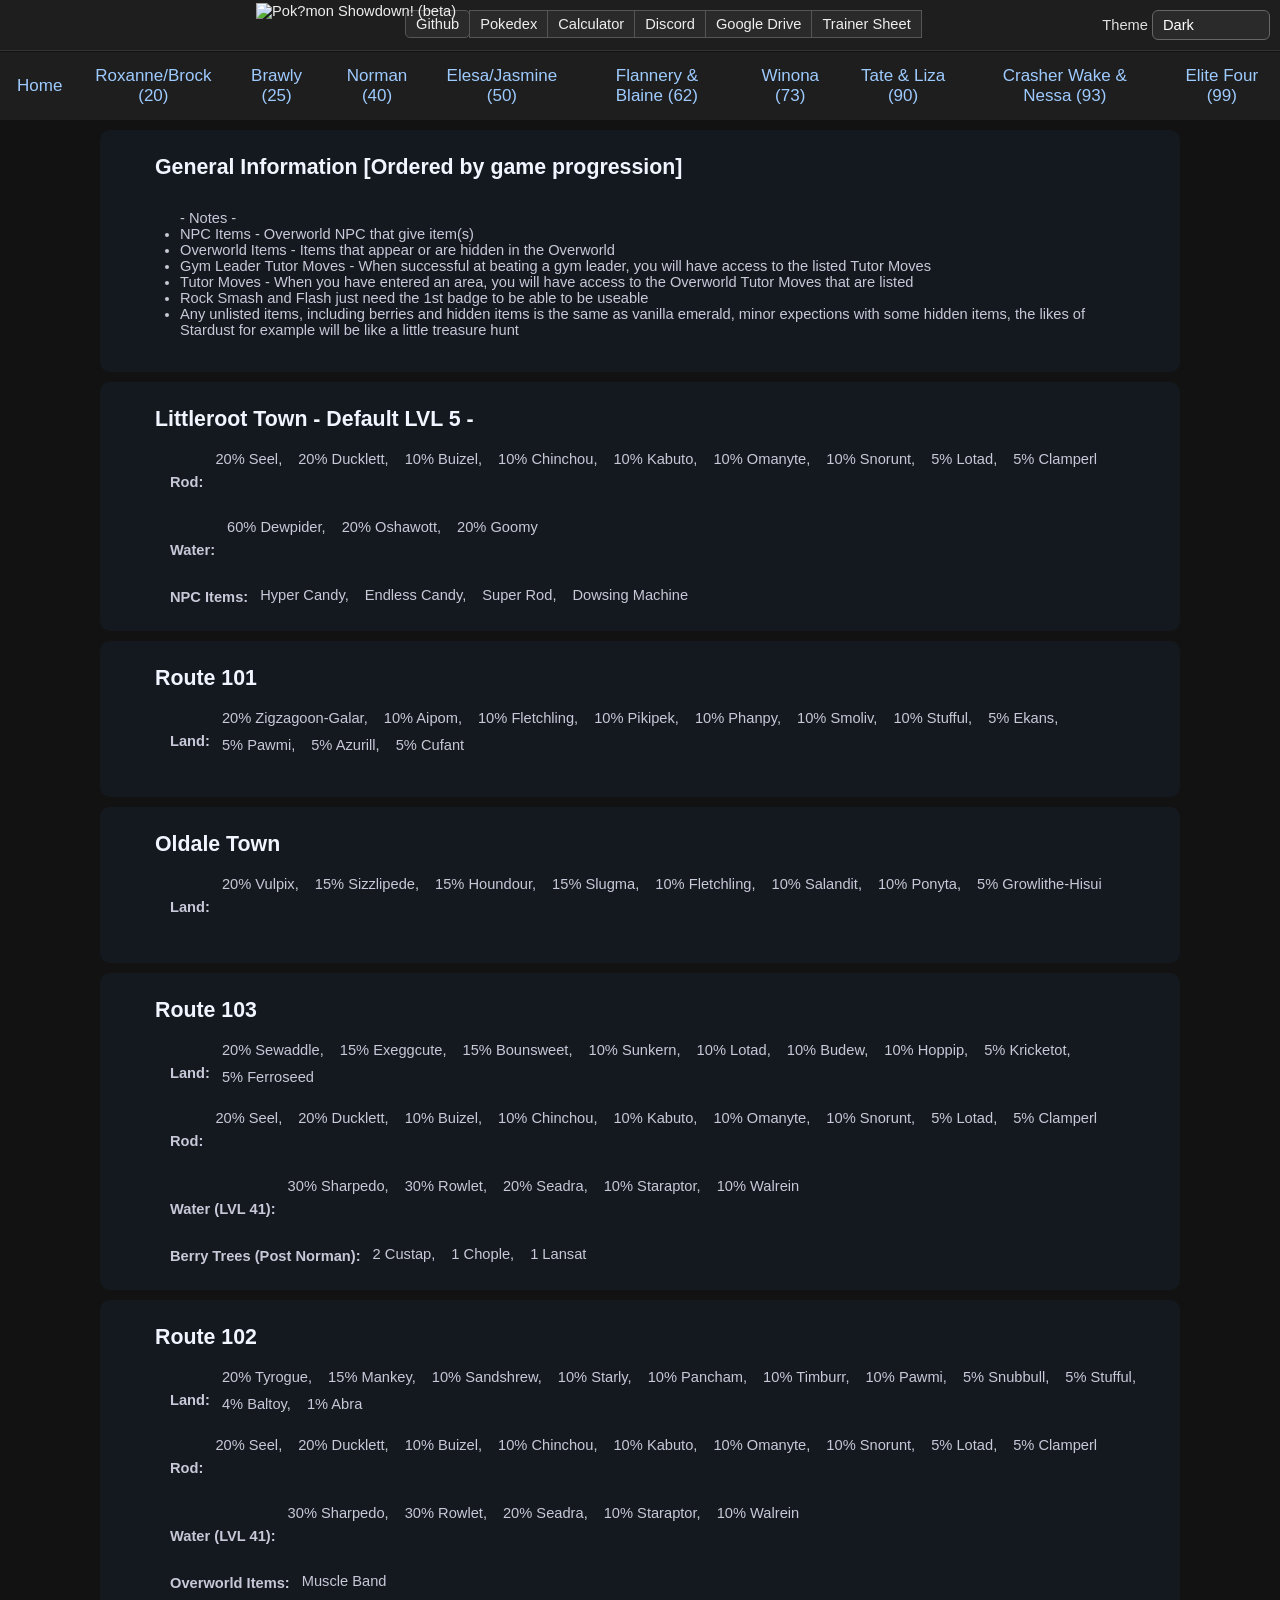
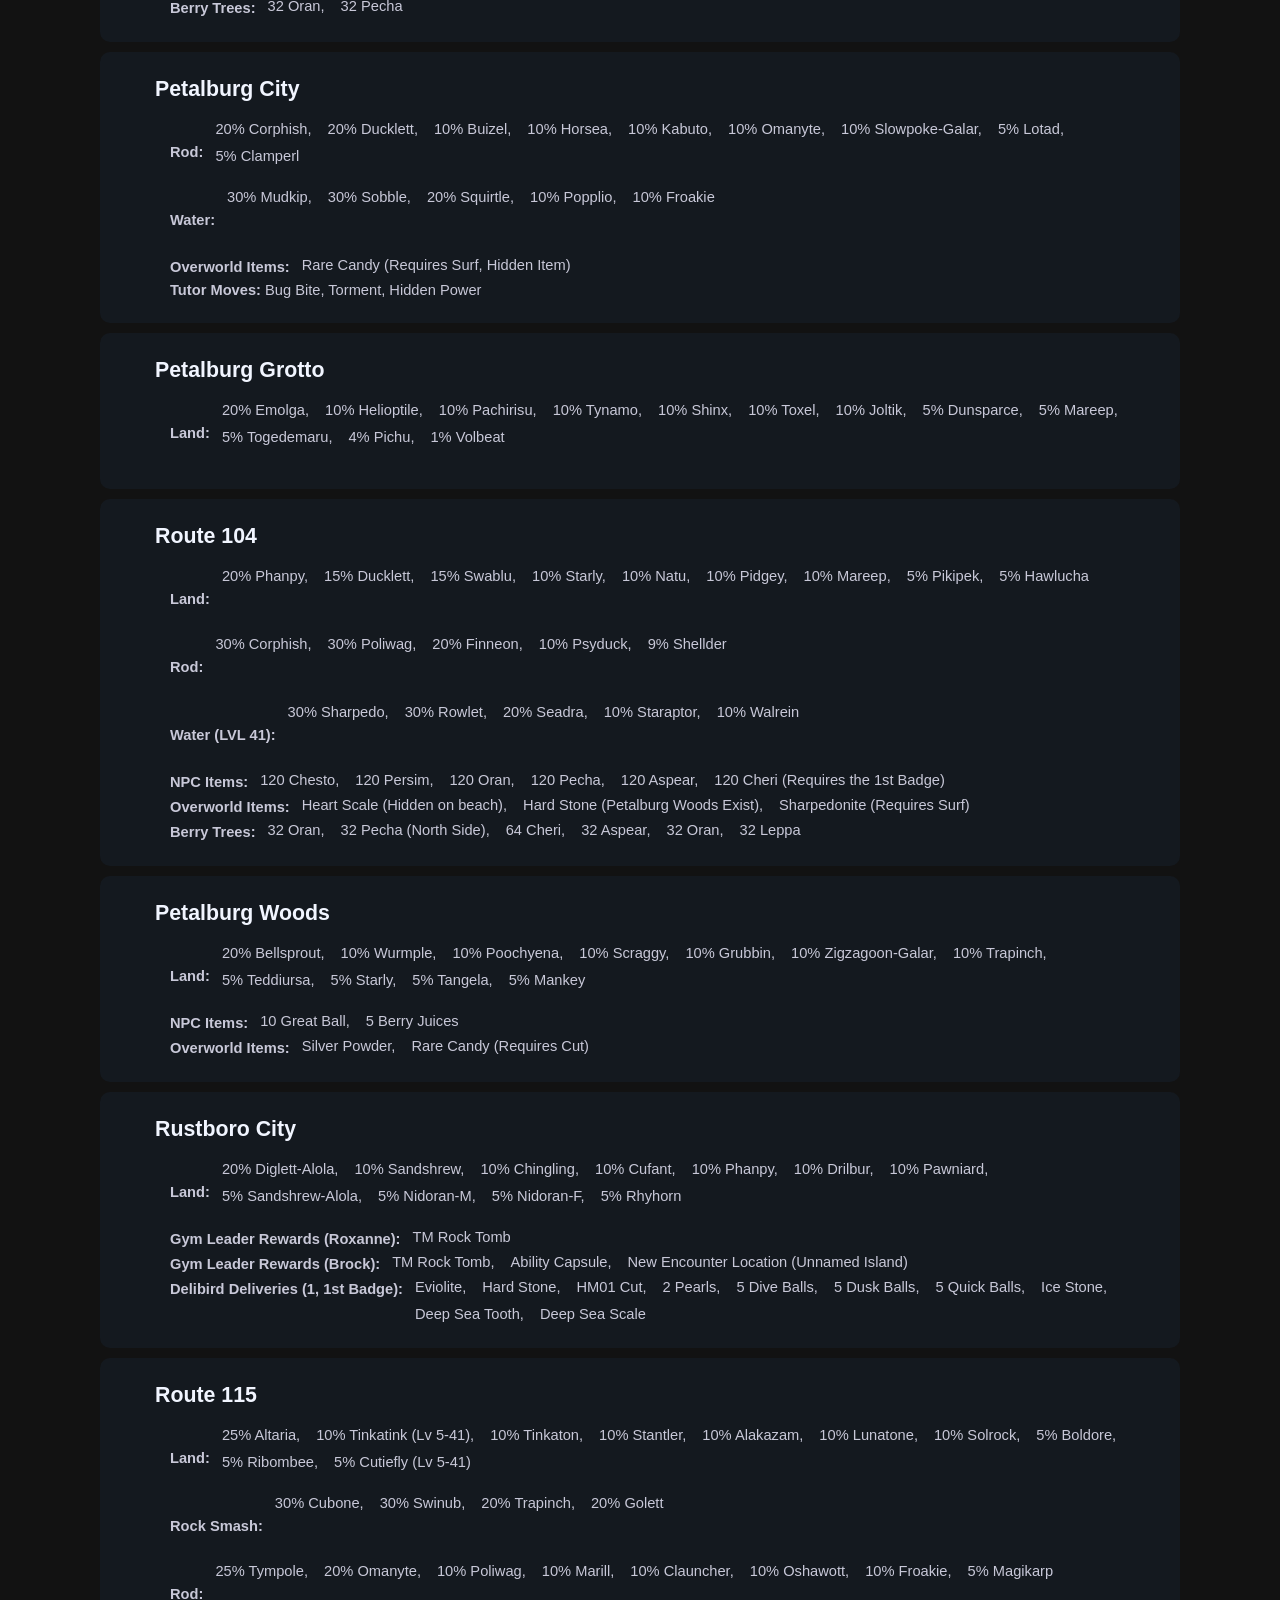
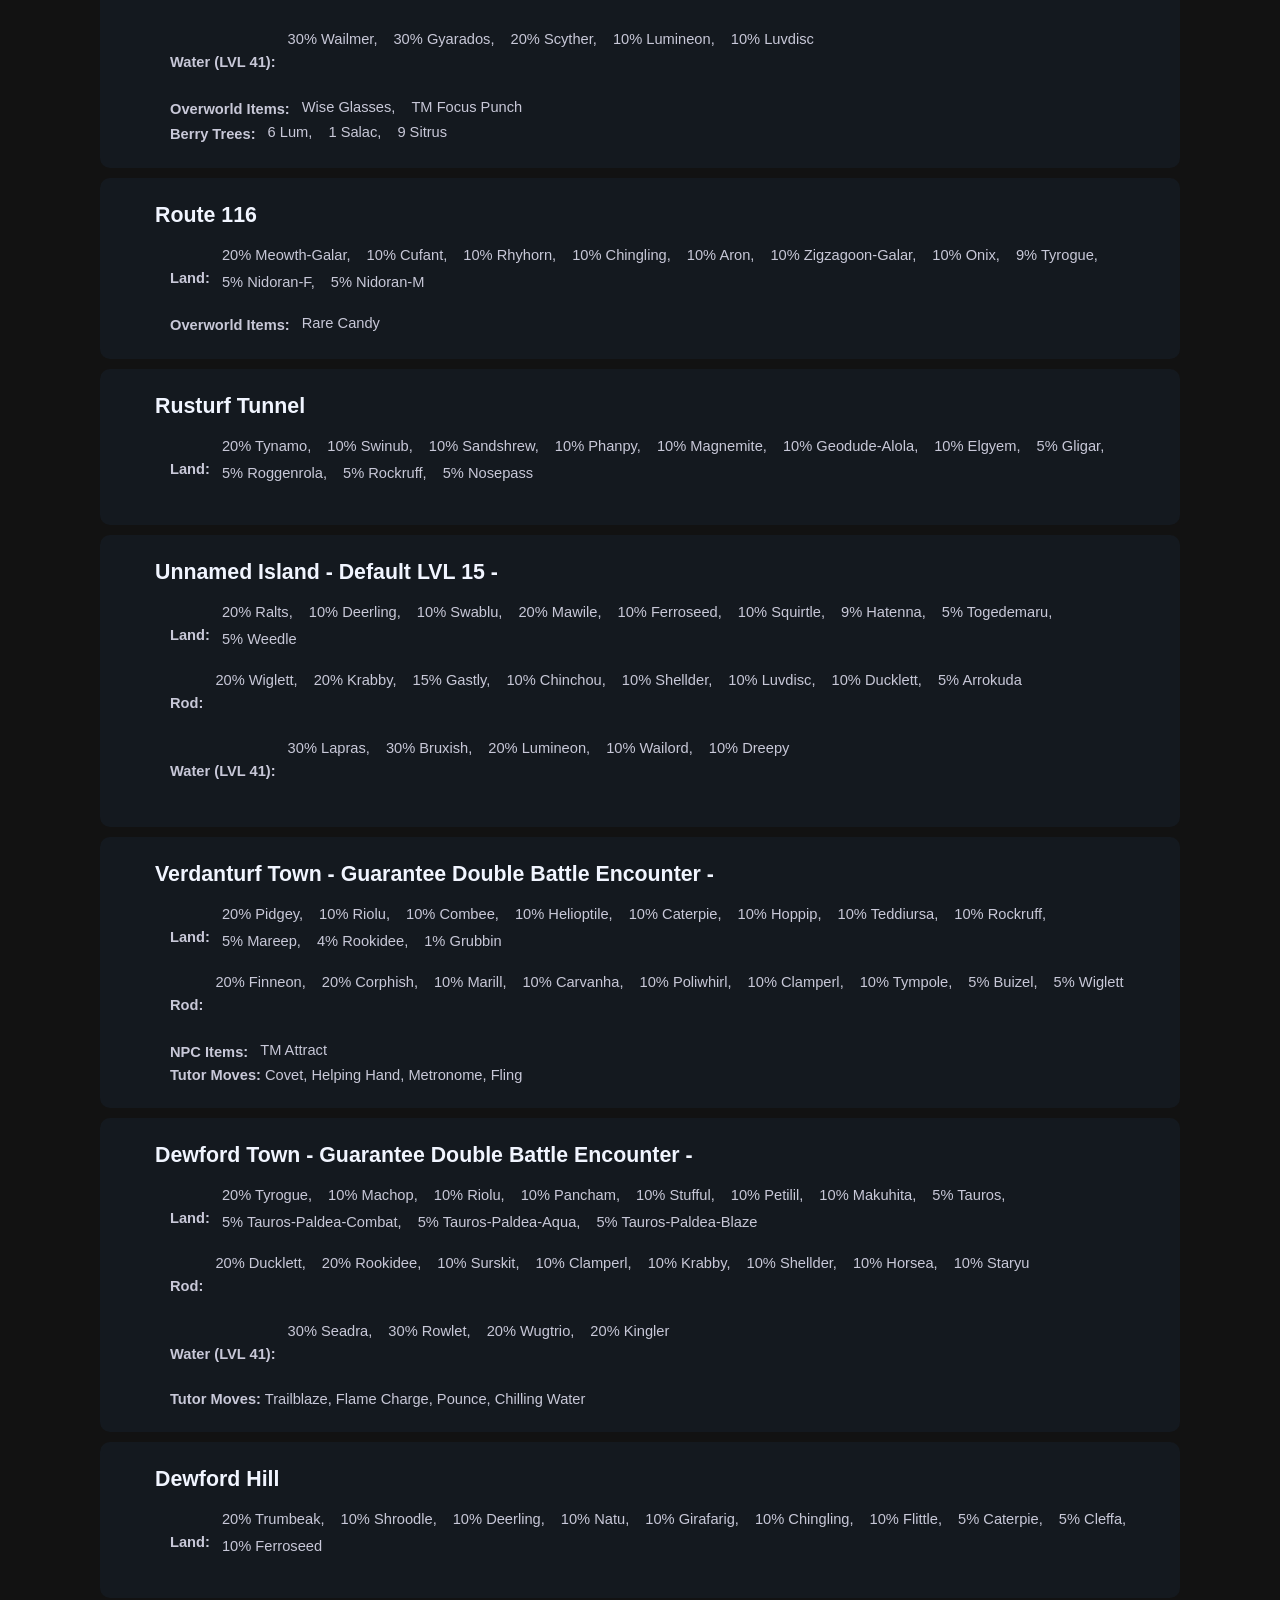
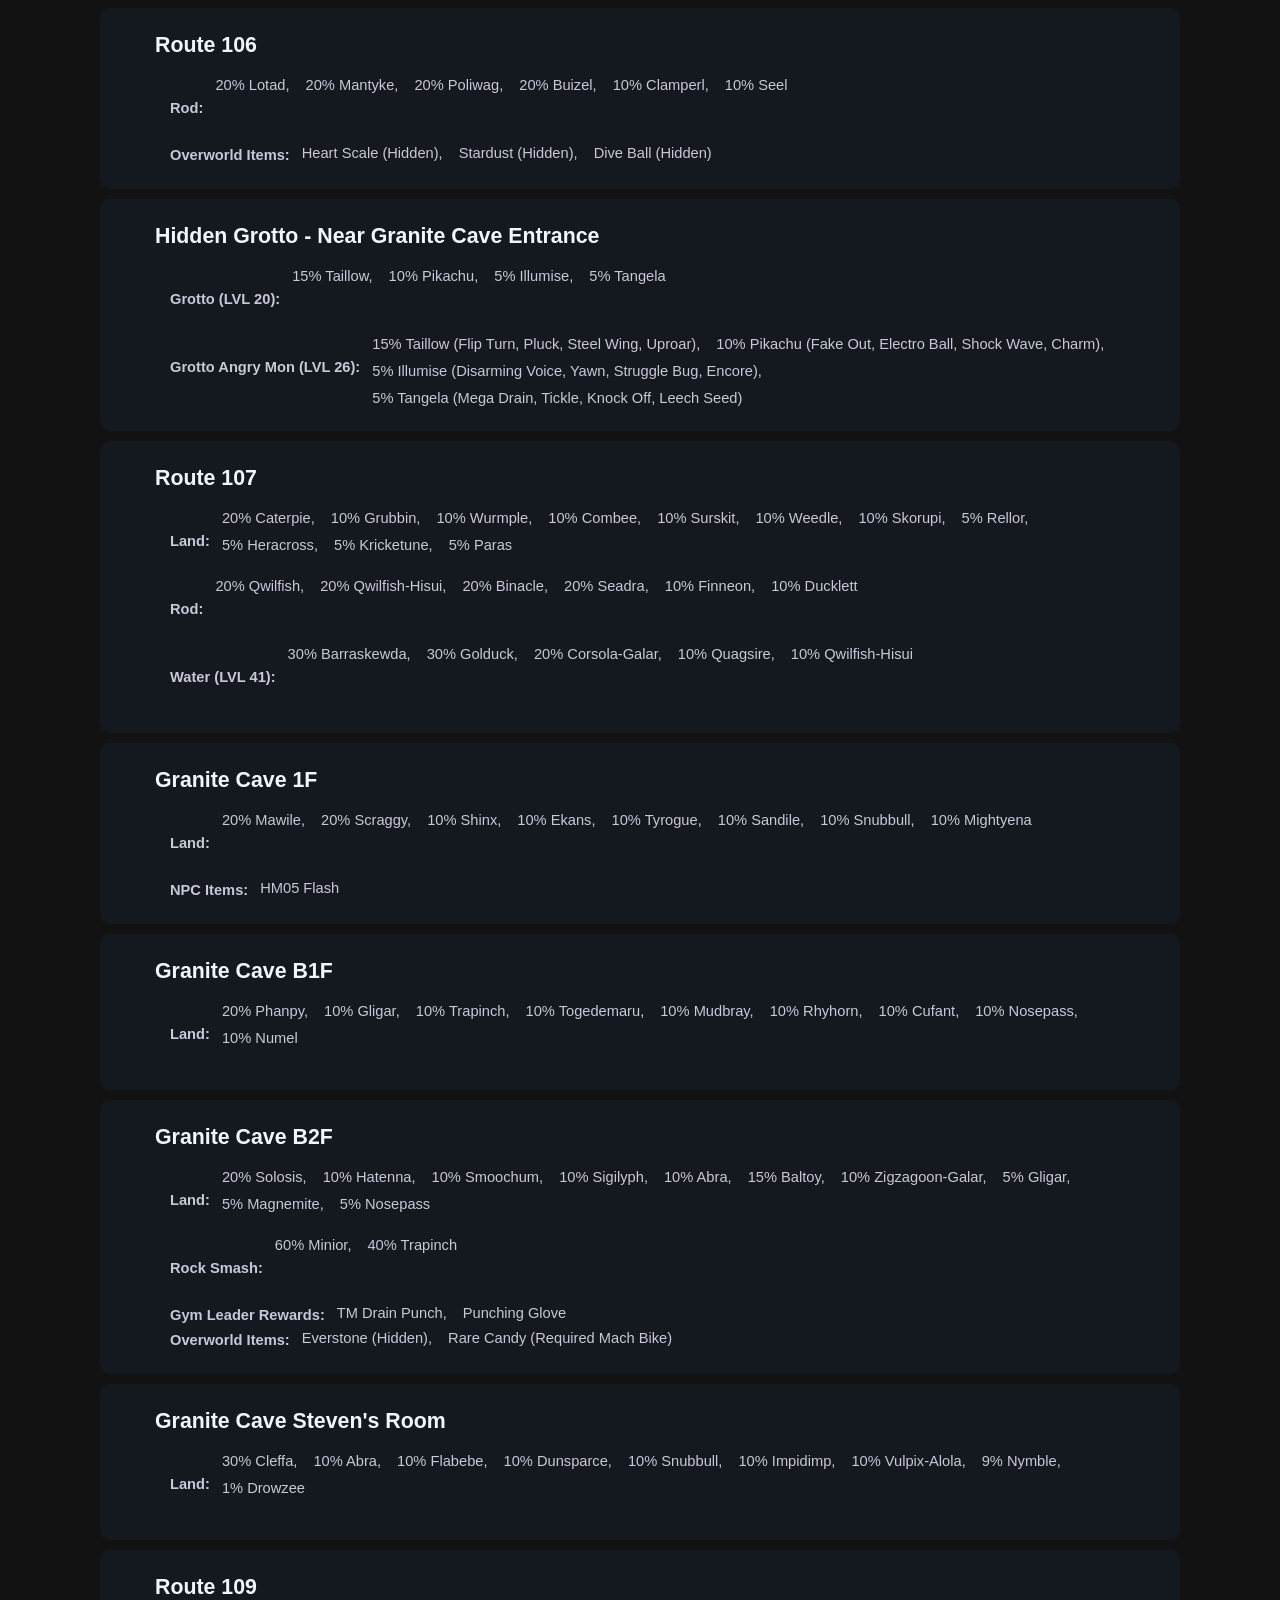
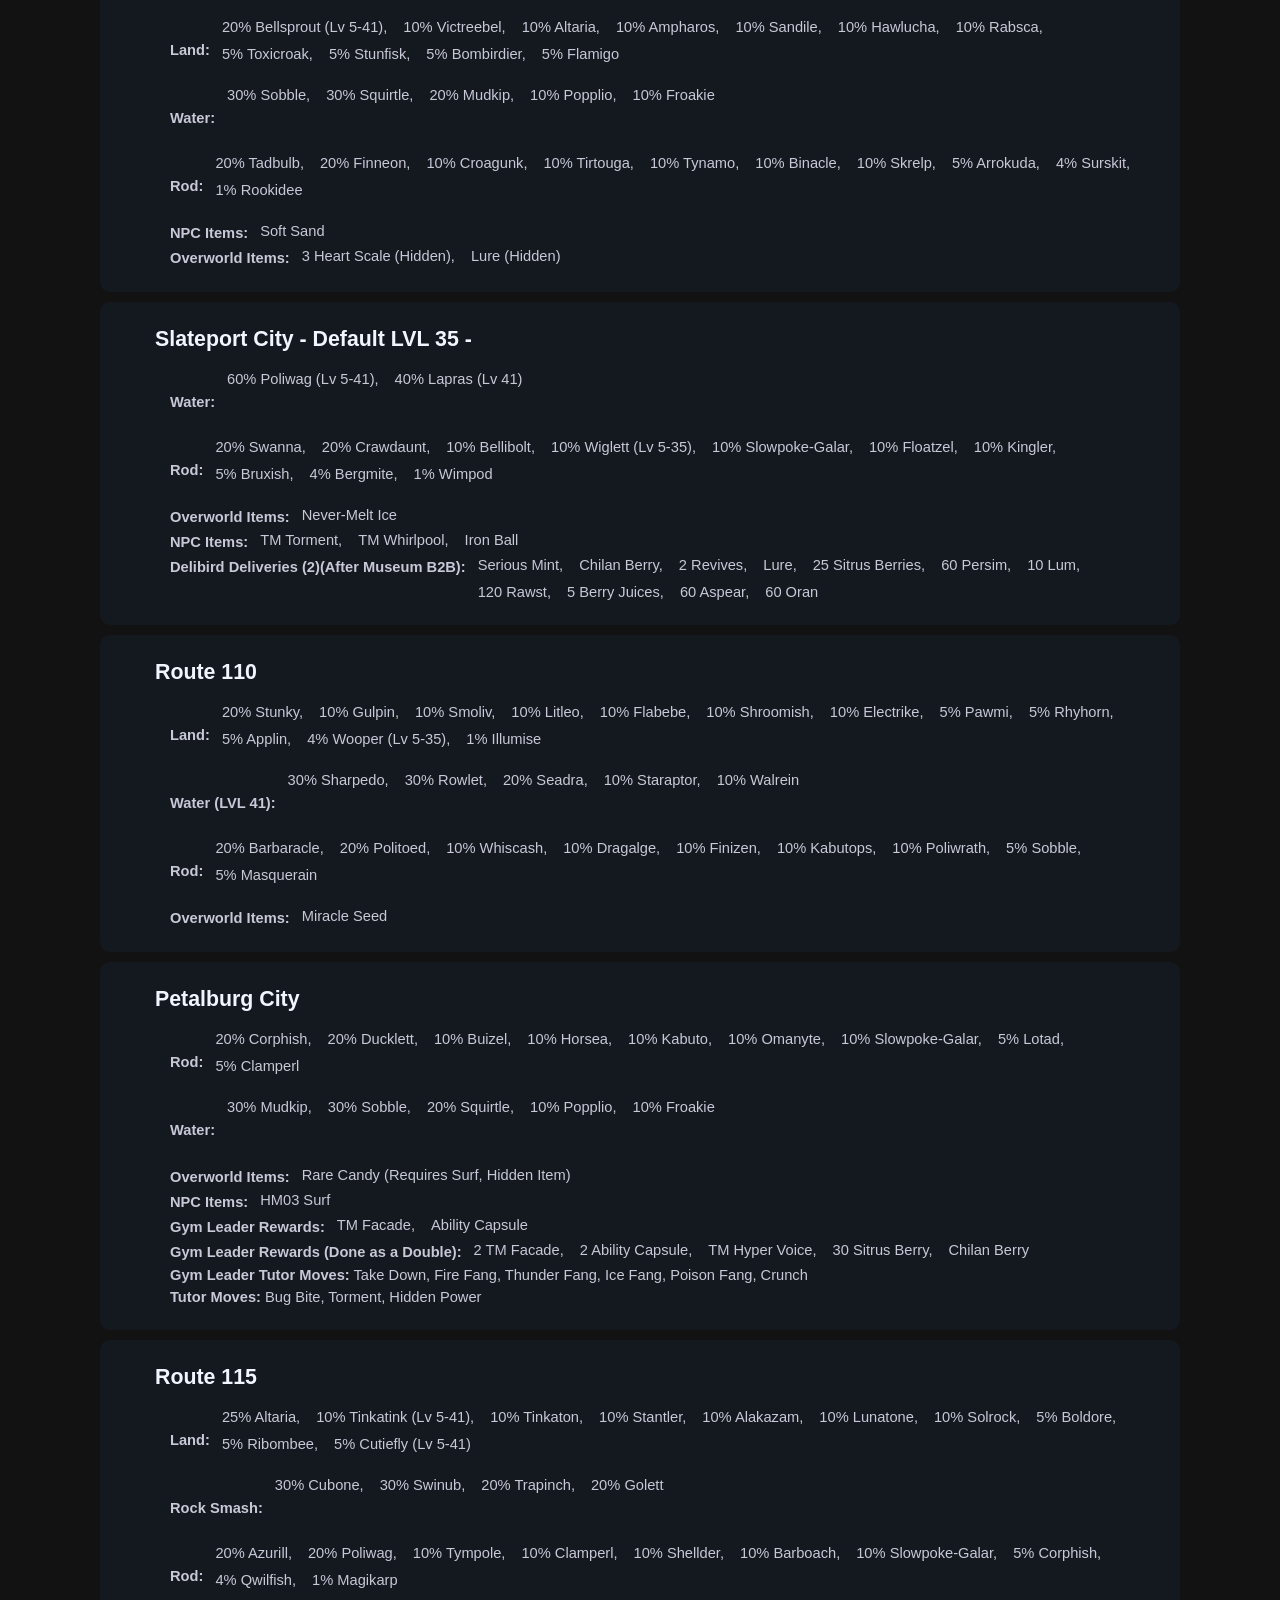
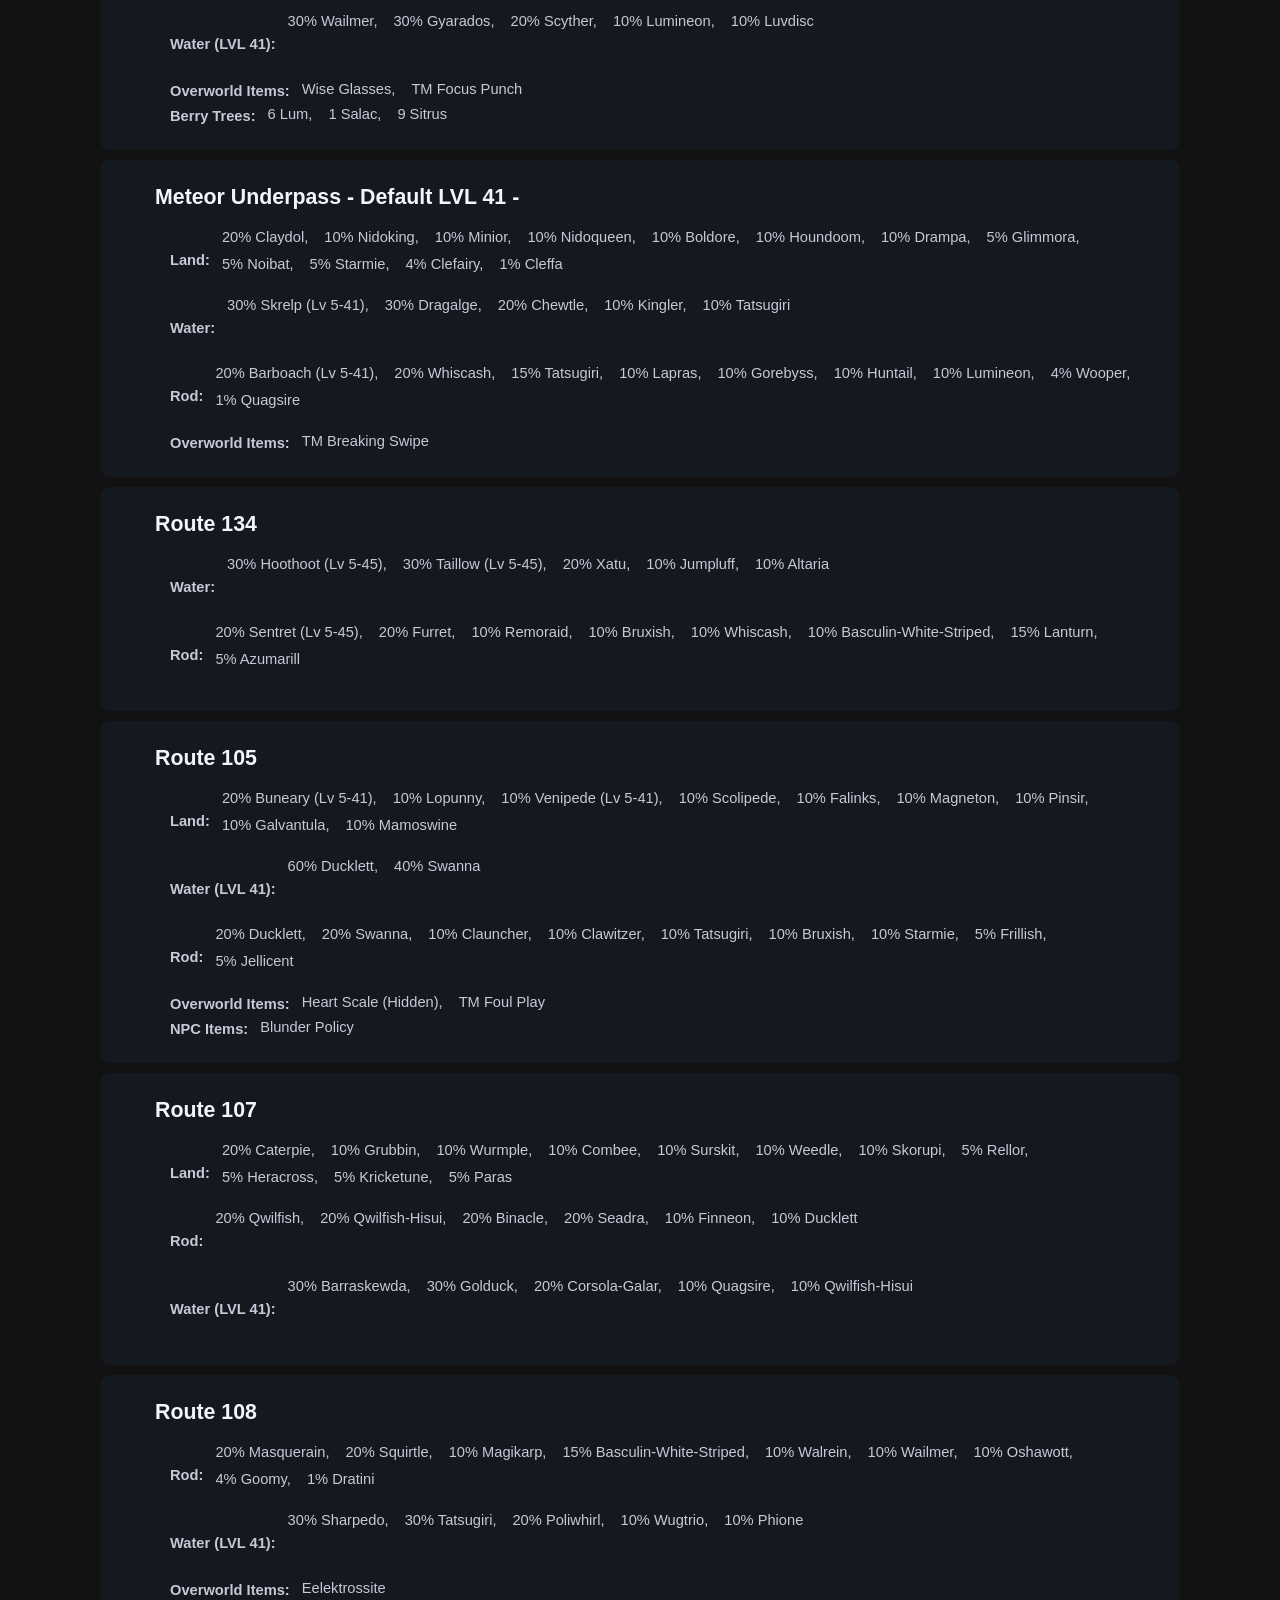
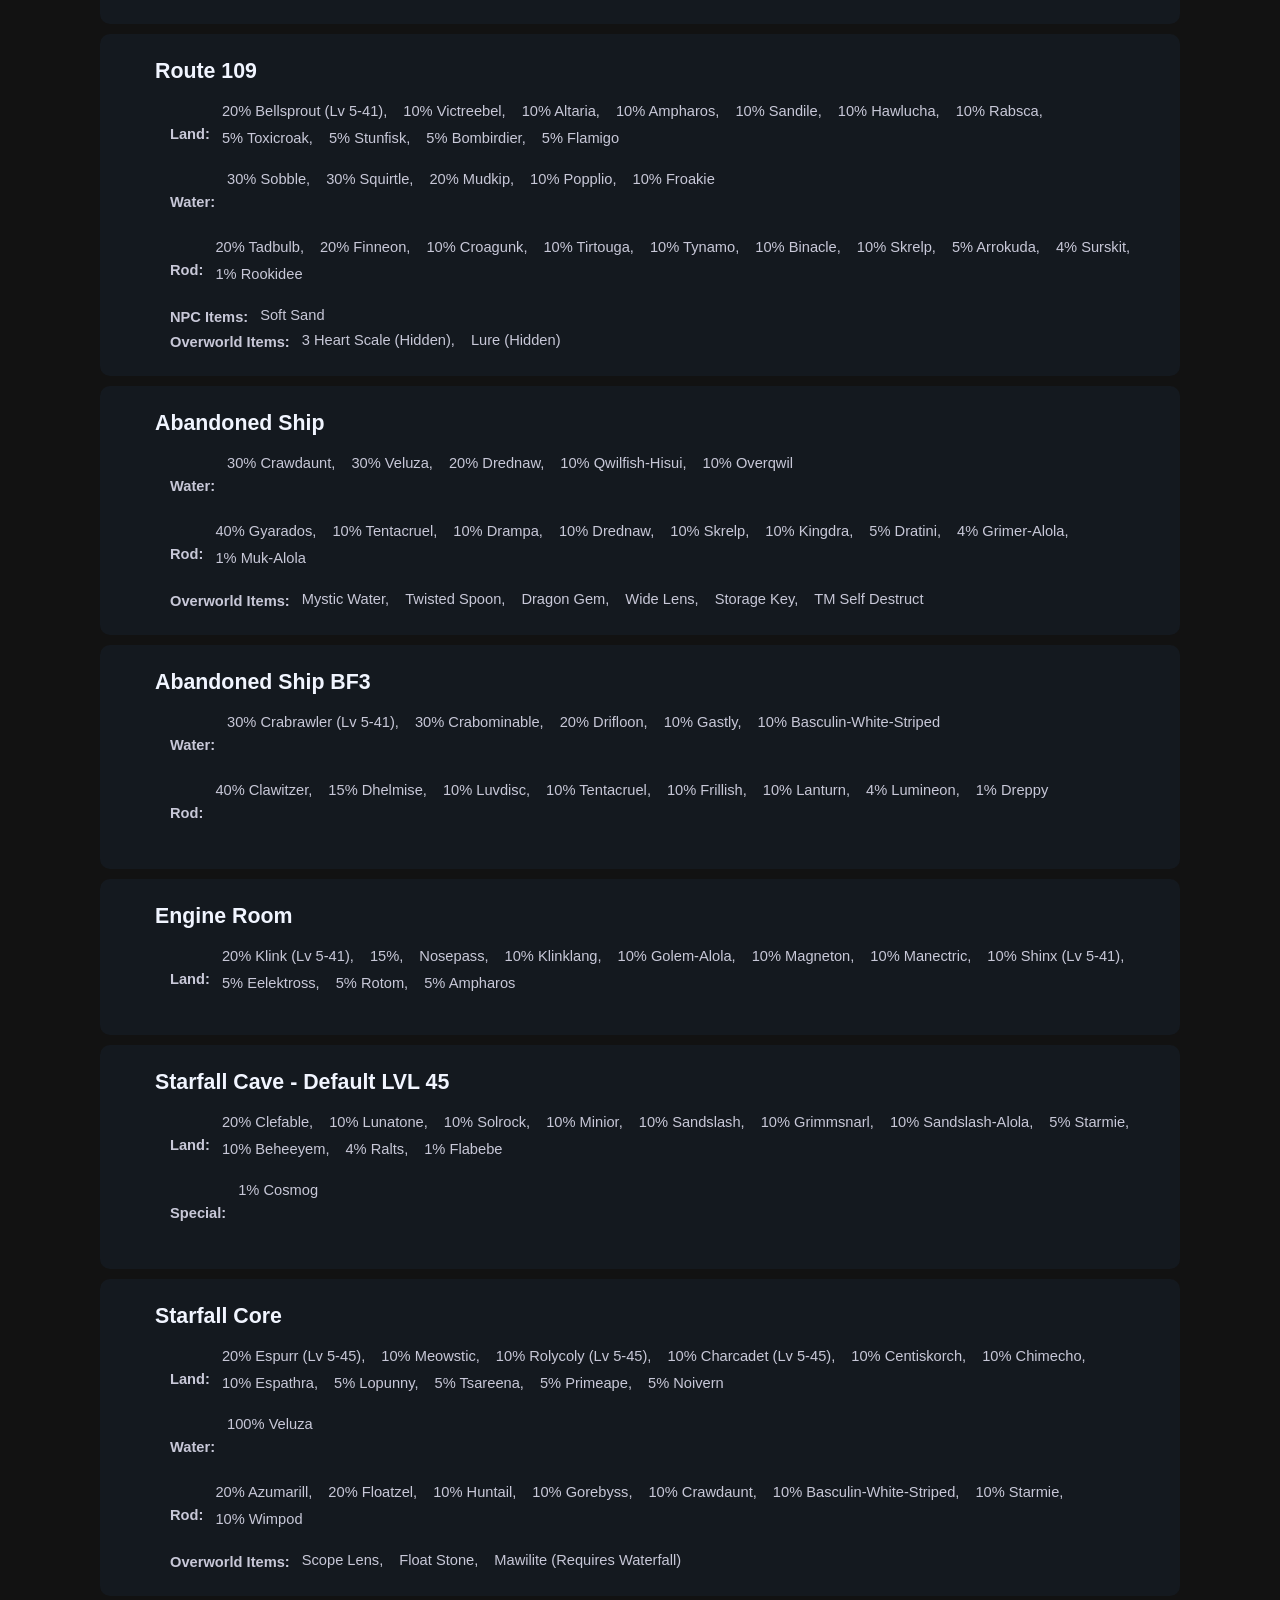
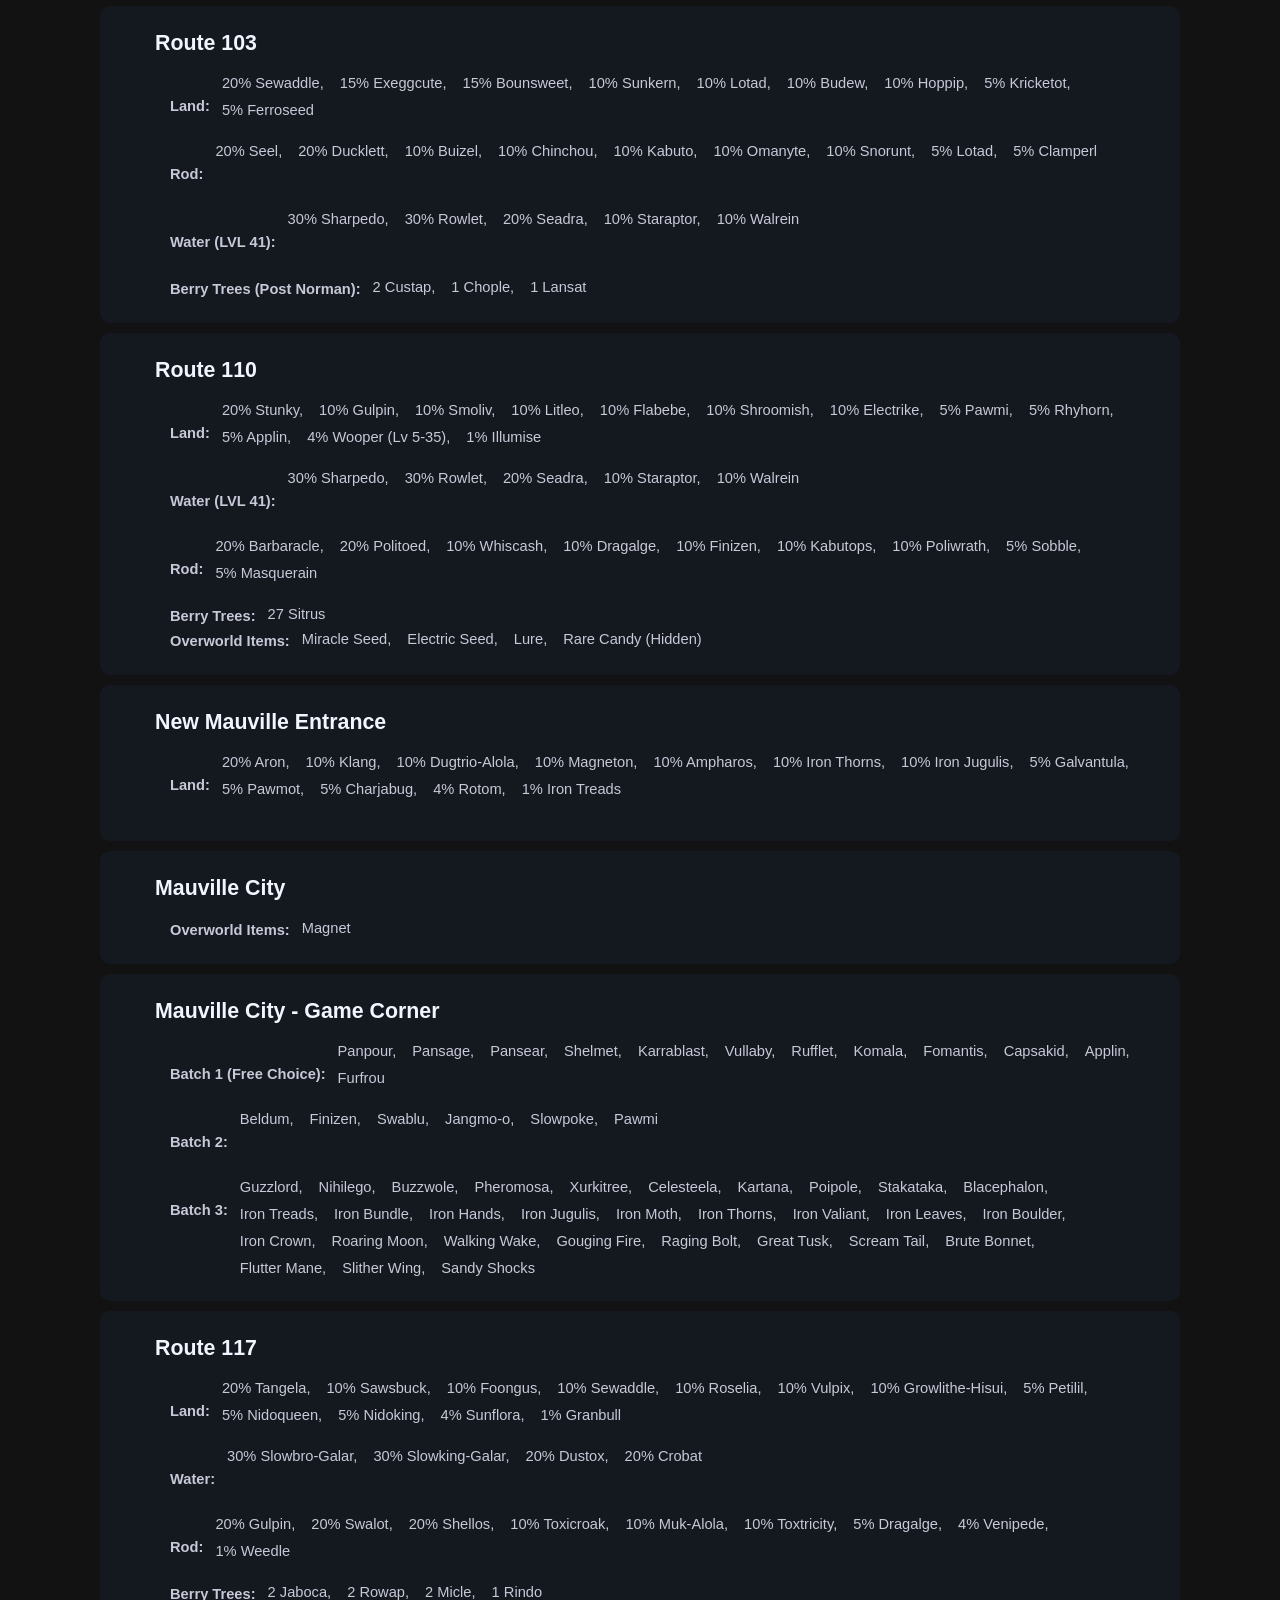
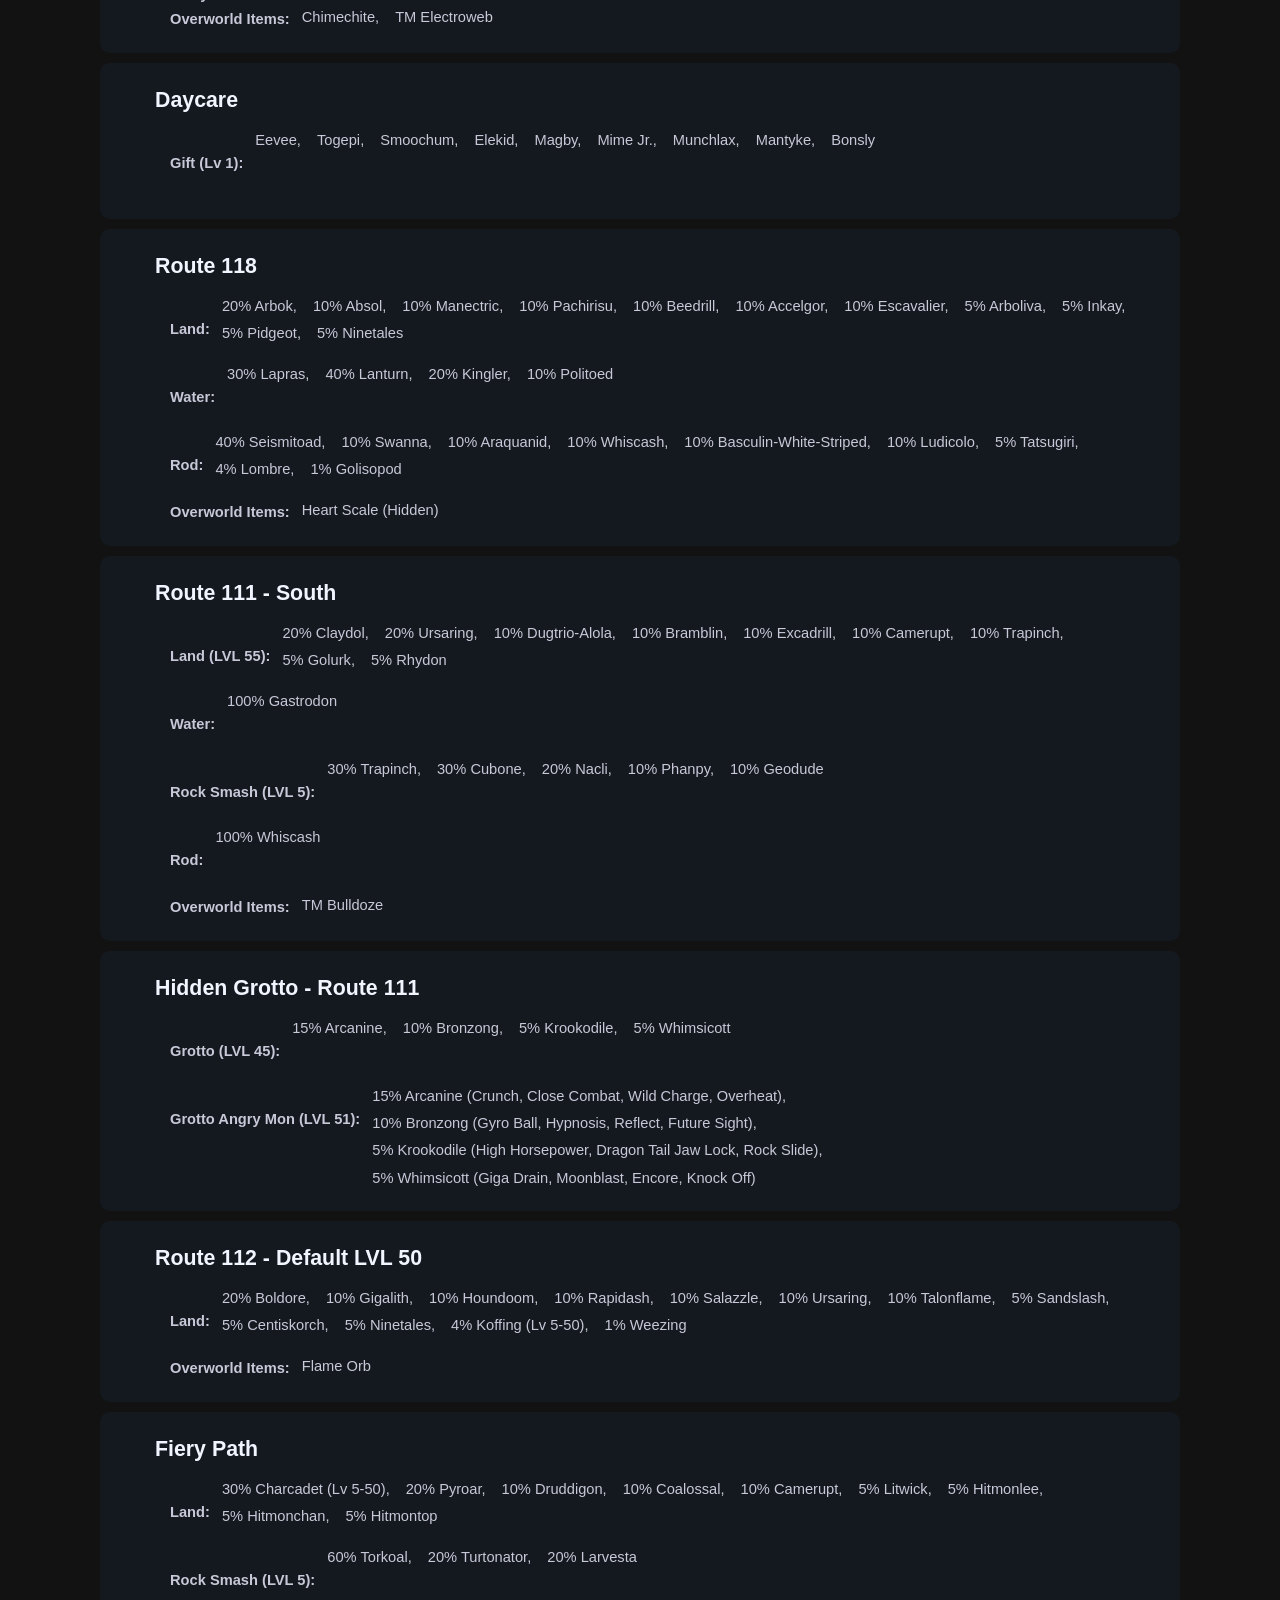
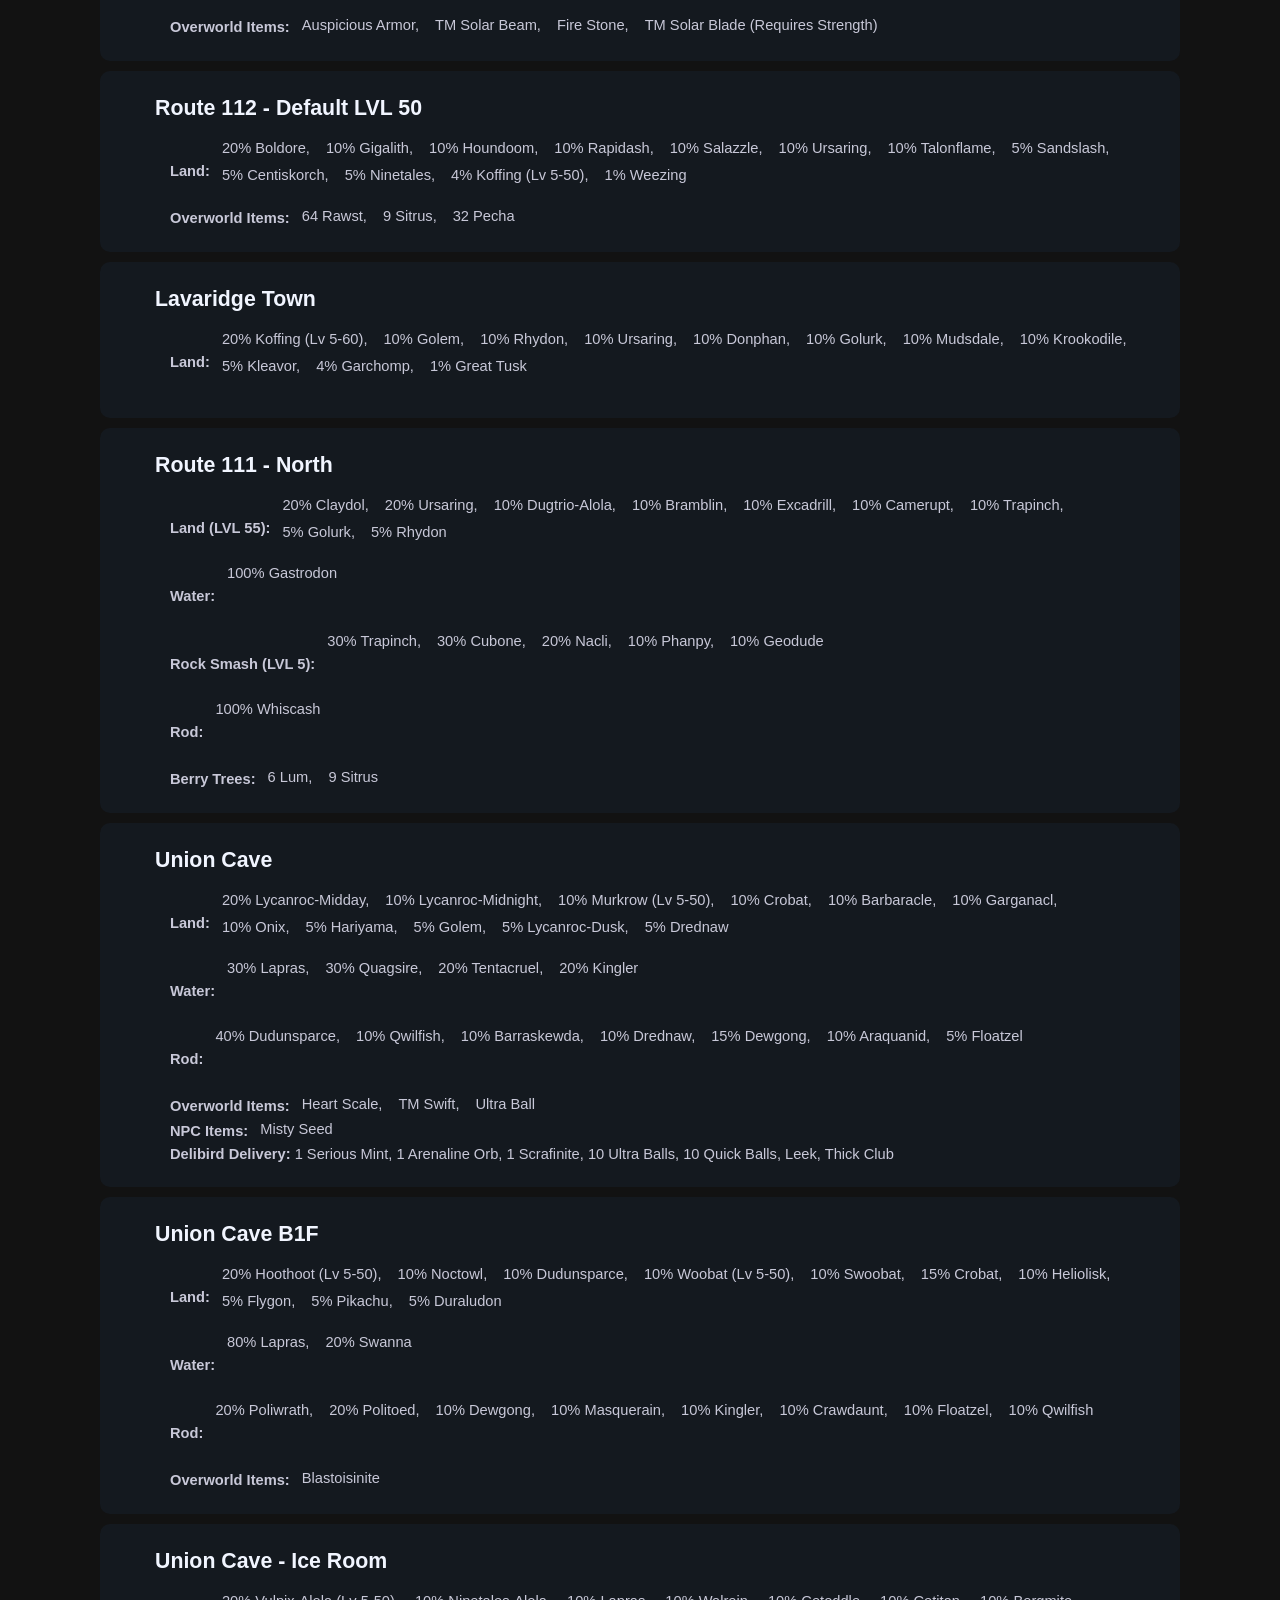
==== index.html @ 9ea0b000 "W" ====
<!doctype html>
<html>
  <head>
    <!-- Apply saved theme ASAP to avoid flash -->
  <script>
(() => {
  const saved = localStorage.getItem('porydex-theme') || 'dark';
  const root = document.documentElement;

  root.classList.remove('dark-mode', 'theme-azure', 'theme-dex', 'theme-dark', 'theme-light');

  if (saved === 'dark') {
    root.classList.add('dark-mode');
  } else if (saved === 'azure') {
    root.classList.add('dark-mode', 'theme-azure');
  } else if (saved === 'dex') {
    root.classList.add('theme-dex');
  }
})();
</script>


    <meta charset="utf-8" />
    <!--<link rel="icon" type="image/ico" href="images/favicon.ico">-->
    <link rel="icon" type="image/gif" href="images/tepig.gif"  >
    <title>Astral Sheet - Pok&eacute;mon Showdown Dex</title>

    <meta http-equiv="X-UA-Compatible" content="IE=Edge,chrome=IE8" />
    <link
      rel="stylesheet"
      href="https://play.pokemonshowdown.com/style/font-awesome.css"
    />
    <link rel="stylesheet" href="theme/panels.css" />
    <link rel="stylesheet" href="theme/main.css" />
    <link rel="stylesheet" href="theme/trainer_sheet.css" />
    <meta name="viewport" content="width=device-width,initial-scale=1" />
    <link
      rel="stylesheet"
      href="https://play.pokemonshowdown.com/style/utilichart.css?b359"
    />
    <link rel="stylesheet" href="../theme/pokedex.css?b359" />

    <!-- Workarounds for IE bugs to display trees correctly. -->
    <!--[if lte IE 6
      ]><style>
        li.tree {
          height: 1px;
        }
      </style><!
    [endif]-->
    <!--[if IE 7
      ]><style>
        li.tree {
          zoom: 1;
        }
      </style><!
    [endif]-->
  </head>
  <body>
    <div class="pfx-topbar">
		<div class="header">
			<ul class="nav">
				<li><a class="button nav-first" href="https://github.com/lhearachel/porydex"><img src="images/pokemonshowdownbeta.png" alt="Pok?mon Showdown! (beta)" />Github</a></li>
				<li><a class="button" href="https://astral-dex.vercel.app/">Pokedex</a></li>
				<li><a class="button" href="https://astral-calc.vercel.app/">Calculator</a></li>
				<li><a class="button" href="https://discord.gg/fZWBmEZeZx">Discord</a></li>
        		<li><a class="button" href="https://drive.google.com/drive/folders/1X05r8shCeFDpyGCsSXXkryZ4Bt5pWd5B?usp=sharing">Google Drive</a></li>
                <li><a class="button nav-last" href="astral-trainer-sheet.vercel.app">Trainer Sheet</a></li>
                <div class="theme-picker">
                <label for="theme-select">Theme</label>
                <select id="theme-select">
                  <option value="light">Light</option>
                  <option value="dark">Dark</option>
                  <option value="azure">Night (Blue)</option>
                  <option value="dex">Dex</option>
                </select>
              </div>

			</ul>
			<!--<div style="clear:both"></div>-->
		</div>
	</div>
    </div>
    <div class="navbar">
      <ul>
        <li><a href="resources.html">Home</a></li>
        <li>
          <a href="roxanne-brock_split.html">Roxanne/Brock (20)</a>
          <div class="split-cap-dropdown">
            <span>Lady CindyLv. 16</span>
          </div>
        </li>
        <li><a href="brawly_split.html">Brawly (25)</a></li>
        <li><a href="norman_split.html">Norman (40)</a></li>
        <li>
          <a href="elesa_split.html">Elesa/Jasmine (50)</a>
          <div class="split-cap-dropdown">
            <span>Team Plasma N &amp; Ghetsis Lv. 46</span>
          </div>
        </li>
        <li>
          <a href="blaine_split.html">Flannery &amp; Blaine (62)</a>
          <div class="split-cap-dropdown">
            <span>Rival Lyra Lv. 55</span>
            <span>Mt Chimney Maxie Lv. 61</span>
          </div>
        </li>
        <li>
          <a href="winona_split.html">Winona (73)</a>
          <div class="split-cap-dropdown is-placeholder">
            <span>No extra cap listed yet</span>
          </div>
        </li>
        <li>
          <a href="tate_and_liza_split.html">Tate &amp; Liza (90)</a>
          <div class="split-cap-dropdown is-placeholder">
            <span>No extra cap listed yet</span>
          </div>
        </li>
        <li>
          <a href="flannery_split.html">Crasher Wake &amp; Nessa (93)</a>
          <div class="split-cap-dropdown is-placeholder">
            <span>No extra cap listed yet</span>
          </div>
        </li>
        <li>
          <a href="elite_four_split.html">Elite Four (99)</a>
          <div class="split-cap-dropdown is-placeholder">
            <span>No extra cap listed yet</span>
          </div>
        </li>
    </ul>
    </div>
    <div>
      <div class="resources">
        <h1>General Information [Ordered by game progression]</h1>
        <ul> - Notes -
          <li>NPC Items - Overworld NPC that give item(s)</li>
          <li>Overworld Items - Items that appear or are hidden in the Overworld</li>
          <li>Gym Leader Tutor Moves - When successful at beating a gym leader, you will have access to the listed Tutor Moves</li>
          <li>Tutor Moves - When you have entered an area, you will have access to the Overworld Tutor Moves that are listed</li>
          <li>Rock Smash and Flash just need the 1st badge to be able to be useable</li>
          <li>Any unlisted items, including berries and hidden items is the same as vanilla emerald, minor expections with some hidden items,
            the likes of Stardust for example will be like a little treasure hunt
          </li>
        </ul>
      </div>

      <div class="resources">
        <h1>Littleroot Town - Default LVL 5 -</h1>
        <p><b>Rod:</b> 20% Seel, 20% Ducklett, 10% Buizel, 10% Chinchou, 10% Kabuto,
        10% Omanyte, 10% Snorunt, 5% Lotad, 5% Clamperl</p>
        <p><b>Water:</b> 60% Dewpider, 20% Oshawott, 20% Goomy
        </p>
        <p><b>NPC Items:</b> Hyper Candy, Endless Candy, Super Rod, Dowsing Machine</p>
      </div>

      <div class="resources">
        <h1>Route 101</h1>
        <p>
          <b>Land:</b> 20% Zigzagoon-Galar, 10% Aipom, 10% Fletchling, 10% Pikipek, 10% Phanpy,
          10% Smoliv, 10% Stufful, 5% Ekans, 5% Pawmi, 5% Azurill, 5% Cufant
        </p>
      </div>

      <div class="resources">
        <h1>Oldale Town</h1>
        <p>
          <b>Land:</b> 20% Vulpix, 15% Sizzlipede, 15% Houndour, 15% Slugma, 
          10% Fletchling, 10% Salandit, 10% Ponyta, 5% Growlithe-Hisui
      </div>

      <div class="resources">
        <h1>Route 103</h1>
        <p>
          <b>Land:</b> 20% Sewaddle, 15% Exeggcute, 15% Bounsweet, 10% Sunkern, 10%
          Lotad, 10% Budew, 10% Hoppip, 5% Kricketot, 5% Ferroseed
        </p>
        </p>
        <p><b>Rod:</b> 20% Seel, 20% Ducklett, 10% Buizel, 10% Chinchou, 10% Kabuto,
        10% Omanyte, 10% Snorunt, 5% Lotad, 5% Clamperl</p>
        <p><b>Water (LVL 41):</b> 30% Sharpedo, 30% Rowlet, 20% Seadra, 10% Staraptor, 10% Walrein
        <p><b>Berry Trees (Post Norman):</b> 2 Custap, 1 Chople, 1 Lansat</p>
      </div>

      <div class="resources">
        <h1>Route 102</h1>
        <p>
          <b>Land:</b> 20% Tyrogue, 15% Mankey, 10% Sandshrew, 10% Starly, 10%
          Pancham, 10% Timburr, 10% Pawmi, 5% Snubbull, 5% Stufful, 4% Baltoy, 1% Abra
        </p>
        <p><b>Rod:</b> 20% Seel, 20% Ducklett, 10% Buizel, 10% Chinchou, 10% Kabuto,
        10% Omanyte, 10% Snorunt, 5% Lotad, 5% Clamperl</p>
        <p><b>Water (LVL 41):</b> 30% Sharpedo, 30% Rowlet, 20% Seadra, 10% Staraptor, 10% Walrein
        <p><b>Overworld Items:</b> Muscle Band</p>
        <p><b>Berry Trees:</b> 32 Oran, 32 Pecha</p>
      </div>

      <div class="resources">
        <h1>Petalburg City</h1>
        <p>
          <b>Rod:</b> 20% Corphish, 20% Ducklett, 10% Buizel, 10% Horsea, 10% Kabuto,
        10% Omanyte, 10% Slowpoke-Galar, 5% Lotad, 5% Clamperl</p>
        </p>
        <p><b>Water:</b> 30% Mudkip, 30% Sobble, 20% Squirtle, 10% Popplio, 10% Froakie
        <p><b>Overworld Items:</b> Rare Candy (Requires Surf, Hidden Item)</p>  
        <p><b>Tutor Moves:</b> Bug Bite, Torment, Hidden Power</p>
      </div>

      <div class="resources">
        <h1>Petalburg Grotto</h1>
        <p>
          <b>Land:</b> 20% Emolga, 10% Helioptile, 10% Pachirisu, 10% Tynamo, 10% Shinx,
          10% Toxel, 10% Joltik, 5% Dunsparce, 5% Mareep, 5% Togedemaru, 4% Pichu, 1% Volbeat
        </p>
      </div>

      <div class="resources">
        <h1>Route 104</h1>
        <p>
          <b>Land:</b> 20% Phanpy, 15% Ducklett, 15% Swablu, 10% Starly, 10%
          Natu, 10% Pidgey, 10% Mareep, 5% Pikipek, 5% Hawlucha
          <p><b>Rod:</b> 30% Corphish, 30% Poliwag, 20% Finneon, 10% Psyduck,
        9% Shellder</p>
        </p>
        <p><b>Water (LVL 41):</b> 30% Sharpedo, 30% Rowlet, 20% Seadra, 10% Staraptor, 10% Walrein
        <p>
          <b>NPC Items:</b> 120 Chesto, 120 Persim, 120 Oran, 120 Pecha | 120 Aspear, 120 Cheri (Requires the 1st Badge)
        <p><b>Overworld Items:</b> Heart Scale (Hidden on beach), Hard Stone (Petalburg Woods Exist), Sharpedonite (Requires Surf)
        <p><b>Berry Trees:</b> 32 Oran, 32 Pecha (North Side), 64 Cheri, 32 Aspear,
        32 Oran, 32 Leppa</p>
        </p>
      </div>

      <div class="resources">
        <h1>Petalburg Woods</h1>
        <p>
          <b>Land:</b> 20% Bellsprout, 10% Wurmple, 10% Poochyena, 10% Scraggy, 10% Grubbin,
          10% Zigzagoon-Galar, 10% Trapinch, 5% Teddiursa, 5% Starly, 5% Tangela, 5% Mankey
        </p>
        <p><b>NPC Items:</b> 10 Great Ball, 5 Berry Juices</p>
        <p><b>Overworld Items: Silver Powder, Rare Candy (Requires Cut)</b>
      </div>

      <div class="resources">
        <h1>Rustboro City</h1>
        <p>
          <b>Land:</b> 20% Diglett-Alola, 10% Sandshrew, 10% Chingling, 10% Cufant,
          10% Phanpy, 10% Drilbur, 10% Pawniard, 5% Sandshrew-Alola, 5% Nidoran-M, 5% Nidoran-F, 5% Rhyhorn
        </p>
        <p>
        </p>
        <p><b>Gym Leader Rewards (Roxanne):</b> TM Rock Tomb</p>
        <p><b>Gym Leader Rewards (Brock):</b> TM Rock Tomb, Ability Capsule, New Encounter Location (Unnamed Island)</p>
        <p><b>Delibird Deliveries (1, 1st Badge):</b> Eviolite, Hard Stone, HM01 Cut, 2 Pearls, 5 Dive Balls, 5 Dusk Balls, 5 Quick Balls,
        Ice Stone, Deep Sea Tooth, Deep Sea Scale</p>
      </div>

      <div class="resources">
        <h1>Route 115</h1>
        <p>
          <b>Land:</b> 25% Altaria, 10% Tinkatink (Lv 5-41), 10% Tinkaton, 10% Stantler,
          10% Alakazam, 10% Lunatone, 10% Solrock, 5% Boldore, 5% Ribombee, 5% Cutiefly (Lv 5-41)
        </p>
        <p><b>Rock Smash:</b> 30% Cubone, 30% Swinub, 20% Trapinch, 20% Golett</p>
        </p>
        <p><b>Rod:</b> 25% Tympole, 20% Omanyte, 10% Poliwag, 10% Marill, 10% Clauncher,
        10% Oshawott, 10% Froakie, 5% Magikarp</p>
        <p><b>Water (LVL 41):</b> 30% Wailmer, 30% Gyarados, 20% Scyther, 10% Lumineon, 10% Luvdisc
        <p><b>Overworld Items:</b> Wise Glasses, TM Focus Punch</p>
        <p><b>Berry Trees:</b> 6 Lum, 1 Salac, 9 Sitrus</p>
      </div>

      <div class="resources">
        <h1>Route 116</h1>
        <p>
          <b>Land:</b> 20% Meowth-Galar, 10% Cufant, 10% Rhyhorn, 10% Chingling,
          10% Aron, 10% Zigzagoon-Galar, 10% Onix, 9% Tyrogue, 5% Nidoran-F, 5% Nidoran-M, 
        </p>
        <p>
        </p>
        <p><b>Overworld Items:</b> Rare Candy</p>
      </div>


      <div class="resources">
        <h1>Rusturf Tunnel</h1>
        <p>
          <b>Land:</b> 20% Tynamo, 10% Swinub, 10% Sandshrew, 10% Phanpy,
          10% Magnemite, 10% Geodude-Alola, 10% Elgyem, 5% Gligar, 5% Roggenrola, 5% Rockruff,
          5% Nosepass 
        </p>
      </div>

      <div class="resources">
        <h1>Unnamed Island - Default LVL 15 -</h1>
        <p>
          <b>Land:</b> 20% Ralts, 10% Deerling, 10% Swablu, 10% Mawile, 10% Mawile,
          10% Ferroseed, 10% Squirtle, 9% Hatenna,5% Togedemaru, 5% Weedle
        </p>
        </p>
        <p><b>Rod:</b> 20% Wiglett, 20% Krabby, 15% Gastly, 10% Chinchou, 10% Shellder, 10% Luvdisc,
        10% Ducklett, 5% Arrokuda</p>
        <p><b>Water (LVL 41):</b> 30% Lapras, 30% Bruxish, 20% Lumineon, 10% Wailord, 10% Dreepy</p>
      </div>

      <div class="resources">
        <h1>Verdanturf Town - Guarantee Double Battle Encounter -</h1>
        <p>
          <b>Land:</b> 20% Pidgey, 10% Riolu, 10% Combee, 10% Helioptile,
          10% Caterpie, 10% Hoppip, 10% Teddiursa, 10% Rockruff, 5% Mareep, 4% Rookidee, 1% Grubbin
        </p>
        <p><b>Rod:</b> 20% Finneon, 20% Corphish, 10% Marill, 10% Carvanha, 10% Poliwhirl, 10% Clamperl,
          10% Tympole, 5% Buizel, 5% Wiglett</p>
        <p><b>NPC Items:</b> TM Attract</p>
        <p><b>Tutor Moves:</b> Covet, Helping Hand, Metronome, Fling</p>
      </div>

      <div class="resources">
        <h1>Dewford Town - Guarantee Double Battle Encounter -</h1>
        <p>
          <b>Land:</b> 20% Tyrogue, 10% Machop, 10% Riolu, 10% Pancham, 10% Stufful,
          10% Petilil, 10% Makuhita, 5% Tauros, 5% Tauros-Paldea-Combat, 5% Tauros-Paldea-Aqua,
          4% Tauros-Paldea-Blaze, 1% Tauros-Paldea-Blaze
        </p>
        <p><b>Rod:</b> 20% Ducklett, 20% Rookidee, 10% Surskit, 10% Clamperl, 10% Krabby,
        10% Shellder, 10% Horsea, 5% Staryu, 4% Staryu, 1% Staryu</p>
        <p><b>Water (LVL 41):</b> 30% Seadra, 30% Rowlet, 20% Wugtrio, 10% Kingler, 10% Kingler</p>
        <p><b>Tutor Moves:</b> Trailblaze, Flame Charge, Pounce, Chilling Water</p>
      </div>

      <div class="resources">
        <h1>Dewford Hill</h1>
        <p>
          <b>Land:</b> 20% Trumbeak, 10% Shroodle, 10% Deerling, 10% Natu, 10% Girafarig,
          10% Chingling, 10% Flittle, 5% Caterpie, 5% Cleffa, 5% Ferroseed, 4% Ferroseed, 1% Ferroseed
        </p>
      </div>

      <div class="resources">
        <h1>Route 106</h1>
        <p><b>Rod:</b> 20% Lotad, 20% Mantyke, 10% Poliwag, 10% Poliwag, 10% Buizel,
        10% Buizel, 10% Clamperl, 5% Seel, 4% Seel, 1% Seel</p>
        <p><b>Overworld Items:</b> Heart Scale (Hidden), Stardust (Hidden), Dive Ball (Hidden)</p>
      </div>

      <div class="resources">
        <h1>Hidden Grotto - Near Granite Cave Entrance</h1>
        <p><b>Grotto (LVL 20):</b> 15% Taillow, 10% Pikachu, 5% Illumise, 5% Tangela</p>
        <p><b>Grotto Angry Mon (LVL 26):</b> 15% Taillow (Flip Turn, Pluck, Steel Wing, Uproar), 10% Pikachu (Fake Out, Electro Ball, Shock Wave, Charm),
           5% Illumise (Disarming Voice, Yawn, Struggle Bug, Encore), 5% Tangela (Mega Drain, Tickle, Knock Off, Leech Seed)</p>
      </div>

      <div class="resources">
        <h1>Route 107</h1>
        <p><b>Land:</b> 20% Caterpie, 10% Grubbin, 10% Wurmple, 10% Combee, 10% Surskit,
        10% Weedle, 10% Skorupi, 5% Rellor, 5% Heracross, 5% Kricketune, 4% Paras, 1% Paras</p>
        <p><b>Rod:</b> 20% Qwilfish, 20% Qwilfish-Hisui, 10% Binacle, 10% Binacle, 10% Seadra,
        10% Seadra, 10% Finneon, 5% Ducklett, 4% Ducklett, 1% Ducklett</p>
        <p><b>Water (LVL 41):</b> 30% Barraskewda, 30% Golduck, 20% Corsola-Galar, 10% Quagsire, 10% Qwilfish-Hisui</p>
      </div>

      <div class="resources">
        <h1>Granite Cave 1F  </h1>
        <p>
          <b>Land:</b> 20% Mawile, 20% Scraggy, 10% Shinx, 10% Ekans, 10% Tyrogue,
          10% Sandile, 10% Snubbull, 10% Mightyena
        </p>
        <p><b>NPC Items:</b> HM05 Flash</p>
      </div>

      <div class="resources">
        <h1>Granite Cave B1F</h1>
        <p>
          <b>Land:</b> 20% Phanpy, 10% Gligar, 10% Trapinch, 10% Togedemaru, 10% Mudbray,
          10% Rhyhorn, 10% Cufant, 10% Nosepass, 10% Numel
        </p>
      </div>

      <div class="resources">
        <h1>Granite Cave B2F </h1>
        <p>
          <b>Land:</b> 20% Solosis, 10% Hatenna, 10% Smoochum, 10% Sigilyph, 10% Abra,
          15% Baltoy, 10% Zigzagoon-Galar, 5% Gligar, 5% Magnemite, 5% Nosepass
        </p>
        <p><b>Rock Smash:</b> 60% Minior, 40% Trapinch</p>
        <p><b>Gym Leader Rewards:</b> TM Drain Punch, Punching Glove</p>
        <p><b>Overworld Items:</b> Everstone (Hidden), Rare Candy (Required Mach Bike)</p>
      </div>

      <div class="resources">
        <h1>Granite Cave Steven's Room</h1>
        <p>
          <b>Land:</b> 30% Cleffa, 10% Abra, 10% Flabebe, 10% Dunsparce, 10% Snubbull,
          10% Impidimp, 10% Vulpix-Alola, 9% Nymble, 1% Drowzee
        </p>
      </div>

      <div class="resources">
        <h1>Route 109</h1>
        <p><b>Land:</b> 20% Bellsprout (Lv 5-41), 10% Victreebel, 10% Altaria, 10% Ampharos, 10% Sandile,
        10% Hawlucha, 10% Rabsca, 5% Toxicroak, 5% Stunfisk, 5% Bombirdier, 5% Flamigo</p>
        <p><b>Water:</b> 30% Sobble, 30% Squirtle, 20% Mudkip, 10% Popplio, 10% Froakie</p>
        <p><b>Rod:</b> 20% Tadbulb, 20% Finneon, 10% Croagunk, 10% Tirtouga, 10% Tynamo,
        10% Binacle, 10% Skrelp, 5% Arrokuda, 4% Surskit, 1% Rookidee</p>
        <p><b>NPC Items:</b> Soft Sand</p>
        <p><b>Overworld Items:</b> 3 Heart Scale (Hidden), Lure (Hidden)</p>
      </div>

      <div class="resources">
        <h1>Slateport City - Default LVL 35 -</h1>
        <p><b>Water:</b> 60% Poliwag (Lv 5-41), 40% Lapras (Lv 41)</p>
        <p><b>Rod:</b> 20% Swanna, 20% Crawdaunt, 10% Bellibolt, 10% Wiglett (Lv 5-35), 10% Slowpoke-Galar,
        10% Floatzel, 10% Kingler, 5% Bruxish, 4% Bergmite, 1% Wimpod</p>
        <p><b>Overworld Items:</b> Never-Melt Ice</p>
        <p><b>NPC Items:</b>TM Torment, TM Whirlpool, Iron Ball</p>
        <p><b>Delibird Deliveries (2)(After Museum B2B):</b> Serious Mint, Chilan Berry, 2 Revives, Lure,
        25 Sitrus Berries, 60 Persim, 10 Lum, 120 Rawst, 5 Berry Juices, 60 Aspear, 60 Oran</p>

      </div>

      <div class="resources">
        <h1>Route 110</h1>
        <p><b>Land:</b> 20% Stunky, 10% Gulpin, 10% Smoliv, 10% Litleo, 10% Flabebe,
        10% Shroomish, 10% Electrike, 5% Pawmi, 5% Rhyhorn, 5% Applin, 4% Wooper (Lv 5-35), 1% Illumise</p>
        <p><b>Water (LVL 41):</b> 30% Sharpedo, 30% Rowlet, 20% Seadra, 10% Staraptor, 10% Walrein</p>
        <p><b>Rod:</b> 20% Barbaracle, 20% Politoed, 10% Whiscash, 10% Dragalge, 10% Finizen,
        10% Kabutops, 10% Poliwrath, 5% Sobble, 4% Masquerain, 1% Masquerain</p>
        <p><b>Overworld Items:</b> Miracle Seed</p>
      </div>

      <div class="resources">
        <h1>Petalburg City</h1>
        <p>
          <b>Rod:</b> 20% Corphish, 20% Ducklett, 10% Buizel, 10% Horsea, 10% Kabuto,
        10% Omanyte, 10% Slowpoke-Galar, 5% Lotad, 5% Clamperl</p>
        </p>
        <p><b>Water:</b> 30% Mudkip, 30% Sobble, 20% Squirtle, 10% Popplio, 10% Froakie
        <p><b>Overworld Items:</b> Rare Candy (Requires Surf, Hidden Item)</p>
        <p><b>NPC Items:</b> HM03 Surf</p>  
        <p><b>Gym Leader Rewards:</b> TM Facade, Ability Capsule</p>
        <p><b>Gym Leader Rewards (Done as a Double):</b> 2 TM Facade, 2 Ability Capsule, TM Hyper Voice, 30 Sitrus Berry, Chilan Berry</p>
        <p><b>Gym Leader Tutor Moves:</b> Take Down, Fire Fang, Thunder Fang, Ice Fang, Poison Fang, Crunch</p>
        <p><b>Tutor Moves:</b> Bug Bite, Torment, Hidden Power</p>
      </div>

      <div class="resources">
        <h1>Route 115</h1>
        <p>
          <b>Land:</b> 25% Altaria, 10% Tinkatink (Lv 5-41), 10% Tinkaton, 10% Stantler,
          10% Alakazam, 10% Lunatone, 10% Solrock, 5% Boldore, 5% Ribombee, 5% Cutiefly (Lv 5-41)
        </p>
        <p><b>Rock Smash:</b> 30% Cubone, 30% Swinub, 20% Trapinch, 20% Golett</p>
        </p>
        <p><b>Rod:</b> 20% Azurill, 20% Poliwag, 10% Tympole, 10% Clamperl, 10% Shellder,
        10% Barboach, 10% Slowpoke-Galar, 5% Corphish, 4% Qwilfish, 1% Magikarp</p>
        <p><b>Water (LVL 41):</b> 30% Wailmer, 30% Gyarados, 20% Scyther, 10% Lumineon, 10% Luvdisc
        <p><b>Overworld Items:</b> Wise Glasses, TM Focus Punch</p>
        <p><b>Berry Trees:</b> 6 Lum, 1 Salac, 9 Sitrus</p>
      </div>

      <div class="resources">
        <h1>Meteor Underpass - Default LVL 41 -</h1>
        <p><b>Land:</b> 20% Claydol, 10% Nidoking, 10% Minior, 10% Nidoqueen, 10% Boldore,
        10% Houndoom, 10% Drampa, 5% Glimmora, 5% Noibat, 5% Starmie, 4% Clefairy, 1% Cleffa</p>
        <p><b>Water:</b> 30% Skrelp (Lv 5-41), 30% Dragalge, 20% Chewtle, 10% Kingler, 10% Tatsugiri</p>
        <p><b>Rod:</b> 20% Barboach (Lv 5-41), 20% Whiscash, 10% Tatsugiri, 10% Lapras, 10% Gorebyss,
        10% Huntail, 10% Lumineon, 5% Tatsugiri, 4% Wooper, 1% Quagsire</p>
        <p><b>Overworld Items:</b> TM Breaking Swipe</p>
      </div>

      <div class="resources">
        <h1>Route 134</h1>
        <p><b>Water:</b> 30% Hoothoot (Lv 5-45), 30% Taillow (Lv 5-45), 20% Xatu, 10% Jumpluff, 10% Altaria</p>
        <p><b>Rod:</b> 20% Sentret (Lv 5-45), 20% Furret, 10% Remoraid, 10% Bruxish, 10% Whiscash,
        10% Basculin-White-Striped, 10% Lanturn, 5% Lanturn, 4% Azumarill, 1% Azumarill</p>
      </div>

      <div class="resources">
        <h1>Route 105</h1>
        <p><b>Land:</b> 20% Buneary (Lv 5-41), 10% Lopunny, 10% Venipede (Lv 5-41), 10% Scolipede,
        10% Falinks, 10% Magneton, 10% Pinsir, 5% Galvantula, 5% Galvantula, 5% Mamoswine, 4% Mamoswine, 1% Mamoswine</p>
        <p><b>Water (LVL 41):</b> 30% Ducklett, 30% Ducklett, 20% Swanna, 10% Swanna, 10% Swanna</p>
        <p><b>Rod:</b> 20% Ducklett, 20% Swanna, 10% Clauncher, 10% Clawitzer, 10% Tatsugiri, 10% Bruxish,
        10% Starmie, 5% Frillish, 4% Jellicent, 1% Jellicent</p>
        <p><b>Overworld Items:</b> Heart Scale (Hidden), TM Foul Play</p>
        <p><b>NPC Items:</b> Blunder Policy</p>
      </div>

      <div class="resources">
        <h1>Route 107</h1>
        <p><b>Land:</b> 20% Caterpie, 10% Grubbin, 10% Wurmple, 10% Combee, 10% Surskit,
        10% Weedle, 10% Skorupi, 5% Rellor, 5% Heracross, 5% Kricketune, 4% Paras, 1% Paras</p>
        <p><b>Rod:</b> 20% Qwilfish, 20% Qwilfish-Hisui, 10% Binacle, 10% Binacle, 10% Seadra,
        10% Seadra, 10% Finneon, 5% Ducklett, 4% Ducklett, 1% Ducklett</p>
        <p><b>Water (LVL 41):</b> 30% Barraskewda, 30% Golduck, 20% Corsola-Galar, 10% Quagsire, 10% Qwilfish-Hisui</p>
      </div>

      <div class="resources">
        <h1>Route 108</h1>
        <p><b>Rod:</b> 20% Masquerain, 20% Squirtle, 10% Magikarp, 10% Basculin-White-Striped, 10% Walrein,
        10% Wailmer, 10% Oshawott, 5% Basculin-White-Striped, 4% Goomy, 1% Dratini</p>
        <p><b>Water (LVL 41):</b> 30% Sharpedo, 30% Tatsugiri, 20% Poliwhirl, 10% Wugtrio, 10% Phione</p>
        <p><b>Overworld Items:</b> Eelektrossite</p>
      </div>

      <div class="resources">
        <h1>Route 109</h1>
        <p><b>Land:</b> 20% Bellsprout (Lv 5-41), 10% Victreebel, 10% Altaria, 10% Ampharos, 10% Sandile,
        10% Hawlucha, 10% Rabsca, 5% Toxicroak, 5% Stunfisk, 5% Bombirdier, 5% Flamigo</p>
        <p><b>Water:</b> 30% Sobble, 30% Squirtle, 20% Mudkip, 10% Popplio, 10% Froakie</p>
        <p><b>Rod:</b> 20% Tadbulb, 20% Finneon, 10% Croagunk, 10% Tirtouga, 10% Tynamo,
        10% Binacle, 10% Skrelp, 5% Arrokuda, 4% Surskit, 1% Rookidee</p>
        <p><b>NPC Items:</b> Soft Sand</p>
        <p><b>Overworld Items:</b> 3 Heart Scale (Hidden), Lure (Hidden)</p>
      </div>

      <div class="resources">
        <h1>Abandoned Ship</h1>
        <p><b>Water:</b> 30% Crawdaunt, 30% Veluza, 20% Drednaw, 10% Qwilfish-Hisui, 10% Overqwil</p>
        <p><b>Rod:</b> 40% Gyarados, 10% Tentacruel, 10% Drampa, 10% Drednaw, 10% Skrelp, 10% Kingdra, 5% Dratini,
        4% Grimer-Alola, 1% Muk-Alola
        <p><b>Overworld Items:</b> Mystic Water, Twisted Spoon, Dragon Gem, Wide Lens, Storage Key, TM Self Destruct</p>
      </div>

      <div class="resources">
        <h1>Abandoned Ship BF3</h1>
        <p><b>Water:</b> 30% Crabrawler (Lv 5-41), 30% Crabominable, 20% Drifloon, 10% Gastly, 10% Basculin-White-Striped</p>
        <p><b>Rod:</b> 40% Clawitzer, 15% Dhelmise, 10% Luvdisc, 10% Tentacruel, 10% Frillish, 10% Lanturn, 4% Lumineon,
        1% Dreppy
      </div>

      <div class="resources">
        <h1>Engine Room</h1>
        <p><b>Land:</b> 20% Klink (Lv 5-41), 15%, Nosepass, 10% Klinklang, 10% Golem-Alola, 10% Magneton, 10% Manectric, 
          10% Shinx (Lv 5-41), 5% Eelektross, 5% Rotom, 5% Ampharos
        </p>
      </div>

      <div class="resources">
        <h1>Starfall Cave - Default LVL 45</h1>
        <p><b>Land:</b> 20% Clefable, 10% Lunatone, 10% Solrock, 10% Minior, 10% Sandslash, 10% Grimmsnarl,
          10% Sandslash-Alola, 5% Starmie, 5% Beheeyem, 5% Beheeyem, 4% Ralts, 1% Flabebe
          <p><b>Special:</b> 1% Cosmog
        </p>
      </div>

      <div class="resources">
        <h1>Starfall Core</h1>
        <p><b>Land:</b> 20% Espurr (Lv 5-45), 10% Meowstic, 10% Rolycoly (Lv 5-45), 10% Charcadet (Lv 5-45),
          10% Centiskorch, 10% Chimecho, 10% Espathra, 5% Lopunny, 5% Tsareena, 5% Primeape, 4% Noivern, 1% Noivern</p>
        <p><b>Water:</b> 30% Veluza, 30% Veluza, 20% Veluza, 10% Veluza, 10% Veluza</p>
        <p><b>Rod:</b> 20% Azumarill, 20% Floatzel, 10% Huntail, 10% Gorebyss, 10% Crawdaunt,
        10% Basculin-White-Striped, 10% Starmie, 5% Wimpod, 4% Wimpod, 1% Wimpod</p>
        <p><b>Overworld Items:</b> Scope Lens, Float Stone, Mawilite (Requires Waterfall)</p>
      </div>

      <div class="resources">
        <h1>Route 103</h1>
        <p>
          <b>Land:</b> 20% Sewaddle, 15% Exeggcute, 15% Bounsweet, 10% Sunkern, 10%
          Lotad, 10% Budew, 10% Hoppip, 5% Kricketot, 5% Ferroseed
        </p>
        </p>
        <p><b>Rod:</b> 20% Seel, 20% Ducklett, 10% Buizel, 10% Chinchou, 10% Kabuto,
        10% Omanyte, 10% Snorunt, 5% Lotad, 5% Clamperl</p>
        <p><b>Water (LVL 41):</b> 30% Sharpedo, 30% Rowlet, 20% Seadra, 10% Staraptor, 10% Walrein
        <p><b>Berry Trees (Post Norman):</b> 2 Custap, 1 Chople, 1 Lansat</p>
      </div>

      <div class="resources">
        <h1>Route 110</h1>
        <p><b>Land:</b> 20% Stunky, 10% Gulpin, 10% Smoliv, 10% Litleo, 10% Flabebe,
        10% Shroomish, 10% Electrike, 5% Pawmi, 5% Rhyhorn, 5% Applin, 4% Wooper (Lv 5-35), 1% Illumise</p>
        <p><b>Water (LVL 41):</b> 30% Sharpedo, 30% Rowlet, 20% Seadra, 10% Staraptor, 10% Walrein</p>
        <p><b>Rod:</b> 20% Barbaracle, 20% Politoed, 10% Whiscash, 10% Dragalge, 10% Finizen,
        10% Kabutops, 10% Poliwrath, 5% Sobble, 4% Masquerain, 1% Masquerain</p>
        <p><b>Berry Trees:</b> 27 Sitrus</p>
        <p><b>Overworld Items:</b> Miracle Seed, Electric Seed, Lure, Rare Candy (Hidden)</p>
      </div>

      <div class="resources">
        <h1>New Mauville Entrance</h1>
        <p><b>Land:</b> 20% Aron, 10% Klang, 10% Dugtrio-Alola, 10% Magneton, 10% Ampharos,
        10% Iron Thorns, 10% Iron Jugulis, 5% Galvantula, 5% Pawmot, 5% Charjabug, 4% Rotom, 1% Iron Treads</p>
      </div>

      <div class="resources">
        <h1>Mauville City</h1>
        <p><b>Overworld Items:</b> Magnet</p>
      </div>

      <div class="resources">
        <h1>Mauville City - Game Corner</h1>
        <p><b>Batch 1 (Free Choice):</b> Panpour, Pansage, Pansear, Shelmet, Karrablast, Vullaby, Rufflet, Komala, Fomantis, Capsakid, Applin, Furfrou</p>
        <p><b>Batch 2:</b> Beldum, Finizen, Swablu, Jangmo-o, Slowpoke, Pawmi</p>
        <p><b>Batch 3:</b> Guzzlord, Nihilego, Buzzwole, Pheromosa, Xurkitree, Celesteela, Kartana, Poipole, Stakataka, Blacephalon, Iron Treads, Iron Bundle, Iron Hands, Iron Jugulis, Iron Moth, Iron Thorns, Iron Valiant, Iron Leaves, Iron Boulder, Iron Crown, Roaring Moon, Walking Wake, Gouging Fire, Raging Bolt, Great Tusk, Scream Tail, Brute Bonnet, Flutter Mane, Slither Wing, Sandy Shocks</p>
      </div>

      <div class="resources">
        <h1>Route 117</h1>
        <p><b>Land:</b> 20% Tangela, 10% Sawsbuck, 10% Foongus, 10% Sewaddle, 10% Roselia,
        10% Vulpix, 10% Growlithe-Hisui, 5% Petilil, 5% Nidoqueen, 5% Nidoking, 4% Sunflora, 1% Granbull</p>
        <p><b>Water:</b> 30% Slowbro-Galar, 30% Slowking-Galar, 20% Dustox, 10% Crobat, 10% Crobat</p>
        <p><b>Rod:</b> 20% Gulpin, 20% Swalot, 10% Shellos, 10% Shellos, 10% Toxicroak, 10% Muk-Alola,
        10% Toxtricity, 5% Dragalge, 4% Venipede, 1% Weedle</p>
        <p><b>Berry Trees:</b> 2 Jaboca, 2 Rowap, 2 Micle, 1 Rindo</p>
        <p><b>Overworld Items:</b> Chimechite, TM Electroweb</p>
      </div>

      <div class="resources">
        <h1>Daycare</h1>
        <p><b>Gift (Lv 1):</b> Eevee, Togepi, Smoochum, Elekid, Magby, Mime Jr., Munchlax, Mantyke, Bonsly</p>
      </div>

      <div class="resources">
        <h1>Route 118</h1>
        <p><b>Land:</b> 20% Arbok, 10% Absol, 10% Manectric, 10% Pachirisu, 10% Beedrill, 10% Accelgor,
        10% Escavalier, 5% Arboliva, 5% Inkay, 5% Pidgeot, 4% Ninetales, 1% Ninetales</p>
        <p><b>Water:</b> 30% Lapras, 30% Lanturn, 20% Kingler, 10% Lanturn, 10% Politoed</p>
        <p><b>Rod:</b> 20% Seismitoad, 20% Seismitoad, 10% Swanna, 10% Araquanid, 10% Whiscash,
        10% Basculin-White-Striped, 10% Ludicolo, 5% Tatsugiri, 4% Lombre, 1% Golisopod</p>
        <p><b>Overworld Items:</b> Heart Scale (Hidden)</p>
      </div>

      <div class="resources">
        <h1>Route 111 - South</h1>
        <p><b>Land (LVL 55):</b> 20% Claydol, 10% Ursaring, 10% Ursaring, 10% Dugtrio-Alola, 10% Bramblin,
        10% Excadrill, 10% Camerupt, 5% Trapinch, 5% Trapinch, 5% Golurk, 4% Rhydon, 1% Rhydon</p>
        <p><b>Water:</b> 30% Gastrodon, 30% Gastrodon, 20% Gastrodon, 10% Gastrodon, 10% Gastrodon</p>
        <p><b>Rock Smash (LVL 5):</b> 30% Trapinch, 30% Cubone, 20% Nacli, 10% Phanpy, 10% Geodude</p>
        <p><b>Rod:</b> 20% Whiscash, 20% Whiscash, 10% Whiscash, 10% Whiscash, 10% Whiscash,
        10% Whiscash, 10% Whiscash, 5% Whiscash, 4% Whiscash, 1% Whiscash</p>
        <p><b>Overworld Items:</b> TM Bulldoze</p>
      </div>

      <div class="resources">
        <h1>Hidden Grotto - Route 111</h1>
        <p><b>Grotto (LVL 45):</b> 15% Arcanine, 10% Bronzong, 5% Krookodile, 5% Whimsicott</p>
        <p><b>Grotto Angry Mon (LVL 51):</b> 15% Arcanine (Crunch, Close Combat, Wild Charge, Overheat), 10% Bronzong (Gyro Ball, Hypnosis, Reflect, Future Sight),
           5% Krookodile (High Horsepower, Dragon Tail Jaw Lock, Rock Slide), 5% Whimsicott (Giga Drain, Moonblast, Encore, Knock Off)</p>
      </div>

      <div class="resources">
        <h1>Route 112 - Default LVL 50</h1>
        <p><b>Land:</b> 20% Boldore, 10% Gigalith, 10% Houndoom, 10% Rapidash, 10% Salazzle,
        10% Ursaring, 10% Talonflame, 5% Sandslash, 5% Centiskorch, 5% Ninetales, 4% Koffing (Lv 5-50), 1% Weezing</p>
        <p><b>Overworld Items:</b> Flame Orb</p>
      </div>

      <div class="resources">
        <h1>Fiery Path</h1>
        <p><b>Land:</b> 20% Charcadet (Lv 5-50), 10% Charcadet (Lv 5-50), 10% Pyroar, 10% Pyroar, 10% Druddigon,
        10% Coalossal, 10% Camerupt, 5% Litwick, 5% Hitmonlee, 5% Hitmonchan, 4% Hitmontop, 1% Hitmontop</p>
        <p><b>Rock Smash (LVL 5):</b> 30% Torkoal, 30% Torkoal, 20% Turtonator, 10% Larvesta, 10% Larvesta</p>
        <p><b>Overworld Items:</b> Auspicious Armor, TM Solar Beam, Fire Stone, TM Solar Blade (Requires Strength)</p>
      </div>

      <div class="resources">
        <h1>Route 112 - Default LVL 50</h1>
        <p><b>Land:</b> 20% Boldore, 10% Gigalith, 10% Houndoom, 10% Rapidash, 10% Salazzle,
        10% Ursaring, 10% Talonflame, 5% Sandslash, 5% Centiskorch, 5% Ninetales, 4% Koffing (Lv 5-50), 1% Weezing</p>
        <p><b>Overworld Items:</b> 64 Rawst, 9 Sitrus, 32 Pecha</p>
      </div>

      <div class="resources">
        <h1>Lavaridge Town</h1>
        <p><b>Land:</b> 20% Koffing (Lv 5-60), 10% Golem, 10% Rhydon, 10% Ursaring, 10% Donphan,
        10% Golurk, 10% Mudsdale, 10% Krookodile, 5% Kleavor, 4% Garchomp, 1% Great Tusk</p>
      </div>

      <div class="resources">
        <h1>Route 111 - North</h1>
        <p><b>Land (LVL 55):</b> 20% Claydol, 10% Ursaring, 10% Ursaring, 10% Dugtrio-Alola, 10% Bramblin,
        10% Excadrill, 10% Camerupt, 5% Trapinch, 5% Trapinch, 5% Golurk, 4% Rhydon, 1% Rhydon</p>
        <p><b>Water:</b> 30% Gastrodon, 30% Gastrodon, 20% Gastrodon, 10% Gastrodon, 10% Gastrodon</p>
        <p><b>Rock Smash (LVL 5):</b> 30% Trapinch, 30% Cubone, 20% Nacli, 10% Phanpy, 10% Geodude</p>
        <p><b>Rod:</b> 20% Whiscash, 20% Whiscash, 10% Whiscash, 10% Whiscash, 10% Whiscash,
        10% Whiscash, 10% Whiscash, 5% Whiscash, 4% Whiscash, 1% Whiscash</p>
        <p><b>Berry Trees:</b> 6 Lum, 9 Sitrus</p>
      </div>

            <div class="resources">
        <h1>Union Cave</h1>
        <p><b>Land:</b> 20% Lycanroc-Midday, 10% Lycanroc-Midnight, 10% Murkrow (Lv 5-50), 10% Crobat, 10% Barbaracle,
        10% Garganacl, 10% Onix, 5% Hariyama, 5% Golem, 5% Lycanroc-Dusk, 5% Drednaw</p>
        <p><b>Water:</b> 30% Lapras, 30% Quagsire, 20% Tentacruel, 20% Kingler</p>
        <p><b>Rod:</b> 40% Dudunsparce, 10% Qwilfish, 10% Barraskewda, 10% Drednaw, 15% Dewgong,
        10% Araquanid, 5% Floatzel</p>
        <p><b>Overworld Items:</b>Heart Scale, TM Swift, Ultra Ball</p>
        <p><b>NPC Items:</b> Misty Seed</p>
        <p><b>Delibird Delivery:</b> 1 Serious Mint, 1 Arenaline Orb, 1 Scrafinite, 10 Ultra Balls, 10 Quick Balls, Leek, Thick Club</p>
      </div>

            <div class="resources">
        <h1>Union Cave B1F</h1>
        <p><b>Land:</b> 20% Hoothoot (Lv 5-50), 10% Noctowl, 10% Dudunsparce, 10% Woobat (Lv 5-50), 10% Swoobat,
        15% Crobat, 10% Heliolisk, 5% Flygon, 5% Pikachu, 5% Duraludon</p>
        <p><b>Water:</b> 80% Lapras, 20% Swanna</p>
        <p><b>Rod:</b> 20% Poliwrath, 20% Politoed, 10% Dewgong, 10% Masquerain, 10% Kingler,
        10% Crawdaunt, 10% Floatzel, 10% Qwilfish</p>
        <p><b>Overworld Items:</b> Blastoisinite</p>
      </div>

            <div class="resources">
        <h1>Union Cave - Ice Room</h1>
        <p><b>Land:</b> 20% Vulpix-Alola (Lv 5-50), 10% Ninetales-Alola, 10% Lapras, 10% Walrein, 10% Cetoddle,
        10% Cetitan, 10% Bergmite, 5% Delibird, 5% Crabominable, 5% Sneasel, 5% Sneasel-Hisui</p>
        <p><b>Overworld Items:</b> TM Mist</p>
      </div>

      <div class="resources">
        <h1>Route 113</h1>
        <p>
          <b>Land:</b> 20% Grafaiai, 10% Scolipede, 10% Murkrow (Lv 5-50), 10% Cacnea,
          10% Malamar, 10% Roselia, 10% Bisharp, 5% Glimmet, 5% Glimmora, 5% Sneasel, 4% Zorua, 1% Zoroark 
        </p>
        <p>
        </p>
        <p><b>Overworld Items:</b> Poison Gem, Dark Gem (Hidden), Toxic Orb, TM Thunder Wave</p>
      </div>

      <div class="resources">
        <h1>Fallarbor Town - Default LVL 58</h1>
        <p>
          <b>Land:</b> 20% Klinklang, 10% Chimecho, 10% Perrserker, 10% Scyther,
          10% Granbull, 10% Obstagoon, 10% Zoroark, 5% Ambipom, 5% Stantler,
          5% Skarmory, 4% Gimmighoul, 1% Gimmighoul
        </p>
        <p>
          <b>Rock Smash:</b> 30% Gigalith, 30% Camerupt, 20% Magcargo, 10% Glimmora,
          10% Golem-Alola
        </p>
        <p>
          <p><b>NPC Items:</b> TM Return, TM Frustration (After giving Meteor to Prof. Cozmos)</p>
        </p>
      </div>

      <div class="resources">
        <h1>Desert Underpass</h1>
        <p>
          <b>Land:</b> 20% Lycanroc, 10% Lycanroc-Midnight, 10% Lycanroc-Dusk, 10% Machamp,
          10% Nidoking, 10% Nidoqueen, 10% Drapion, 5% Marowak, 5% Excadrill,
          5% Aggron, 4% Gible (Lv 5-58), 1% Garchomp
        </p>
        <p>
        </p>
      </div>

      <div class="resources">
        <h1>Route 114</h1>
        <p>
          <b>Land:</b> 20% Luxray, 10% Sunflora, 10% Breloom, 10% Skuntank, 10% Noctowl,
          10% Butterfree, 10% Arbok, 5% Pyroar, 5% Wyrdeer, 5% Trapinch,
          4% Florges, 1% Florges
        </p>
        <p><b>Water:</b> 30% Lumineon, 30% Masquerain, 20% Scyther, 10% Barraskewda, 10% Phione</p>
        <p>
          <b>Rock Smash:</b> 30% Dwebble (Lv 5-58), 30% Crustle, 20% Whirlipede, 10% Kleavor,
          10% Kleavor
        </p>
        <p><b>Rod:</b> 20% Kingler, 20% Cloyster, 10% Tentacruel, 10% Drednaw, 10% Azumarill, 10% Golduck,
        10% Remoraid, 5% Octillery, 4% Gastrodon, 1% Gastrodon</p>
        <p><b>NPC Items:</b> TM Dragon Tail</p>
        <p><b>Overworld Items:</b> TM High Horsepower, Rare Candy (Requires Waterfall), Raichunite X & Y, Clefablite, Go Goggles</p>  
        <p><b>Berry Trees:</b> 32 Persim, 32 Aspear, 1 Occa</p>
      </div>

      <div class="resources">
        <h1>Route 111 - Desert</h1>
        <p><b>Land (LVL 55):</b> 20% Claydol, 10% Ursaring, 10% Ursaring, 10% Dugtrio-Alola, 10% Bramblin,
        10% Excadrill, 10% Camerupt, 5% Trapinch, 5% Trapinch, 5% Golurk, 4% Rhydon, 1% Rhydon</p>
        <p><b>Water:</b> 30% Gastrodon, 30% Gastrodon, 20% Gastrodon, 10% Gastrodon, 10% Gastrodon</p>
        <p><b>Rock Smash (LVL 5):</b> 30% Trapinch, 30% Cubone, 20% Nacli, 10% Phanpy, 10% Geodude</p>
        <p><b>Rod:</b> 20% Whiscash, 20% Whiscash, 10% Whiscash, 10% Whiscash, 10% Whiscash,
        10% Whiscash, 10% Whiscash, 5% Whiscash, 4% Whiscash, 1% Whiscash</p>
        <p><b>Overworld Items:</b> Shed Shell, TM Earth Power</p>
      </div>

      <div class="resources">
        <h1>Mirage Tower 1F</h1>
        <p>
          <b>Land:</b> 20% Honchkrow, 10% Heatmor, 10% Zoroark, 10% Leavanny,
          10% Excadrill, 10% Arcanine, 10% Flygon, 5% Marowak, 5% Greavard,
          5% Houndstone, 5% Volcarona
        </p>
      </div>

      <div class="resources">
        <h1>Mirage Tower 2F</h1>
        <p>
          <b>Land:</b> 20% Bronzong, 10% Druddigon, 10% Aggron, 10% Maractus,
          10% Golem, 10% Rhyperior, 10% Reuniclus, 5% Kommo-o, 5% Samurott,
          5% Indeedee, 5% Drampa
        </p>
      </div>

      <div class="resources">
        <h1>Mirage Tower 3F</h1>
        <p>
          <b>Land:</b> 20% Parasect, 10% Krookodile, 10% Crobat, 10%
          Avalugg-Hisui, 10% Sandygast, 10% Noibat, 10% Yamask-Galar, 5%
          Yamask, 5% Sandy Shocks, 9% Bagon, 1% Spiritomb
        </p>
      </div>

      <div class="resources">
        <h1>Mirage Tower 4F</h1>
        <p>
          <b>Land:</b> 20% Absol, 10% Galvantula, 10% Granbull, 10% Alakazam,
           10% Reuniclus, 10% Altaria, 10% Calyrex, 5% Gallade, 5%
          Gardevoir, 5% Axew, 4% Fraxure, 1% Haxorus
        </p>
        <p><b>Rock Smash:</b> 80% Larvitar (Lv 5), 20% Dudunsparce</p>
      </div>

      <div class="resources">
        <h1>Meteor Falls 1F1R</h1>
        <p>
          <b>Land:</b> 20% Claydol, 10% Absol, 10% Mawile, 10% Rhydon, 10%
          Excadrill, 10% Morelull (Lv 5-58), 10% Shiinotic, 5% Scrafty, 5%
          Cryogonal, 5% Porygon, 4% Malamar, 1% Duraludon
        </p>
        <p><b>Water:</b> 30% Lunatone, 30% Solrock, 30% Minior, 10% Scream Tail</p>
        <p>
          <b>Fishing:</b> 20% Golduck, 20% Kingdra, 20% Gyarados, 10%
          Slowking-Galar, 10% Slowbro-Galar, 15% Basculin-White-Striped, 5%
          Walrein
        </p>
      </div>

</body>
  <script>
const INLINE_POKEMON_ICON_BASE = 'https://play.pokemonshowdown.com/sprites/gen5/';
const INLINE_ITEM_ICON_BASE = 'https://play.pokemonshowdown.com/sprites/itemicons/';
const INLINE_ITEM_ICON_ALT_BASE = 'https://img.pokemondb.net/sprites/items/';
const INLINE_ITEM_ICON_FALLBACK = `${INLINE_ITEM_ICON_BASE}0.png`;
const ITEM_BULBAGARDEN_FILE_BASE = 'https://archives.bulbagarden.net/wiki/Special:FilePath/';
const BARE_BERRY_ITEMS = new Set([
  'aspear', 'cheri', 'chesto', 'chople', 'custap', 'jaboca', 'lansat', 'leppa',
  'lum', 'micle', 'oran', 'pecha', 'persim', 'rawst', 'rindo',
  'rowap', 'salac', 'sitrus',
]);
const STATIC_ITEM_ALIASES = {
  'new encounter location': ['old-sea-map'],
  'berry juices': ['berry-juice'],
  'dive balls': ['dive-ball'],
  'dusk balls': ['dusk-ball'],
  'quick balls': ['quick-ball'],
  'sitrus berries': ['sitrus-berry'],
  'pearls': ['pearl'],
  'revives': ['revive'],
  'lure': ['lure-ball'],
};
const DIRECT_ITEM_ICON_URLS = {
  'drampanite': 'https://archives.bulbagarden.net/media/upload/1/1e/Bag_Drampanite_ZA_Sprite.png',
  'lure': 'https://archives.bulbagarden.net/media/upload/9/90/Bag_Lure_Sprite.png',
  'loaded dice': 'https://archives.bulbagarden.net/wiki/Special:FilePath/Bag_Loaded_Dice_SV_Sprite.png',
  'clear amulet': 'https://archives.bulbagarden.net/wiki/Special:FilePath/Bag_Clear_Amulet_SV_Sprite.png',
  'blunder policy': 'https://archives.bulbagarden.net/media/upload/4/4f/Bag_Blunder_Policy_SV_Sprite.png',
  'covert cloak': 'https://archives.bulbagarden.net/media/upload/d/d5/Bag_Covert_Cloak_SV_Sprite.png',
  'room service': 'https://archives.bulbagarden.net/wiki/Special:FilePath/Bag_Room_Service_SV_Sprite.png',
  'ability shield': 'https://archives.bulbagarden.net/wiki/Special:FilePath/Bag_Ability_Shield_SV_Sprite.png',
  'throat spray': 'https://archives.bulbagarden.net/wiki/Special:FilePath/Bag_Throat_Spray_SV_Sprite.png',
  'mirror herb': 'https://archives.bulbagarden.net/wiki/Special:FilePath/Bag_Mirror_Herb_SV_Sprite.png',
  'hyper candy': 'https://archives.bulbagarden.net/wiki/Special:FilePath/Bag_Exp._Candy_XL_SV_Sprite.png',
  'endless candy': 'https://archives.bulbagarden.net/wiki/Special:FilePath/Bag_Rare_Candy_SV_Sprite.png',
};
const MINT_ICON_FILES = {
  'adamant': 'Bag_Mint_Attack_SV_Sprite.png',
  'bold': 'Bag_Mint_Defense_SV_Sprite.png',
  'brave': 'Bag_Mint_Attack_SV_Sprite.png',
  'calm': 'Bag_Mint_Sp._Def_SV_Sprite.png',
  'careful': 'Bag_Mint_Sp._Def_SV_Sprite.png',
  'gentle': 'Bag_Mint_Sp._Def_SV_Sprite.png',
  'hasty': 'Bag_Mint_Speed_SV_Sprite.png',
  'impish': 'Bag_Mint_Defense_SV_Sprite.png',
  'jolly': 'Bag_Mint_Speed_SV_Sprite.png',
  'lax': 'Bag_Mint_Defense_SV_Sprite.png',
  'lonely': 'Bag_Mint_Attack_SV_Sprite.png',
  'mild': 'Bag_Mint_Sp._Atk_SV_Sprite.png',
  'modest': 'Bag_Mint_Sp._Atk_SV_Sprite.png',
  'naive': 'Bag_Mint_Speed_SV_Sprite.png',
  'naughty': 'Bag_Mint_Attack_SV_Sprite.png',
  'quiet': 'Bag_Mint_Sp._Atk_SV_Sprite.png',
  'rash': 'Bag_Mint_Sp._Atk_SV_Sprite.png',
  'relaxed': 'Bag_Mint_Defense_SV_Sprite.png',
  'sassy': 'Bag_Mint_Sp._Def_SV_Sprite.png',
  'serious': 'Bag_Serious_Mint_Sprite.png',
  'timid': 'Bag_Mint_Speed_SV_Sprite.png',
};
const MACHINE_MOVE_TYPES = {
  'attract': 'normal',
  'breaking swipe': 'dragon',
  'bulldoze': 'ground',
  'defog': 'flying',
  'electroweb': 'electric',
  'facade': 'normal',
  'flash': 'normal',
  'focus punch': 'fighting',
  'foul play': 'dark',
  'hidden power': 'normal',
  'hyper voice': 'normal',
  'magical leaf': 'grass',
  'rock smash': 'fighting',
  'rock tomb': 'rock',
  'self destruct': 'normal',
  'smack down': 'rock',
  'solar beam': 'grass',
  'solar blade': 'grass',
  'surf': 'water',
  'swift': 'normal',
  'torment': 'dark',
  'whirlpool': 'water',
};
const MACHINE_ICON_TYPES = new Set([
  'bug', 'dark', 'dragon', 'electric', 'fighting', 'fire', 'flying', 'ghost',
  'grass', 'ground', 'ice', 'normal', 'poison', 'psychic', 'rock', 'steel', 'water',
]);

const RESOURCE_POKEMON_LABELS = [
  'land',
  'water',
  'rod',
  'rock smash',
  'special',
  'gift',
  'batch',
  'grotto',
];

const RESOURCE_ITEM_LABELS = [
  'overworld items',
  'npc items',
  'gym leader rewards',
  'delibird deliveries',
  'berry trees',
];

function normalizeLabelText(labelText) {
  return labelText.toLowerCase().replace(/\s+/g, ' ').trim().replace(/:$/, '');
}

function getResourceLineMode(labelText) {
  const normalized = normalizeLabelText(labelText);
  if (RESOURCE_POKEMON_LABELS.some((label) => normalized.startsWith(label))) {
    return 'pokemon';
  }
  if (RESOURCE_ITEM_LABELS.some((label) => normalized.startsWith(label))) {
    return 'item';
  }
  return null;
}

function splitByCommasOutsideParens(text) {
  const segments = [];
  let current = '';
  let depth = 0;

  for (const char of text) {
    if (char === '(') depth += 1;
    if (char === ')' && depth > 0) depth -= 1;

    if ((char === ',' || char === '|') && depth === 0) {
      const segment = current.trim();
      if (segment) segments.push(segment);
      current = '';
      continue;
    }

    current += char;
  }

  const tail = current.trim();
  if (tail) segments.push(tail);
  return segments;
}

function createFallbackImage(candidates, altText, cssClass) {
  if (!candidates.length) return null;

  const img = document.createElement('img');
  img.className = cssClass;
  img.alt = altText;
  img.loading = 'lazy';

  let index = 0;
  img.src = candidates[index];
  img.addEventListener('error', () => {
    index += 1;
    if (index < candidates.length) {
      img.src = candidates[index];
      return;
    }
    img.remove();
  });

  return img;
}

function toHyphenId(value) {
  return value
    .toLowerCase()
    .replace(/[.'"]/g, '')
    .replace(/[^a-z0-9]+/g, '-')
    .replace(/^-+|-+$/g, '');
}

function toCompactId(value) {
  return value.toLowerCase().replace(/[^a-z0-9]/g, '');
}

function normalizeLookupKey(name) {
  return name.toLowerCase().replace(/\s+/g, ' ').trim();
}

function toTitleFileToken(value) {
  return value
    .split(/[\s-]+/)
    .filter(Boolean)
    .map((token) => token.charAt(0).toUpperCase() + token.slice(1))
    .join('_');
}

function getMintIconUrl(normalizedName) {
  const mintMatch = normalizedName.match(/^([a-z]+) mint$/);
  if (!mintMatch) return null;

  const nature = mintMatch[1];
  const fileName = MINT_ICON_FILES[nature] || `Bag_${toTitleFileToken(nature)}_Mint_Sprite.png`;
  return `${ITEM_BULBAGARDEN_FILE_BASE}${fileName}`;
}

function getBerryIconUrl(normalizedName) {
  const berryName = BARE_BERRY_ITEMS.has(normalizedName)
    ? `${normalizedName} berry`
    : normalizedName;

  if (!berryName.endsWith(' berry')) return null;

  const berryStem = berryName.slice(0, -' berry'.length).trim();
  if (!berryStem) return null;

  return `${ITEM_BULBAGARDEN_FILE_BASE}Bag_${toTitleFileToken(berryStem)}_Berry_SV_Sprite.png`;
}

function getDirectItemIconUrl(normalizedName) {
  return DIRECT_ITEM_ICON_URLS[normalizedName]
    || getMintIconUrl(normalizedName)
    || getBerryIconUrl(normalizedName);
}

function getMachineIconId(cleanName) {
  const normalized = normalizeLookupKey(cleanName);

  const tmMatch = normalized.match(/^(?:tm|tms|tr|trs)\s+(.+)$/i);
  if (tmMatch) {
    const moveName = tmMatch[1].trim();
    const moveType = MACHINE_MOVE_TYPES[moveName];
    if (moveType && MACHINE_ICON_TYPES.has(moveType)) return `tm-${moveType}`;
    return 'tm-normal';
  }

  const hmMatch = normalized.match(/^hm\d*\s+(.+)$/i);
  if (hmMatch) {
    const moveName = hmMatch[1].trim();
    const moveType = MACHINE_MOVE_TYPES[moveName];
    if (moveType && MACHINE_ICON_TYPES.has(moveType)) return `hm-${moveType}`;
    return 'hm-normal';
  }

  if (/^hm\d*\b/i.test(normalized)) return 'hm-normal';
  return null;
}

function squashFormId(hyphenId) {
  const parts = hyphenId.split('-').filter(Boolean);
  if (parts.length < 3) return hyphenId;
  return `${parts[0]}-${parts.slice(1).join('')}`;
}

function makeInlinePokemonIcon(name) {
  const hyphenId = toHyphenId(name);
  if (!hyphenId) return null;

  const compactId = toCompactId(name);
  const squashedId = squashFormId(hyphenId);
  const candidates = [
    `${INLINE_POKEMON_ICON_BASE}${hyphenId}.png`,
    `${INLINE_POKEMON_ICON_BASE}${squashedId}.png`,
    `${INLINE_POKEMON_ICON_BASE}${compactId}.png`,
  ];

  return createFallbackImage([...new Set(candidates)], `${name} sprite`, 'ts-inline-poke-sprite');
}

function makeInlineItemIcon(name) {
  const cleanName = name
    .replace(/^\s*[-.:]\s*/, '')
    .replace(/<[^>]+>/g, '')
    .replace(/\.{3}.*/, '')
    .replace(/\b(?:berry trees?|gym leader rewards?|npc items?|overworld items?|delibird deliveries?):.*$/i, '')
    .replace(/\s+/g, ' ')
    .trim();
  const hyphenId = toHyphenId(cleanName);
  if (!hyphenId) return null;

  const compactId = toCompactId(cleanName);
  const normalized = normalizeLookupKey(cleanName);
  const idCandidates = [hyphenId, compactId];

  const aliasIds = STATIC_ITEM_ALIASES[normalized];
  if (aliasIds) idCandidates.push(...aliasIds);

  const singularHyphen = hyphenId ? hyphenId.replace(/s$/, '') : '';
  if (singularHyphen && singularHyphen !== hyphenId) idCandidates.push(singularHyphen);

  if (BARE_BERRY_ITEMS.has(normalized)) {
    idCandidates.push(`${hyphenId}-berry`);
    idCandidates.push(`${compactId}berry`);
  }

  const machineIconId = getMachineIconId(cleanName);
  if (machineIconId) {
    idCandidates.push(machineIconId);
    if (machineIconId.startsWith('tm-')) idCandidates.push('tm-normal', 'tm-case');
    if (machineIconId.startsWith('hm-')) idCandidates.push('hm-normal');
  }
  if (/ite$/i.test(cleanName)) {
    idCandidates.push('eviolite');
  }

  const uniqueIds = [...new Set(idCandidates.filter(Boolean))];
  const candidates = [];
  const directIconUrl = getDirectItemIconUrl(normalized);
  if (directIconUrl) candidates.push(directIconUrl);
  uniqueIds.forEach((id) => {
    candidates.push(`${INLINE_ITEM_ICON_BASE}${id}.png`);
    candidates.push(`${INLINE_ITEM_ICON_ALT_BASE}${id}.png`);
  });
  candidates.push(INLINE_ITEM_ICON_FALLBACK);

  return createFallbackImage([...new Set(candidates)], `${name} icon`, 'ts-inline-item-sprite');
}

function parseSegmentParts(rawSegment) {
  const trimmed = rawSegment.trim();
  if (!trimmed) return null;

  let prefix = '';
  let remainder = trimmed;

  const percentPrefix = remainder.match(/^(\d+%\s+)/);
  if (percentPrefix) {
    prefix = percentPrefix[1].trim();
    remainder = remainder.slice(percentPrefix[1].length).trim();
  }

  const countPrefix = remainder.match(/^(\d+\s+)/);
  if (!percentPrefix && countPrefix) {
    prefix = countPrefix[1].trim();
    remainder = remainder.slice(countPrefix[1].length).trim();
  }

  let suffix = '';
  const suffixMatch = remainder.match(/(\s*\([^)]*\)\s*)$/);
  if (suffixMatch) {
    suffix = suffixMatch[1].trim();
    remainder = remainder.slice(0, remainder.length - suffixMatch[1].length).trim();
  }

  if (!remainder) return null;
  return {prefix, name: remainder, suffix};
}

function buildResourceEntries(segments, mode) {
  const entries = [];
  const percentEntries = mode === 'pokemon' ? new Map() : null;

  segments.forEach((segment) => {
    const parsed = parseSegmentParts(segment);
    const percentMatch = mode === 'pokemon' && parsed
      ? parsed.prefix.match(/^(\d+)%$/)
      : null;

    if (percentMatch) {
      const key = `${normalizeLookupKey(parsed.name)}|${normalizeLookupKey(parsed.suffix || '')}`;
      const existing = percentEntries.get(key);
      if (existing) {
        existing.percent += Number(percentMatch[1]);
        return;
      }

      const entry = {
        parsed,
        percent: Number(percentMatch[1]),
      };
      percentEntries.set(key, entry);
      entries.push(entry);
      return;
    }

    if (parsed) {
      entries.push({parsed});
      return;
    }

    entries.push({rawText: segment});
  });

  return entries;
}

function decorateResourceLine(line, mode) {
  const labelNode = line.querySelector('b');
  if (!labelNode) return;

  const rawLabel = labelNode.textContent.trim();
  const displayLabel = rawLabel.includes(':') ? `${rawLabel.split(':')[0].trim()}:` : rawLabel;
  const fullText = line.textContent.trim();
  const labelIndex = fullText.toLowerCase().indexOf(rawLabel.toLowerCase());
  let bodyText = labelIndex >= 0 ? fullText.slice(labelIndex + rawLabel.length).trim() : '';

  if (!bodyText && rawLabel.includes(':')) {
    bodyText = rawLabel.slice(rawLabel.indexOf(':') + 1).trim();
  }

  if (!bodyText) return;

  const segments = splitByCommasOutsideParens(bodyText);
  if (!segments.length) return;
  const entries = buildResourceEntries(segments, mode);
  if (!entries.length) return;

  line.textContent = '';
  line.classList.add('ts-resource-line', `ts-resource-line--${mode}`);

  const bold = document.createElement('b');
  bold.textContent = displayLabel;
  const label = document.createElement('span');
  label.className = 'ts-resource-label';
  label.appendChild(bold);
  line.appendChild(label);

  const content = document.createElement('span');
  content.className = 'ts-resource-entries';
  line.appendChild(content);

  entries.forEach((entry, index) => {
    const wrapper = document.createElement('span');
    wrapper.className = 'ts-inline-label ts-resource-entry';

    if (entry.rawText) {
      wrapper.appendChild(document.createTextNode(entry.rawText));
    } else if (entry.parsed) {
      const parsed = entry.parsed;
      const displayPrefix = typeof entry.percent === 'number'
        ? `${entry.percent}%`
        : parsed.prefix;
      const icon = mode === 'pokemon'
        ? makeInlinePokemonIcon(parsed.name)
        : makeInlineItemIcon(parsed.name);

      if (displayPrefix) {
        wrapper.appendChild(document.createTextNode(`${displayPrefix} `));
      }
      if (icon) {
        wrapper.appendChild(icon);
      }

      const trailing = parsed.suffix ? ` ${parsed.suffix}` : '';
      wrapper.appendChild(document.createTextNode(`${parsed.name}${trailing}`));
    }

    if (index < entries.length - 1) {
      wrapper.appendChild(document.createTextNode(','));
    }
    content.appendChild(wrapper);
  });
}

function decorateResourceSprites() {
  document.querySelectorAll('.resources p').forEach((line) => {
    const labelNode = line.querySelector('b');
    if (!labelNode) return;

    const mode = getResourceLineMode(labelNode.textContent.trim());
    if (!mode) return;

    decorateResourceLine(line, mode);
  });
}

document.addEventListener('DOMContentLoaded', () => {
  decorateResourceSprites();

  const select = document.getElementById('theme-select');
  const root = document.documentElement;

  if (!select) return;

  // Sync dropdown with saved theme
  const saved = localStorage.getItem('porydex-theme') || 'dark';
  select.value = saved;

  select.addEventListener('change', () => {
    const theme = select.value;

    root.classList.remove('dark-mode', 'theme-azure', 'theme-dex', 'theme-dark', 'theme-light');

    if (theme === 'dark') {
      root.classList.add('dark-mode');
    } else if (theme === 'azure') {
      root.classList.add('dark-mode', 'theme-azure');
    } else if (theme === 'dex') {
      root.classList.add('theme-dex');
    }

    localStorage.setItem('porydex-theme', theme);
  });
});
</script>

</html>
---- theme/panels.css ----
/**
 * Panels CSS file
 *
 * @author Guangcong Luo
 */

/* Global layout */

html,
body,
div,
form {
  padding: 0;
  margin: 0;
}

body,
textarea,
.textbox {
  font-family: Verdana, Helvetica, Arial, sans-serif;
  font-size: 11pt;
}

a {
  color: #3a4a66;
}
a:hover {
  color: #8195b8;
}

button {
  cursor: pointer;
  font-size: 9pt;
  padding: 3px 6px;
}

a img {
  border: 0;
}

.sep {
  display: none;
}

.textbox {
  border: 1px solid #a6bbd4;
  margin: 0;
  padding: 2px;
  font-family: Verdana, Helvetica, Arial, sans-serif;
  font-size: 10pt;
  border: 1px solid #aaaaaa;
  border-radius: 3px;
  box-shadow:
    inset 0px 1px 2px #cccccc,
    1px 1px 0 rgba(255, 255, 255, 0.6);
  background: #f8fbfd;
}
.textbox:hover {
  border-color: #474747;
  box-shadow:
    inset 0px 1px 2px #d2d2d2,
    1px 1px 0 rgba(255, 255, 255, 0.6);
  background: #ffffff;
}
.textbox:focus {
  outline: 0 none;
  border: 1px solid #004488;
  box-shadow:
    inset 0px 1px 2px #d2d2d2,
    0px 0px 5px #2266aa;
  background: #ffffff;
}

/* header layout */

.userbar {
  float: right;
}

.nav,
.nav li,
.nav-play,
.nav-play li {
  display: block;
  list-style: none;
  margin: 0;
  padding: 0;
  float: left;
}

.nav {
  padding: 15px 6px 15px 6px;
}

.header .nav {
  padding: 15px 0 15px 155px;
}

.header .nav-play {
  padding: 15px 0 15px 10px;
}

.nav .button {
  position: relative;
  padding: 5px 10px;
  margin: 0 -1px 0 0;
  border-radius: 0;
}

.nav .button img {
  position: absolute;
  top: -8px;
  left: -150px;
}

.nav .button:hover {
  z-index: 10;
}

.nav li:first-child .button {
  border-top-left-radius: 5px;
  border-bottom-left-radius: 5px;
}

.nav li:last-child .button {
  border-top-right-radius: 5px;
  border-bottom-right-radius: 5px;
}

a.button {
  padding: 5px 10px;
  display: inline-block;
}
.nav a.button {
  display: inline;
}
.button {
  outline: none;
  cursor: pointer;
  text-align: center;
  text-decoration: none;
  text-shadow: 0 1px 0 rgba(255, 255, 255, 0.4);
  border-radius: 5px;
  -webkit-box-shadow:
    0 1px 2px rgba(0, 0, 0, 0.2),
    inset 0 -1px 2px rgba(255, 255, 255, 1);
  -moz-box-shadow:
    0 1px 2px rgba(0, 0, 0, 0.2),
    inset 0 -1px 2px rgba(255, 255, 255, 1);
  box-shadow:
    0 1px 2px rgba(0, 0, 0, 0.2),
    inset 0 -1px 2px rgba(255, 255, 255, 1);
  white-space: nowrap;
  /* default colors */
  font-family: inherit;
  font-size: inherit;
  color: #222222;
  border: solid 1px #aaaaaa;
  background: #e3e3e3;
  background: -webkit-gradient(
    linear,
    left top,
    left bottom,
    from(#f6f6f6),
    to(#e3e3e3)
  );
  background: -moz-linear-gradient(top, #f6f6f6, #e3e3e3);
  background: linear-gradient(top, #f6f6f6, #e3e3e3);
  filter: progid:DXImageTransform.Microsoft.gradient(startColorstr='#f6f6f6', endColorstr='#e3e3e3');
}
.button.cur,
.button.cur:hover,
.button:disabled,
.button:disabled:hover {
  color: #888888;
  background: #f8f8f8;
  -webkit-box-shadow: 0 1px 2px rgba(0, 0, 0, 0.2);
  -moz-box-shadow: 0 1px 2px rgba(0, 0, 0, 0.2);
  box-shadow: 0 1px 2px rgba(0, 0, 0, 0.2);
}
.button.cur:hover {
  border-color: #888888;
}
.button:disabled {
  cursor: default;
}

.button:hover {
  background: #cfcfcf;
  background: -webkit-gradient(
    linear,
    left top,
    left bottom,
    from(#f2f2f2),
    to(#cfcfcf)
  );
  background: -moz-linear-gradient(top, #f2f2f2, #cfcfcf);
  background: linear-gradient(top, #f2f2f2, #cfcfcf);
  filter: progid:DXImageTransform.Microsoft.gradient(startColorstr='#f2f2f2', endColorstr='#cfcfcf');
  border-color: #606060;
  color: #222222;
}

.button:active {
  background: -webkit-gradient(
    linear,
    left top,
    left bottom,
    from(#cfcfcf),
    to(#f2f2f2)
  );
  background: -moz-linear-gradient(top, #cfcfcf, #f2f2f2);
  background: linear-gradient(top, #cfcfcf, #f2f2f2);
  filter: progid:DXImageTransform.Microsoft.gradient(startColorstr='#cfcfcf', endColorstr='#f2f2f2');
}

.greenbutton {
  background: hsl(100, 30%, 93%);
  background: -webkit-gradient(
    linear,
    left top,
    left bottom,
    from(hsl(100, 30%, 97%)),
    to(hsl(100, 30%, 84%))
  );
  background: -moz-linear-gradient(top, hsl(100, 30%, 97%), hsl(100, 30%, 84%));
  background: linear-gradient(top, hsl(100, 30%, 97%), hsl(100, 30%, 84%));
  border-color: hsl(100, 30%, 70%);
  filter: progid:DXImageTransform.Microsoft.gradient(startColorstr='#f6f6f6', endColorstr='#e3e3e3');
}

.greenbutton:hover {
  background: hsl(100, 30%, 87%);
  background: -webkit-gradient(
    linear,
    left top,
    left bottom,
    from(hsl(100, 30%, 94%)),
    to(hsl(100, 30%, 77%))
  );
  background: -moz-linear-gradient(top, hsl(100, 30%, 94%), hsl(100, 30%, 77%));
  background: linear-gradient(top, hsl(100, 30%, 94%), hsl(100, 30%, 77%));
  border-color: hsl(100, 30%, 41%);
}

.greenbutton:active {
  background: hsl(100, 30%, 77%);
  background: -webkit-gradient(
    linear,
    left top,
    left bottom,
    from(hsl(100, 30%, 77%)),
    to(hsl(100, 30%, 83%))
  );
  background: -moz-linear-gradient(top, hsl(100, 30%, 77%), hsl(100, 30%, 83%));
  background: linear-gradient(top, hsl(100, 30%, 77%), hsl(100, 30%, 83%));
  border-color: hsl(100, 30%, 41%);
}

.footer {
  font-size: 9pt;
  color: #999999;
  margin-top: 40px;
  text-align: center;
}

/* panel layout */

.pfx-topbar {
  width: 100%;
  padding: 0;
  margin: 0;
  text-align: center;

  height: 50px;
  background: #e5ecfb;
  background: -webkit-gradient(
    linear,
    left top,
    left bottom,
    from(#e8eefc),
    to(#d7deea)
  );
  background: -moz-linear-gradient(top, #e8eefc, #d7deea);
  background: linear-gradient(top, #e8eefc, #d7deea);
  filter: progid:DXImageTransform.Microsoft.gradient(startColorstr='#E8EEFC', endColorstr='#D7DEEA');
  text-shadow: white 0px 1px 0;
  border-bottom: 1px solid #2a4066;
}
.pfx-topbar .userbar {
  padding: 12px 15px 0 10px;
}
.titlebar.pfx-title {
  border-top: 0;
  border-left: 0;
}
.pfx-panel {
  margin-left: -1px;
  border-left: 1px solid #2a4066;
  background: white;
  box-shadow: inset 2px 2px 2px rgba(0, 0, 0, 0.15);
}
.pfx-go-left,
.pfx-go-right {
  position: absolute;
  display: block;
  top: 51px;
  bottom: 0;
  width: 35px;

  margin: 0 0 0 -1px;
  padding: 0;
}
.pfx-go-left {
  left: 0;
  background: #ffffff url(go-left.png) no-repeat scroll left 20px center;
}
.pfx-go-right {
  right: 0;
  background: #ffffff url(go-right.png) no-repeat scroll right 20px center;

  border-left: 1px solid #2a4066;
}
.pfx-go-left:hover,
.pfx-go-right:hover {
  background-color: #dee6f5;
}
.pfx-go-left:active,
.pfx-go-right:active {
  background: #c9cfd6;
}

.pfx-body,
h2.pfx-body {
  max-width: 720px;
  margin: 0 auto;
  box-sizing: border-box;
}

.pfx-loading {
  position: absolute;
  top: 20px;
  left: 50%;
  margin: 0 0 0 -80px;
  width: 160px;
  text-align: center;

  border: 1px solid #acb6e7;
  color: #9ca6d7;
  box-shadow:
    inset 1px 1px 0 #ffffff,
    inset -1px -1px 0 #c7cdee,
    2px 2px 3px rgba(0, 0, 0, 0.1);
  background: #eef0fa none;
  padding: 5px 0;
  border-radius: 5px;
  font-size: 18pt;
}

.pfx-backbutton {
  display: block;
  padding: 2px 4px;
  margin: 3px 8px 0 5px;
  background: #f0f5fc none;
  border: 1px solid #a6bbd4;
  text-decoration: none;
  font-size: 9pt;
  float: left;
  white-space: nowrap;
  border-radius: 6px;
  box-shadow:
    inset 1px 1px 0 rgba(255, 255, 255, 0.6),
    1px 1px 2px rgba(0, 0, 0, 0.08);
}
.pfx-backbutton:first-letter {
  position: relative;
  font-size: 8pt;
  vertical-align: top;
}
.pfx-backbutton:hover {
  background: #e1e8f0 none;
  border: 1px solid #889ebc;
  text-decoration: none;
  color: #2a3a56;
}
.pfx-backbutton:active {
  padding: 3px 4px 1px 4px;
  background: #c9cfd6;
  color: #000000;
  border-color: #7689a3;
  box-shadow:
    inset -1px -1px 0 rgba(255, 255, 255, 0.6),
    1px 1px 2px rgba(0, 0, 0, 0.08);
}

/* popup */

.pfx-popup-bg {
  position: fixed;
  top: 0;
  bottom: 0;
  left: 0;
  right: 0;
  height: 100%;
  width: 100%;
  background: #d1dceb none;
  z-index: 10;
  opacity: 0.3;
  filter: alpha(opacity=30);
}

.pfx-popup {
  position: absolute;
  padding: 15px;
  background: #f5f7fe;
  border: 1px solid #a6bbd4;
  z-index: 11;

  margin: -1px 0;

  border-radius: 6px;
  box-shadow:
    inset 1px 1px 0 #ffffff,
    inset -1px -1px 0 #dddddd,
    2px 2px 3px rgba(0, 0, 0, 0.2);
}

/* topbar */

.pfx-topbar .header {
  overflow: hidden; /* FIX: ensures floats don't break the layout */
  margin: 0;
  width: auto;
  min-height: 48px;
  display: flex;
  align-items: center;
  gap: 4px;
  padding: 0;
  margin: 0;
  list-style: none;
}
.pfx-topbar .nav-last {
  float: none;
  position: static;
}
.pfx-topbar .nav {
  display: flex;
  flex-wrap: wrap;        /* KEY FIX */
  align-items: center;
  gap: 0px;
}
@media all and (min-width: 900px) {
  .pfx-topbar .header {
    margin: 0 auto;
    max-width: 820px;
  }
}
---- theme/main.css ----
/* Make existing .dark-mode styles also apply to .theme-dark */
.theme-dark { }
.theme-dark .pfx-topbar,
.theme-dark .pfx-panel,
.theme-dark .pfx-body,
.theme-dark .pfx-popup,
.theme-dark .pfx-loading,
.theme-dark .textbox,
.theme-dark .footer,
.theme-dark .linklist a,
.theme-dark .utilichart,
.theme-dark .dexentry,
.theme-dark .tabbar .button,
.theme-dark .nav .button,
.theme-dark .pfx-topbar .button,
.theme-dark .searchbox,
.theme-dark .warning,
.theme-dark .statbar span,
.theme-dark .type,
.theme-dark a.subtle,
.theme-dark .minor,
.theme-dark .bst { /* empty: just selector aliasing */ }

p {
  line-height: 130%;
}
h1 {
  text-align: center;
  margin: 0;
  padding: 15px;
  font-size: 16pt;
}

.pfx-backbutton {
  margin-top: 20px;
}

.ladderlist {
  max-width: 240px;
}
.ladder {
  padding: 0 15px 15px 15px;
  max-width: 600px;
}
.ladder table {
  margin: 0 auto;
}
.ladder table,
.ladder td,
.ladder th {
  border-collapse: collapse;
  border: 1px solid #bbbbbb;
}
.ladder td,
th {
  padding: 3px 5px;
}
.ladder th {
  text-align: left;
  font-size: 9pt;
  background: #eeeeee;
}

.laddernav,
.laddernav li {
  list-style: none;
  margin: 0;
  padding: 0;
}
.laddernav {
  margin: 0 15px 15px 15px;
}

a.subtle {
  text-decoration: none;
}
a.subtle:hover {
  text-decoration: underline;
}

.laddernav .button {
  display: block;
  position: relative;
  padding: 5px 10px;
  margin: 0 0 -1px 0;
  border-radius: 0;
}
.laddernav .button:hover {
  z-index: 10;
}
.laddernav .button.nav-first {
  border-top-left-radius: 5px;
  border-top-right-radius: 5px;
}
.laddernav .button.nav-last {
  border-bottom-left-radius: 5px;
  border-bottom-right-radius: 5px;
}

/* replay */

.linklist {
  list-style: none;
  margin: 0;
  padding: 0;
}
.linklist a {
  display: block;
  margin: 2px 0px 8px 0px;
  padding: 3px 7px 4px 7px;
  border: 1px solid #bbccdd;
  background: #f8fbfd;

  border-radius: 4px;
  text-decoration: none;
  color: #336699;
  text-shadow: #ffffff 0px -1px 0;
  box-shadow: 1px 1px 1px #d5d5d5;
  cursor: pointer;

  overflow: hidden;
  white-space: nowrap;
}
.linklist a small {
  font-size: 9pt;
  color: #6699cc;
}
.linklist a:hover {
  border: 1px solid #8899aa;
  background: #f1f4f9;
  color: #224466;
}

.dark-mode .dexentry dt,
.dark-mode .movetag,
.dark-mode .type {
  color: #cccccc !important;
}

.dark-mode .linklist a small,
.dark-mode .minor,
.dark-mode .bst,
.dark-mode .dexentry .tier {
  color: #aaaaaa !important;
}

.dark-mode .type {
  background-color: #444 !important;
  border-color: #666 !important;
}

.dark-mode .textbox::placeholder {
  color: #888 !important;
}

.dark-mode .buttonbar .button,
.dark-mode .searchbox {
  background: #2a2a2a !important;
  color: #e0e0e0 !important;
  border-color: #444 !important;
}

.dark-mode .dexentry,
.dark-mode .dexentry h1,
.dark-mode .dexentry h2,
.dark-mode .dexentry dt,
.dark-mode .dexentry dd {
  background-color: transparent !important;
  color: #ccc !important;
}

.dark-mode .dexentry .tier,
.dark-mode .type,
.dark-mode .utilichart a {
  background-color: #333 !important;
  border-color: #666 !important;
  color: #eee !important;
  text-shadow: none !important;
}

.dark-mode .utilichart a.active,
.dark-mode .utilichart a.sel,
.dark-mode .utilichart a.cur {
  background-color: #444 !important;
  border-color: #888 !important;
}
.dark-mode .warning {
  background-color: #3a2a2a !important;
  border-color: #ff9800 !important;
  color: #fbc02d !important;
}
.dark-mode .pfx-topbar {
  background: #1e1e1e !important;
  background-image: none !important;
  border-bottom: 1px solid #333 !important;
  text-shadow: none !important;
  color: #e0e0e0 !important;
}

.dark-mode .pfx-topbar .userbar,
.dark-mode .pfx-topbar .header {
  color: #e0e0e0 !important;
}

.dark-mode .pfx-topbar a {
  color: #90caf9 !important;
}
.dark-mode .pfx-topbar a:hover {
  color: #e3f2fd !important;
}
.dark-mode .nav .button,
.dark-mode .pfx-topbar .button,
.dark-mode .tabbar .button {
  background: #1e1e1e !important;
  color: #ccc !important;
  border: 1px solid #333 !important;
  box-shadow: none !important;
  text-shadow: none !important;
}

.dark-mode .nav .button:hover,
.dark-mode .tabbar .button:hover,
.dark-mode .pfx-topbar .button:hover {
  background: #2a2a2a !important;
  border-color: #555 !important;
  color: #fff !important;
}

.dark-mode .nav li:first-child .button,
.dark-mode .nav li:last-child .button {
  border-radius: 5px !important;
}
.dark-mode {
  background-color: #121212;
  color: #f5f5f5;
}

/* Restore original dark mode surfaces */
.dark-mode .pfx-topbar {
  background-color: #1e1e1e !important;
  background-image: none !important;
  border-bottom: 1px solid #333 !important;
  text-shadow: none !important;
}

.dark-mode .pfx-panel,
.dark-mode .pfx-body,
.dark-mode .pfx-popup,
.dark-mode .pfx-loading,
.dark-mode .textbox,
.dark-mode .footer,
.dark-mode .linklist a {
  background-color: #1e1e1e !important;
  border-color: #444 !important;
}

.dark-mode .textbox,
.dark-mode .textbox:focus {
  color: #ffffff !important;
}

/* Buttons: revert back while improving text */
.dark-mode .button,
.dark-mode .nav .button,
.dark-mode .tabbar .button {
  background-color: #2a2a2a !important;
  color: #eeeeee !important;
  border-color: #555 !important;
}

.dark-mode .button:hover {
  background-color: #3a3a3a !important;
  color: #ffffff !important;
}

/* Utility panels */
.dark-mode .utilichart,
.dark-mode .dexentry {
  background-color: #1e1e1e !important;
}

/* Highlight sections */
.dark-mode .tier,
.dark-mode .type,
.dark-mode .movetag {
  background-color: #2c2c2c !important;
  border-color: #555 !important;
  color: #f5f5f5 !important;
}

/* Minor text */
.dark-mode .minor,
.dark-mode .bst,
.dark-mode .dexentry small,
.dark-mode small {
  color: #bbbbbb !important;
}

/* ===== Dark mode – minimal, targeted fixes ===== */

/* Search + Sort bar contrast (keeps them readable but unobtrusive) */
.dark-mode .searchbox {
  background: #1b1b1b !important;
  color: #eaeaea !important;
  border: 1px solid #565656 !important;
}
.dark-mode .searchbox::placeholder { color: #8f8f8f !important; }

/* "Sort:" header row and column labels */
.dark-mode .utilichart .content,
.dark-mode .utilichart .content * {
  /* don't change colors globally here */
}
.dark-mode .utilichart .content .header,
.dark-mode .utilichart .content .sort,
.dark-mode .utilichart table thead th {
  background: #2a2a2a !important;
  color: #ffffff !important;
  border-color: #565656 !important;
}

/* Encounter rows (Pokemon list) */
.dark-mode .utilichart a {
  background: #1a1a1a !important;
  border: 1px solid #404040 !important;
  color: #f0f0f0 !important;
}
.dark-mode .utilichart a:hover {
  background: #232323 !important;
  border-color: #6f6f6f !important;
}

/* Encounter section headings: Land / Surfing / Fishing */
.dark-mode .utilichart h3,
.dark-mode .utilichart dt {
  background: #202020 !important;
  color: #ffffff !important;
  border: 1px solid #3f3f3f !important;
  padding: 4px 8px !important;
  border-radius: 4px !important;
}

/* Level-up section title bar and table cells */
.dark-mode .dexentry h2,
.dark-mode .dexentry .movestitle {
  background: #2a2a2a !important;
  color: #ffffff !important;
  border: 1px solid #565656 !important;
}

.dark-mode .dexentry table td,
.dark-mode .dexentry table th,
.dark-mode .dexentry dt,
.dark-mode .dexentry dd,
.dark-mode .dexentry .movetag {
  color: #e6e6e6 !important;
}

/* Keep base stat bars exactly as they are in light mode (do NOT recolor) */
.dark-mode .statbar span {
  box-shadow: inherit !important;       /* keep original styling */
  filter: none !important;              /* don't dim */
}
.dark-mode table.stats td,
.dark-mode table.stats th { color: #e0e0e0 !important; }

/* Type badges remain vivid on dark backgrounds */
.dark-mode .type {
  border-color: #666 !important;
  text-shadow: none !important;
}

/* ===== Dark mode – text + selected-route fixes ===== */

/* 1) Names/links: override "a.subtle" and inner links so they aren't black */
.dark-mode a.subtle,
.dark-mode .utilichart a a,
.dark-mode .dexentry a.subtle {
  color: #f0f0f0 !important;
}
.dark-mode a.subtle:hover,
.dark-mode .utilichart a a:hover,
.dark-mode .dexentry a.subtle:hover {
  color: #ffffff !important;
}

/* 2) Make the text inside encounter rows readable */
.dark-mode .utilichart a span,
.dark-mode .utilichart a small {
  color: #dedede !important;
}

/* 3) Move list (Level-up / Moves tabs) – brighten names and details */
.dark-mode .dexentry table td,
.dark-mode .dexentry table th,
.dark-mode .dexentry dt,
.dark-mode .dexentry dd,
.dark-mode .dexentry .movetag {
  color: #e8e8e8 !important;
}

/* 4) Selected Route pill/button in Encounters (was light-theme) */
.dark-mode .utilichart .button.cur,
.dark-mode .utilichart .button.cur:hover,
.dark-mode .utilichart .label,
.dark-mode .utilichart .label:hover {
  background: #2a2a2a !important;
  color: #ffffff !important;
  border: 1px solid #666 !important;
  text-shadow: none !important;
  box-shadow: none !important;
}

/* Dark mode: fix selected route/location pill (and similar standalone buttons) */
.dark-mode .pfx-body .button,
.dark-mode .pfx-panel .button {
  background: #2a2a2a !important;
  color: #ffffff !important;
  border: 1px solid #666 !important;
  text-shadow: none !important;
  box-shadow: none !important;
}

.dark-mode .pfx-body .button.cur,
.dark-mode .pfx-panel .button.cur,
.dark-mode .pfx-body .button:disabled,
.dark-mode .pfx-panel .button:disabled {
  background: #3a3a3a !important;
  color: #e6e6e6 !important;
  border-color: #777 !important;
}

/* Keep tabbar/nav buttons unchanged */
.dark-mode .tabbar .button,
.dark-mode .nav .button {
  /* let existing dark styles win; no overrides here */
}

/* Dark mode: keep the base-stat bars exactly like light mode */

/* Only the table cells go transparent – not the inner spans */
.dark-mode table.stats { background: transparent !important; }
.dark-mode table.stats th,
.dark-mode table.stats td { 
  background: transparent !important; 
  color: #e6e6e6 !important; 
  border-color: #444 !important; 
}

/* Dark mode: make standalone buttons readable (incl. Toggle Dark Mode) */
.dark-mode .button:not(.nav .button):not(.tabbar .button) {
  background: #2b2b2b !important;
  color: #ffffff !important;
  border: 1px solid #777 !important;
  text-shadow: none !important;
  box-shadow: none !important;
}
.dark-mode .button:not(.nav .button):not(.tabbar .button):hover {
  background: #3a3a3a !important;
  border-color: #999 !important;
}
.dark-mode .button:not(.nav .button):not(.tabbar .button).cur,
.dark-mode .button:not(.nav .button):not(.tabbar .button):disabled {
  background: #3a3a3a !important;
  color: #e6e6e6 !important;
  border-color: #888 !important;
}

/* Dark mode: fix the white side panels (gutter scrollers) */
.dark-mode .pfx-go-left,
.dark-mode .pfx-go-right {
  background: #121212 !important;   /* kill the white + image */
  border-left: 1px solid #333 !important;
}

/* Optional: if you want subtle arrows, keep images but darken bg */
/*
.dark-mode .pfx-go-left  { background: #1a1a1a url(go-left.png)  no-repeat left 20px center !important; }
.dark-mode .pfx-go-right { background: #1a1a1a url(go-right.png) no-repeat right 20px center !important; }
*/

/* Make sure the main surfaces are dark too */
.dark-mode .pfx-panel,
.dark-mode .pfx-body {
  background: #1a1a1a !important;
}

.theme-picker { position: fixed; top: 10px; right: 10px; }

/* Theme dropdown control */
.theme-picker select {
  appearance: none;
  -webkit-appearance: none;
  -moz-appearance: none;
  padding: 6px 28px 6px 10px;
  border-radius: 6px;
  border: 1px solid #aaa;
  background: #f5f5f5;
  color: #222;
  font: inherit;
}
.dark-mode .theme-picker select,
.theme-azure .theme-picker select {
  background: #2a2a2a;
  color: #fff;
  border-color: #666;
}
.theme-dex .theme-picker select {
  background: #111c2f;
  color: #d7e0ec;
  border-color: #445b79;
}

/* =======================
   Azure (Night Blue) theme
   ======================= */
.theme-azure {
  /* base canvas stays your dark bg from .dark-mode */
}

/* Top bar + tabs with blue accent */
.theme-azure .pfx-topbar {
  background: #0f172a !important;                /* deep navy */
  border-bottom-color: #223b78 !important;
}
.theme-azure .nav .button,
.theme-azure .tabbar .button,
.theme-azure .pfx-topbar .button {
  background: #111827 !important;
  border-color: #223b78 !important;
  color: #e5e9f5 !important;
}
.theme-azure .nav .button:hover,
.theme-azure .tabbar .button:hover,
.theme-azure .pfx-topbar .button:hover {
  background: #16223a !important;
  border-color: #3b82f6 !important;              /* bright blue edge */
  color: #ffffff !important;
}

/* Primary accents (links, active labels, small pills) */
.theme-azure a,
.theme-azure .pfx-topbar a {
  color: #8ab4ff !important;                     /* lighter blue */
}
.theme-azure a:hover,
.theme-azure .pfx-topbar a:hover {
  color: #cde1ff !important;
}

/* Search box focus, input focus rings */
.theme-azure .textbox:focus,
.theme-azure .searchbox:focus {
  border-color: #3b82f6 !important;
  box-shadow: 0 0 0 2px rgba(59,130,246,.25) !important;
}

/* Section headers (e.g., Level-up title bar, Encounter headers) */
.theme-azure .dexentry h2,
.theme-azure .dexentry .movestitle,
.theme-azure .utilichart h3,
.theme-azure .utilichart dt {
  background: #0b1226 !important;
  border-color: #274d9b !important;
  color: #e8f0ff !important;
}

/* Buttons inside content area (e.g., route pill, standalone buttons) */
.theme-azure .pfx-body .button,
.theme-azure .pfx-panel .button,
.theme-azure .utilichart .button {
  background: #0f1a33 !important;
  border-color: #274d9b !important;
  color: #e8f0ff !important;
  text-shadow: none !important;
  box-shadow: none !important;
}
.theme-azure .pfx-body .button:hover,
.theme-azure .pfx-panel .button:hover,
.theme-azure .utilichart .button:hover {
  background: #132247 !important;
  border-color: #3b82f6 !important;
}
.theme-azure .pfx-body .button.cur,
.theme-azure .pfx-panel .button.cur,
.theme-azure .pfx-body .button:disabled,
.theme-azure .pfx-panel .button:disabled {
  background: #172a57 !important;
  color: #cfe1ff !important;
  border-color: #3b82f6 !important;
}

/* Encounter rows – subtle blue outline on hover */
.theme-azure .utilichart a:hover {
  border-color: #3b82f6 !important;
}

/* Side gutters (scrollers) */
.theme-azure .pfx-go-left,
.theme-azure .pfx-go-right {
  background: #0b1220 !important;
  border-left-color: #274d9b !important;
}

/* ===== Night (Blue) — standalone base ===== */
.theme-azure {
  background: #0b1220;           /* page canvas */
  color: #e8f0ff;
}

.theme-azure .pfx-panel,
.theme-azure .pfx-body,
.theme-azure .utilichart,
.theme-azure .dexentry,
.theme-azure .linklist a,
.theme-azure .textbox {
  background: #0f172a !important;
  color: #e8f0ff !important;
  border-color: #274d9b !important;
}

/* Topbar & nav */
.theme-azure .pfx-topbar { background: #0b1226 !important; border-bottom: 1px solid #274d9b !important; }
.theme-azure .nav .button,
.theme-azure .tabbar .button,
.theme-azure .pfx-topbar .button {
  background: #111827 !important;
  color: #e5e9f5 !important;
  border-color: #274d9b !important;
}
.theme-azure .nav .button:hover,
.theme-azure .tabbar .button:hover,
.theme-azure .pfx-topbar .button:hover {
  background: #132247 !important;
  border-color: #3b82f6 !important;
}

/* Inputs */
.theme-azure .searchbox,
.theme-azure .textbox { background: #0f1a33 !important; color: #e8f0ff !important; border-color: #274d9b !important; }
.theme-azure .searchbox::placeholder { color: #9db5ff !important; }
.theme-azure .textbox:focus, .theme-azure .searchbox:focus {
  border-color: #3b82f6 !important;
  box-shadow: 0 0 0 2px rgba(59,130,246,.25) !important;
}

/* Section headers / pills */
.theme-azure .dexentry h2,
.theme-azure .utilichart h3,
.theme-azure .utilichart dt {
  background: #0b1226 !important; color: #e8f0ff !important; border-color: #274d9b !important;
}
.theme-azure .pfx-body .button,
.theme-azure .pfx-panel .button,
.theme-azure .utilichart .button {
  background: #0f1a33 !important; color: #e8f0ff !important; border-color: #274d9b !important; text-shadow: none !important; box-shadow: none !important;
}
.theme-azure .pfx-body .button:hover,
.theme-azure .pfx-panel .button:hover,
.theme-azure .utilichart .button:hover {
  background: #132247 !important; border-color: #3b82f6 !important;
}

/* Encounter row hover */
.theme-azure .utilichart a { background: #0f172a !important; border-color: #274d9b !important; color: #e8f0ff !important; }
.theme-azure .utilichart a:hover { border-color: #3b82f6 !important; }

/* Side gutters */
.theme-azure .pfx-go-left, .theme-azure .pfx-go-right {
  background: #0b1220 !important; border-left-color: #274d9b !important;
}

/* Keep base-stat bars exactly as light mode (no recolor) */
.theme-azure .statbar span { box-shadow: inherit; } /* no background override */

/* ===== Azure theme: text visibility fixes ===== */

/* Make all regular text light by default */
.theme-azure,
.theme-azure body,
.theme-azure .pfx-panel,
.theme-azure .pfx-body {
  color: #e8f0ff !important;
}

/* Links used for names (these are black in light theme) */
.theme-azure a.subtle,
.theme-azure .utilichart a a,
.theme-azure .dexentry a.subtle {
  color: #e8f0ff !important;
}
.theme-azure a.subtle:hover,
.theme-azure .utilichart a a:hover,
.theme-azure .dexentry a.subtle:hover {
  color: #ffffff !important;
}

/* Sort header + column headers in the list */
.theme-azure .utilichart .content .header,
.theme-azure .utilichart .content .sort,
.theme-azure .utilichart table thead th {
  color: #e8f0ff !important;
  background: #0b1226 !important;
  border-color: #274d9b !important;
}

/* Encounter rows: text inside each row */
.theme-azure .utilichart a,
.theme-azure .utilichart a span,
.theme-azure .utilichart a small {
  color: #e8f0ff !important;
}

/* Search input + placeholder */
.theme-azure .searchbox,
.theme-azure .textbox {
  color: #e8f0ff !important;
}
.theme-azure .searchbox::placeholder,
.theme-azure .textbox::placeholder {
  color: #9db5ff !important;
}

/* Tabs/pills (ensure their label text is not dark) */
.theme-azure .tabbar .button,
.theme-azure .pfx-body .button,
.theme-azure .pfx-panel .button {
  color: #e8f0ff !important;
}

/* =======================
   Dex theme
   ======================= */
.theme-dex {
  background: #0b1320;
  color: #d7e0ec;
  --delta-positive: #7ee5a8;
  --delta-negative: #ff9d9d;
}

.theme-dex .pfx-topbar {
  background: linear-gradient(#1a2439, #121b2d) !important;
  border-bottom: 1px solid #4b607f !important;
  text-shadow: none !important;
  color: #d7e0ec !important;
}

.theme-dex .pfx-topbar .userbar,
.theme-dex .pfx-topbar .header {
  color: #d7e0ec !important;
}

.theme-dex .pfx-panel,
.theme-dex .pfx-body,
.theme-dex .pfx-popup,
.theme-dex .pfx-loading,
.theme-dex .utilichart,
.theme-dex .dexentry,
.theme-dex .linklist a,
.theme-dex .footer {
  background: #0f172a !important;
  border-color: #445b79 !important;
  color: #d7e0ec !important;
  text-shadow: none !important;
}

.theme-dex .searchbox,
.theme-dex .textbox {
  background: #111c2f !important;
  border-color: #445b79 !important;
  color: #d7e0ec !important;
  box-shadow: none !important;
}

.theme-dex .searchbox::placeholder,
.theme-dex .textbox::placeholder,
.theme-dex .linklist a small,
.theme-dex .minor,
.theme-dex .bst,
.theme-dex .dexentry .tier {
  color: #9ab0d2 !important;
}

.theme-dex .searchbox:focus,
.theme-dex .textbox:focus {
  border-color: #7ba3d6 !important;
  box-shadow: 0 0 0 2px rgba(123, 163, 214, 0.25) !important;
}

.theme-dex a,
.theme-dex .pfx-topbar a,
.theme-dex a.subtle,
.theme-dex .utilichart a a,
.theme-dex .dexentry a.subtle {
  color: #9ac0ff !important;
}

.theme-dex a:hover,
.theme-dex .pfx-topbar a:hover,
.theme-dex a.subtle:hover,
.theme-dex .utilichart a a:hover,
.theme-dex .dexentry a.subtle:hover {
  color: #c6dbff !important;
}

.theme-dex .button,
.theme-dex .nav .button,
.theme-dex .tabbar .button,
.theme-dex .pfx-topbar .button,
.theme-dex .pfx-body .button,
.theme-dex .pfx-panel .button,
.theme-dex .utilichart .button {
  background: linear-gradient(#2a3953, #1f2d44) !important;
  border-color: #4b607f !important;
  color: #d7e0ec !important;
  text-shadow: none !important;
  box-shadow: none !important;
}

.theme-dex .button:hover,
.theme-dex .nav .button:hover,
.theme-dex .tabbar .button:hover,
.theme-dex .pfx-topbar .button:hover,
.theme-dex .pfx-body .button:hover,
.theme-dex .pfx-panel .button:hover,
.theme-dex .utilichart .button:hover {
  background: linear-gradient(#334764, #253853) !important;
  border-color: #6b86ae !important;
  color: #d7e0ec !important;
}

.theme-dex .button.cur,
.theme-dex .button.cur:hover,
.theme-dex .button:disabled,
.theme-dex .button:disabled:hover {
  background: #253853 !important;
  border-color: #6b86ae !important;
  color: #9ab0d2 !important;
}

.theme-dex .utilichart a {
  background: #0f172a !important;
  border-color: #445b79 !important;
  color: #d7e0ec !important;
  text-shadow: none !important;
}

.theme-dex .utilichart a.active,
.theme-dex .utilichart a.active:hover,
.theme-dex .utilichart.nokbd a:hover {
  background: #111c2f !important;
  border-color: #4b607f !important;
}

.theme-dex .utilichart a.sel,
.theme-dex .utilichart a.sel:hover,
.theme-dex .utilichart a.cur,
.theme-dex .utilichart a.cur:hover {
  background: #1a2439 !important;
  border-color: #6b86ae !important;
}

.theme-dex .utilichart .content .header,
.theme-dex .utilichart .content .sort,
.theme-dex .utilichart table thead th,
.theme-dex .dexentry h2,
.theme-dex .dexentry .movestitle,
.theme-dex .utilichart h3,
.theme-dex .utilichart dt {
  background: #121b2d !important;
  border-color: #4b607f !important;
  color: #d7e0ec !important;
}

.theme-dex .utilichart a span,
.theme-dex .utilichart a small {
  color: #d7e0ec !important;
}

.theme-dex .warning {
  color: #2f1a0e !important;
}

.theme-dex .warning a {
  color: #5a2b12 !important;
}

.theme-dex .warning a:hover {
  color: #7a3a18 !important;
}

.theme-dex .pfx-go-left,
.theme-dex .pfx-go-right {
  background: #0b1320 !important;
  border-left-color: #445b79 !important;
}

/* ===== Brighter, crisper text for DARK (not Night/Azure) ===== */

/* Base copy */
.dark-mode .pfx-body,
.dark-mode .pfx-panel,
.dark-mode .dexentry,
.dark-mode .utilichart,
.dark-mode .linklist a {
  color: #e6ecf8 !important;            /* brighter body text */
}

/* Headings & labels (HP / Attack etc. and dt labels) */
.dark-mode h1, .dark-mode h2, .dark-mode h3,
.dark-mode .dexentry dt,
.dark-mode .utilichart h3,
.dark-mode .utilichart dt {
  color: #f1f5ff !important;             /* near-white headings */
}

/* Links (names, evolution chain, subtle links) */
.dark-mode a,
.dark-mode a.subtle,
.dark-mode .utilichart a a,
.dark-mode .dexentry a.subtle {
  color: #9ecbff !important;             /* blue accent like Night */
}
.dark-mode a:hover,
.dark-mode a.subtle:hover,
.dark-mode .utilichart a a:hover,
.dark-mode .dexentry a.subtle:hover {
  color: #cfe1ff !important;
}

/* Sort header / table headers in list */
.dark-mode .utilichart .content .header,
.dark-mode .utilichart .content .sort,
.dark-mode .utilichart table thead th {
  color: #eef4ff !important;
  background: #20283a !important;
  border-color: #5b6b8a !important;
}

/* Search input + placeholder */
.dark-mode .searchbox,
.dark-mode .textbox {
  color: #eaf0ff !important;
}
.dark-mode .searchbox::placeholder,
.dark-mode .textbox::placeholder {
  color: #a8b7d1 !important;
}

/* Buttons in content (labels/pills) — brighter text only */
.dark-mode .pfx-body .button,
.dark-mode .pfx-panel .button {
  color: #eaf0ff !important;
}

/* IMPORTANT: keep stat bars untouched */
.dark-mode .statbar span {
  /* no background/width/filter overrides here */
  box-shadow: inherit;                    /* preserve light-mode look */
}

/* Stat/move delta colors (theme-aware) */
:root {
  --delta-positive: #2aa84a;
  --delta-negative: #cf3c3c;
}

.dark-mode,
.theme-dark {
  --delta-positive: #58d27e;
  --delta-negative: #ff7b7b;
}

.theme-azure {
  --delta-positive: #7ee5a8;
  --delta-negative: #ff9d9d;
}

.delta-positive {
  color: var(--delta-positive) !important;
  font-weight: 600;
}

.delta-negative {
  color: var(--delta-negative) !important;
  font-weight: 600;
}

/* Ensure theme small-text overrides do not hide delta colors */
.dexentry small.delta-positive,
.dexentry .delta-positive {
  color: var(--delta-positive) !important;
}

.dexentry small.delta-negative,
.dexentry .delta-negative {
  color: var(--delta-negative) !important;
}

.encounterlist-launch {
  margin-top: 10px;
}

.encounterlist-panel {
  padding-bottom: 18px;
}

.encounterlist-controls {
  padding: 0 10px 10px 10px;
}

.encounterlist-note {
  margin: 0 10px 10px 10px;
  color: #666;
  font-size: 10pt;
}

.encounterlist-dupe-count {
  display: inline-block;
  margin-left: 10px;
  color: #666;
  font-size: 10pt;
}

.encounterlist-rows {
  list-style: none;
  margin: 0;
  padding: 0 10px 8px 10px;
}

.encounterlist-row {
  display: flex;
  align-items: center;
  gap: 10px;
  padding: 3px 0;
  cursor: pointer;
}

.encounterlist-route-link {
  display: inline-block;
  min-width: 185px;
  text-decoration: none;
  color: inherit;
  white-space: nowrap;
  overflow: hidden;
  text-overflow: ellipsis;
}

.encounterlist-route-link:hover {
  text-decoration: underline;
}

.encounterlist-route-link.encounterlist-route-active {
  font-weight: 600;
}

.encounterlist-catch {
  width: 180px;
  cursor: default;
}

.encounterlist-picked-icon {
  display: inline-block;
  flex: 0 0 40px;
  width: 40px;
  height: 30px;
  text-align: center;
  vertical-align: middle;
}

.encounterlist-picked-icon .picon {
  vertical-align: top;
}

.encounterlist-row-dupe .encounterlist-catch {
  border-color: #d77b7b !important;
  background: #f6d1d1 !important;
}

.utilichart a.encounter-dupe,
.utilichart a.encounter-dupe:hover {
  border-color: #d77b7b !important;
  background: #f6d1d1 !important;
}

.dark-mode .encounterlist-dupe-count,
.dark-mode .encounterlist-note,
.theme-dark .encounterlist-dupe-count,
.theme-dark .encounterlist-note,
.theme-azure .encounterlist-dupe-count,
.theme-azure .encounterlist-note,
.theme-dex .encounterlist-dupe-count,
.theme-dex .encounterlist-note {
  color: #c9d6f2 !important;
}

.dark-mode .encounterlist-row-dupe .encounterlist-catch,
.theme-dark .encounterlist-row-dupe .encounterlist-catch,
.theme-azure .encounterlist-row-dupe .encounterlist-catch,
.theme-dex .encounterlist-row-dupe .encounterlist-catch {
  border-color: #b65d5d !important;
  background: #4a2727 !important;
  color: #f6e3e3 !important;
}

.dark-mode .utilichart a.encounter-dupe,
.dark-mode .utilichart a.encounter-dupe:hover,
.theme-dark .utilichart a.encounter-dupe,
.theme-dark .utilichart a.encounter-dupe:hover,
.theme-azure .utilichart a.encounter-dupe,
.theme-azure .utilichart a.encounter-dupe:hover,
.theme-dex .utilichart a.encounter-dupe,
.theme-dex .utilichart a.encounter-dupe:hover {
  border-color: #b65d5d !important;
  background: #4a2727 !important;
}

/* Night (Blue): make in-content action/filter buttons match Dark mode */
.theme-azure .itemlocationfilterbar .button,
.theme-azure .utilichart .button,
.theme-azure .utilichart .label {
  background: #2a2a2a !important;
  color: #ffffff !important;
  border: 1px solid #666 !important;
  text-shadow: none !important;
  box-shadow: none !important;
}

.theme-azure .itemlocationfilterbar .button:hover,
.theme-azure .utilichart .button:hover,
.theme-azure .utilichart .label:hover {
  background: #3a3a3a !important;
  border-color: #999 !important;
  color: #ffffff !important;
}

.theme-azure .itemlocationfilterbar .button.cur,
.theme-azure .itemlocationfilterbar .button:disabled,
.theme-azure .utilichart .button.cur,
.theme-azure .utilichart .label.cur,
.theme-azure .utilichart .button:disabled {
  background: #3a3a3a !important;
  color: #e6e6e6 !important;
  border-color: #888 !important;
}

/* Keep all top links on one row on desktop (Github -> Google Drive). */
@media all and (min-width: 900px) {
  .pfx-topbar .header {
    max-width: 780px;
  }
}
---- theme/trainer_sheet.css ----
* {
  /* Change your font family */
  font-family: sans-serif;
}

body {
  /* background-color: #1e1e2e; */
  /* background-color: #1e1e2e; */
  /* background-color: #14191f; */
  /* background-color: #313131; */
  background-color: #fff;
}

.navbar {
  position: sticky;
  top: 0;
  overflow: visible;
  z-index: 100;
  background-color: #14191f;
  --split-cap-menu-bg: #14191f;
  --split-cap-menu-border: rgba(255, 203, 90, 0.35);
  --split-cap-menu-text: #ffcb5a;
  --split-cap-menu-muted: #c8c8d8;
}

/* Kill list bullets in navbar */
.navbar ul,
.navbar li {
  list-style: none;
  padding: 0;
  margin: 0;
}


.navbar ul {
  display: flex;
  justify-content: center;
  align-items: center;
  margin: 1px;
}

.navbar a {
  float: left;
  display: block;
  color: #ffcb5a;
  text-align: center;
  padding: 14px 16px;
  text-decoration: none;
  font-size: 17px;
}

.navbar a:hover {
  color: #ddd;
}

.navbar li {
  position: relative;
}

.navbar .split-cap-dropdown {
  position: absolute;
  top: calc(100% - 2px);
  left: 50%;
  transform: translateX(-50%) translateY(8px);
  min-width: 260px;
  padding: 8px 0;
  border: 1px solid var(--split-cap-menu-border);
  border-radius: 8px;
  background: var(--split-cap-menu-bg);
  box-shadow: 0 12px 24px rgba(0, 0, 0, 0.24);
  opacity: 0;
  visibility: hidden;
  transition: opacity 0.15s ease, transform 0.15s ease, visibility 0.15s ease;
  z-index: 150;
}

.navbar .split-cap-dropdown span {
  display: block;
  padding: 6px 14px;
  color: var(--split-cap-menu-text);
  font-size: 14px;
  line-height: 1.4;
  white-space: nowrap;
}

.navbar li:hover > .split-cap-dropdown,
.navbar li:focus-within > .split-cap-dropdown {
  opacity: 1;
  visibility: visible;
  transform: translateX(-50%) translateY(0);
}

.navbar .split-cap-dropdown.is-placeholder span {
  color: var(--split-cap-menu-muted);
  font-style: italic;
}

/* .navbar a.active {
    color: black;
} */

.container {
  /* padding-top: 20px; */
  padding-left: 40px;
}

.location {
  text-align: center;
  font-size: 17px;
  color: black;
}

.line {
  /* background-color: #14191f;
    color: #c5c5c5;
    font-size: 16px;
    overflow: hidden;
    max-width: 950px; */
  margin-left: auto;
  margin-right: auto;
  height: 2px;
  border: 0;
  background: black;
  max-width: 600px;
}

.content-table {
  border-collapse: collapse;
  margin: 20px 0;
  /* margin-left: 40px; */
  font-size: 1em;
  overflow: hidden;
  margin-left: auto;
  margin-right: auto;
  /* min-width: 400px; */
  /* border-radius: 5px 5px 0 0;
    border-radius: 15px; */
  box-shadow: 0 0 50px rgba(0, 0, 0, 0.2);
  /* margin-left: auto;
    margin-right: auto; */
}

.content-table thead tr {
  background-color: #434343;
  color: #dddddd;
  text-align: center;
  font-weight: bold;
}

.caption-content {
  background-color: #0f1419;
  padding: 5px 15px;
  color: #ffcb5a;
  text-align: center;
  font-weight: bold;
}

.content-table th,
.content-table td {
  border: 1px solid #000;
  min-width: 130px;
  padding: 3px 15px;
  text-align: center;
}

.content-table tbody tr {
  border-bottom: 1px solid #000;
}

.content-table tbody tr:nth-of-type(even) {
  background-color: #dddddd;
}

.content-table tbody tr:last-of-type {
  border-bottom: 3px solid #03396c;
}

.resources {
  background-color: #14191f;
  color: #c8c8d8;
  max-width: 1000px;
  margin: auto;
  margin-top: 10px;
  border-top: 10px #14191f solid;
  border-bottom: 20px #14191f solid;
  border-left: 40px #14191f solid;
  border-right: 40px #14191f solid;
  border-radius: 10px;
}

.resources h1 {
  color: #ffcb5a;
  text-align: left;
}

.resources p {
  margin: 3px;
  margin-left: 30px;
}

.resources .encounter-table-wrap {
  margin: 12px 0 0 30px;
  overflow-x: auto;
  padding-bottom: 4px;
}

.encounter-table {
  margin: 0;
  min-width: 680px;
  width: 100%;
}

.encounter-table th,
.encounter-table td {
  min-width: 0;
  padding: 8px 12px;
  white-space: nowrap;
}

.encounter-col-slot {
  width: 56px;
}

.encounter-col-species {
  min-width: 220px;
  text-align: left;
}

.encounter-col-level,
.encounter-col-rate {
  min-width: 84px;
}

.encounter-col-chance {
  min-width: 116px;
}

.encounter-species {
  display: inline-flex;
  align-items: center;
  gap: 10px;
}

.encounter-sprite {
  width: 40px;
  height: 40px;
  object-fit: contain;
  image-rendering: pixelated;
  flex: none;
}

/* === Trainer sheets: Dark mode === */
.dark-mode body {
  background: #121212;
  color: #e6ecf8;
}

.dark-mode .location {
  color: #e6ecf8;
}

.dark-mode .line {
  background: #444;
}

.dark-mode .content-table {
  box-shadow: none;
}

.dark-mode .content-table thead tr {
  background: #2a2a2a;
  color: #ffffff;
}

.dark-mode .content-table tbody tr:nth-of-type(even) {
  background: #1f1f1f;
}

.dark-mode .content-table tbody tr {
  background: #181818;
  color: #e6ecf8;
}

/* === Night (Blue) === */
.theme-azure body {
  background: #0b1220;
}

.theme-azure .content-table thead tr {
  background: #0f172a;
}

.theme-azure .content-table tbody tr {
  background: #0f1a33;
}

.theme-azure .content-table tbody tr:nth-of-type(even) {
  background: #132247;
}

.navbar {
  background-color: #14191f;
}

.navbar a {
  color: #ffcb5a;
}

/* ===============================
   Trainer navbar – Dark mode
   =============================== */
.dark-mode:not(.theme-azure) .navbar {
  background: #1e1e1e;
  --split-cap-menu-bg: #1e1e1e;
  --split-cap-menu-border: rgba(230, 236, 248, 0.22);
  --split-cap-menu-text: #e6ecf8;
  --split-cap-menu-muted: #b7c0cf;
}

.dark-mode:not(.theme-azure) .navbar a {
  color: #e6ecf8;
}

.dark-mode:not(.theme-azure) .navbar a:hover {
  color: #ffffff;
}

/* ===============================
   Trainer navbar – Night (Blue)
   =============================== */
.theme-azure .navbar {
  background: #0b1226;
  --split-cap-menu-bg: #0b1226;
  --split-cap-menu-border: rgba(158, 203, 255, 0.28);
  --split-cap-menu-text: #9ecbff;
  --split-cap-menu-muted: #d2e5ff;
}

.theme-azure .navbar a {
  color: #9ecbff;
}

.theme-azure .navbar a:hover {
  color: #ffffff;
}

/* ===============================
   Trainer sheets - Dex
   =============================== */
.theme-dex body {
  background: #0b1320;
  color: #d7e0ec;
}

.theme-dex .location {
  color: #d7e0ec;
}

.theme-dex .line {
  background: #445b79;
}

.theme-dex .content-table {
  box-shadow: none;
}

.theme-dex .caption-content {
  background: #121b2d;
  color: #d7e0ec;
}

.theme-dex .content-table th,
.theme-dex .content-table td {
  border-color: #445b79;
}

.theme-dex .content-table thead tr {
  background: #121b2d;
  color: #d7e0ec;
}

.theme-dex .content-table tbody tr {
  background: #0f172a;
  color: #d7e0ec;
  border-bottom-color: #445b79;
}

.theme-dex .content-table tbody tr:nth-of-type(even) {
  background: #111c2f;
}

.theme-dex .content-table tbody tr:last-of-type {
  border-bottom-color: #6b86ae;
}

.theme-dex .resources {
  background-color: #0f172a;
  color: #d7e0ec;
  border-top-color: #0f172a;
  border-bottom-color: #0f172a;
  border-left-color: #0f172a;
  border-right-color: #0f172a;
}

.theme-dex .resources h1 {
  color: #d7e0ec;
}

.theme-dex .navbar {
  background: #121b2d;
  --split-cap-menu-bg: #121b2d;
  --split-cap-menu-border: rgba(154, 192, 255, 0.28);
  --split-cap-menu-text: #9ac0ff;
  --split-cap-menu-muted: #d7e0ec;
}

.theme-dex .navbar a {
  color: #9ac0ff;
}

.theme-dex .navbar a:hover {
  color: #c6dbff;
}

.dynamic-tooltip {
  position: fixed !important; /* Ensure it's fixed to viewport */
  background: #2c3e50;
  color: white;
  padding: 8px 12px;
  border-radius: 6px;
  font-size: 12px;
  max-width: 200px;
  white-space: normal;
  word-wrap: break-word;
  z-index: 9999 !important; /* Ensure highest z-index */
  pointer-events: none;
  box-shadow: 0 4px 12px rgba(0,0,0,0.3);
  animation: tooltipFadeIn 0.2s ease-out;
  text-align: center;
  /* Reset any inherited positioning */
  top: auto;
  bottom: auto;
  left: auto;
  right: auto;
}

/* Ensure table cells allow positioning */
td {
  position: static !important; /* Remove any relative positioning */
}

.dynamic-tooltip::after {
  content: '';
  position: absolute;
  top: 100%;
  left: 50%;
  transform: translateX(-50%);
  border-width: 5px;
  border-style: solid;
  border-color: #2c3e50 transparent transparent transparent;
}

@keyframes tooltipFadeIn {
  from {
    opacity: 0;
    transform: translateX(-50%) translateY(-90%);
  }
  to {
    opacity: 1;
    transform: translateX(-50%) translateY(-100%);
  }
}

/* Add hover effect to items with tooltips */
[data-item] {
  cursor: help;
  border-bottom: 1px dotted #666;
  position: relative;
}

/* Different colors for different item types */
[data-item="ability"] {
  color: #e74c3c; /* Red for abilities */
}

[data-item="move"] {
  color: #3498db; /* Blue for moves */
}

[data-item="item"] {
  color: #2ecc71; /* Green for items */
}

.ts-inline-label {
  display: inline-flex;
  align-items: center;
  gap: 4px;
}

.ts-resource-line {
  display: grid;
  grid-template-columns: max-content 1fr;
  column-gap: 12px;
  align-items: start;
}

.ts-resource-label {
  flex: none;
}

.ts-resource-line--pokemon .ts-resource-label {
  line-height: 65px;
}

.ts-resource-line--item .ts-resource-label {
  line-height: 22px;
}

.ts-resource-entries {
  display: flex;
  flex-wrap: wrap;
  gap: 8px 16px;
  align-items: center;
  min-width: 0;
}

.ts-resource-entry {
  white-space: nowrap;
}

@media (max-width: 700px) {
  .ts-resource-line {
    grid-template-columns: 1fr;
    row-gap: 4px;
  }

  .resources .encounter-table-wrap {
    margin-left: 0;
  }

  .ts-resource-line--pokemon .ts-resource-label,
  .ts-resource-line--item .ts-resource-label {
    line-height: normal;
  }
}

.ts-inline-poke-sprite {
  width: 90px;
  height: 90px;
  object-fit: contain;
  image-rendering: pixelated;
  flex: none;
}

.ts-inline-item-sprite {
  width: 22px;
  height: 22px;
  object-fit: contain;
  image-rendering: pixelated;
  flex: none;
}
---- theme/pokedex.css ----
.pokedex {
  margin: 0 10px;
  text-align: center;
}
.pokedex h1 {
  margin: 0;
  padding: 40px 0 20px 0;
  font-size: 30pt;

  transition:
    padding 0.2s,
    font-size 0.2s;
  -webkit-transition:
    padding 0.2s,
    font-size 0.2s;
}
.pokedex.aboveresults h1 {
  margin: 0;
  padding: 12px 0 6px 0;
  font-size: 14pt;

  transition:
    padding 0.2s,
    font-size 0.2s;
  -webkit-transition:
    padding 0.2s,
    font-size 0.2s;
}
.pokedex h1 a {
  color: #555555;
  text-decoration: none;
}
.pokedex .buttonbar {
  display: block; /* I'm not sure if any browsers newer than IE5 have this bug, but it's sort of habit */
}
.pokedex .buttonbar .button {
  padding: 3px 10px;
}
.pokedex.aboveresults .buttonbar {
  display: none;
}
.searchboxwrapper {
  margin: 0 6px 10px 0;
  position: relative;
}
.searchbox {
  width: 100%;
  font-size: 16px;
}
.searchbox-filters {
  position: absolute;
  top: 2px;
  left: 3px;
  text-align: left;
}

.pfx-body {
  max-width: 640px;
}

.dexentry h1 {
  text-align: left;
  padding: 18px 12px 6px;
}
.dexentry h1 code {
  font-size: 11pt;
  font-weight: normal;
  font-family: Verdana, sans-serif;
  margin-left: 5px;
  color: #999999;
}
.dexentry .perfectivbanner {
  margin: 0 12px 8px;
  color: #d8b85a;
  font-size: 9pt;
}
.dexentry .tier {
  float: right;
  padding: 2px 4px;
  margin: 22px 10px 0 0;
  border-radius: 4px;
  font-size: 10pt;
  border: 1px solid #aaa;
  text-decoration: none;
  color: #555;
}
.dexentry .sprite {
  float: left;
  padding: 10px 10px 10px 10px;
}
.dexentry p,
.dexentry h2 {
  padding: 0 10px;
}
.dexentry dl {
  padding: 0 10px;
  margin: 0 0 1em 0;
}
.dexentry dt {
  padding: 0;
  margin: 10px 0 0 0;
  font-size: 9pt;
  font-weight: bold;
  color: #777777;
}
.dexentry dd {
  padding: 0 0 0 10px;
  margin: 0;
}
.dexentry .fa-mars {
  font-weight: bold;
  color: #001144;
}
.dexentry .fa-venus {
  font-weight: bold;
  color: #440022;
}
/*	margin-left: 106px; */
.dexentry dl.typeentry,
.dexentry dl.sizeentry {
  float: left;
  padding-left: 0;
  margin: 0;
  width: 175px;
}
.dexentry dl.colentry {
  float: left;
  width: 225px;
}
.dexentry dl.colentry dt {
  margin-top: 0;
}
.dexentry dl.sizeentry {
  font-size: 9pt;
}
.dexentry dl.abilityentry {
  margin-top: 65px;
  margin-left: 106px;
}
.dexentry dl.movetypeentry {
  margin: 0;
}
.dexentry dl.powerentry,
.dexentry dl.accuracyentry,
.dexentry dl.ppentry {
  float: left;
  margin: 0;
  width: 90px;
}
.dexentry dl.powerentry dd {
  font-size: 24pt;
}
.dexentry dl.accuracyentry dd {
  padding-top: 3px;
  font-size: 20pt;
}
.dexentry dl.ppentry dd {
  padding-top: 2px;
  font-size: 13pt;
  color: #555;
}
.dexentry dl.accuracyentry {
  width: 100px;
}
.dexentry .minor {
  color: #777;
  display: block;
  font-size: 8pt;
}

.movetag {
  padding-left: 8px;
  color: #555;
  font-weight: bold;
  font-size: 10pt;
}
.dexentry .movetag {
  padding-left: 18px;
}
.movetag small {
  font-size: 9pt;
  font-weight: normal;
}

table.stats,
table.evos,
table.sprites {
  border-spacing: 0;
}
table.stats td,
table.stats th,
table.evos td,
table.evos th {
  vertical-align: middle;
  margin: 0;
  padding: 1px 6px 1px 0;
  border: 0;
}

table.stats {
  margin-top: -15px;
}
table.stats td,
table.stats th {
  text-align: right;
}
table.stats th {
  font-size: 9pt;
  font-weight: normal;
}
table.stats small {
  font-size: 10pt;
  font-weight: normal;
}
table.stats .ministat,
table.stats th.ministat {
  text-align: center;
  width: 40px;
  color: #555555;
}
table.stats th.ministat {
  font-style: italic;
}
table.stats .bst {
  color: #777777;
}
table.stats td.bst {
  font-weight: normal;
}
table.stats .stat {
  width: 38px;
  font-weight: bold;
}
.statbar span {
  display: block;
  background: #aaa;
  height: 12px;
  width: 50px;
  margin: 1px 0 0 0;
  border-radius: 2px;
  box-shadow:
    inset 1px 4px 0 rgba(255, 255, 255, 0.4),
    inset -1px -1px 0 rgba(0, 0, 0, 0.3);
}
table.sprites {
  float: left;
}
table.sprites td {
  margin: 0;
  padding: 0;
  width: 98px;
  height: 96px;
  text-align: center;
  vertical-align: middle;
}

@media (max-width: 520px) {
  table.stats {
    margin-top: 0;
  }
  table.stats .ministat {
    display: none;
  }
  table.stats td.statbar {
    padding: 1px 0;
  }
  .header .nav-play {
    display: none;
  }
  .nav a.button {
    display: none;
  }
  .nav a.button.nav-first {
    display: inline;
  }
  .nav a.button.cur {
    border-top-right-radius: 5px;
    border-bottom-right-radius: 5px;
    display: inline;
  }
  .dexentry dl.abilityentry {
    margin: 0;
    clear: left;
  }
}
@media (max-width: 340px) {
  table.stats .stat {
    width: 32px;
    font-weight: bold;
    font-size: 10pt;
  }
  table.stats .bst {
    font-weight: normal;
    font-size: 10pt;
  }
  table.stats td,
  table.stats th,
  table.evos td,
  table.evos th {
    padding: 1px 4px 1px 0;
  }
  .dexentry {
    font-size: 10pt;
  }
  table.evos .pokemonicon,
  table.evos .picon {
    display: block;
  }
  .dexentry dd {
    padding: 0 10px 0 16px;
  }
}

table.evos .arrow {
  padding: 0;
  font-size: 21px;
}
table.evos .arrow abbr {
  text-decoration: none;
}

.metricchart li {
  height: 30px;
}

.utilichart a {
  border-radius: 4px;
  padding: 1px 1px 1px 5px;
  margin: 0 5px 1px 5px;
  background: transparent;
  overflow: hidden;
  white-space: nowrap;
  cursor: pointer;
}
.utilichart a.active,
.utilichart a.active:hover,
.utilichart.nokbd a:hover {
  padding: 0px 0px 0px 4px;
  border: 1px solid #d8d8d8;
  background: #f8f8f8;
}
.utilichart dl a,
.utilichart.nokbd dl a:hover {
  height: auto;
  padding: 0;
  margin: 0;
  border: 0;
  background: transparent;
}
.utilichart a.sel,
.utilichart a.sel:hover,
.utilichart a.cur,
.utilichart a.cur:hover {
  padding: 0px 0px 0px 4px;
  border: 1px solid #b5b5b5;
  background: #e8e8e8;
}
.utilichart .notfound em {
  display: block;
  padding: 2px 0 4px;
  color: #777;
}

.utilichart .content {
  padding: 0 6px;
}
.utilichart {
  margin-bottom: 30px;
}

/* Encounter rows in Pokemon -> Encounters tab need a wider tag for rate + level text. */
.utilichart .encountertagcol {
  width: 102px !important;
  margin-right: 6px !important;
  white-space: nowrap;
}

/* Detail encounter rows (location -> pokemon list) with percent + level tags. */
.utilichart .encounterdetailtagcol {
  width: 86px !important;
  white-space: nowrap;
}

.utilichart .itemlocationtagcol {
  width: 72px !important;
  margin-right: 6px !important;
  white-space: nowrap;
}

/* Keep row columns from crowding while preserving overall table widths. */
.utilichart .pokemonnamecol,
.utilichart .shortpokemonnamecol,
.utilichart .abilitycol,
.utilichart .twoabilitycol,
.utilichart .typecol,
.utilichart .tagcol {
  box-sizing: border-box;
}

.utilichart .pokemonnamecol,
.utilichart .shortpokemonnamecol {
  padding-right: 5px;
}

.utilichart .abilitycol,
.utilichart .twoabilitycol {
  padding-left: 2px;
  padding-right: 2px;
}

.type {
  display: inline-block;
  width: 60px;
  height: 14px;
  padding: 1px 0;
  background-color: #cbc9cb;
  background: linear-gradient(#cbc9cb, #aaa6aa);
  border: 1px solid #a99890;
  border-radius: 3px;
  color: #ffffff;
  font-size: 10px;
  text-align: center;
  text-shadow: 1px 1px 1px #333333;
  text-transform: uppercase;
}

a.type {
  color: #ffffff;
  text-decoration: none;
}
a.type:hover {
  opacity: 0.7;
}

a.subtle {
  color: black;
  text-decoration: none;
}
a.subtle:hover {
  color: #8195b8;
  text-decoration: underline;
}

.type.normal {
  background-color: #8a8a59;
  background: linear-gradient(#a8a878, #8a8a59);
  border-color: #79794e;
}
.type.fire {
  background-color: #f08030;
  background: linear-gradient(#f08030, #dd6610);
  border-color: #b4530d;
}
.type.water {
  background-color: #6890f0;
  background: linear-gradient(#6890f0, #386ceb);
  border-color: #1753e3;
}
.type.electric {
  background-color: #f8d030;
  background: linear-gradient(#f8d030, #f0c108);
  border-color: #c19b07;
}
.type.fairy {
  background-color: #f830d0;
  background: linear-gradient(#f830d0, #f008c1);
  border-color: #c1079b;
}
.type.grass {
  background-color: #78c850;
  background: linear-gradient(#78c850, #5ca935);
  border-color: #4a892b;
}
.type.ice {
  background-color: #98d8d8;
  background: linear-gradient(#98d8d8, #69c6c6);
  border-color: #45b6b6;
}
.type.fighting {
  background-color: #c03028;
  background: linear-gradient(#c03028, #9d2721);
  border-color: #82211b;
}
.type.poison {
  background-color: #a040a0;
  background: linear-gradient(#a040a0, #803380);
  border-color: #662966;
}
.type.ground {
  background-color: #e0c068;
  background: linear-gradient(#e0c068, #d4a82f);
  border-color: #aa8623;
}
.type.flying {
  background-color: #a890f0;
  background: linear-gradient(#a890f0, #9180c4);
  border-color: #7762b6;
}
.type.psychic {
  background-color: #f85888;
  background: linear-gradient(#f85888, #f61c5d);
  border-color: #d60945;
}
.type.bug {
  background-color: #a8b820;
  background: linear-gradient(#a8b820, #8d9a1b);
  border-color: #616b13;
}
.type.rock {
  background-color: #b8a038;
  background: linear-gradient(#b8a038, #93802d);
  border-color: #746523;
}
.type.ghost {
  background-color: #705898;
  background: linear-gradient(#705898, #554374);
  border-color: #413359;
}
.type.dragon {
  background-color: #7038f8;
  background: linear-gradient(#7038f8, #4c08ef);
  border-color: #3d07c0;
}
.type.steel {
  background-color: #b8b8d0;
  background: linear-gradient(#b8b8d0, #9797ba);
  border-color: #7a7aa7;
}
.type.dark {
  background-color: #705848;
  background: linear-gradient(#705848, #513f34);
  border-color: #362a23;
}
.type.question {
  background-color: #68a090;
  background: linear-gradient(#68a090, #4e7c6f);
  border-color: #41685d;
}

.type.physical {
  background-color: #e39088;
  background: linear-gradient(#e39088, #d65d51);
  border-color: #a99890;
  color: #fbc290;
}
.type.special {
  background-color: #adb1bd;
  background: linear-gradient(#adb1bd, #7d828d);
  border-color: #a1a5ad;
  color: #e0e2e4;
}
.type.status {
  background-color: #cbc9cb;
  background: linear-gradient(#cbc9cb, #aaa6aa);
  border-color: #a99890;
  color: #f5f4f5;
}

.pokemonicon,
.picon {
  display: inline-block;
  vertical-align: -6px;
  width: 32px;
  height: 24px;
}
.picon {
  width: 40px;
  height: 30px;
}
.itemicon {
  display: inline-block;
  vertical-align: -6px;
  width: 24px;
  height: 24px;
}

.warning {
  border: 1px solid #f56c11;
  background: #f7dece;
  border-radius: 3px;
  padding: 5px 9px;
  margin: 1em 2em;
}

.tabbar {
  display: block;
  list-style: none;
  margin: 0;
  padding: 5px 0 0 10px;
  text-align: left;
}
.tabbar.centered {
  padding: 5px 0 0 0;
  text-align: center;
}
.tabbar:after {
  content: "";
  display: block;
  height: 6px;
  background: #f8f8f8;
  border: solid 1px #aaaaaa;
  margin: -1px 0 -8px -11px;
}
.tabbar.centered:after {
  margin-left: 0;
}
.tabbar li {
  display: inline;
  list-style: none;
  margin: 0;
  padding: 0;
}
.tabbar .button {
  position: relative;
  padding: 4px 10px 4px 10px;
  margin: 0 -1px 0 0;
  top: 1px;
  border-radius: 0;
  box-shadow: none;
  font-size: 10pt;
}
.tabbar .button.cur,
.tabbar .button.cur:hover {
  color: #777777;
  background: #f8f8f8;
  box-shadow: none;
  border-color: #aaaaaa;
  border-bottom: 0;
  cursor: default;
  padding: 4px 10px 6px 10px;
  top: 0px;
}
.tabbar .button:hover {
  z-index: 10;
}
.tabbar .button.nav-first {
  border-top-left-radius: 5px;
}
.tabbar .button.nav-last {
  border-top-right-radius: 5px;
}

/* =======================
   Dex theme overrides
   ======================= */
.theme-dex .pokedex h1 a {
  color: #d7e0ec !important;
}

.theme-dex .dexentry h1 code,
.theme-dex .dexentry dt,
.theme-dex .dexentry .minor,
.theme-dex .movetag small,
.theme-dex table.stats .bst,
.theme-dex table.stats .ministat,
.theme-dex .utilichart .notfound em {
  color: #9ab0d2 !important;
}

.theme-dex .dexentry p,
.theme-dex .dexentry h2,
.theme-dex .dexentry dd,
.theme-dex .dexentry .tier,
.theme-dex .dexentry dl.ppentry dd,
.theme-dex .movetag,
.theme-dex table.stats td,
.theme-dex table.stats th {
  color: #d7e0ec !important;
}

.theme-dex a.subtle {
  color: #9ac0ff !important;
}

.theme-dex a.subtle:hover {
  color: #c6dbff !important;
}

.theme-dex .utilichart a.active,
.theme-dex .utilichart a.active:hover,
.theme-dex .utilichart.nokbd a:hover {
  border-color: #4b607f !important;
  background: #111c2f !important;
}

.theme-dex .utilichart a.sel,
.theme-dex .utilichart a.sel:hover,
.theme-dex .utilichart a.cur,
.theme-dex .utilichart a.cur:hover {
  border-color: #6b86ae !important;
  background: #1a2439 !important;
}

.theme-dex .tabbar:after {
  background: #0f172a !important;
  border-color: #445b79 !important;
}

.theme-dex .tabbar .button.cur,
.theme-dex .tabbar .button.cur:hover {
  color: #d7e0ec !important;
  background: #0f172a !important;
  border-color: #6b86ae !important;
}
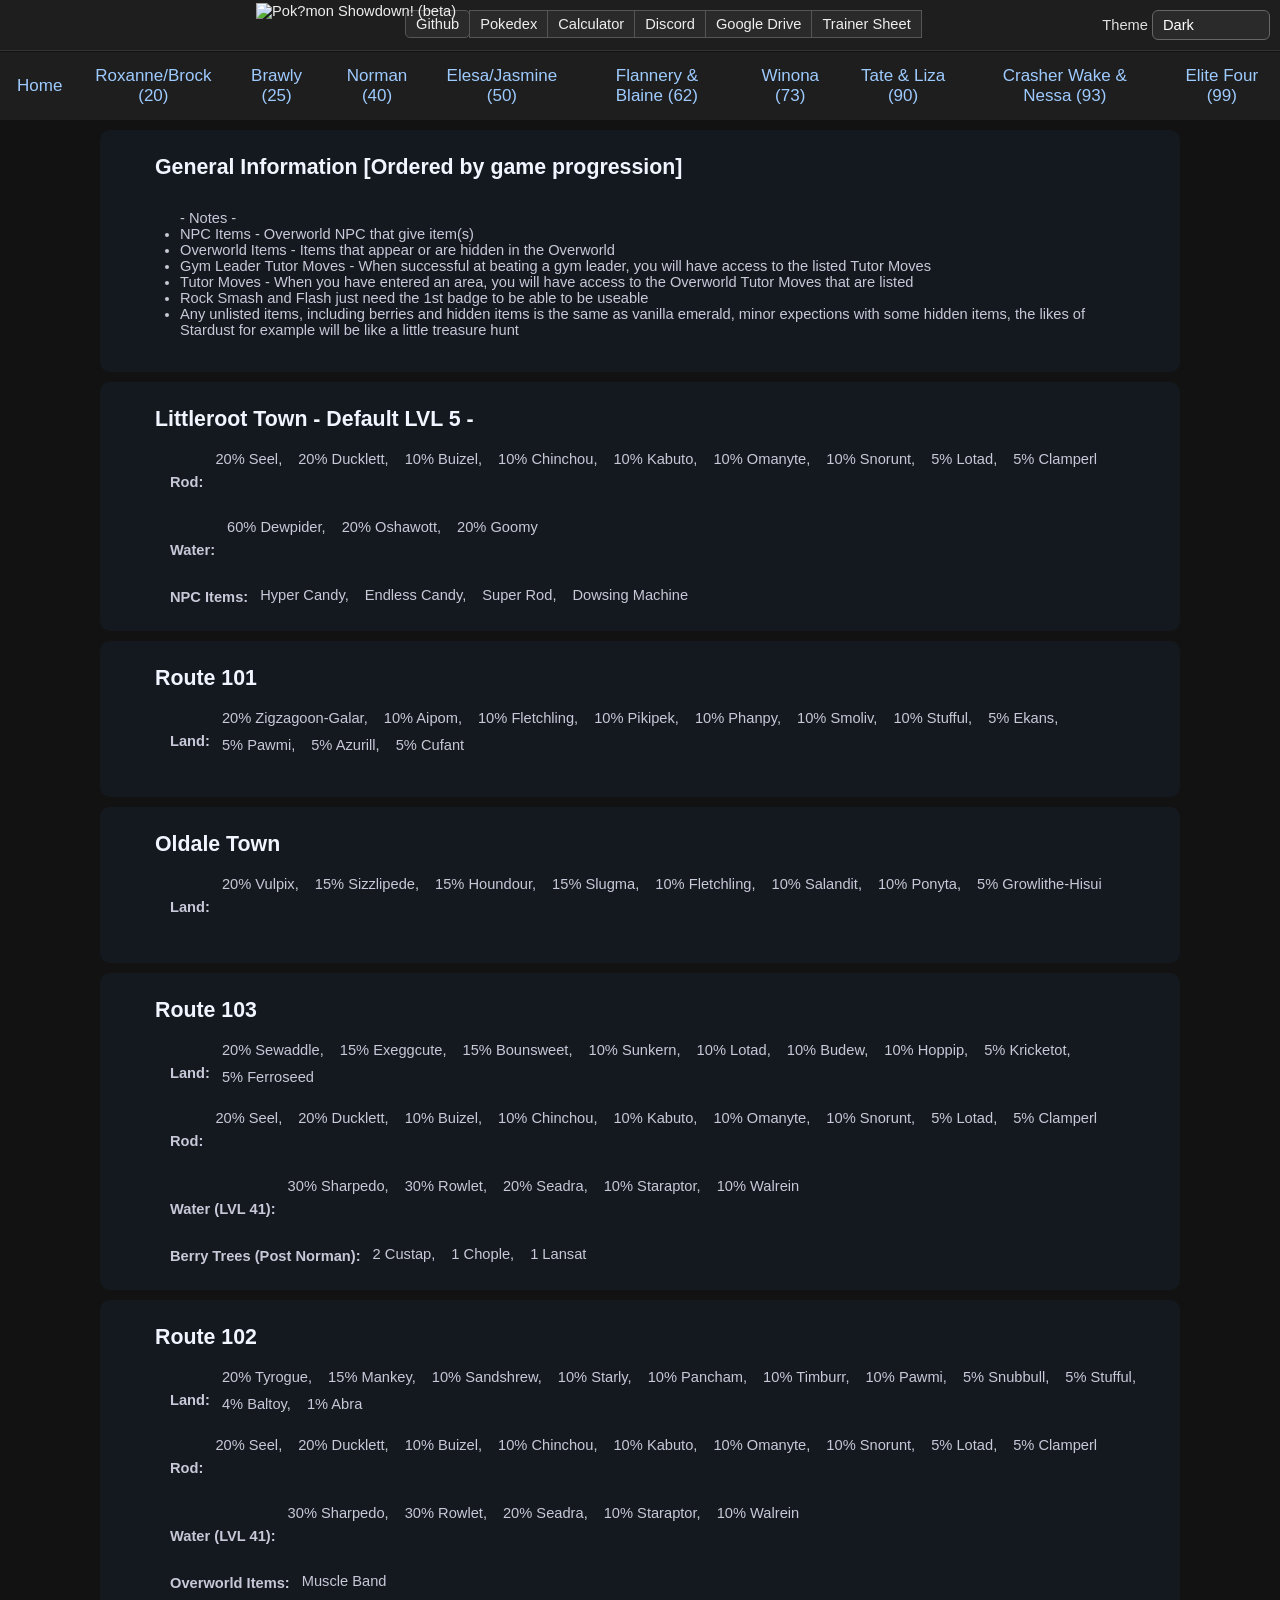
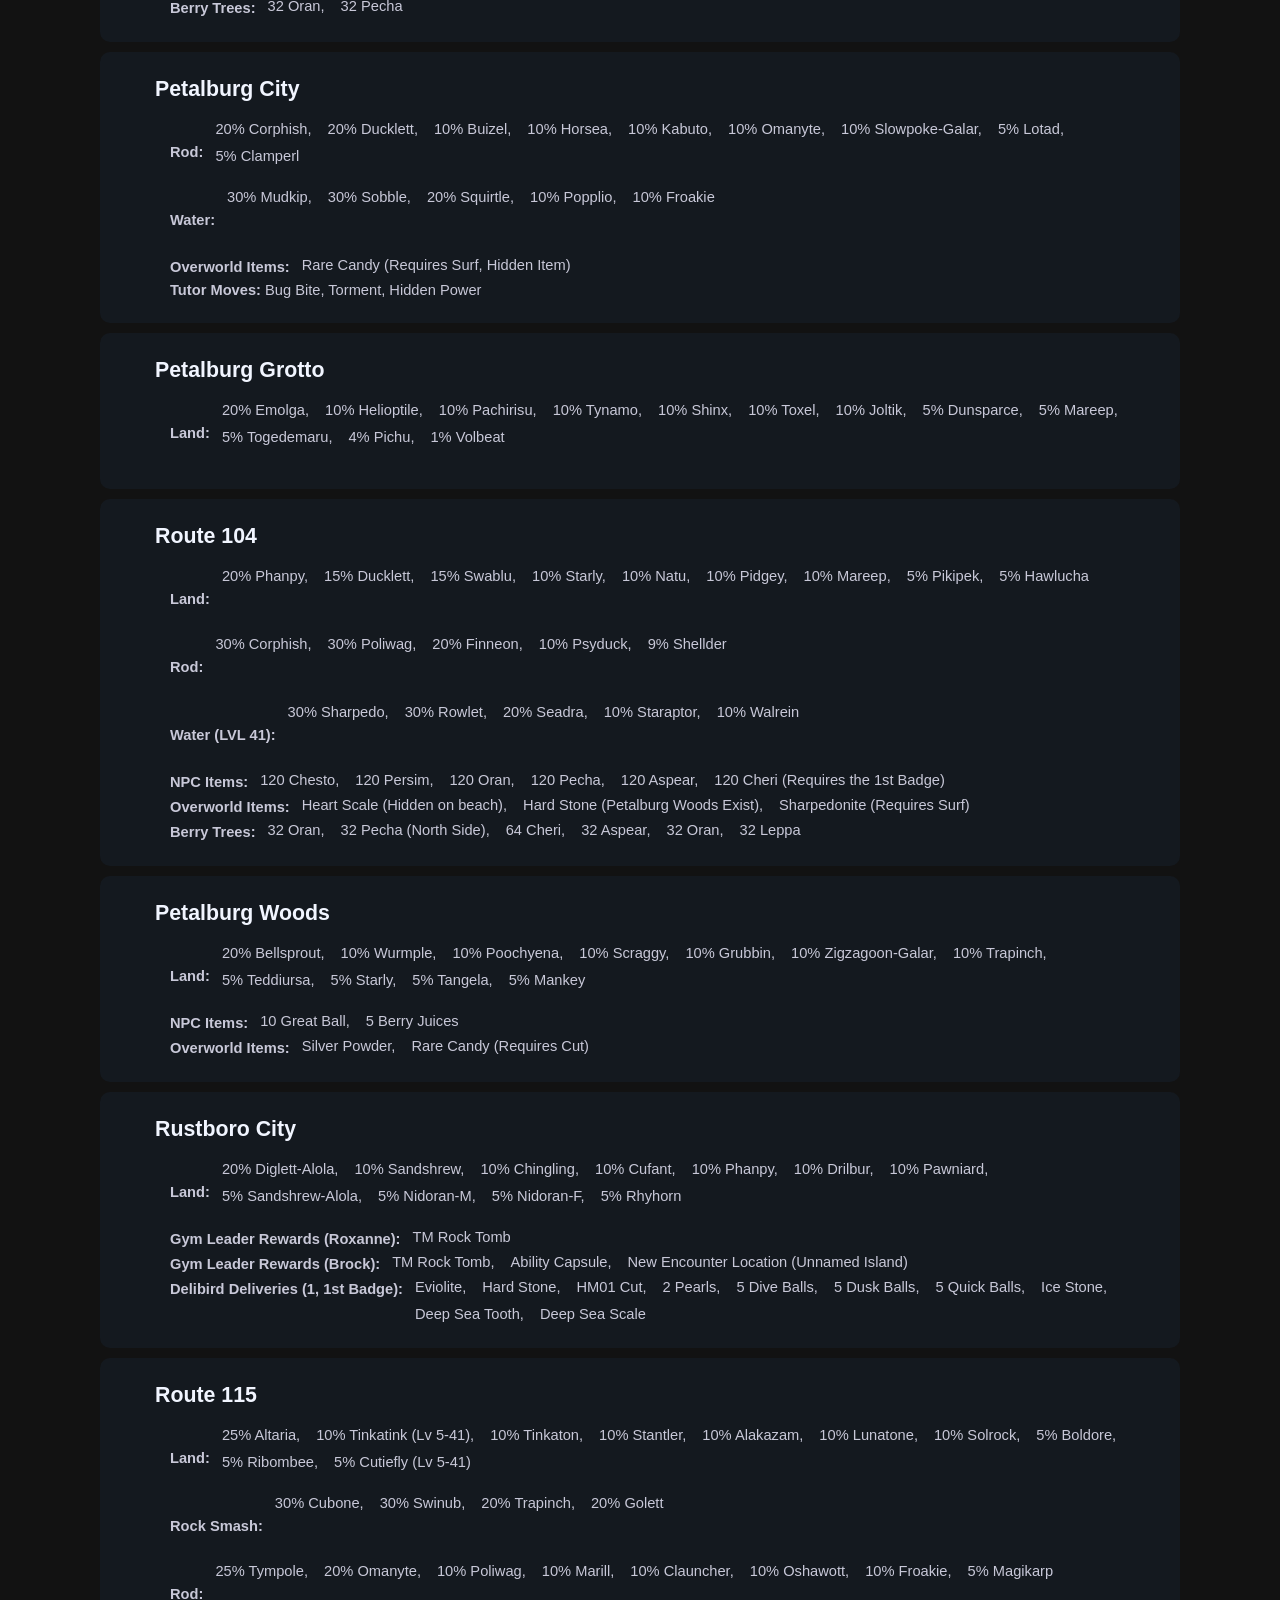
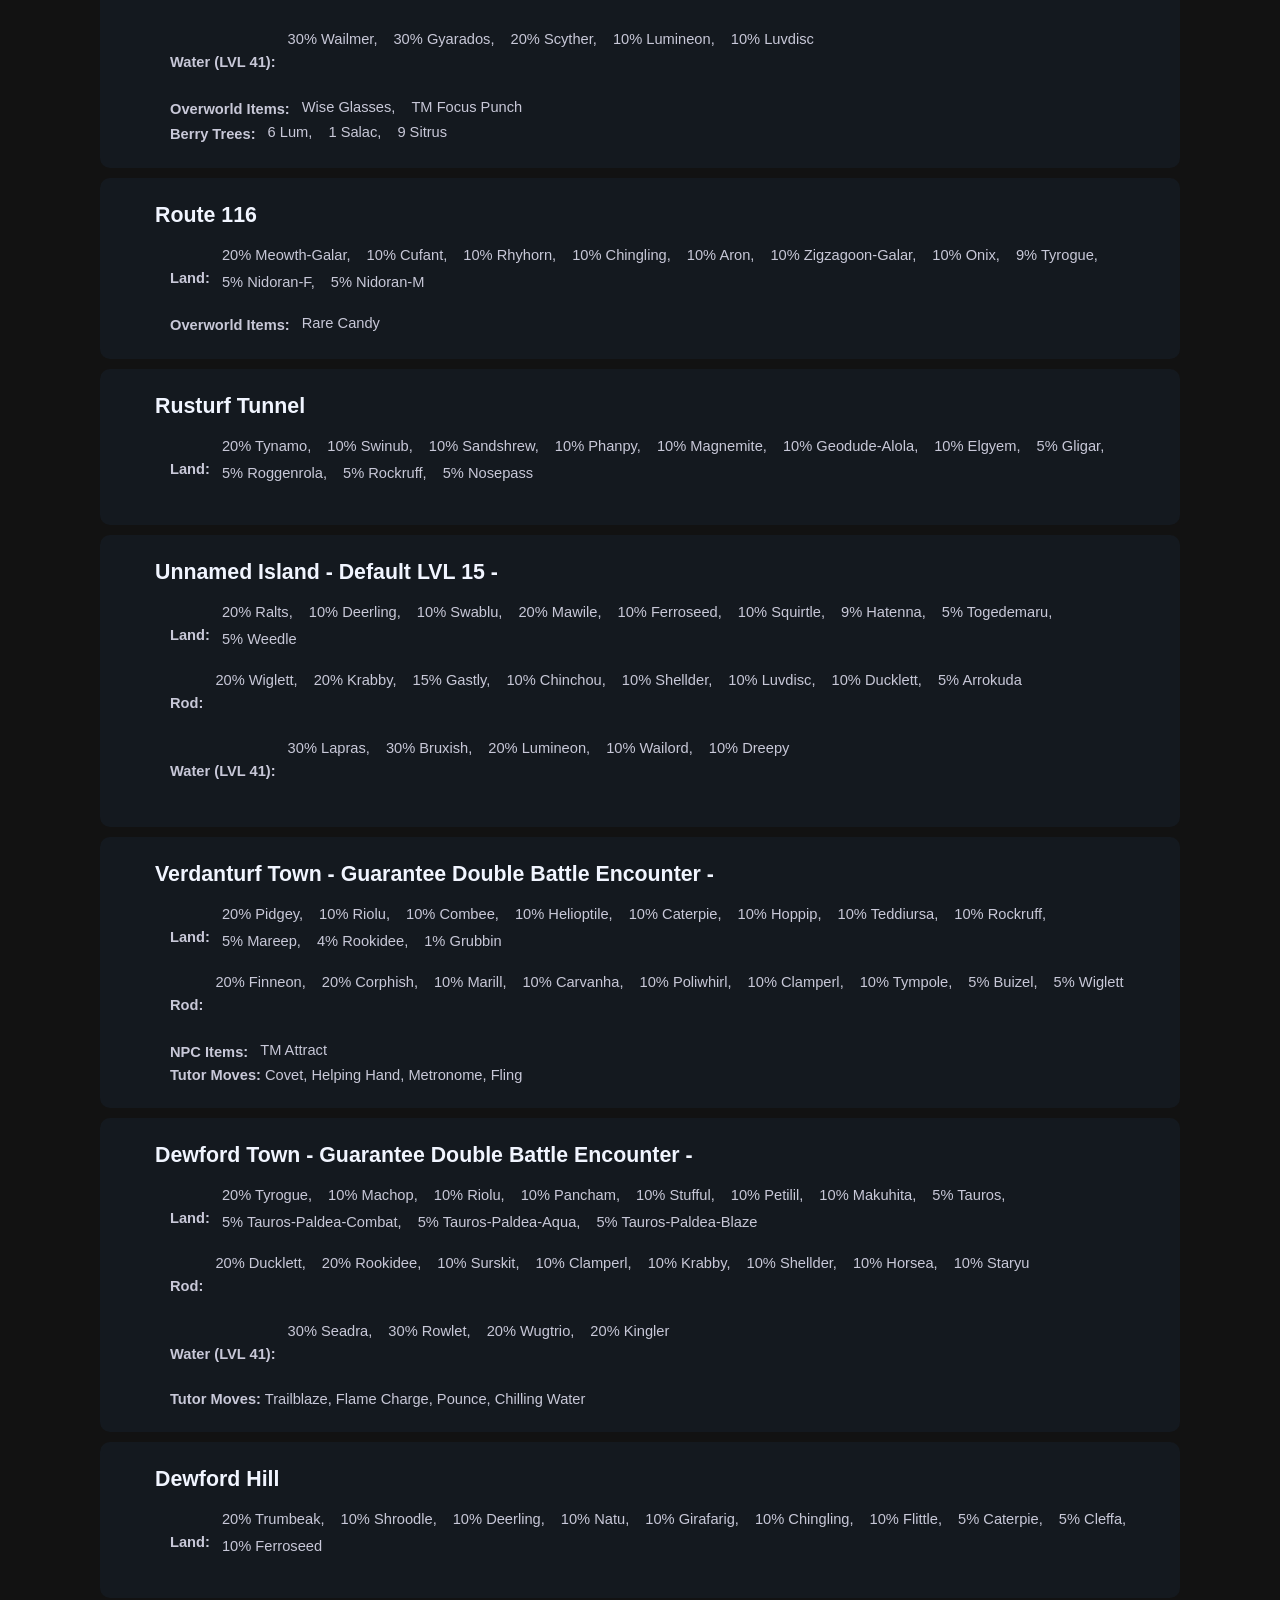
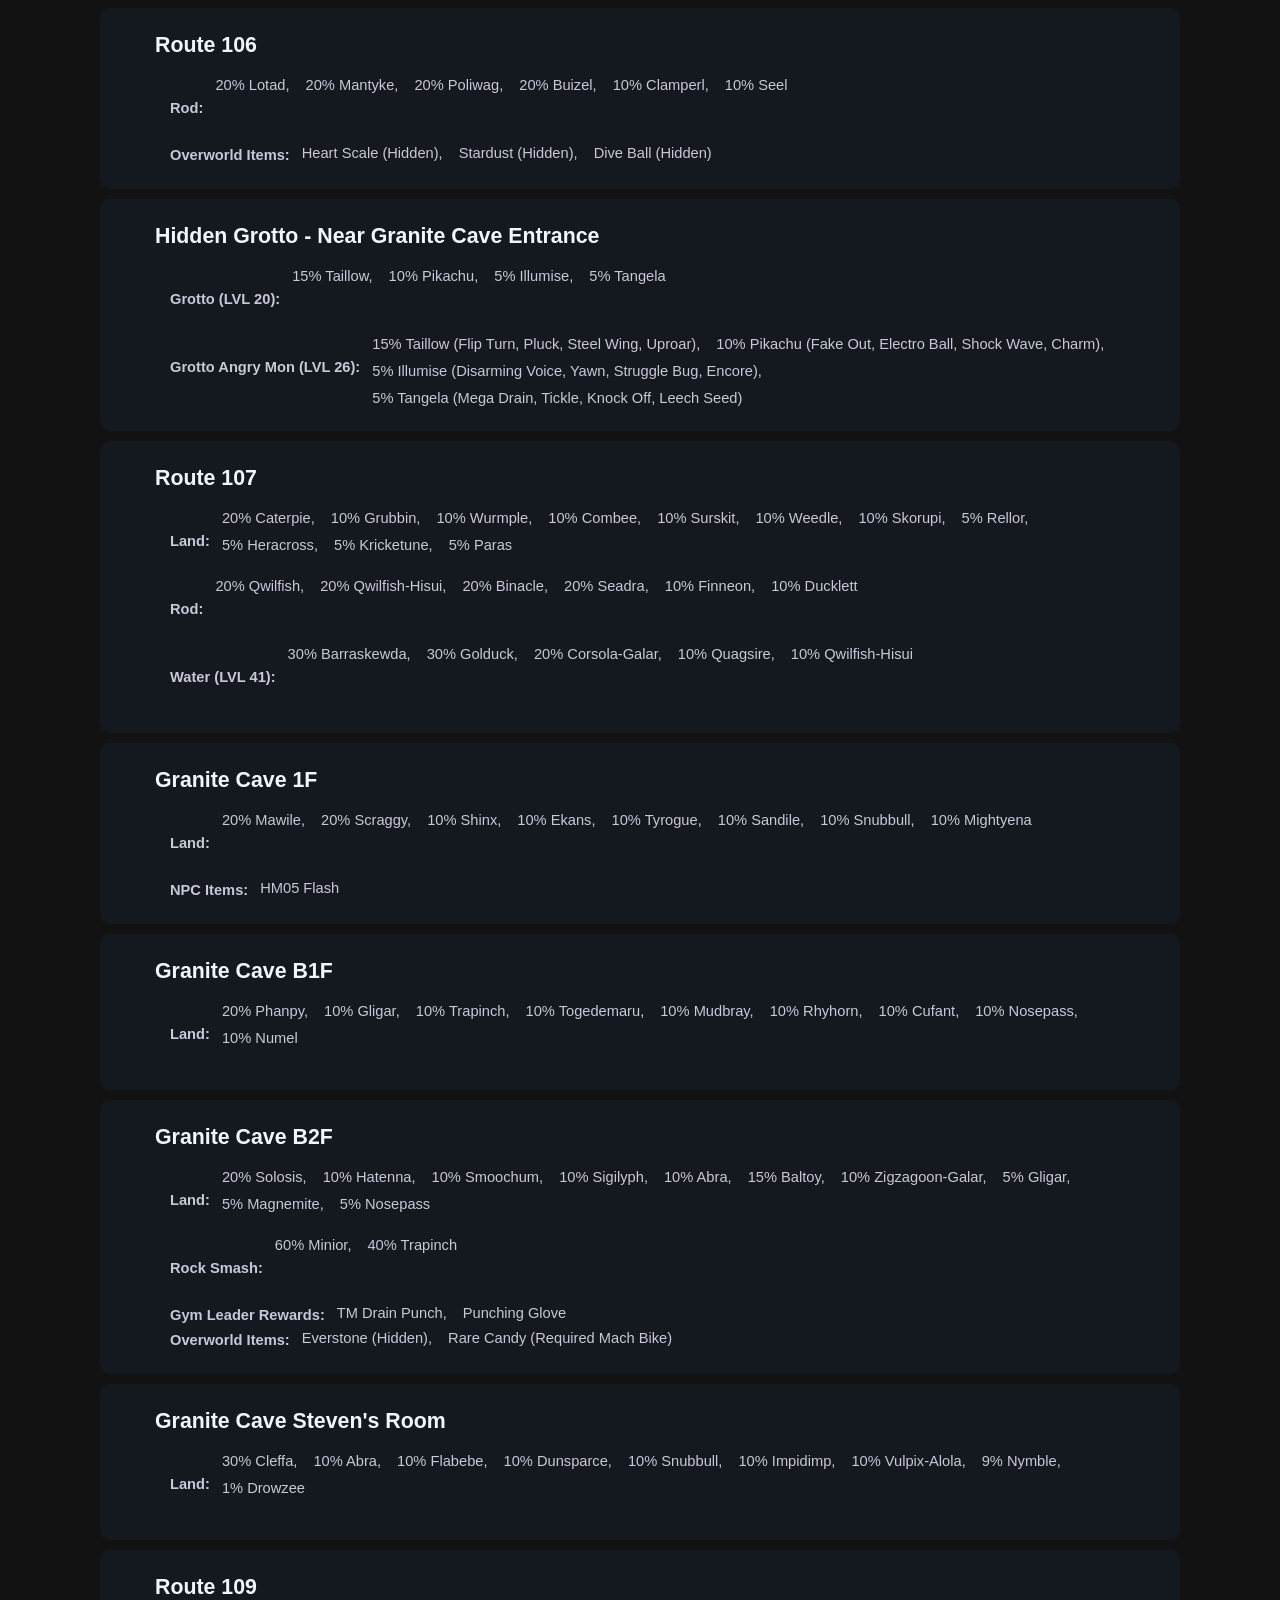
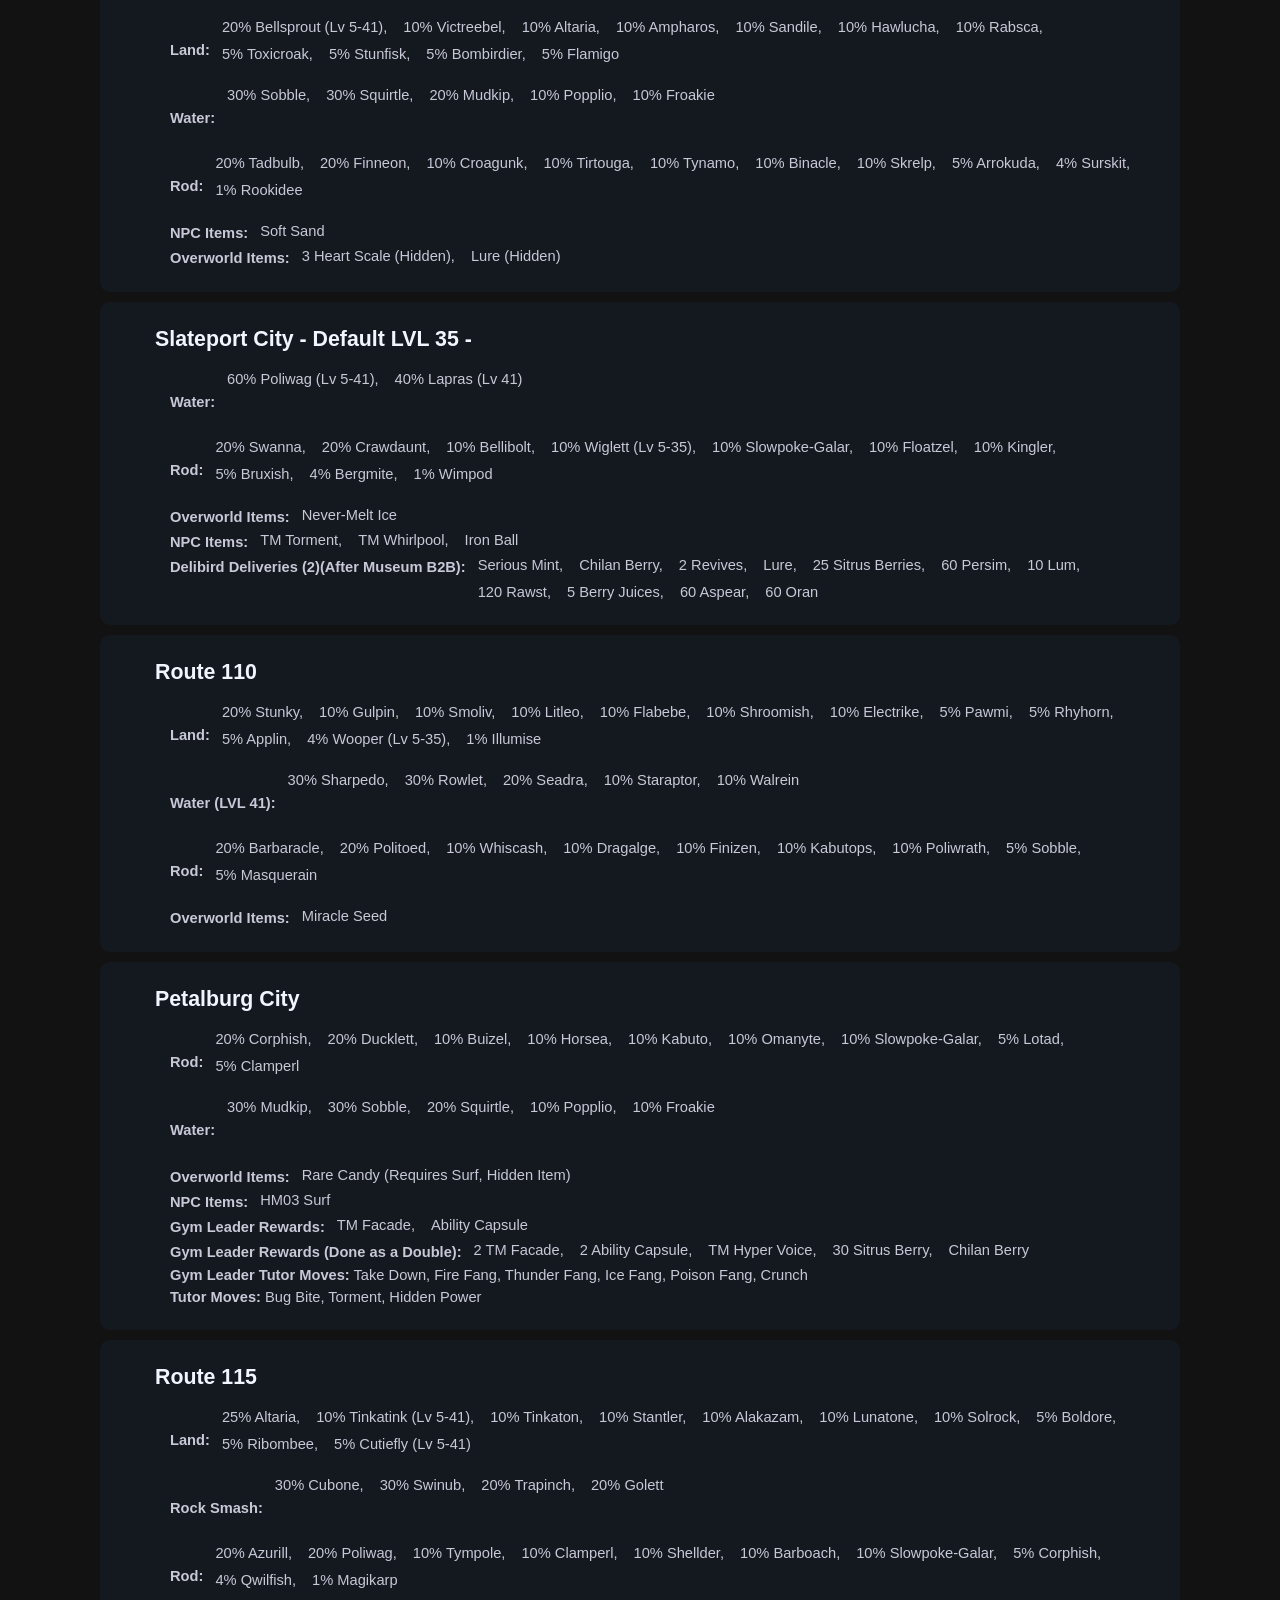
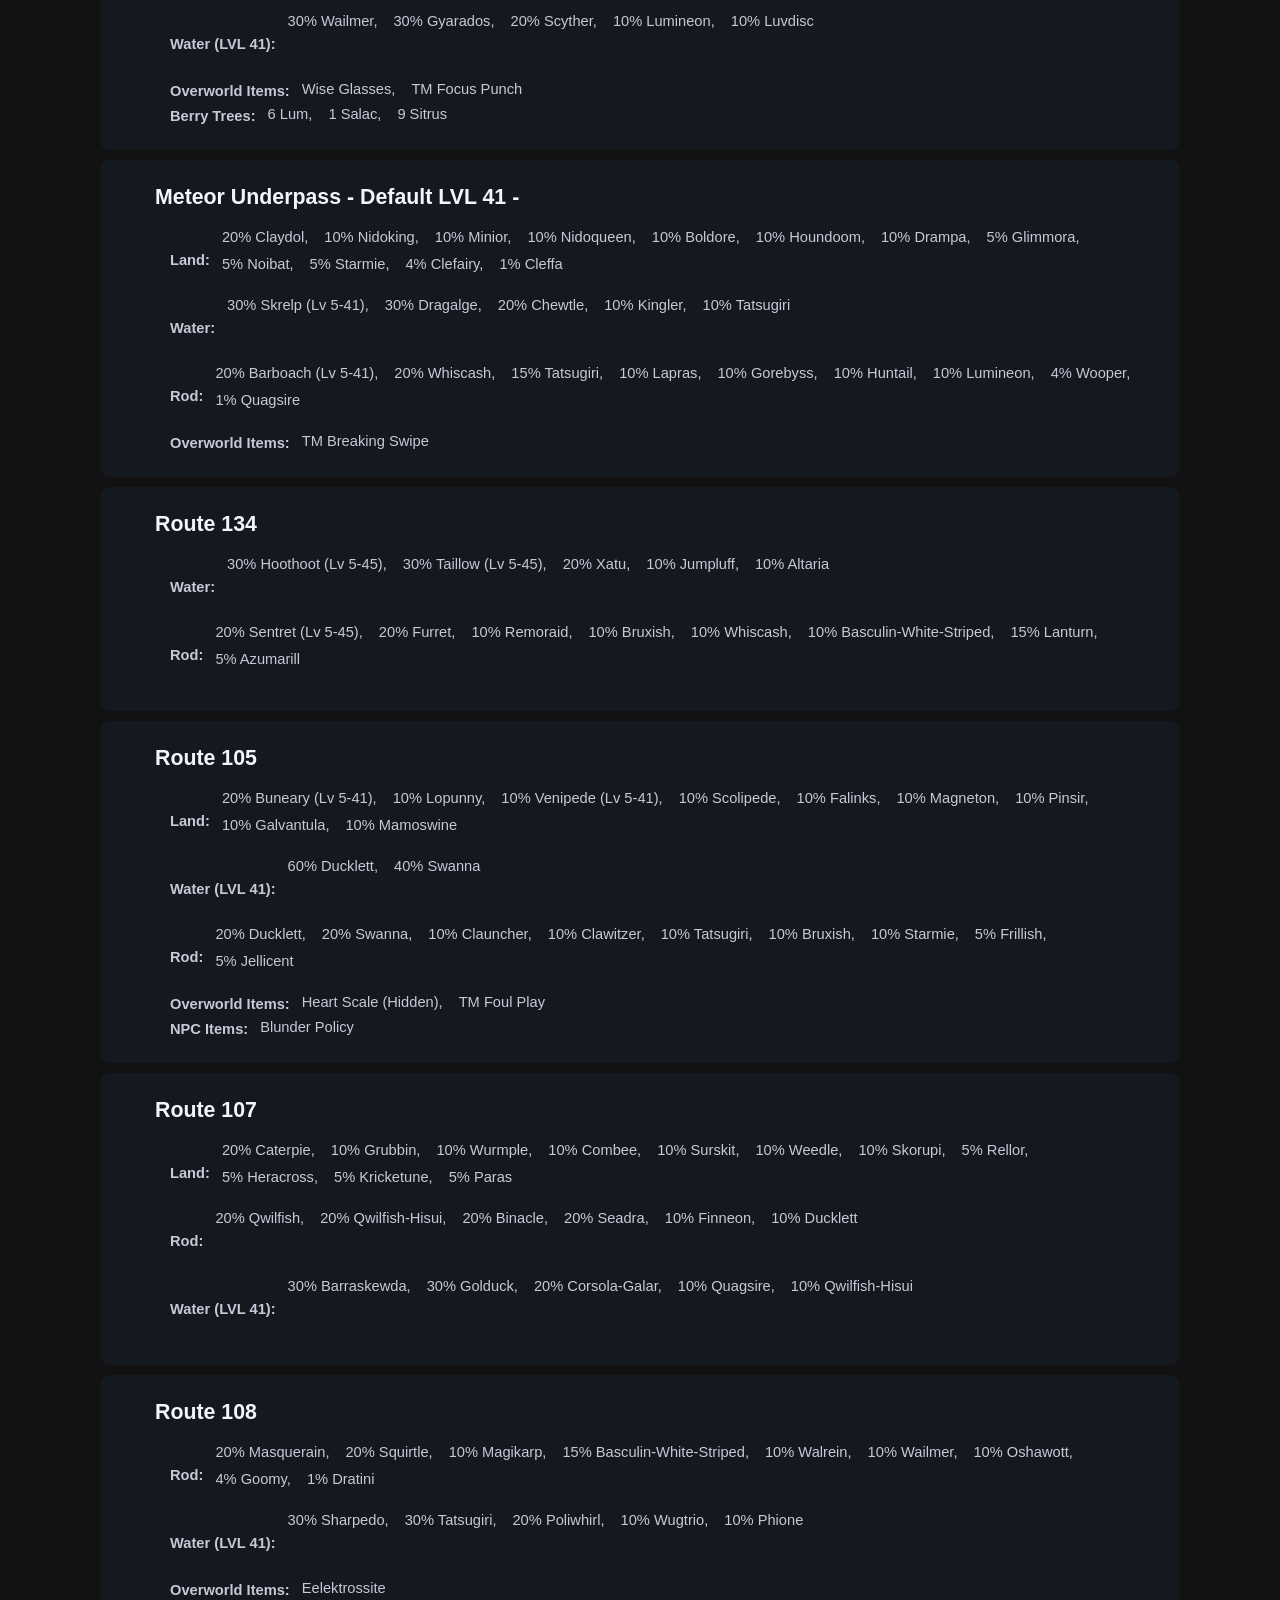
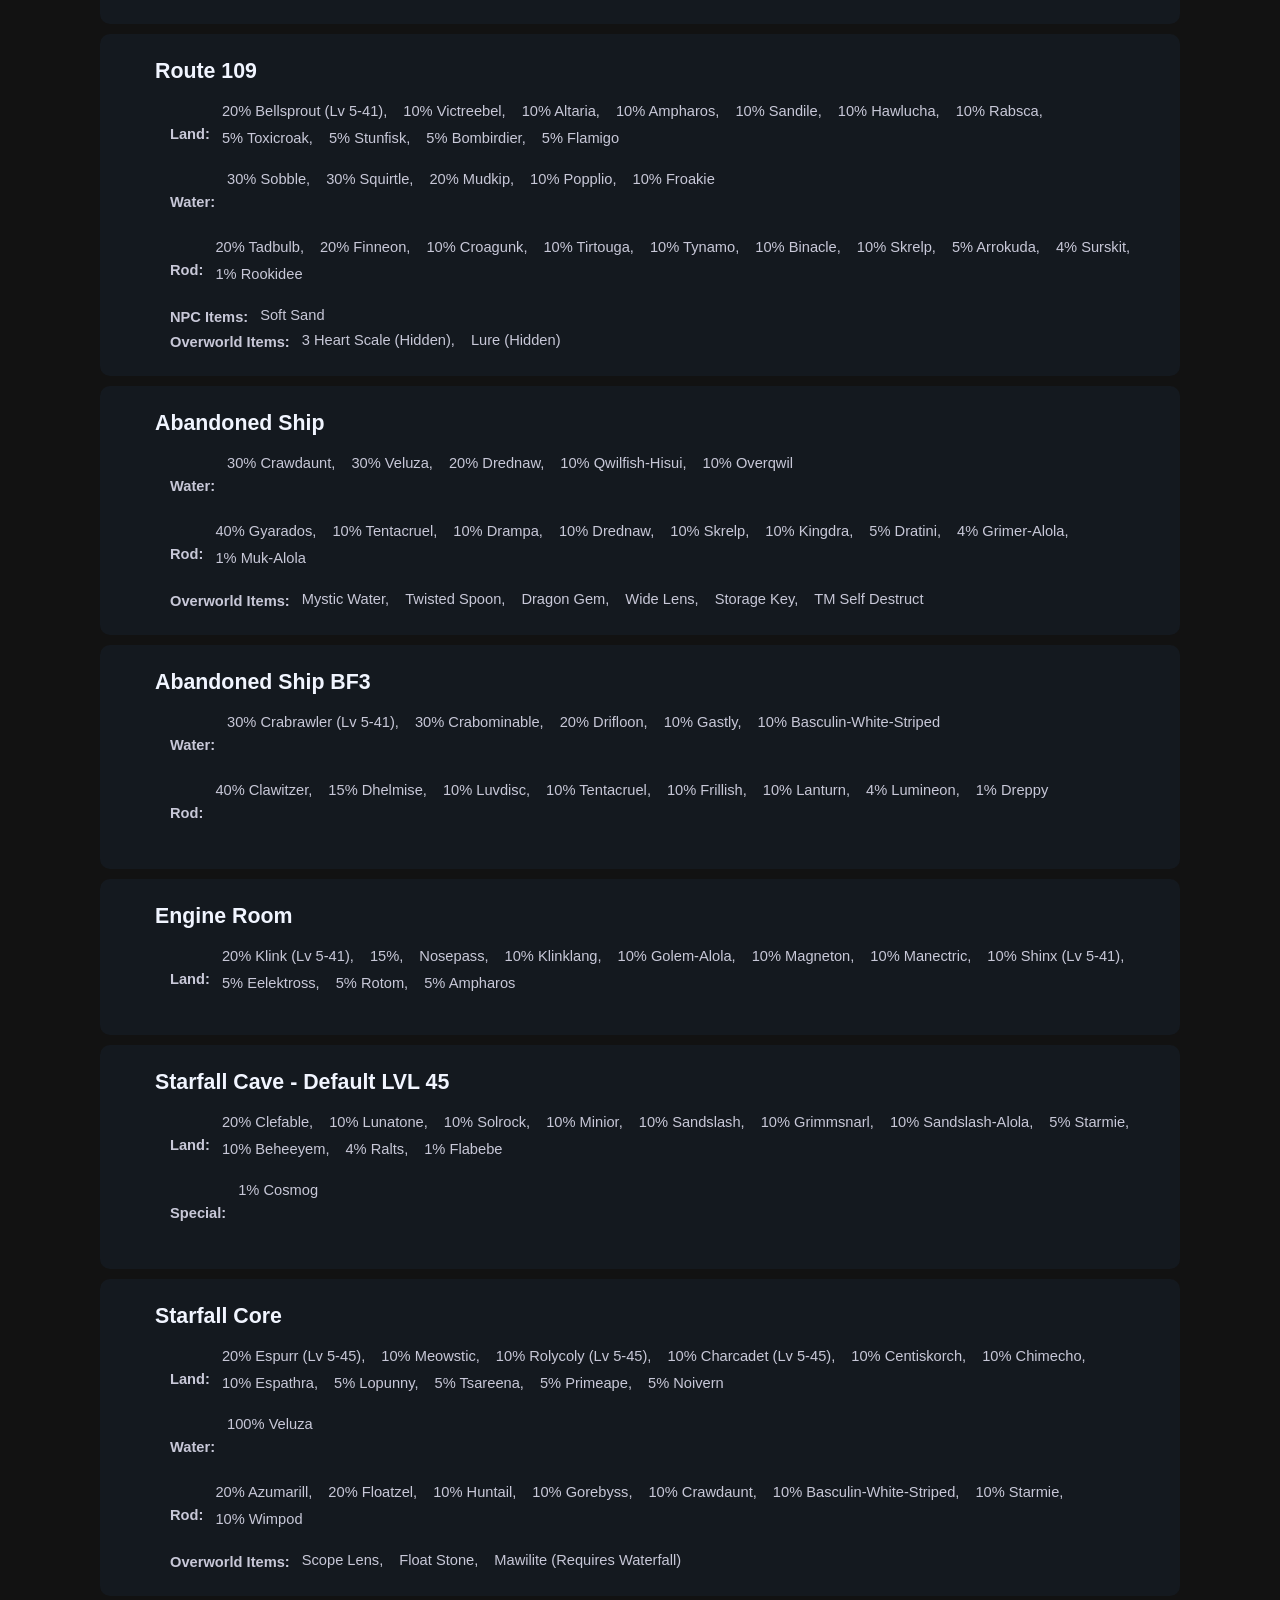
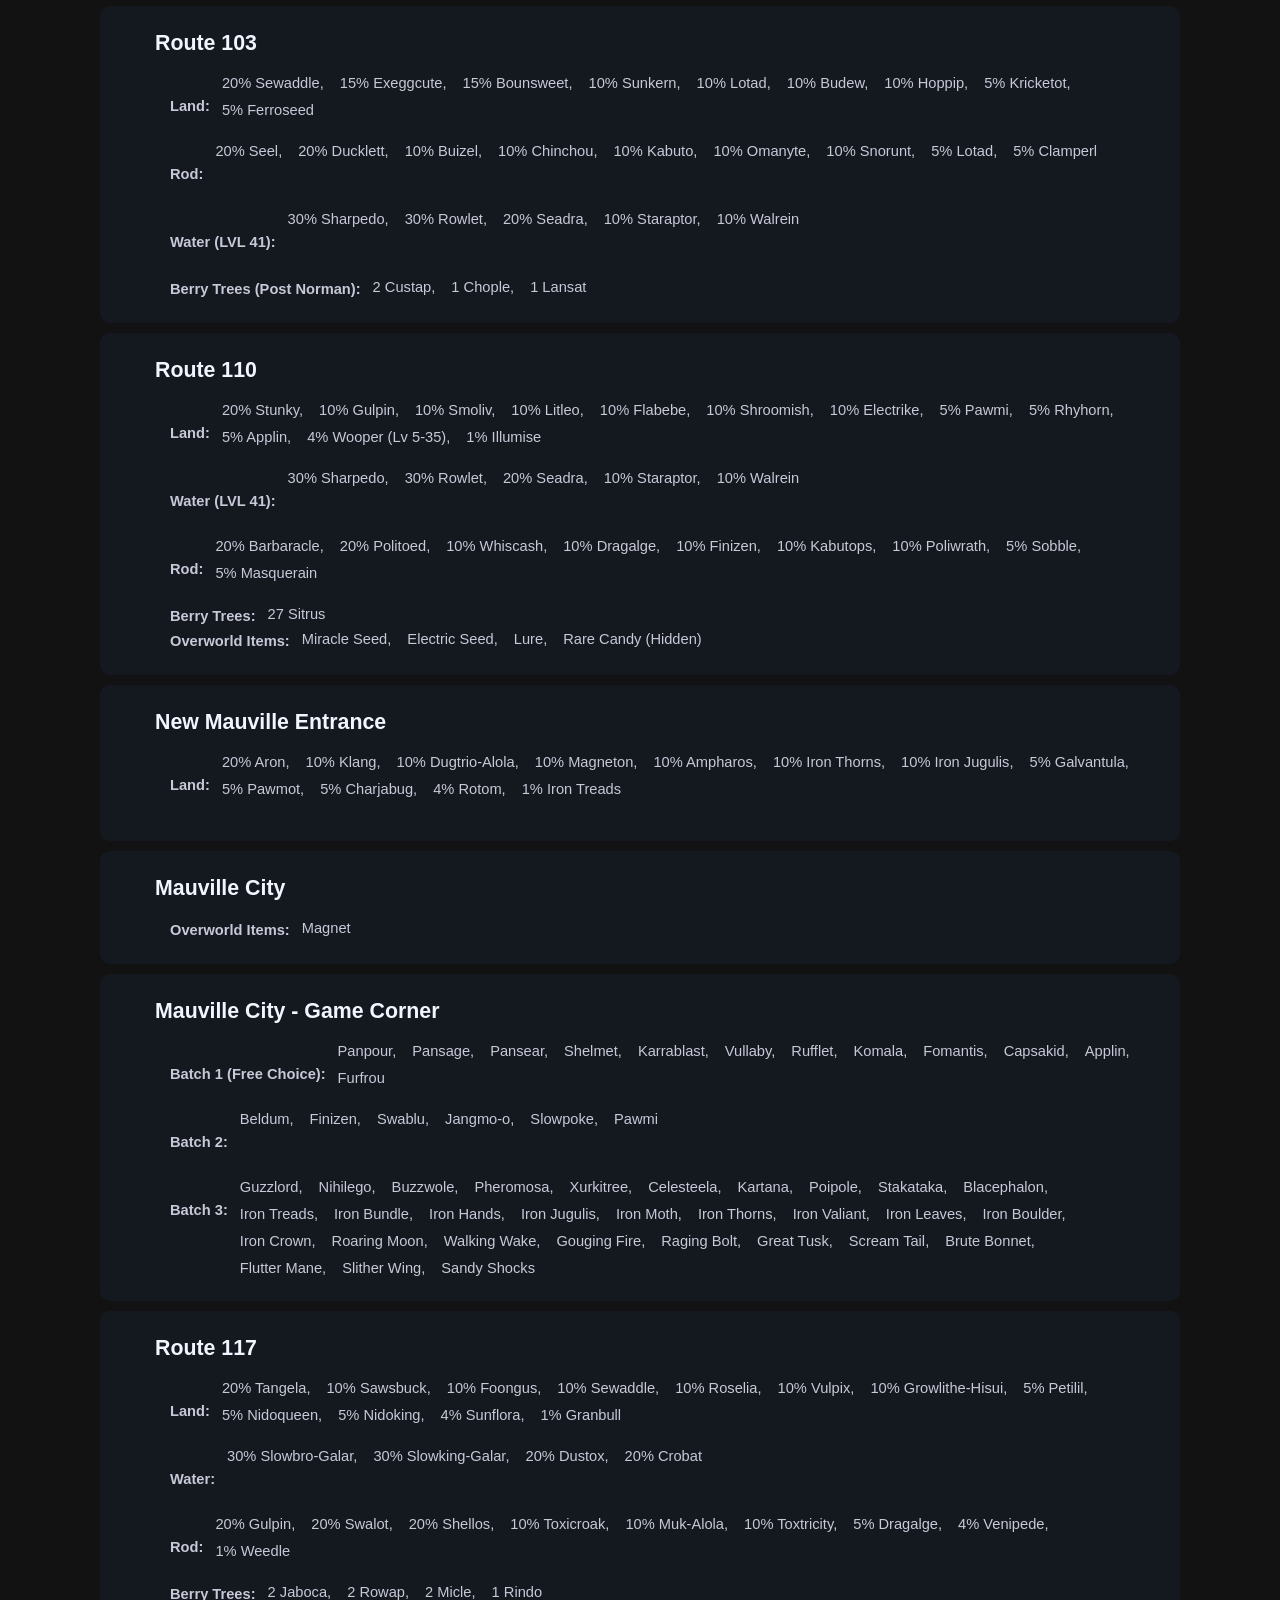
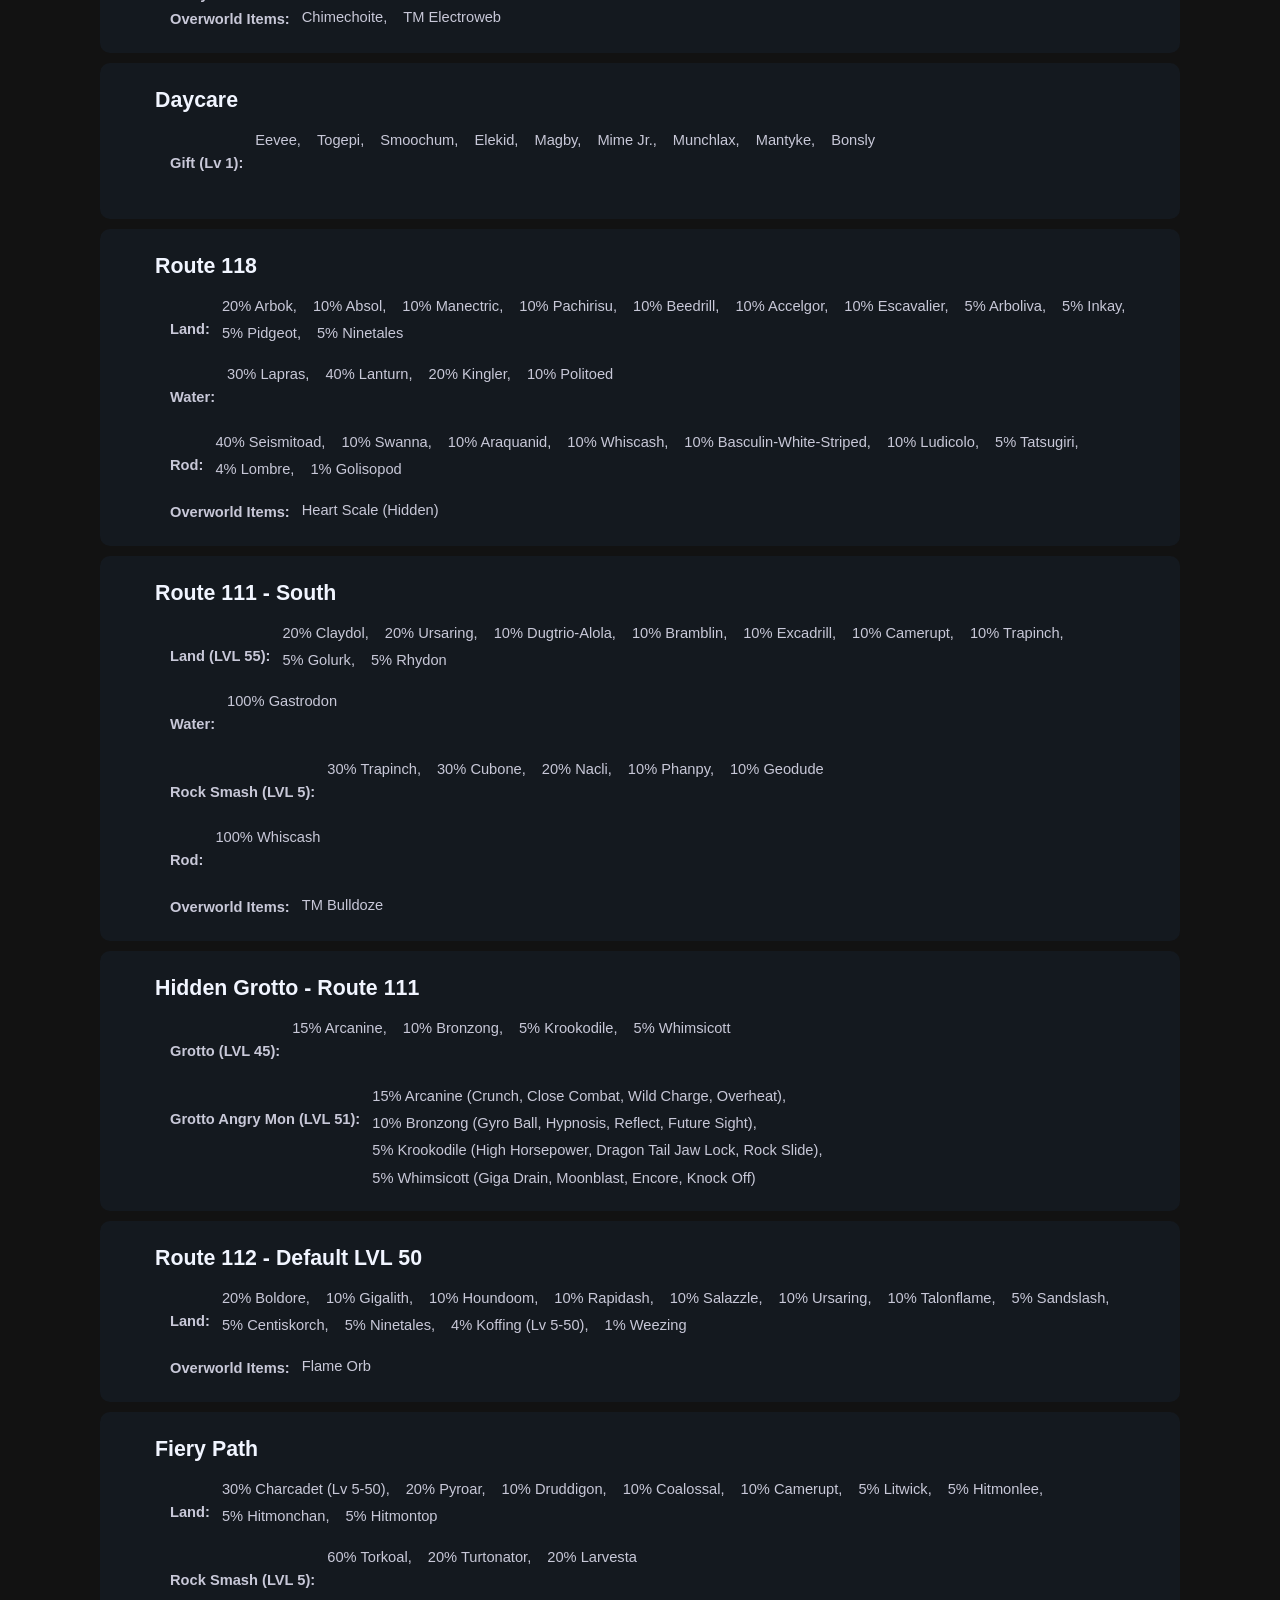
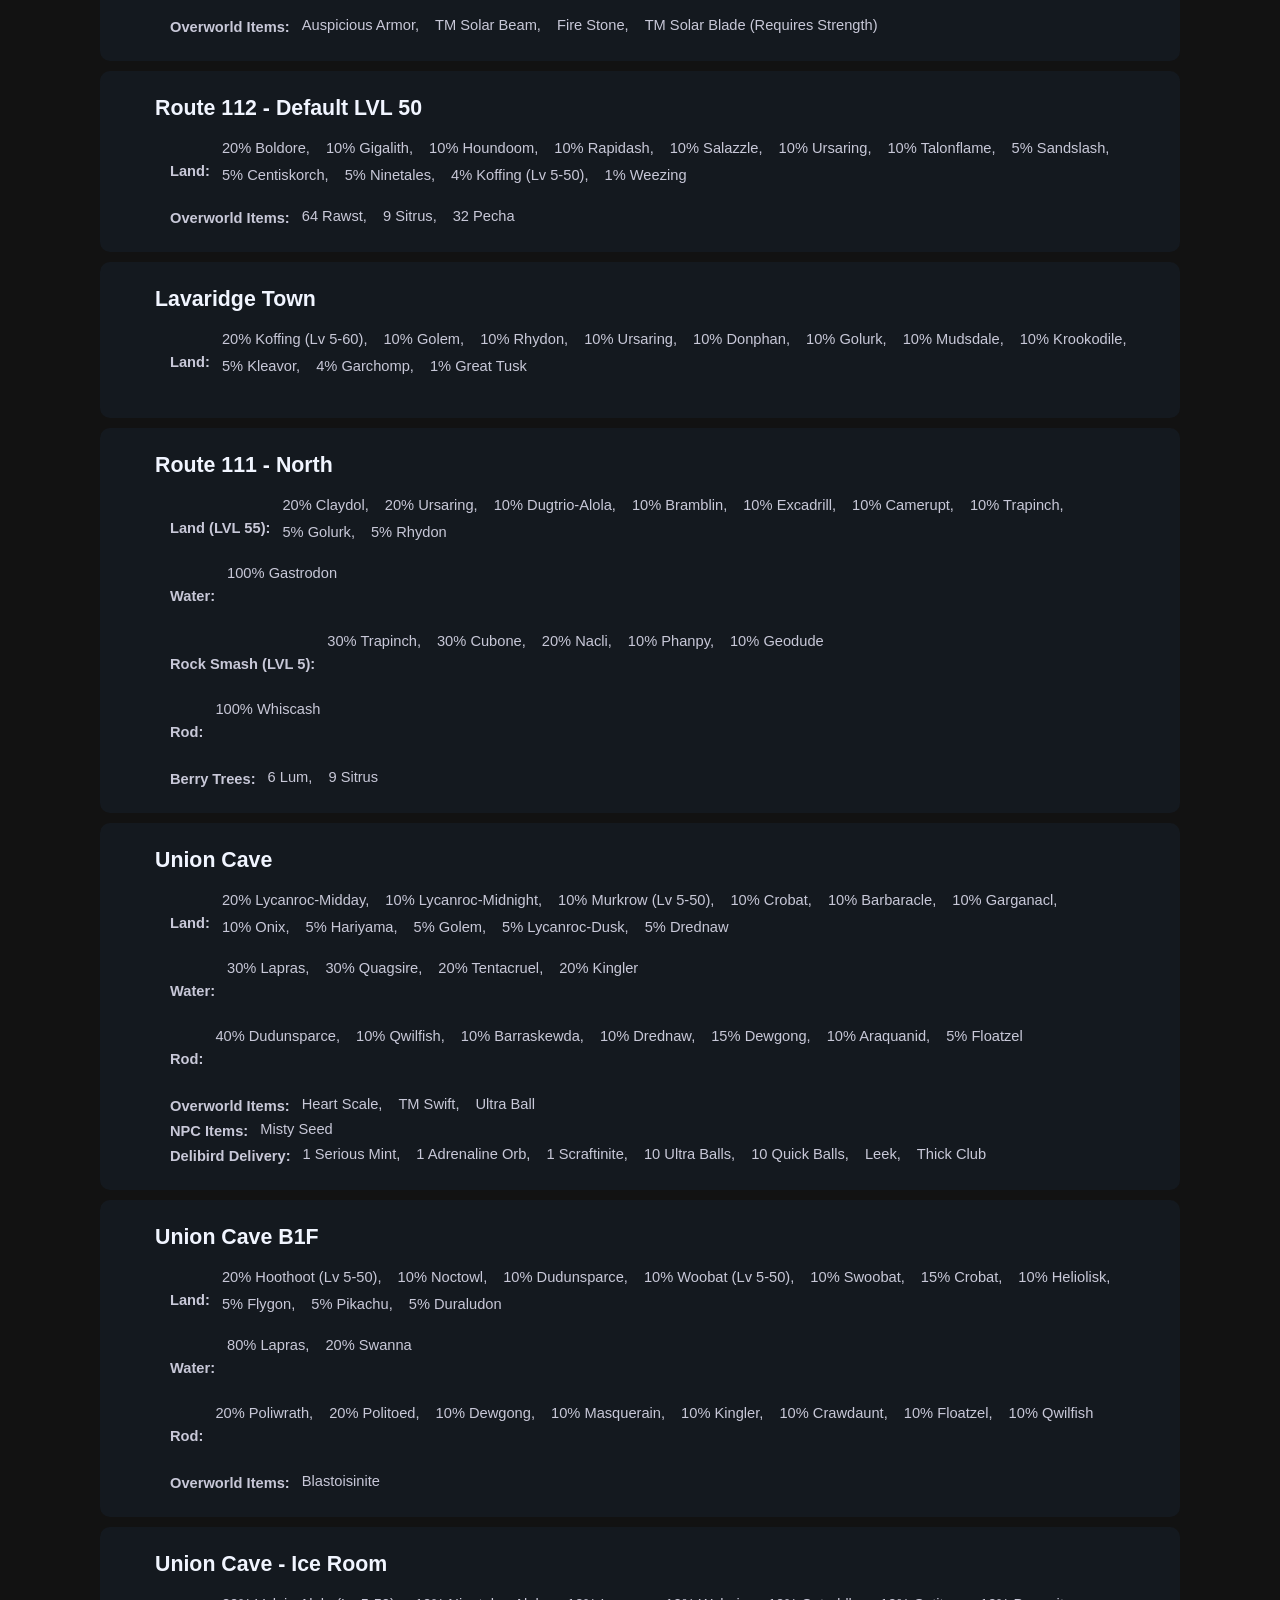
==== commit 6400b01e: "W" ====
--- a/index.html
+++ b/index.html
@@ -605,7 +605,7 @@
         <p><b>Rod:</b> 20% Gulpin, 20% Swalot, 10% Shellos, 10% Shellos, 10% Toxicroak, 10% Muk-Alola,
         10% Toxtricity, 5% Dragalge, 4% Venipede, 1% Weedle</p>
         <p><b>Berry Trees:</b> 2 Jaboca, 2 Rowap, 2 Micle, 1 Rindo</p>
-        <p><b>Overworld Items:</b> Chimechite, TM Electroweb</p>
+        <p><b>Overworld Items:</b> Chimechoite, TM Electroweb</p>
       </div>
 
       <div class="resources">
@@ -689,7 +689,7 @@
         10% Araquanid, 5% Floatzel</p>
         <p><b>Overworld Items:</b>Heart Scale, TM Swift, Ultra Ball</p>
         <p><b>NPC Items:</b> Misty Seed</p>
-        <p><b>Delibird Delivery:</b> 1 Serious Mint, 1 Arenaline Orb, 1 Scrafinite, 10 Ultra Balls, 10 Quick Balls, Leek, Thick Club</p>
+        <p><b>Delibird Delivery:</b> 1 Serious Mint, 1 Adrenaline Orb, 1 Scraftinite, 10 Ultra Balls, 10 Quick Balls, Leek, Thick Club</p>
       </div>
 
             <div class="resources">
@@ -762,7 +762,7 @@
         <p><b>Rod:</b> 20% Kingler, 20% Cloyster, 10% Tentacruel, 10% Drednaw, 10% Azumarill, 10% Golduck,
         10% Remoraid, 5% Octillery, 4% Gastrodon, 1% Gastrodon</p>
         <p><b>NPC Items:</b> TM Dragon Tail</p>
-        <p><b>Overworld Items:</b> TM High Horsepower, Rare Candy (Requires Waterfall), Raichunite X & Y, Clefablite, Go Goggles</p>  
+        <p><b>Overworld Items:</b> TM High Horsepower, Rare Candy (Requires Waterfall), Raichunite X, Raichunite Y, Clefablite, Go Goggles</p>
         <p><b>Berry Trees:</b> 32 Persim, 32 Aspear, 1 Occa</p>
       </div>
 
@@ -929,11 +929,12 @@
   'grotto',
 ];
 
-const RESOURCE_ITEM_LABELS = [
+const RESOURCE_ITEM_LABELS = [
   'overworld items',
   'npc items',
   'gym leader rewards',
-  'delibird deliveries',
+  'delibird deliveries',
+  'delibird delivery',
   'berry trees',
 ];
 
@@ -1044,11 +1045,17 @@
   return `${ITEM_BULBAGARDEN_FILE_BASE}Bag_${toTitleFileToken(berryStem)}_Berry_SV_Sprite.png`;
 }
 
-function getDirectItemIconUrl(normalizedName) {
-  return DIRECT_ITEM_ICON_URLS[normalizedName]
-    || getMintIconUrl(normalizedName)
-    || getBerryIconUrl(normalizedName);
-}
+function getDirectItemIconUrl(normalizedName) {
+  return DIRECT_ITEM_ICON_URLS[normalizedName]
+    || getMintIconUrl(normalizedName)
+    || getBerryIconUrl(normalizedName)
+    || getMegaStoneIconUrl(normalizedName);
+}
+
+function getMegaStoneIconUrl(normalizedName) {
+  if (!/ite(?: [xyz])?$/.test(normalizedName)) return null;
+  return `${ITEM_BULBAGARDEN_FILE_BASE}Bag_${toTitleFileToken(normalizedName)}_ZA_Sprite.png`;
+}
 
 function getMachineIconId(cleanName) {
   const normalized = normalizeLookupKey(cleanName);
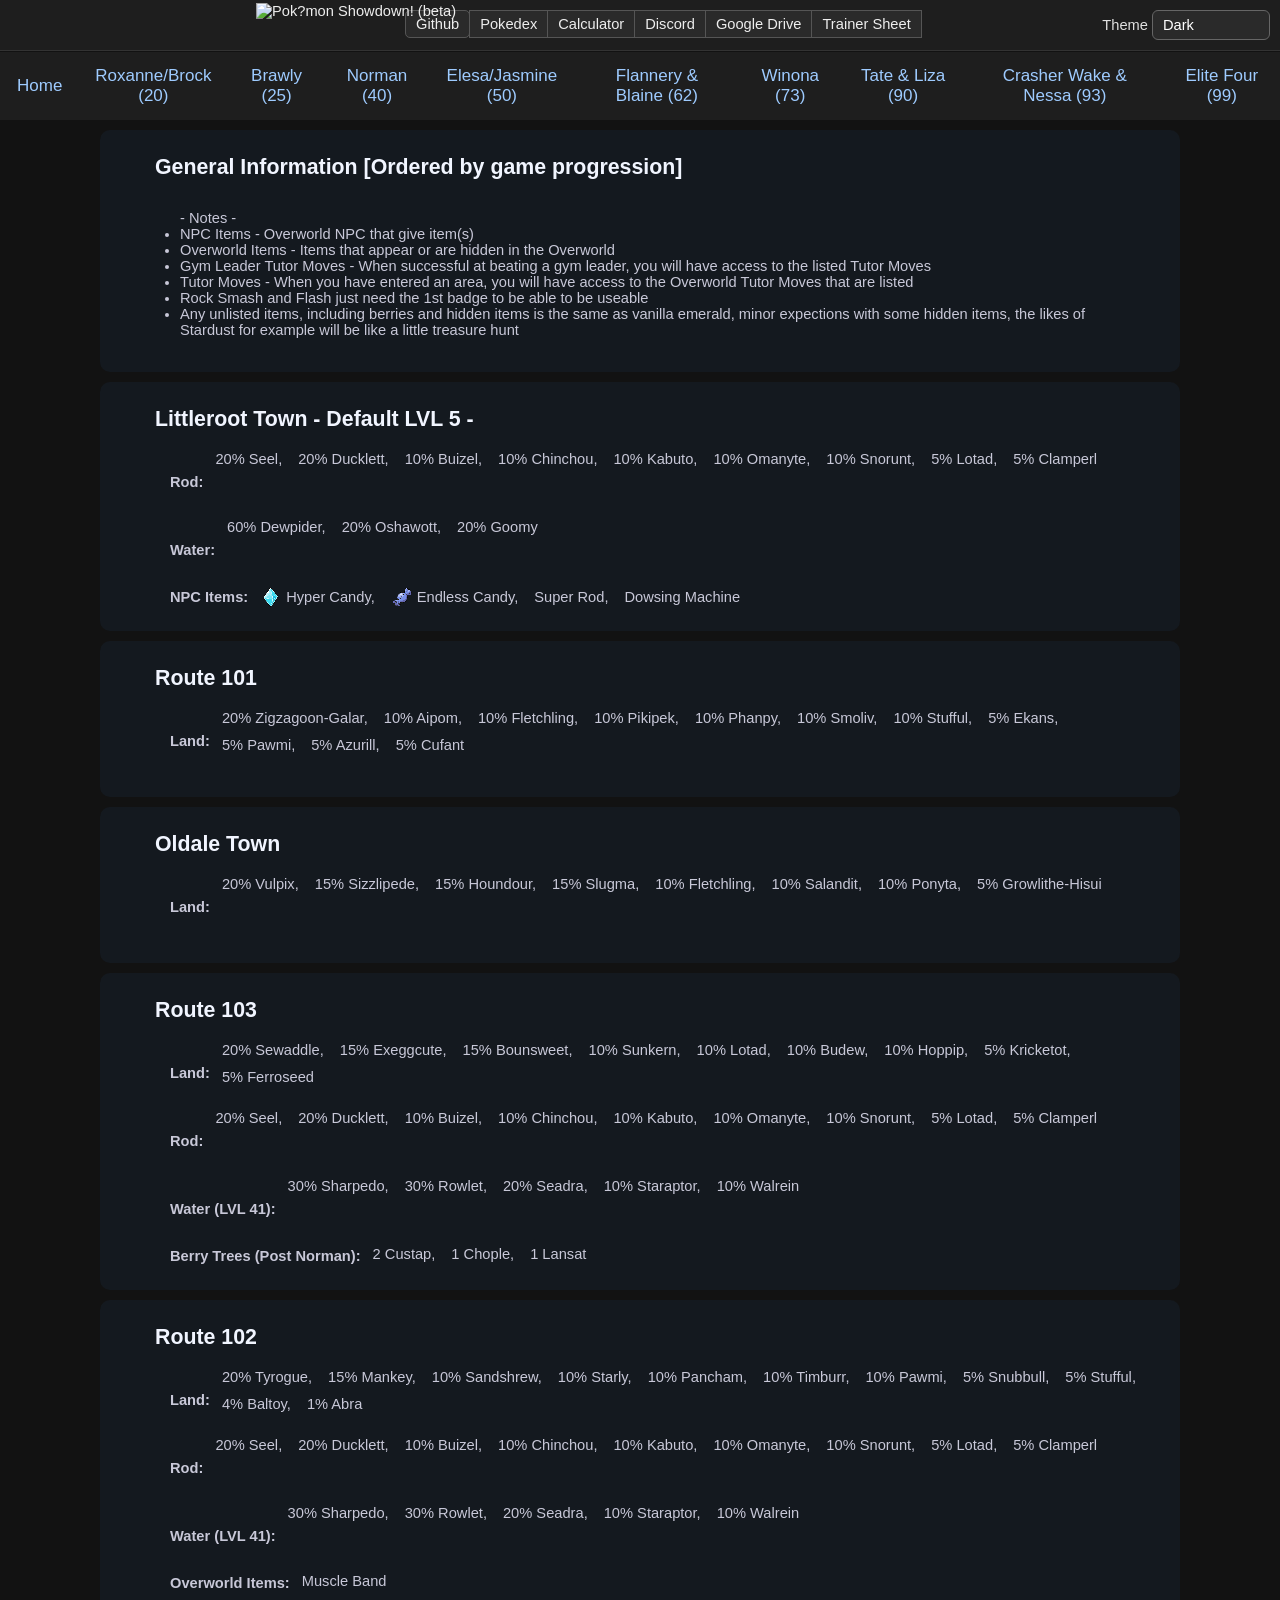
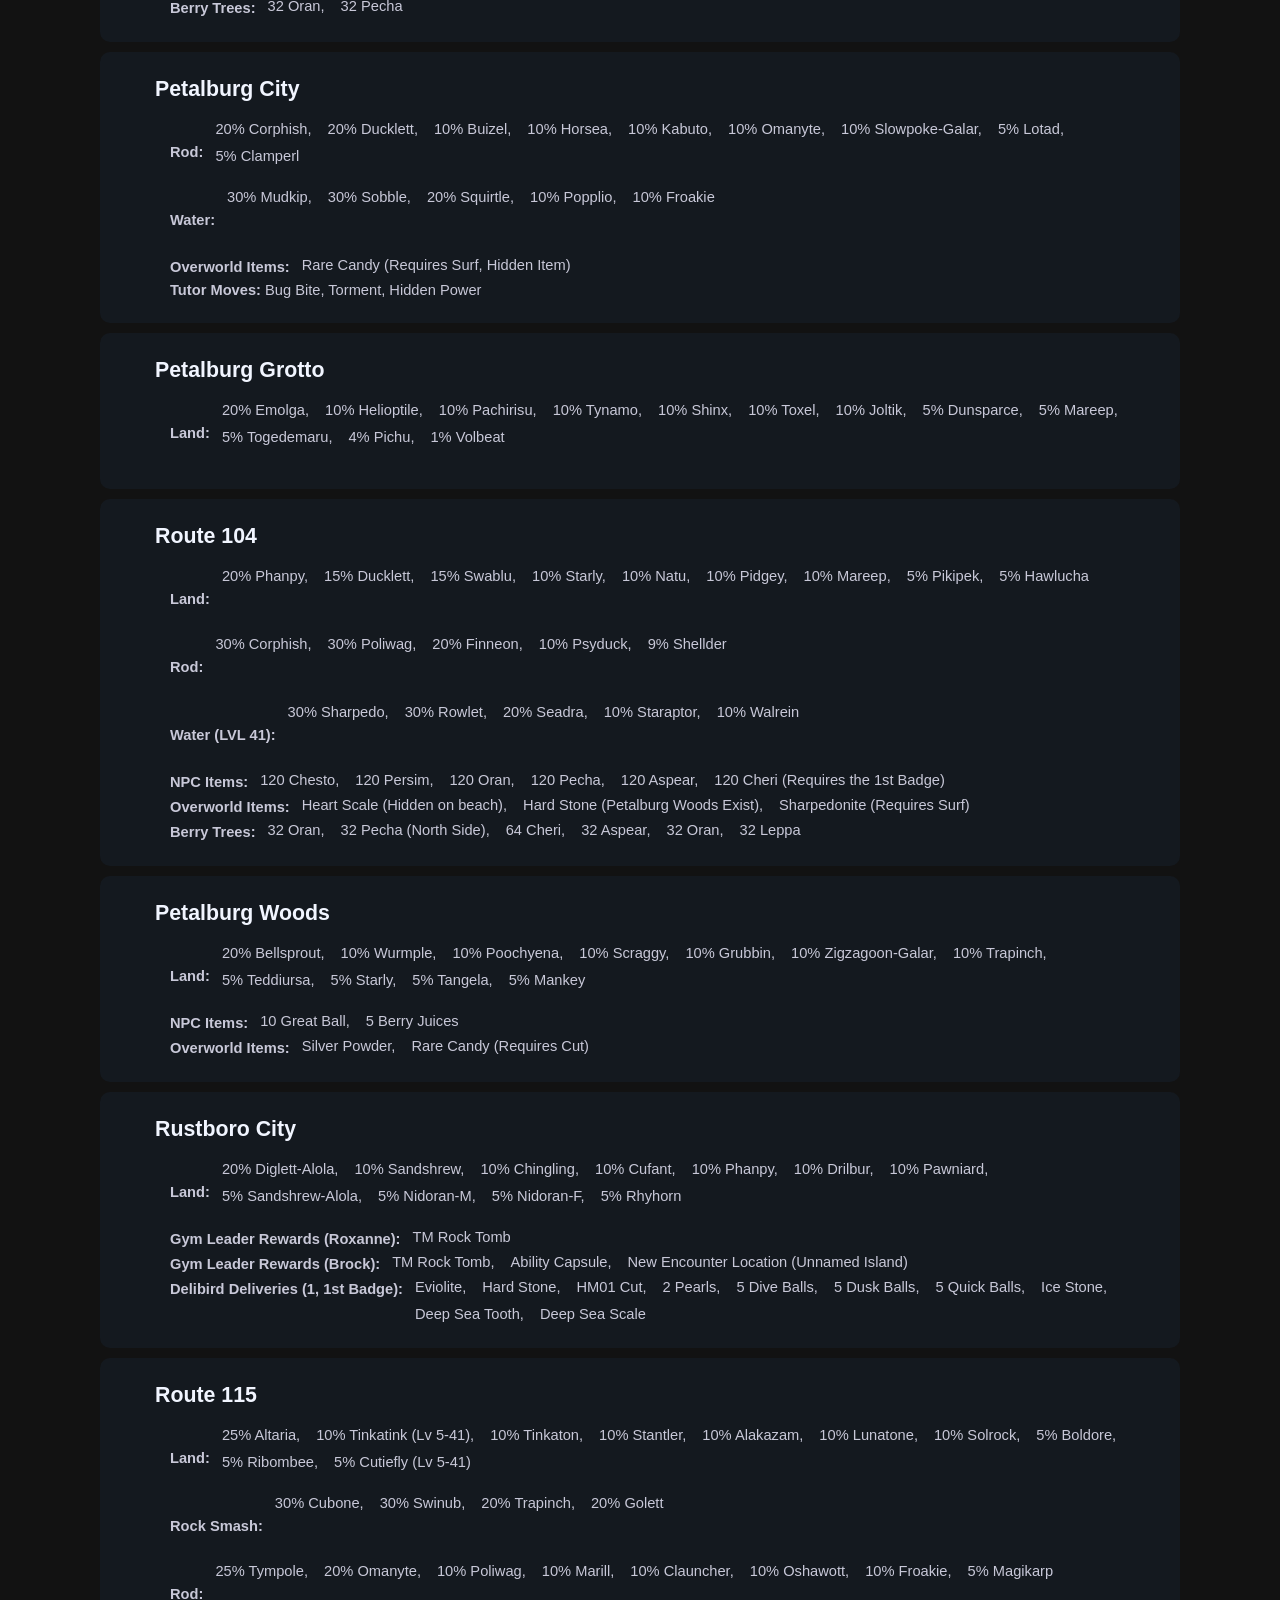
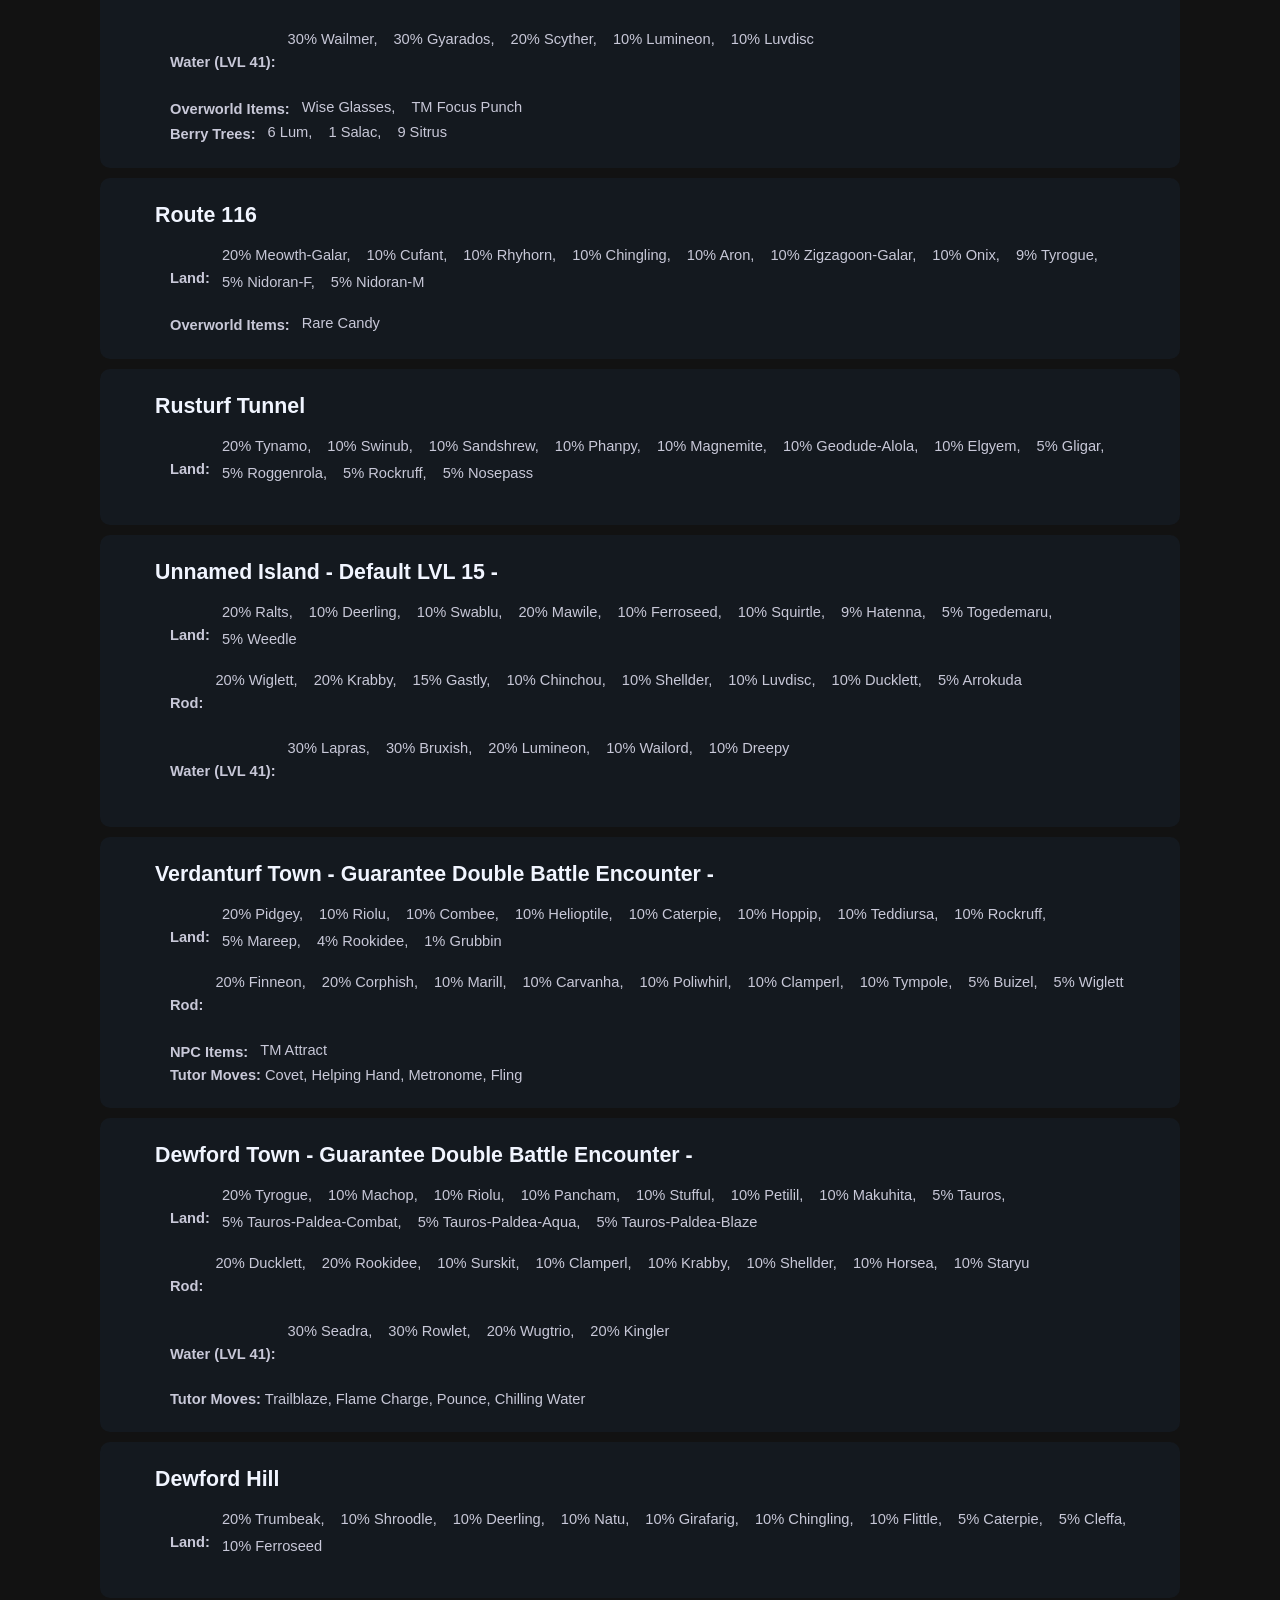
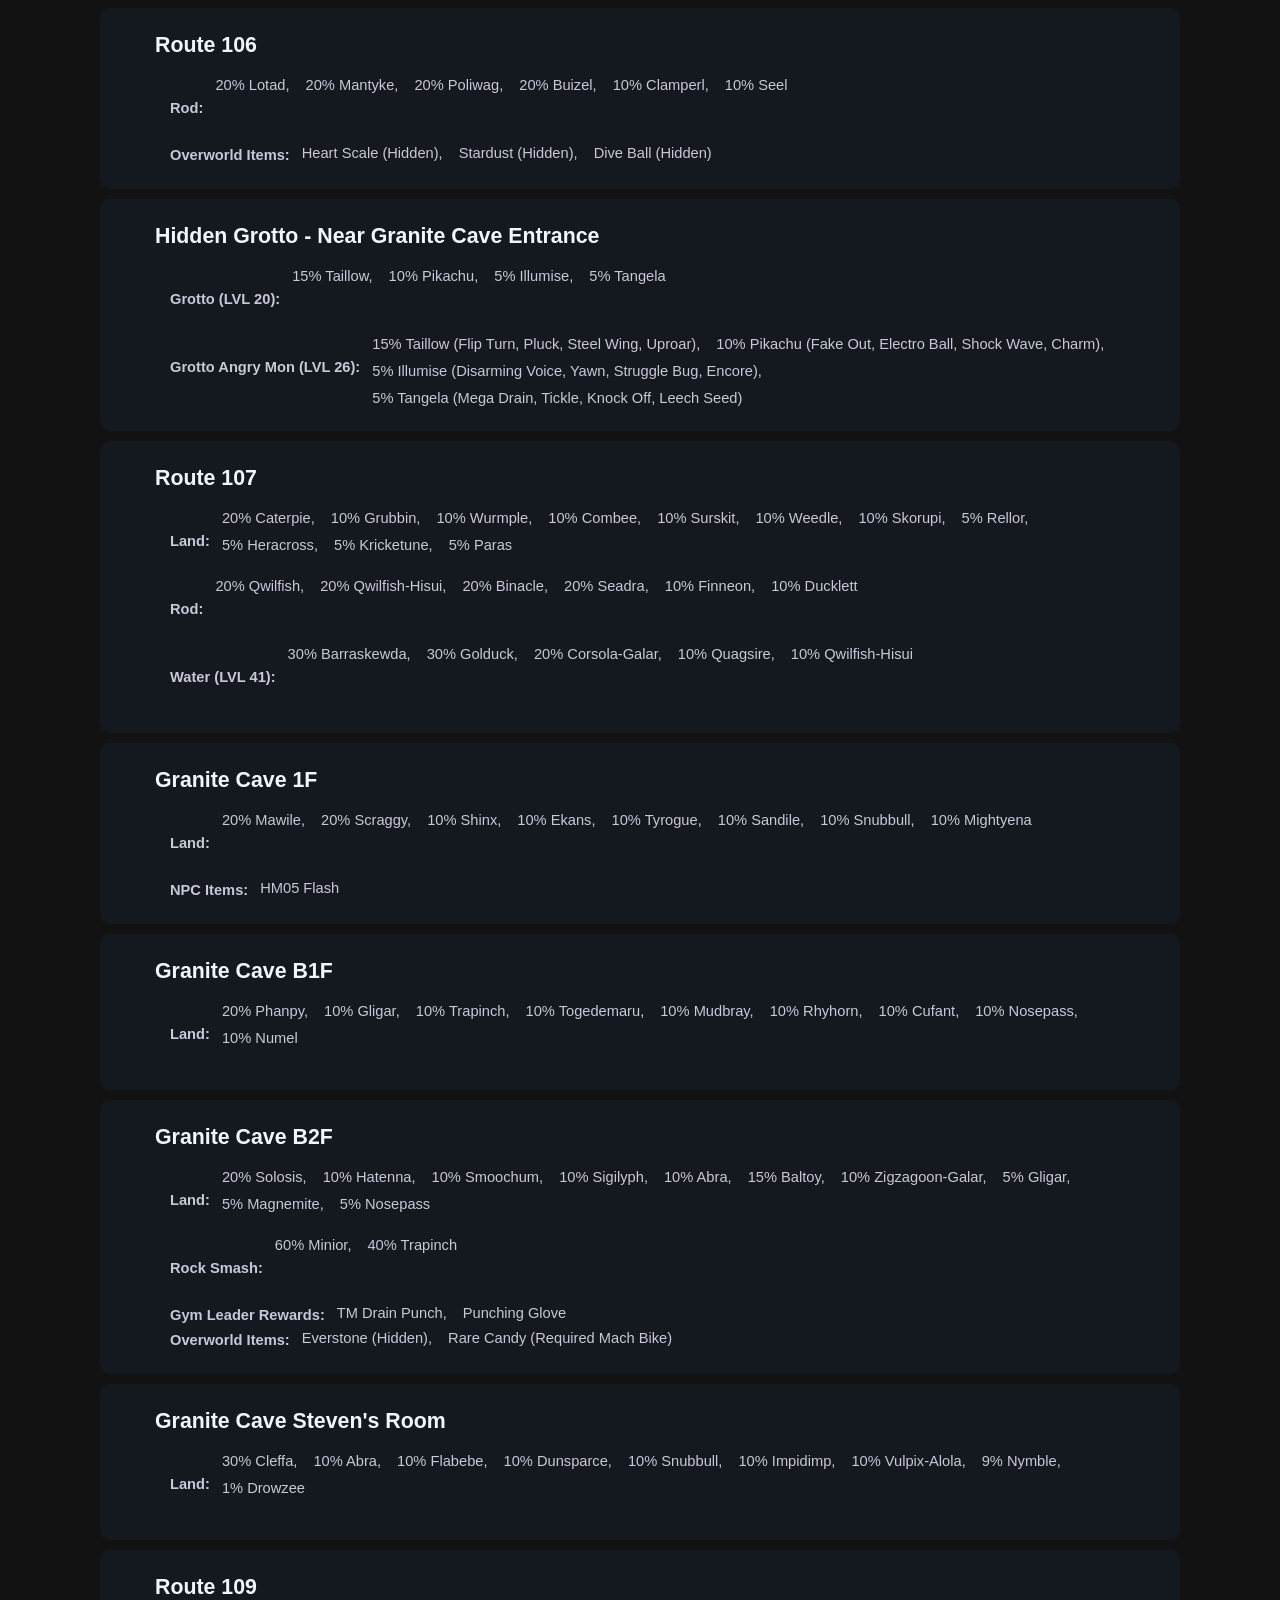
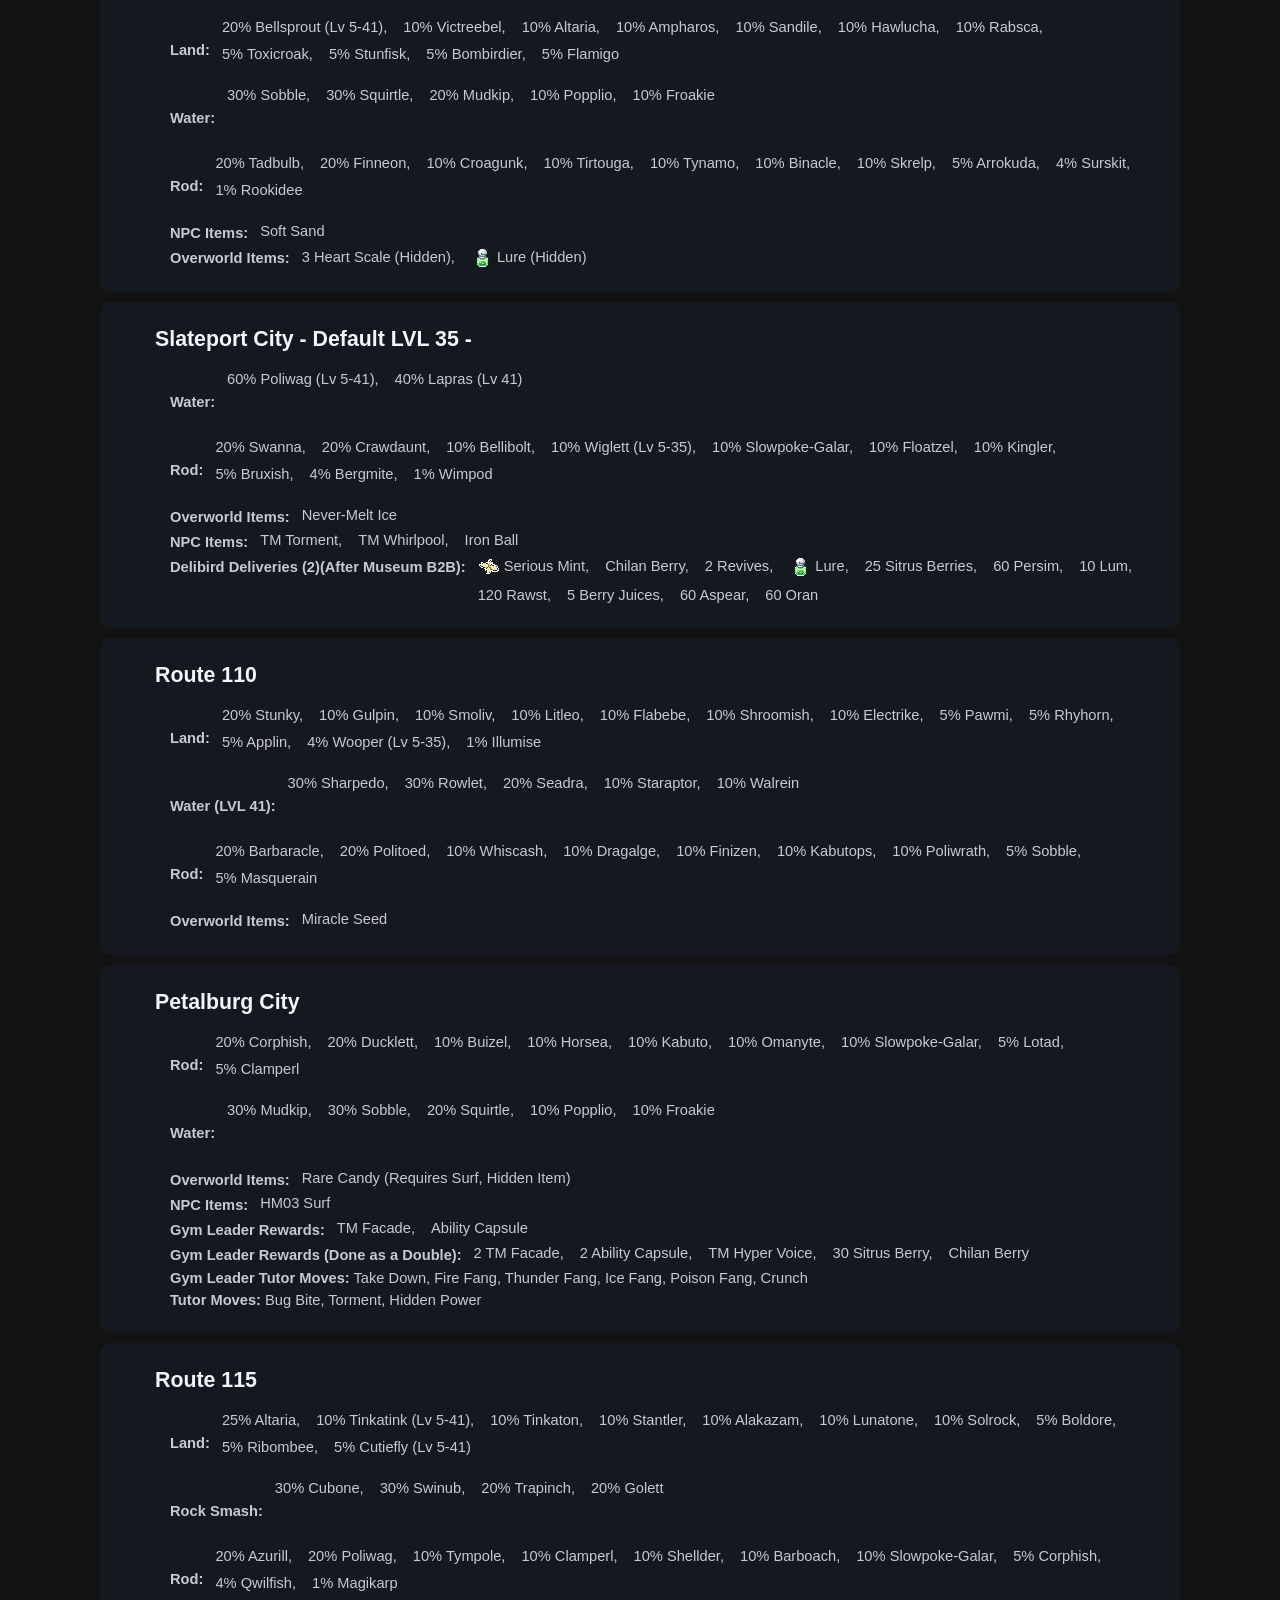
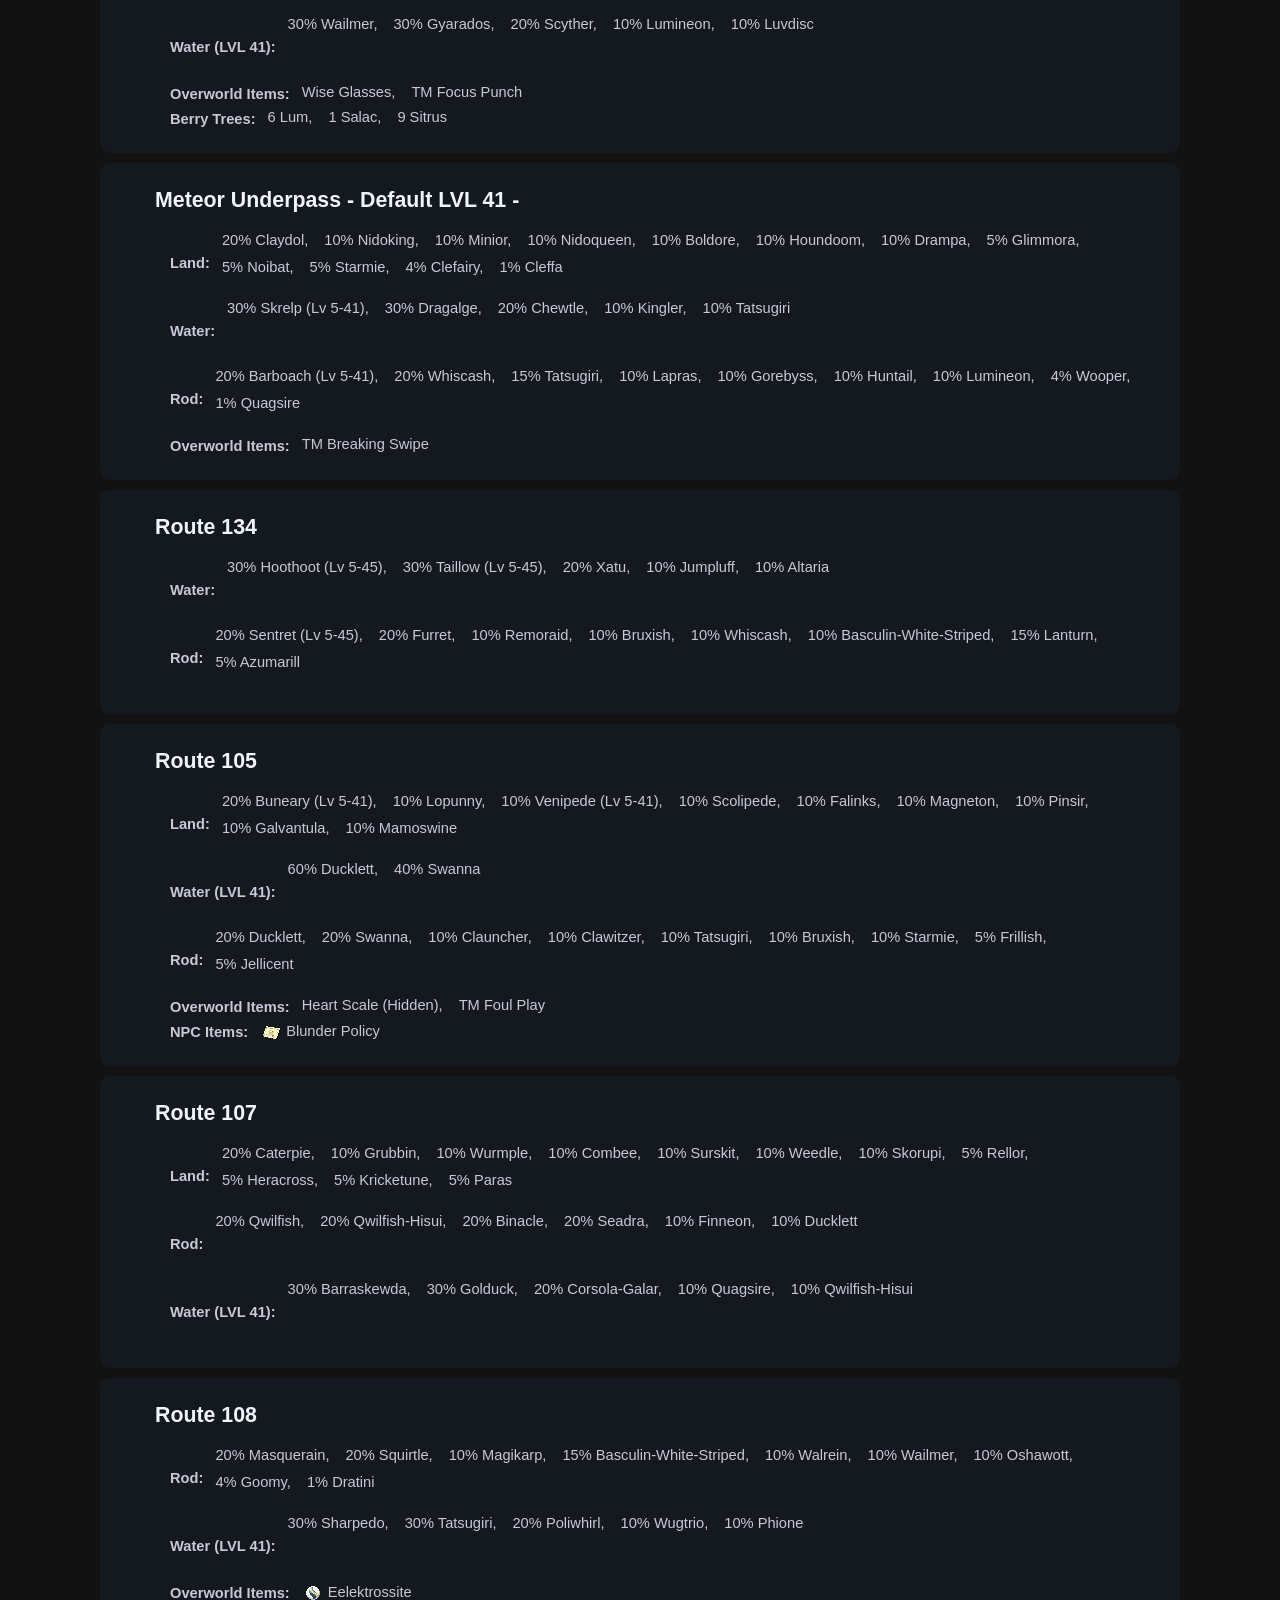
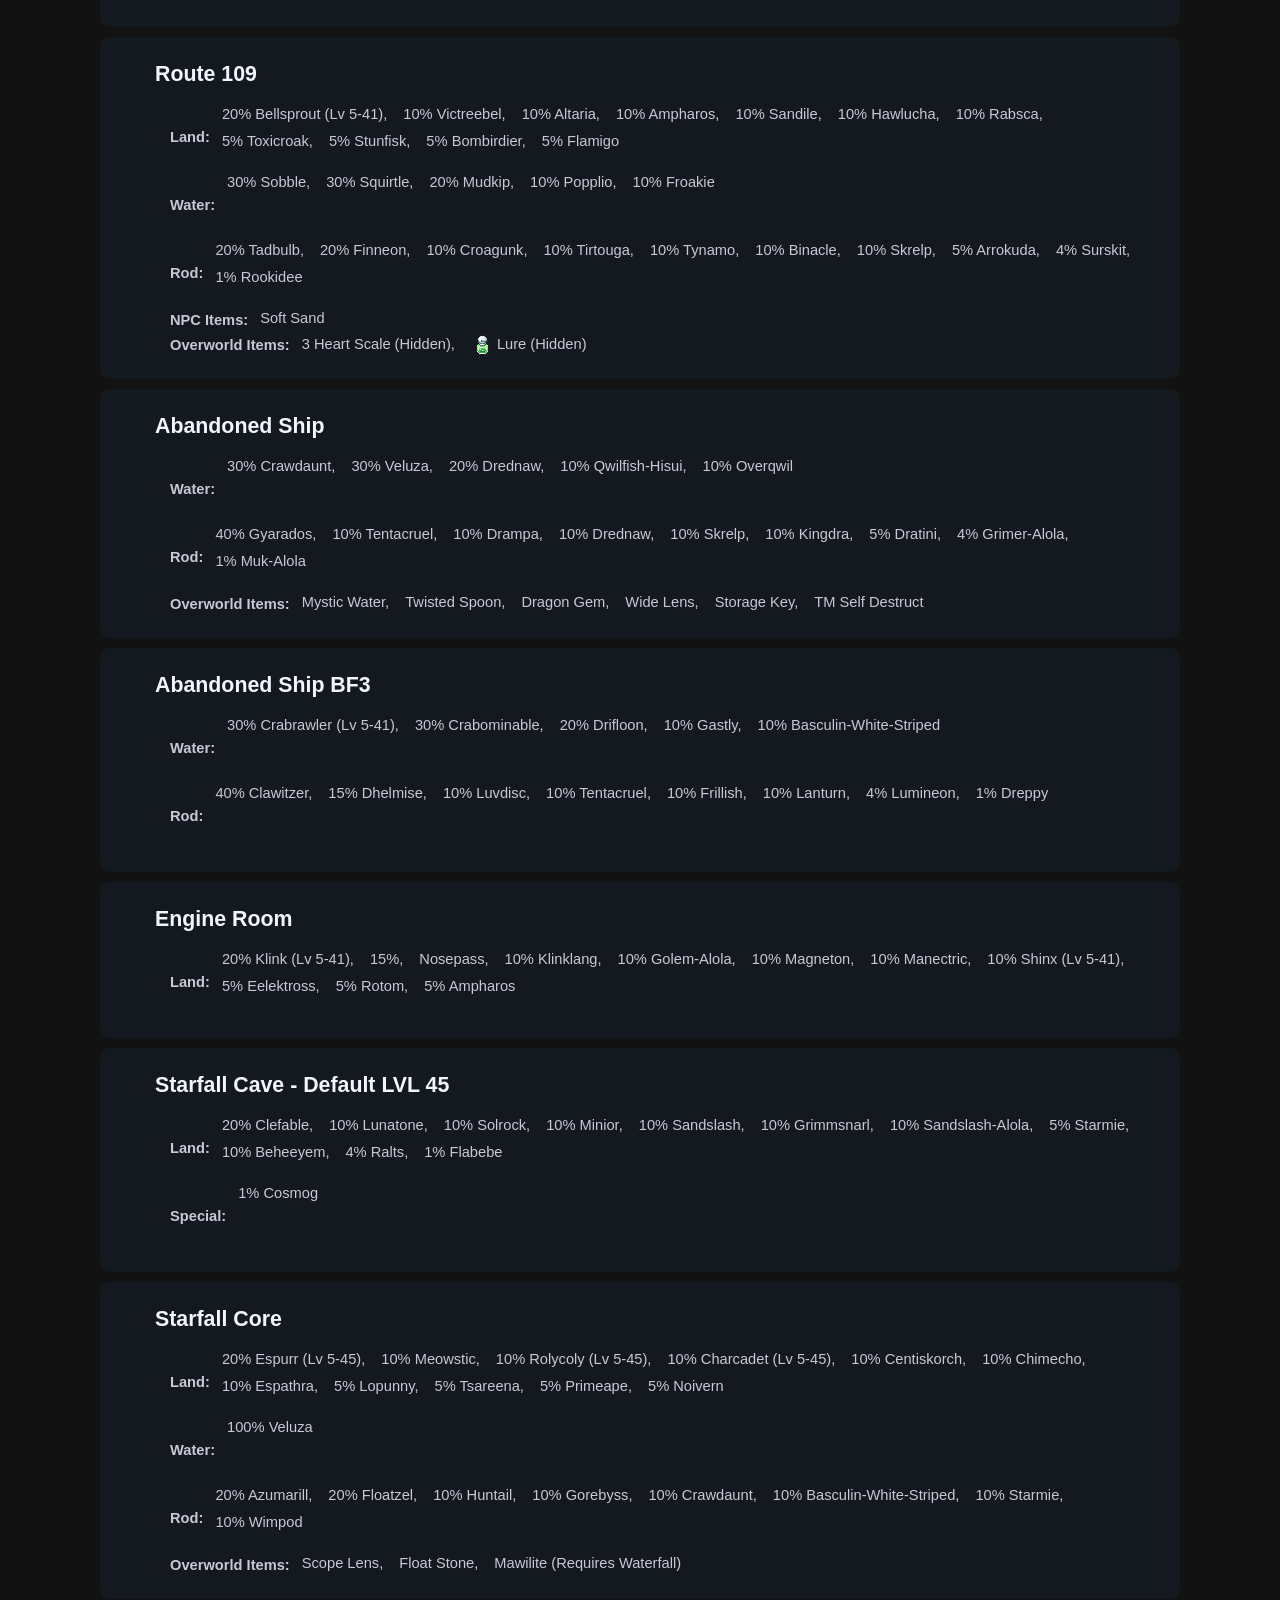
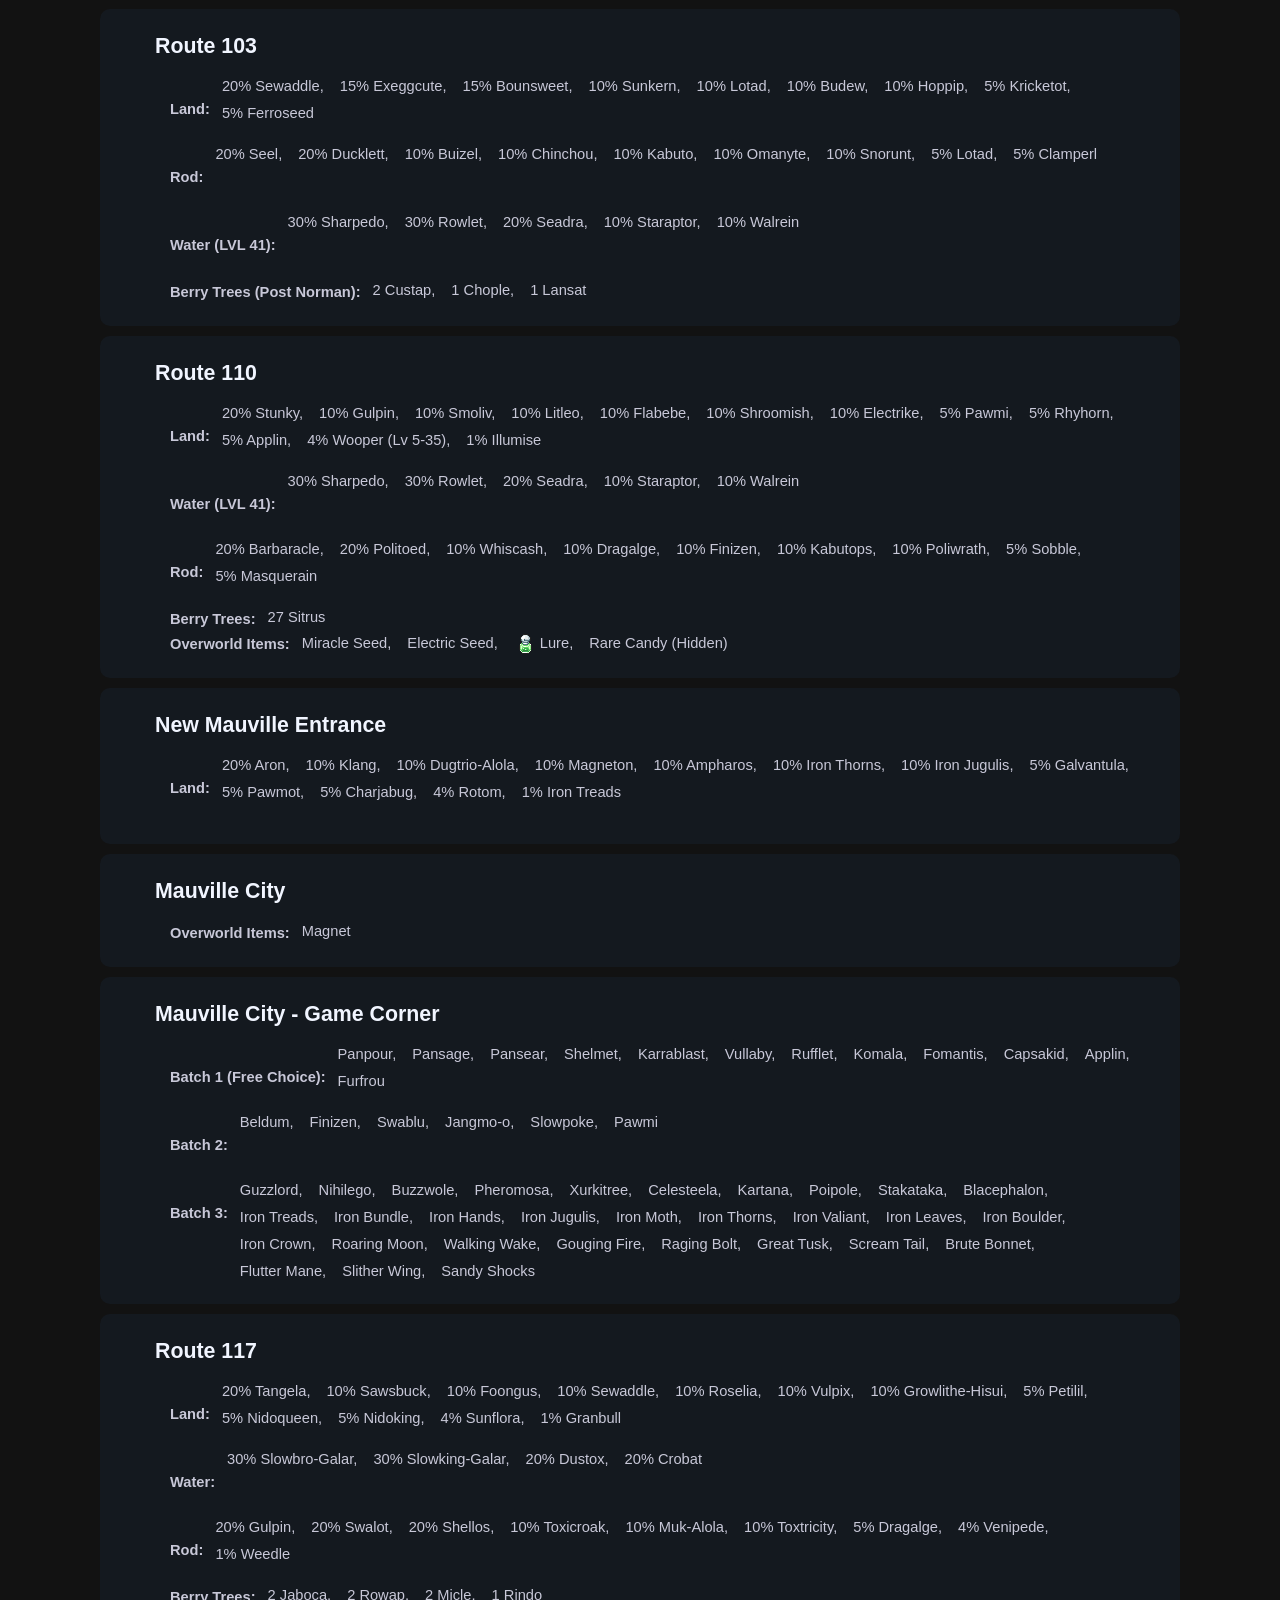
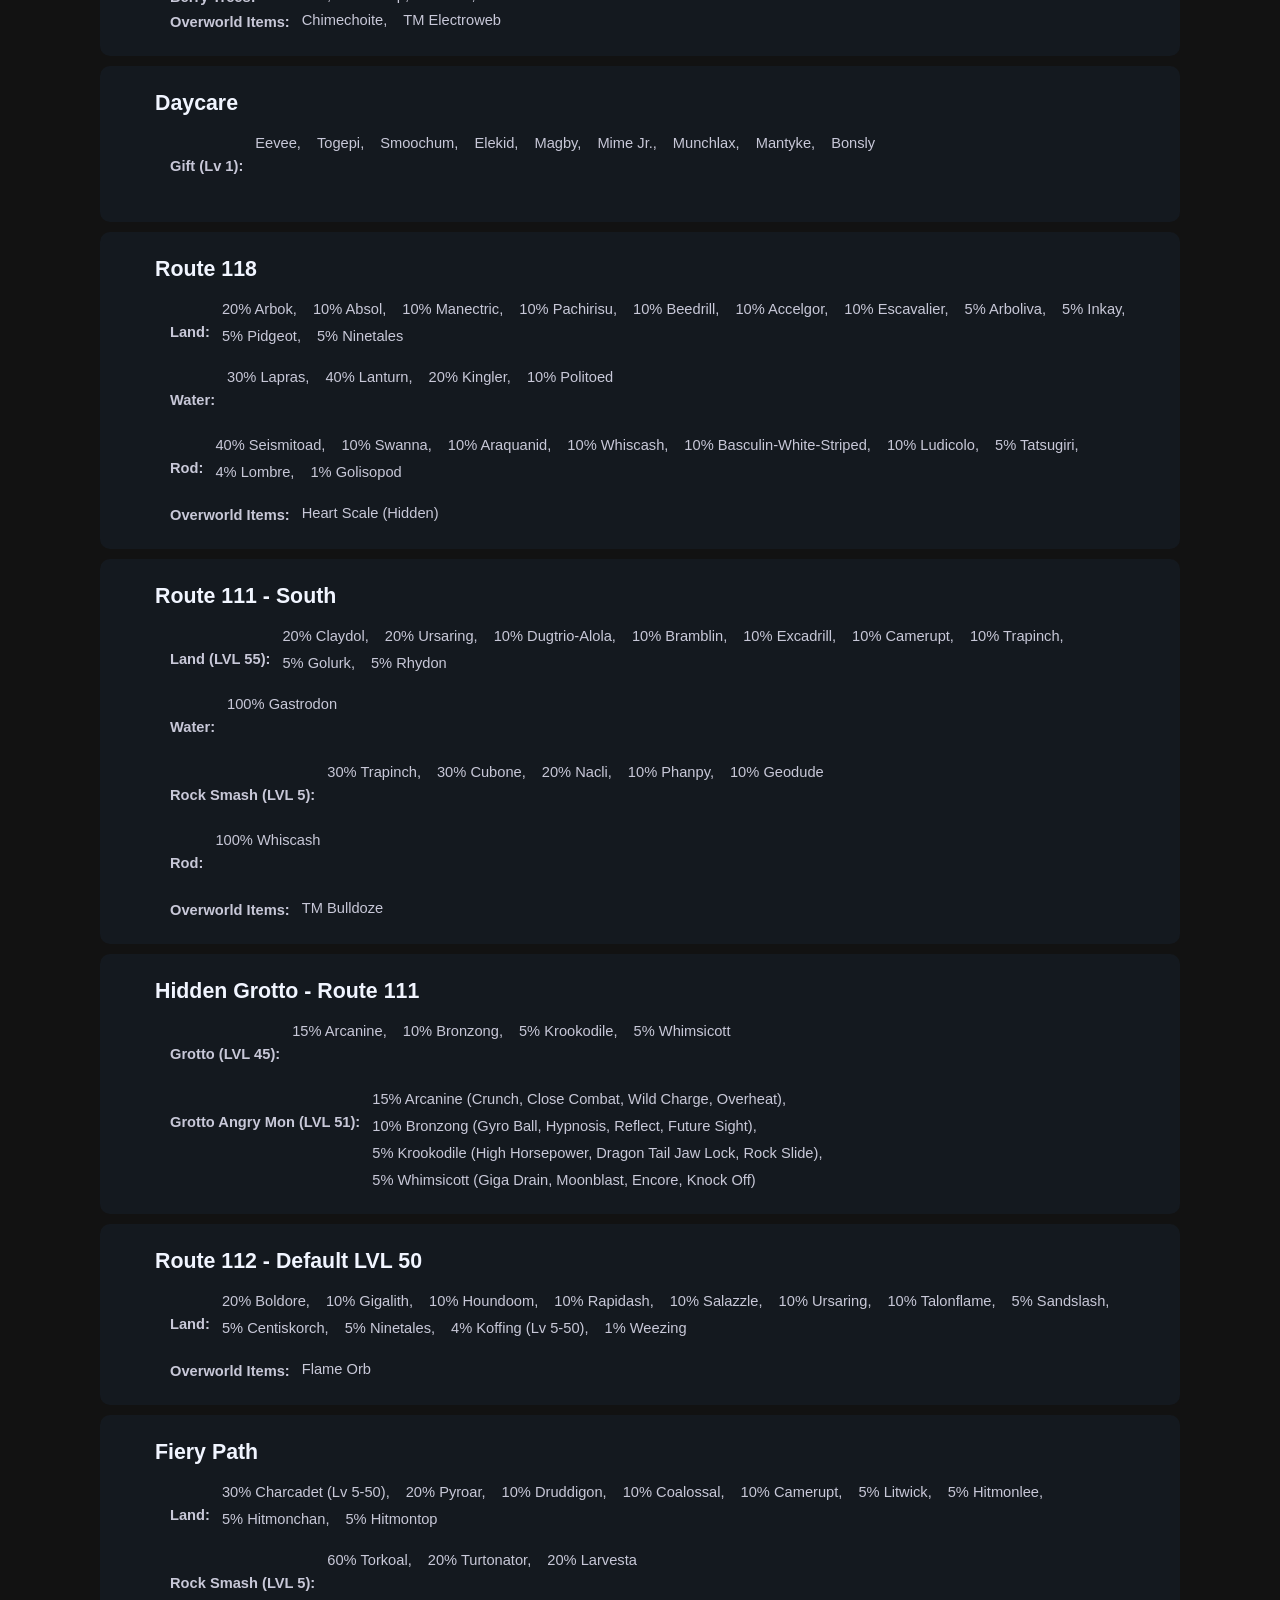
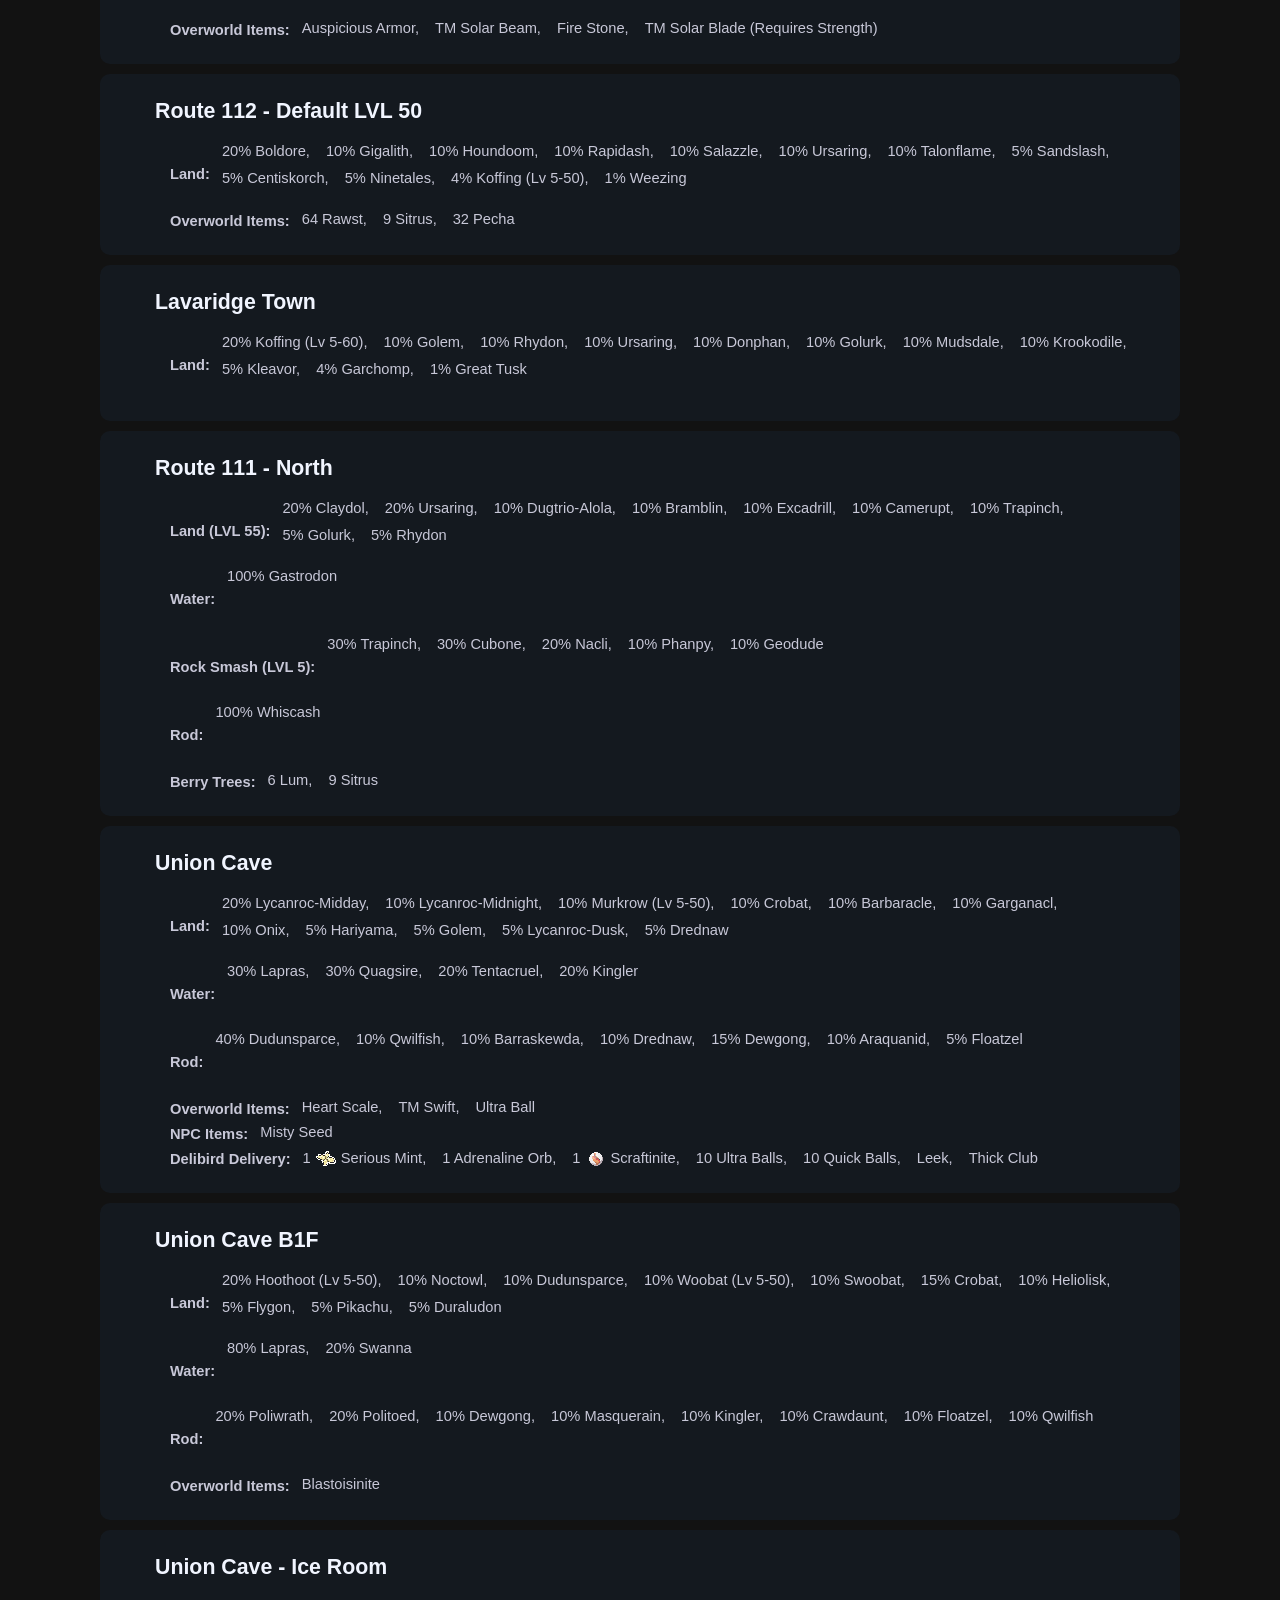
==== commit 99db6879: "W" ====
--- a/index.html
+++ b/index.html
@@ -1052,6 +1052,12 @@
     || getMegaStoneIconUrl(normalizedName);
 }
 
+function getLocalItemIconUrl(directIconUrl) {
+  if (!directIconUrl) return null;
+  const fileMatch = directIconUrl.match(/\/([^/?#]+\.png)(?:[?#]|$)/i);
+  return fileMatch ? `images/item-sprites/${decodeURIComponent(fileMatch[1])}` : null;
+}
+
 function getMegaStoneIconUrl(normalizedName) {
   if (!/ite(?: [xyz])?$/.test(normalizedName)) return null;
   return `${ITEM_BULBAGARDEN_FILE_BASE}Bag_${toTitleFileToken(normalizedName)}_ZA_Sprite.png`;
@@ -1138,9 +1144,11 @@
   }
 
   const uniqueIds = [...new Set(idCandidates.filter(Boolean))];
-  const candidates = [];
-  const directIconUrl = getDirectItemIconUrl(normalized);
-  if (directIconUrl) candidates.push(directIconUrl);
+  const candidates = [];
+  const directIconUrl = getDirectItemIconUrl(normalized);
+  const localIconUrl = getLocalItemIconUrl(directIconUrl);
+  if (localIconUrl) candidates.push(localIconUrl);
+  if (directIconUrl) candidates.push(directIconUrl);
   uniqueIds.forEach((id) => {
     candidates.push(`${INLINE_ITEM_ICON_BASE}${id}.png`);
     candidates.push(`${INLINE_ITEM_ICON_ALT_BASE}${id}.png`);
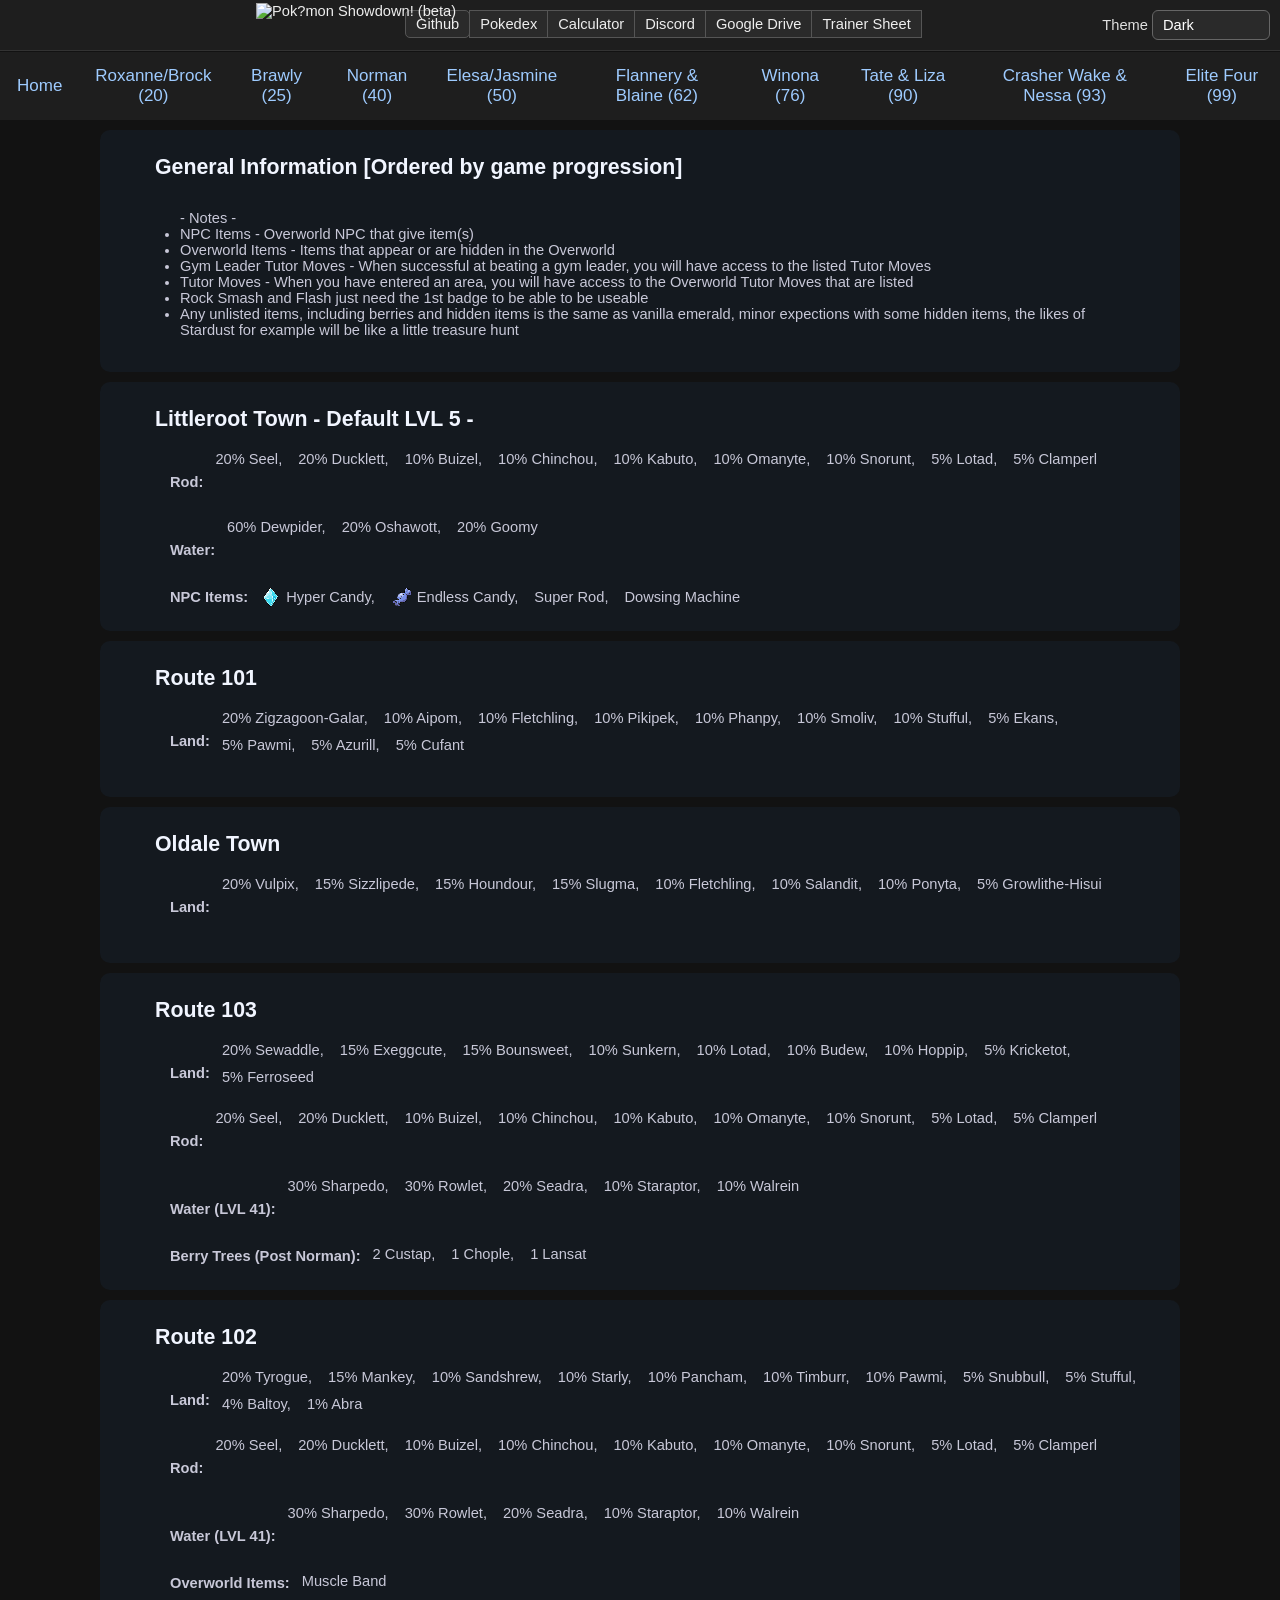
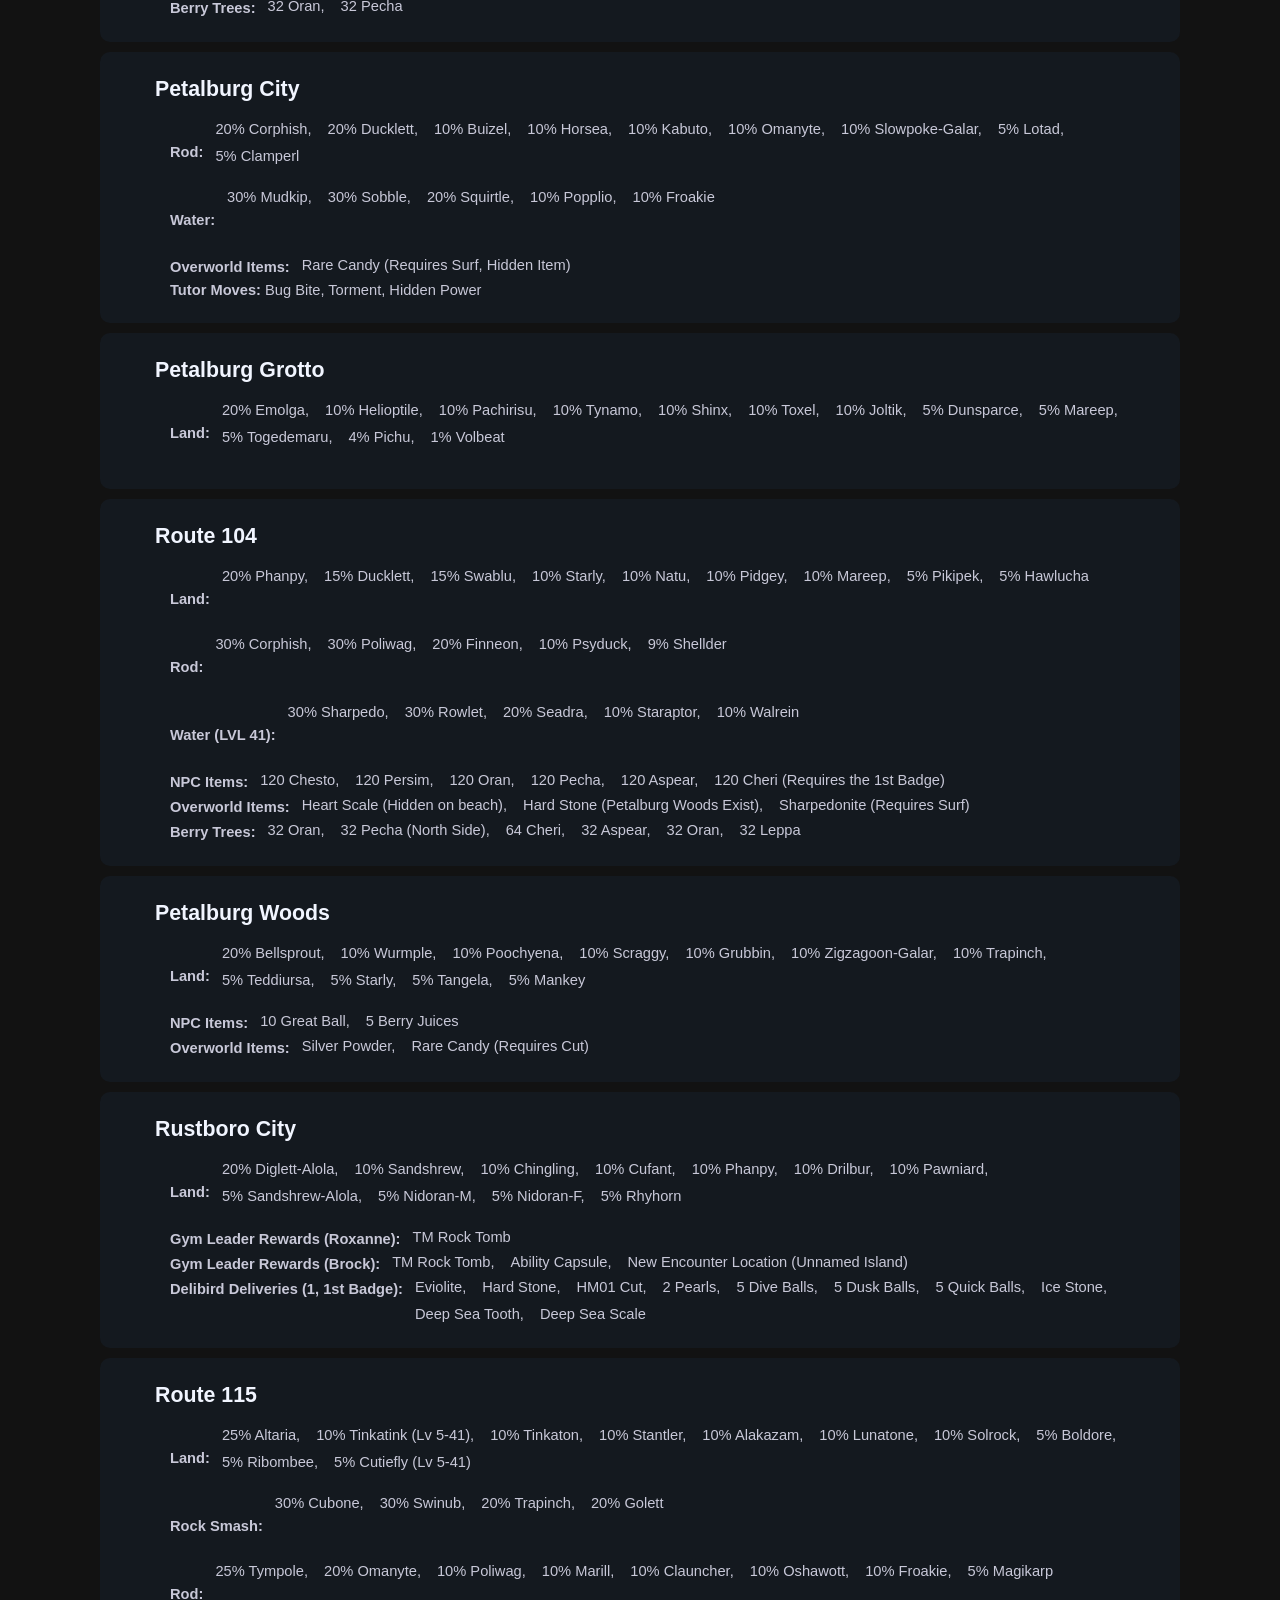
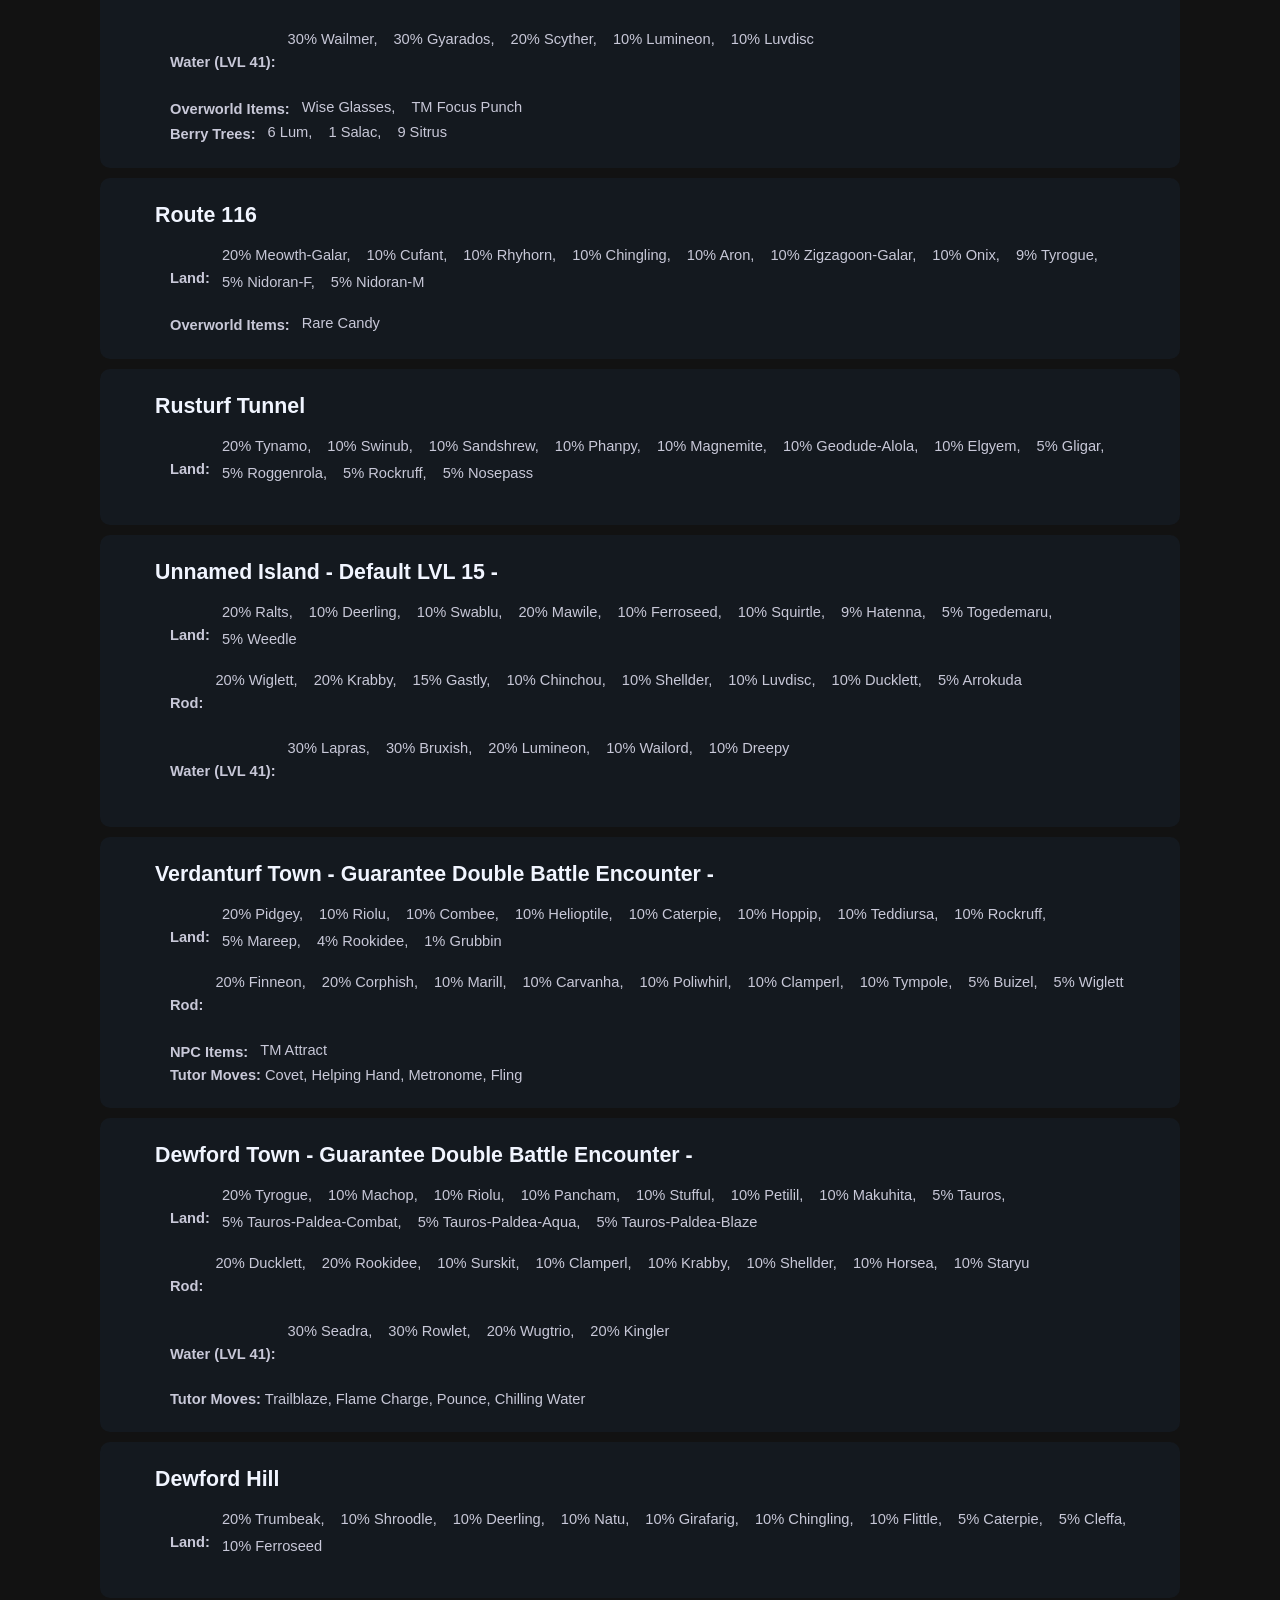
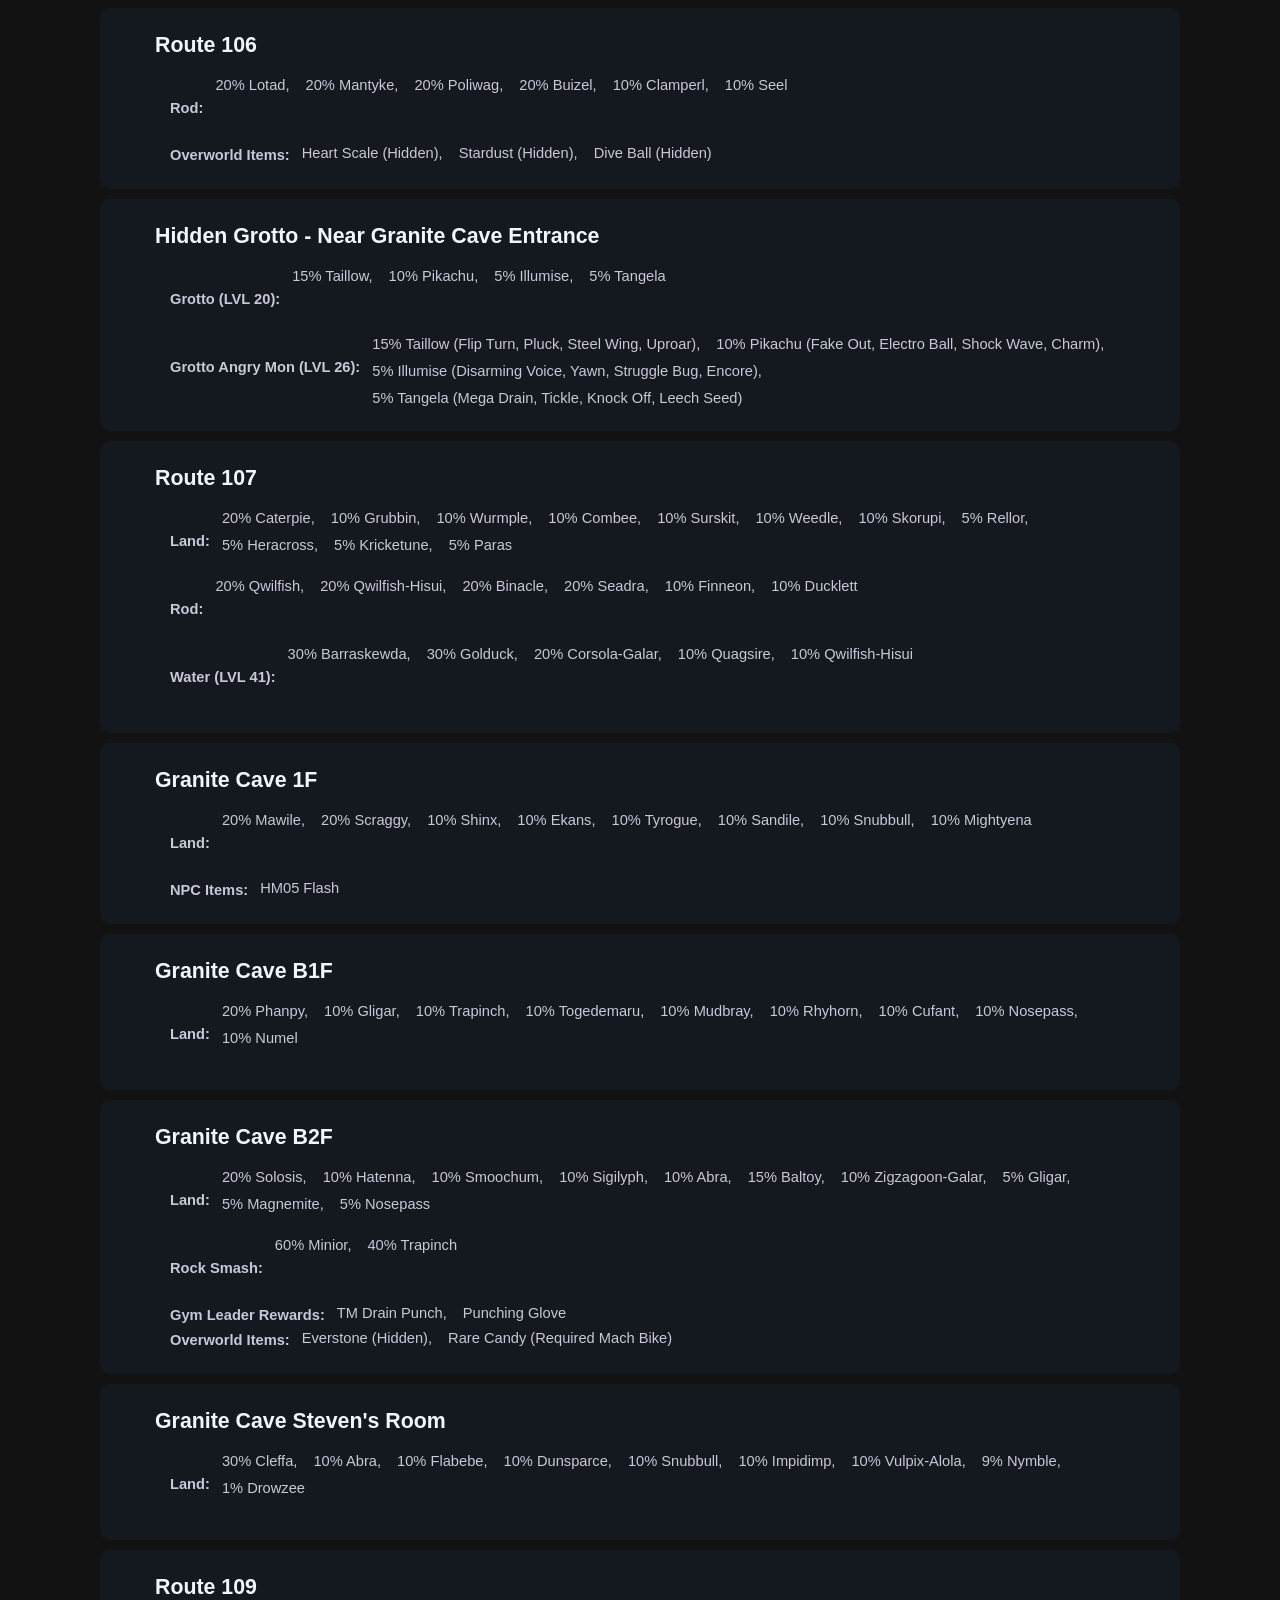
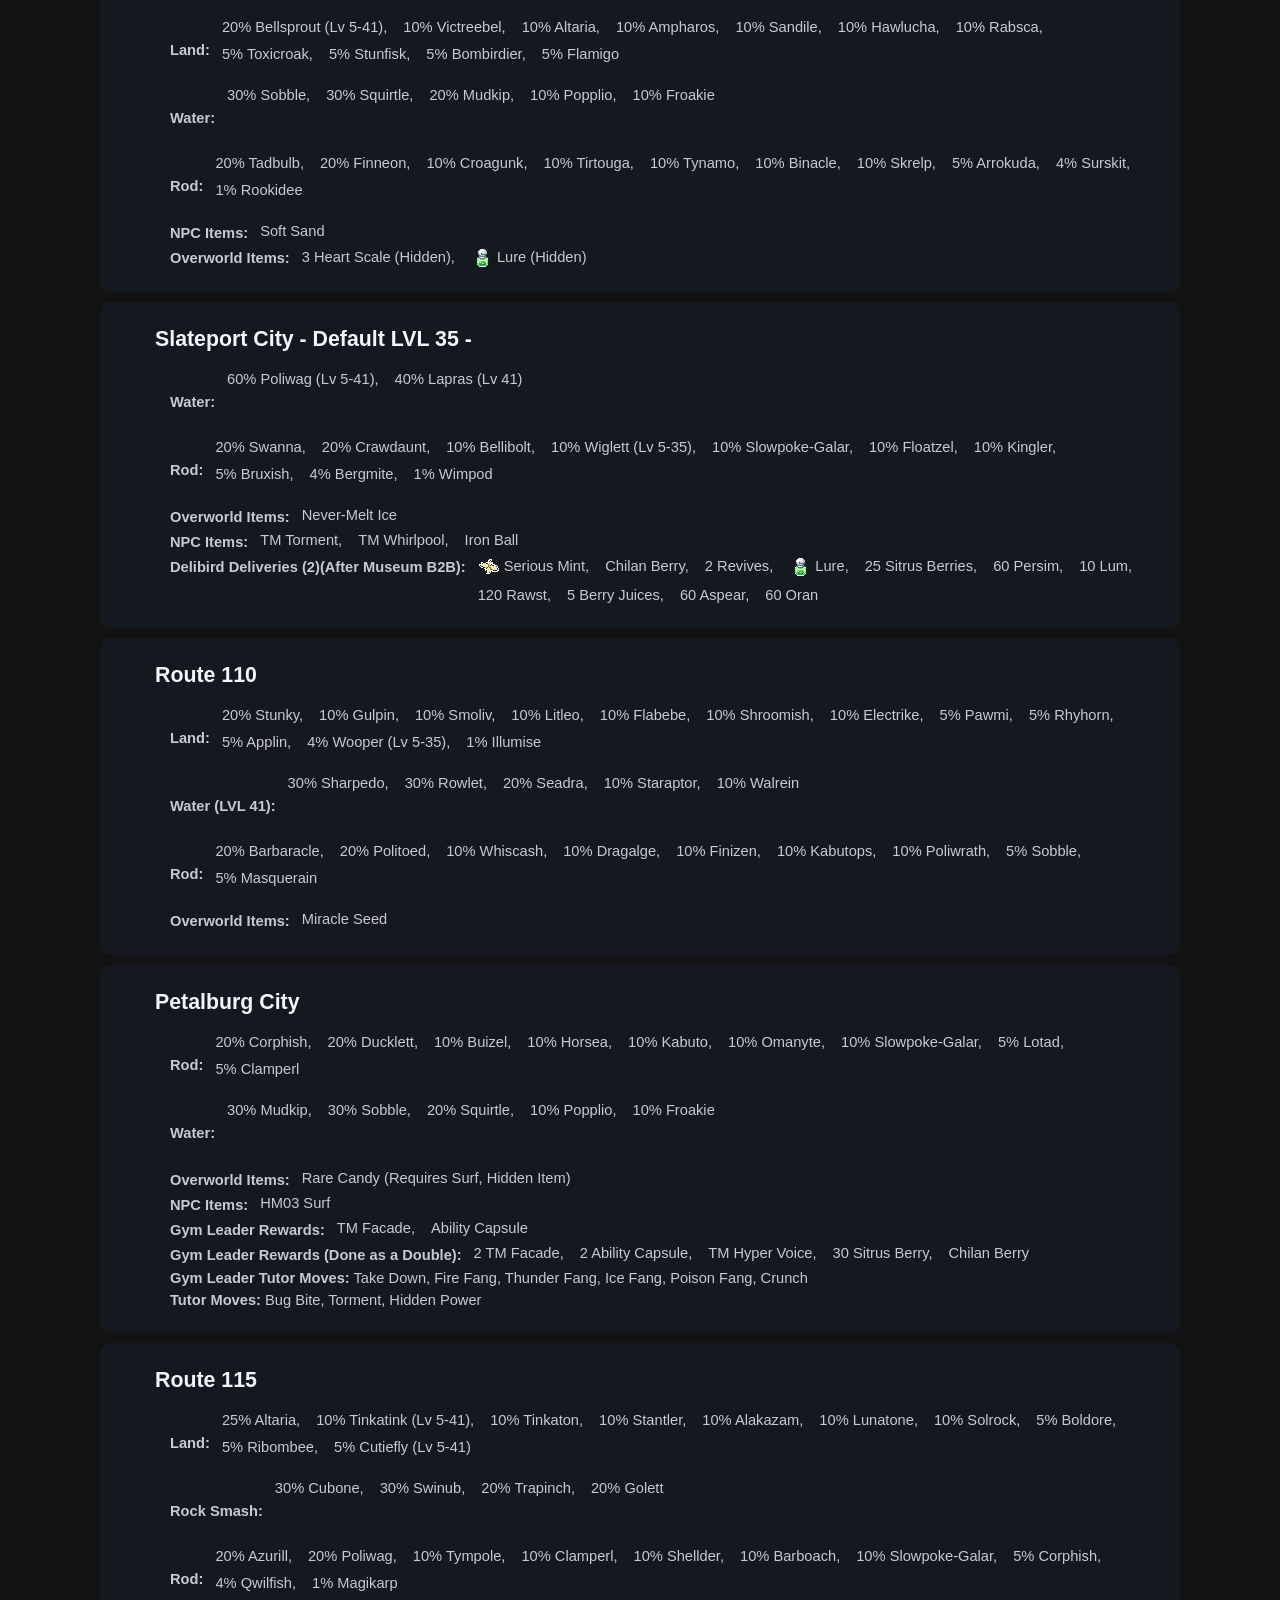
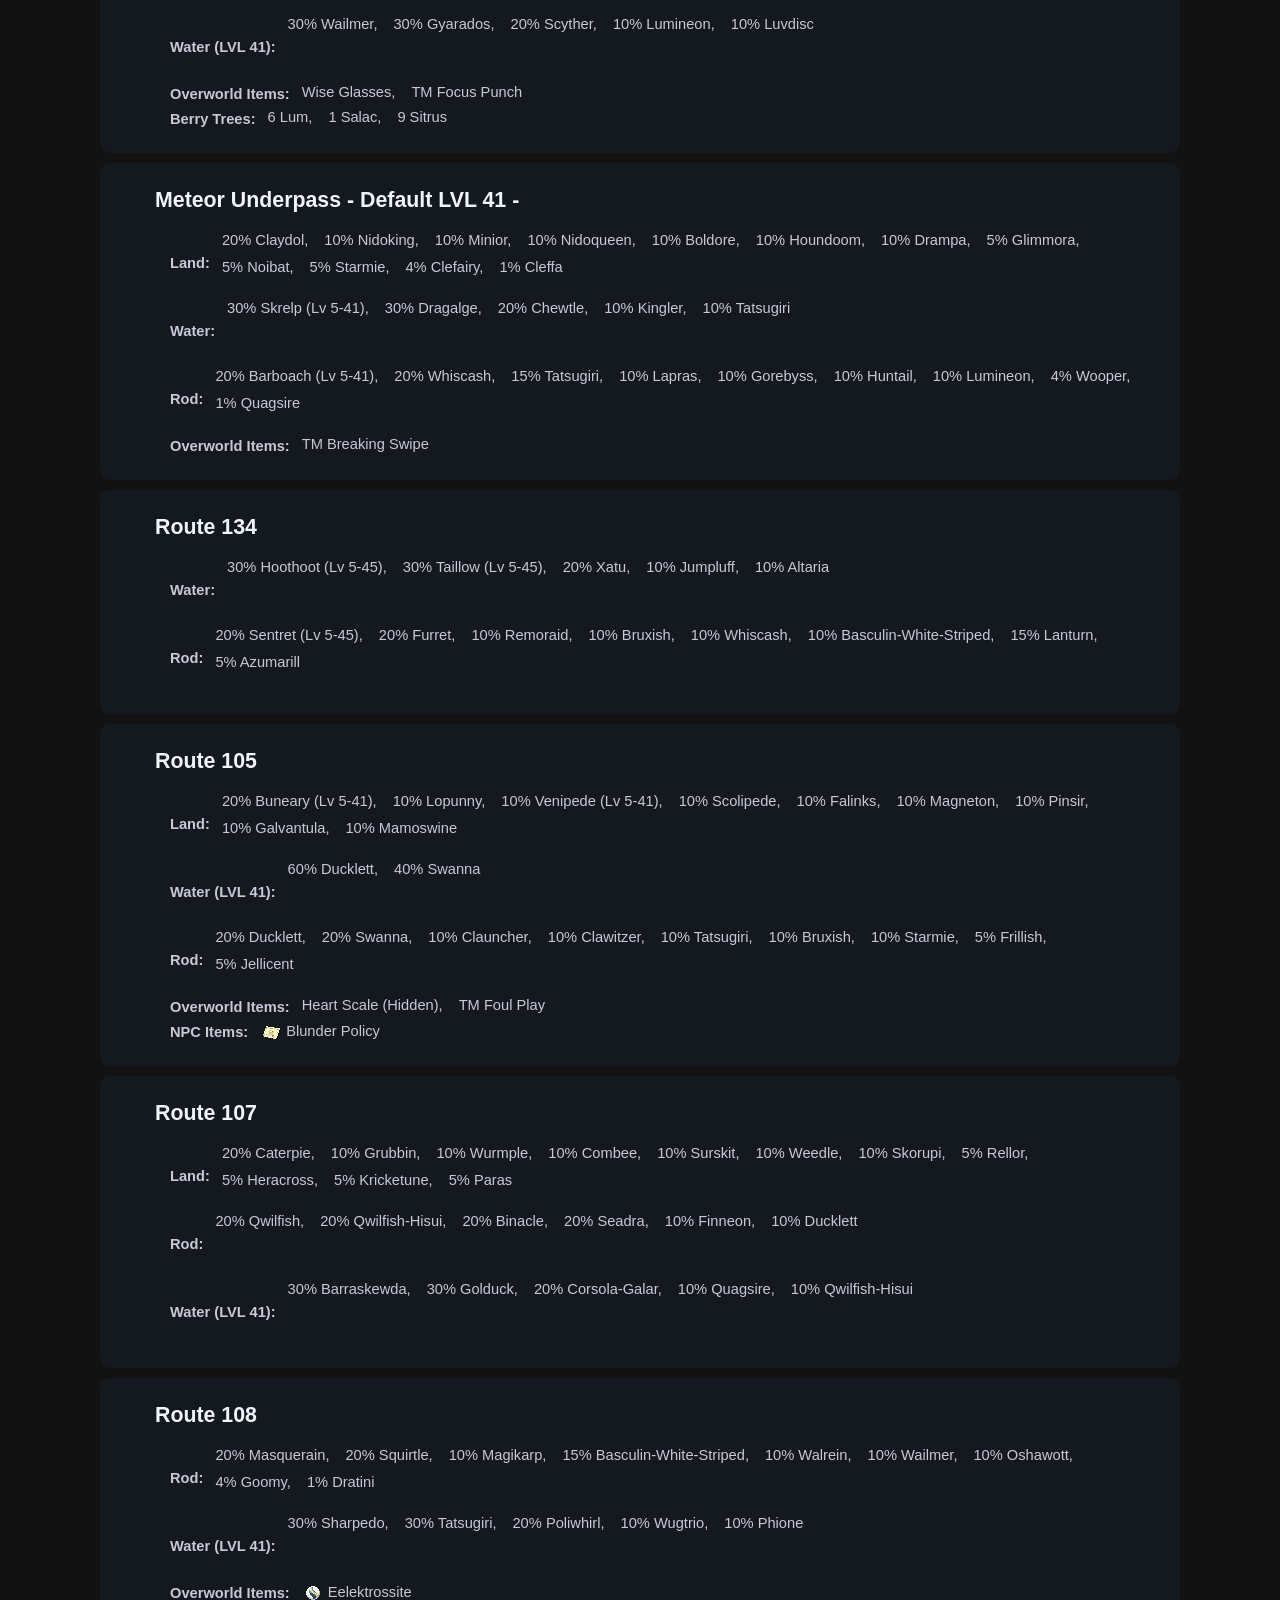
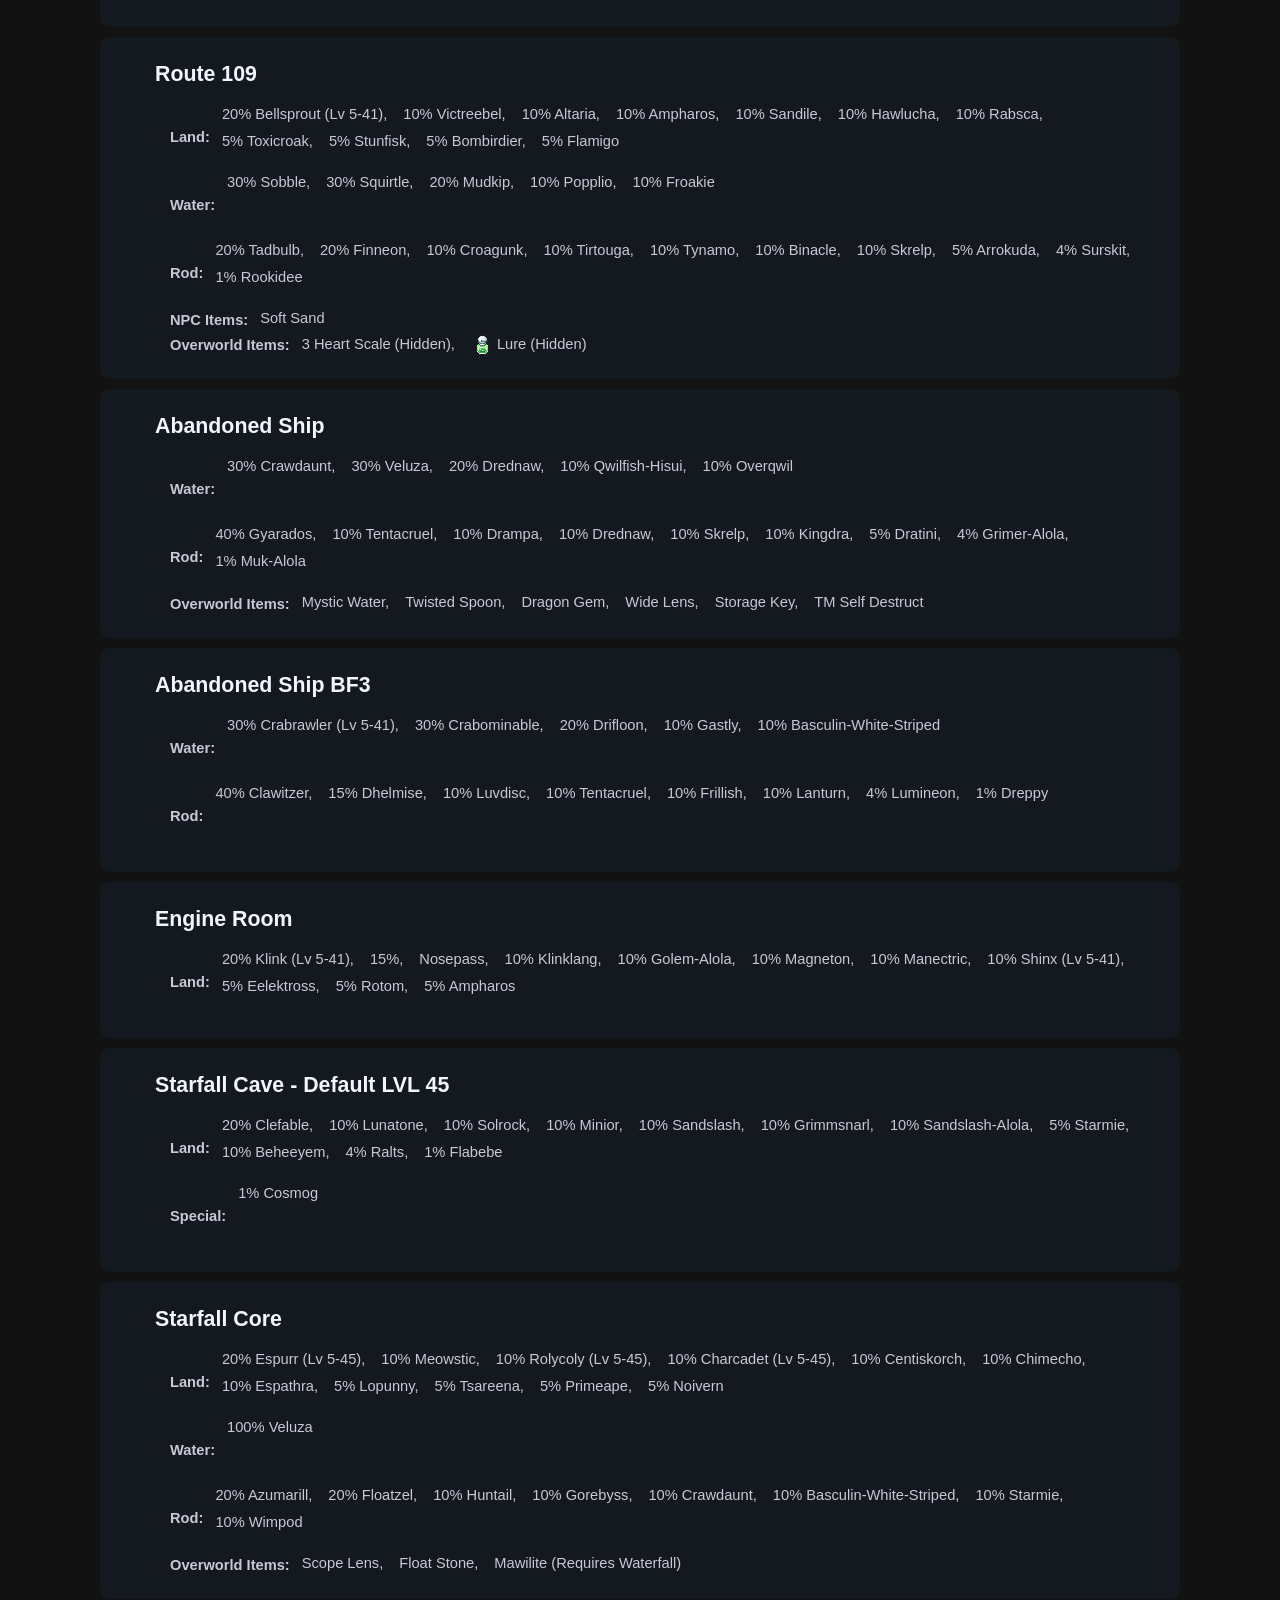
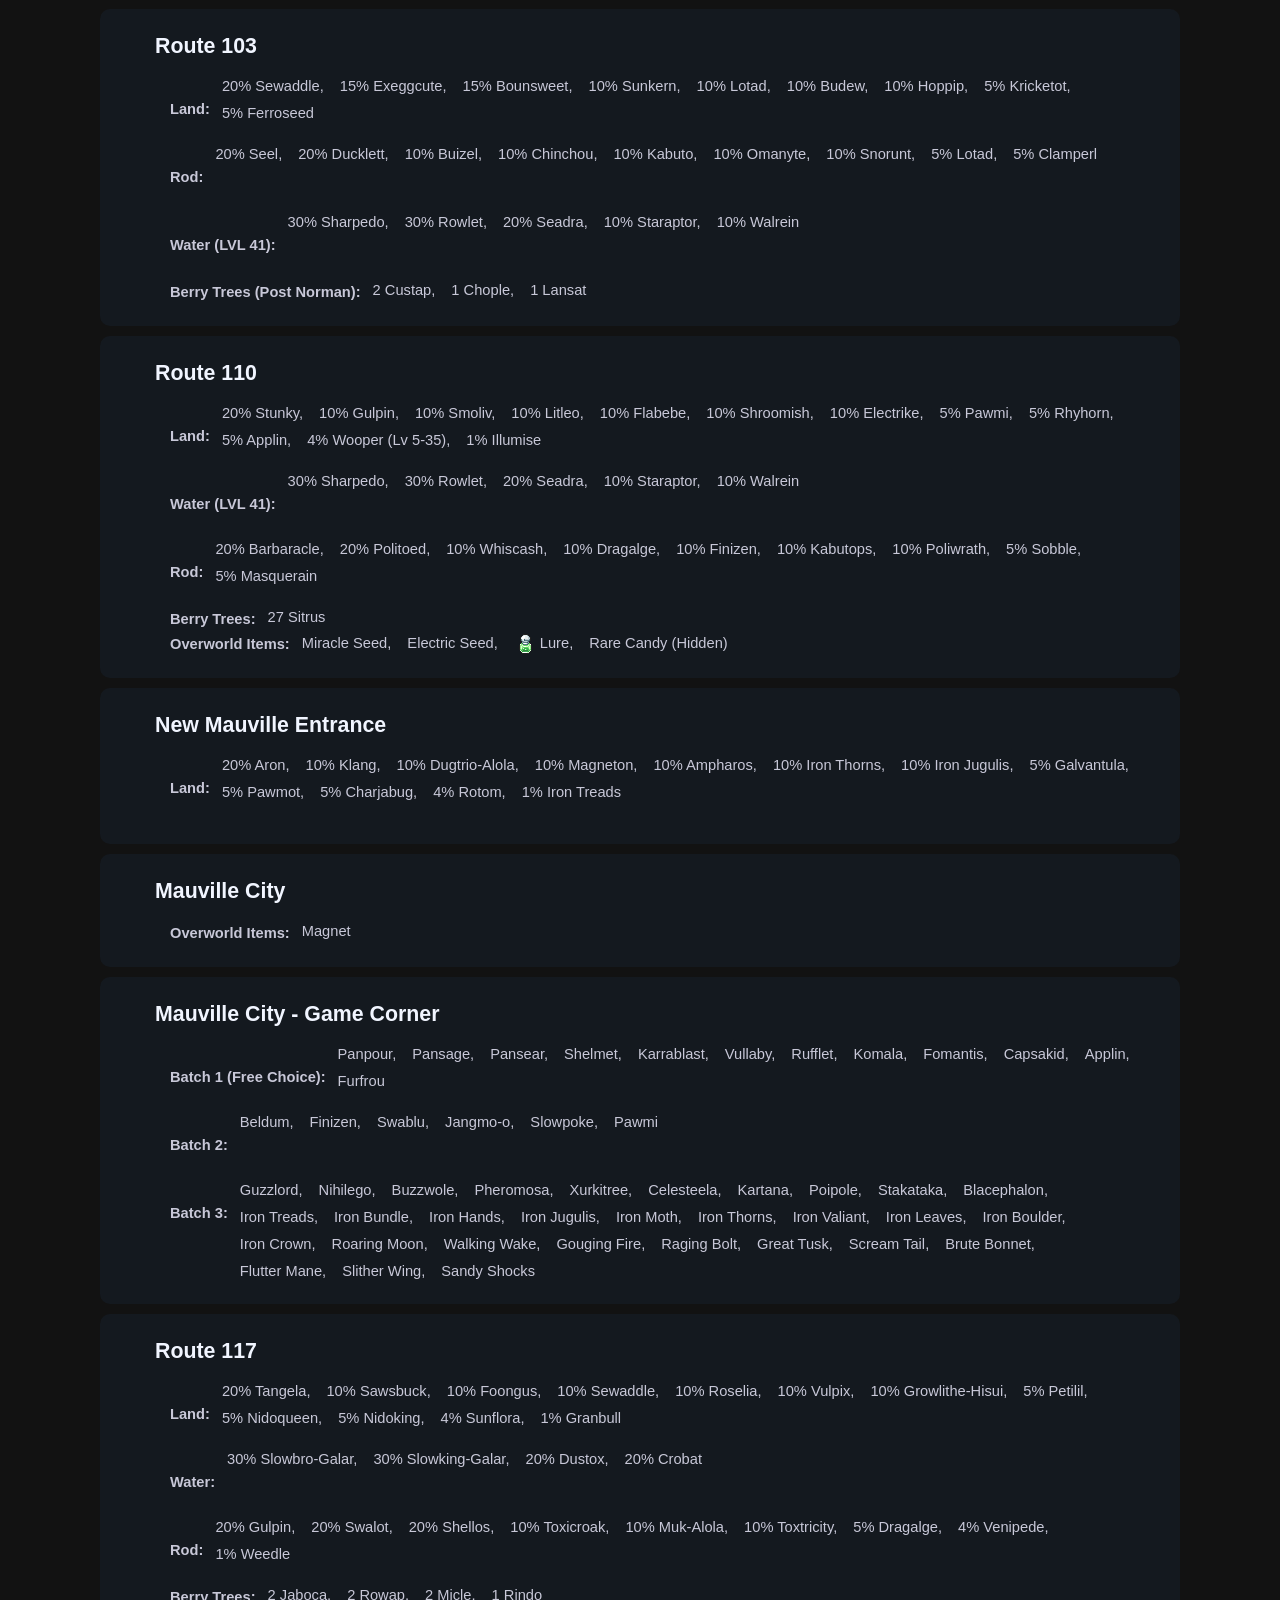
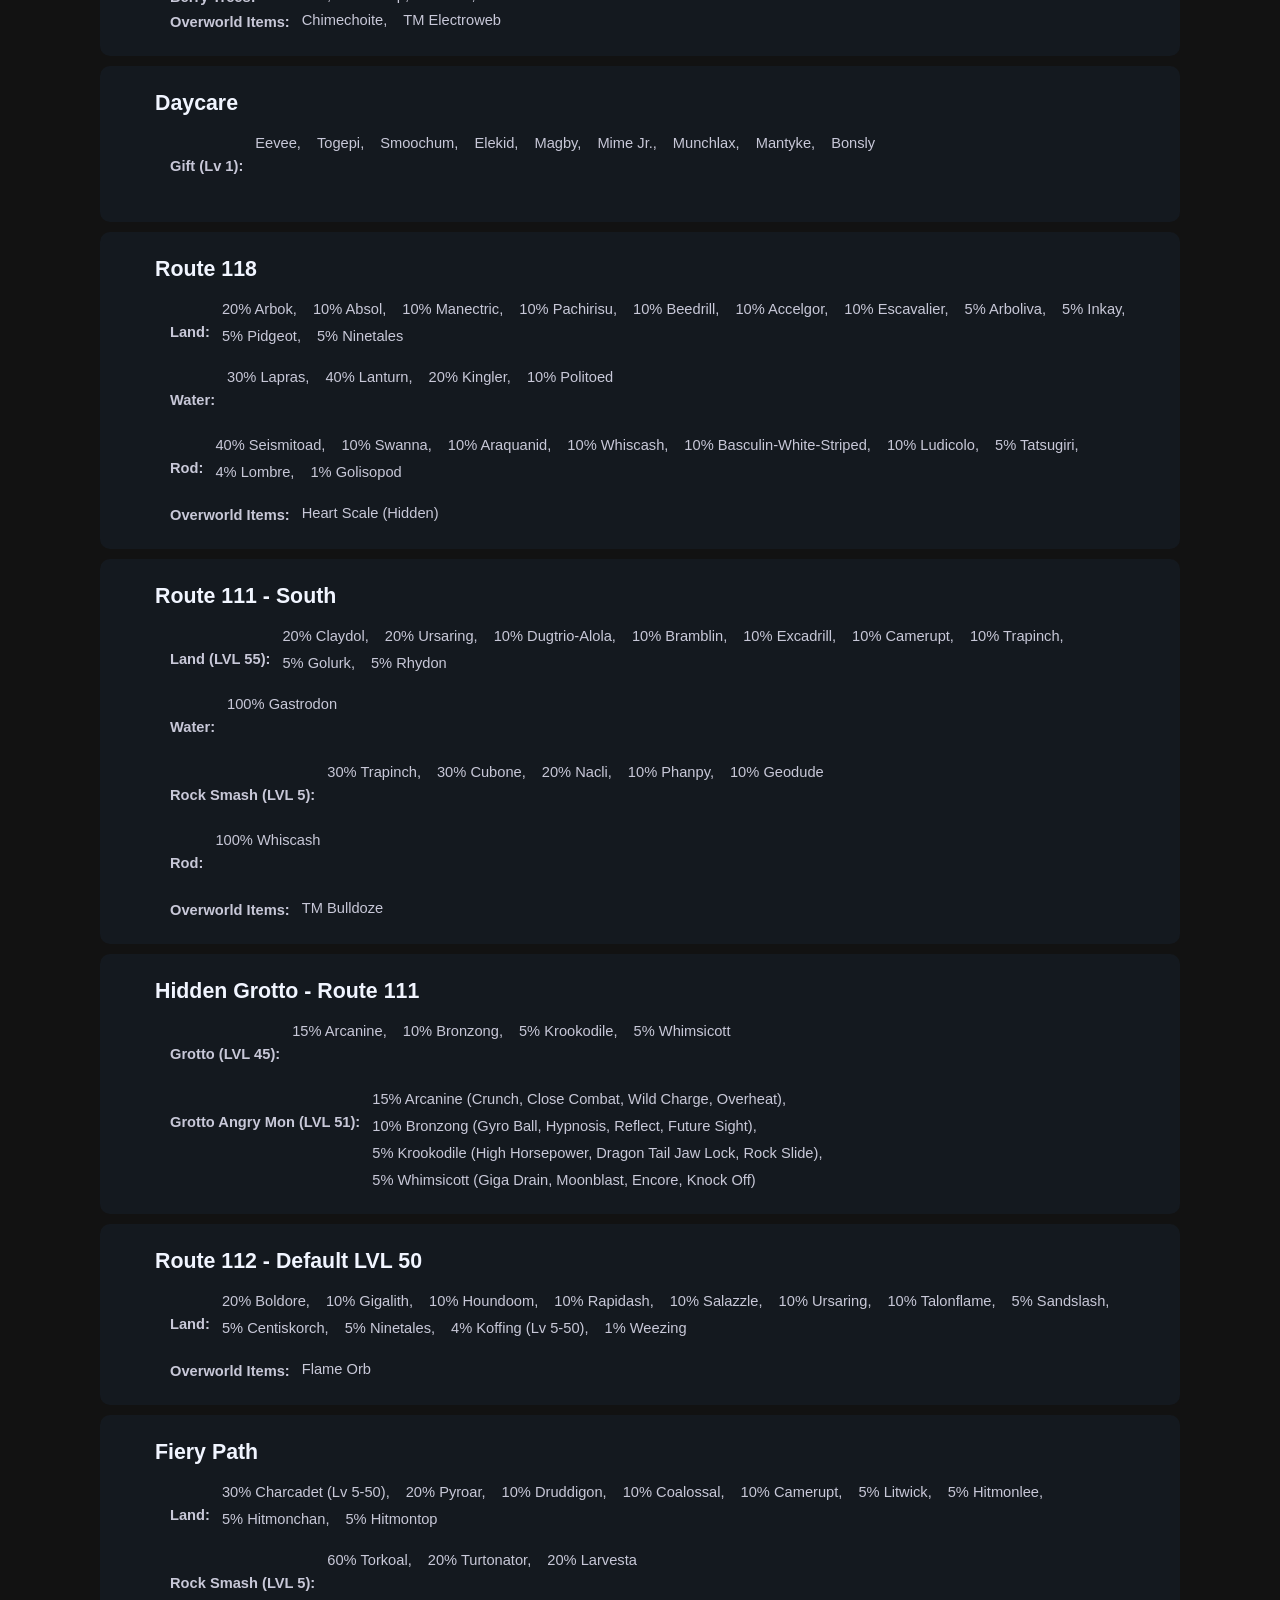
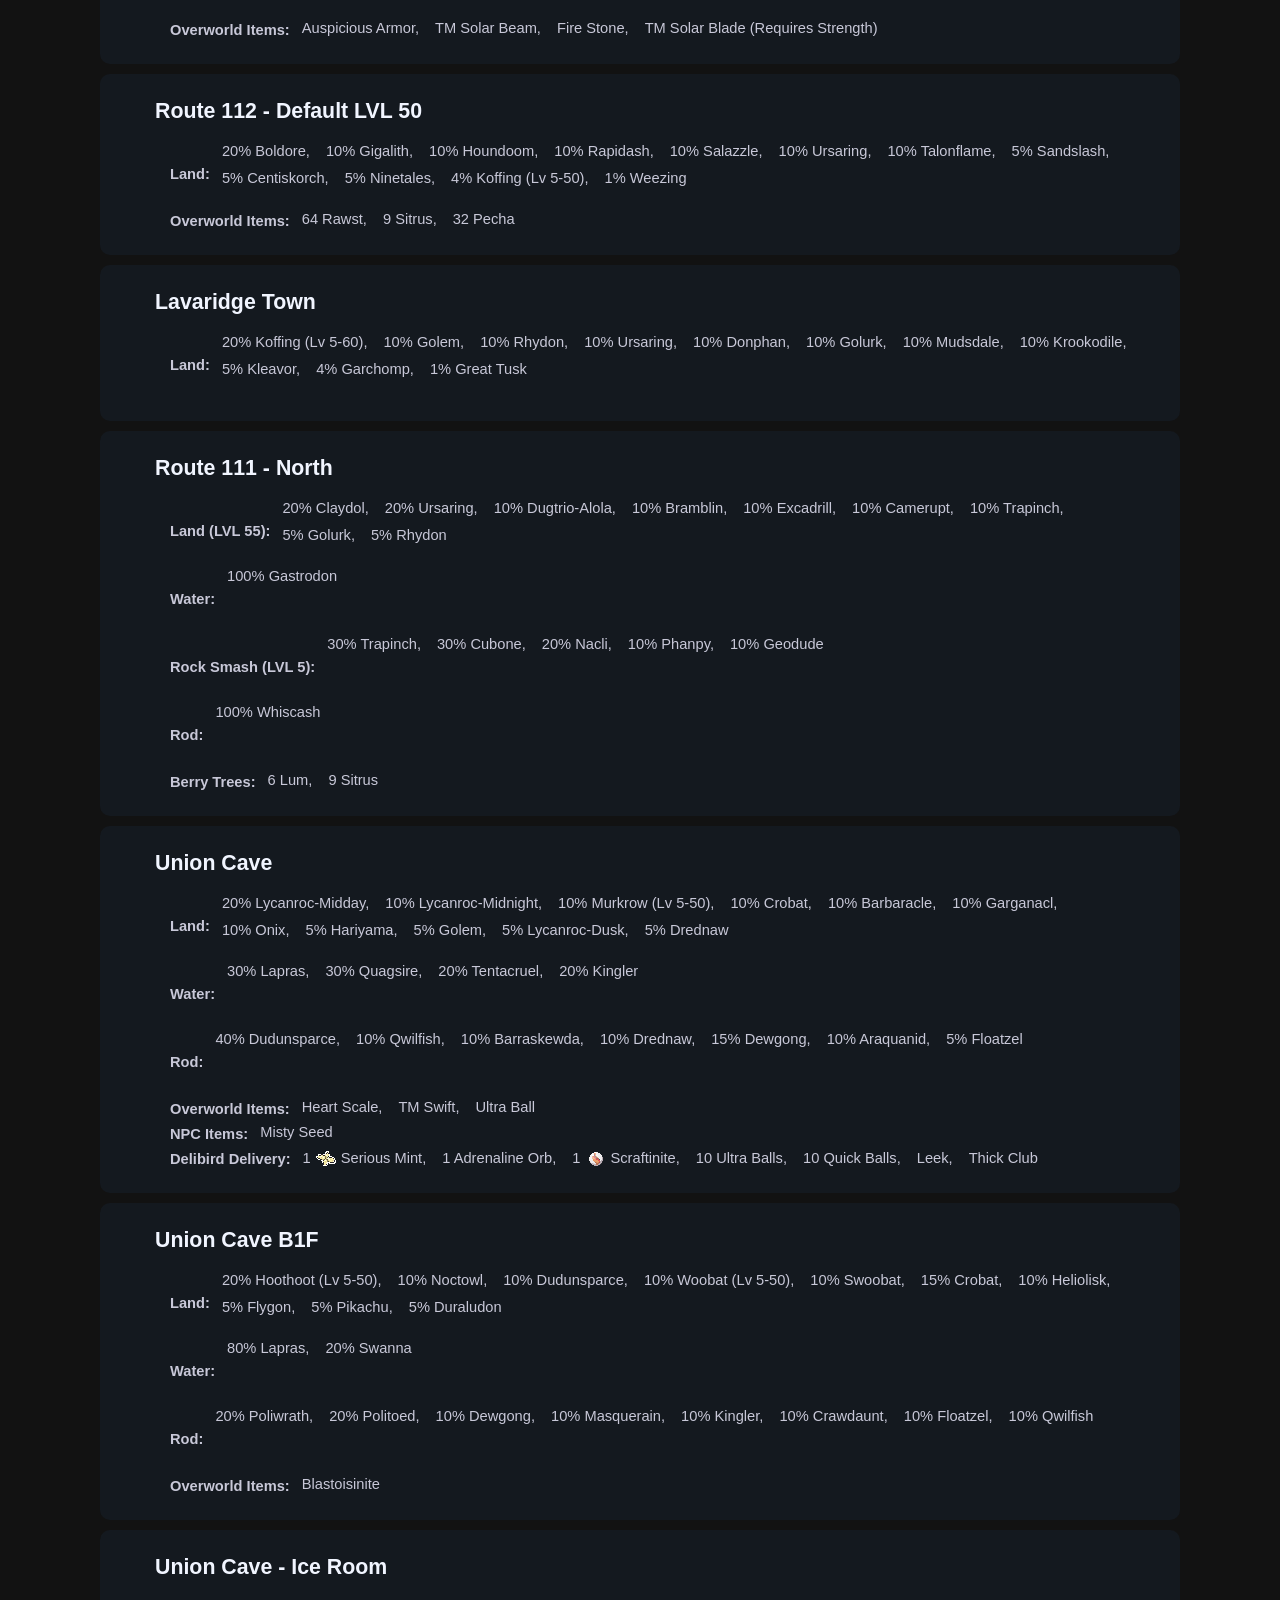
==== commit 4cff92a9: "W" ====
--- a/index.html
+++ b/index.html
@@ -106,9 +106,11 @@
           </div>
         </li>
         <li>
-          <a href="winona_split.html">Winona (73)</a>
-          <div class="split-cap-dropdown is-placeholder">
-            <span>No extra cap listed yet</span>
+          <a href="winona_split.html">Winona (76)</a>
+          <div class="split-cap-dropdown">
+            <span>Sinnoh Leader Candice Lv. 73</span>
+            <span>Elite Four Lorelei Lv. 74</span>
+            <span>Team Plasma Colress Lv. 75</span>
           </div>
         </li>
         <li>
@@ -605,7 +607,7 @@
         <p><b>Rod:</b> 20% Gulpin, 20% Swalot, 10% Shellos, 10% Shellos, 10% Toxicroak, 10% Muk-Alola,
         10% Toxtricity, 5% Dragalge, 4% Venipede, 1% Weedle</p>
         <p><b>Berry Trees:</b> 2 Jaboca, 2 Rowap, 2 Micle, 1 Rindo</p>
-        <p><b>Overworld Items:</b> Chimechoite, TM Electroweb</p>
+        <p><b>Overworld Items:</b> Chimechoite, TM Electroweb</p>
       </div>
 
       <div class="resources">
@@ -689,7 +691,7 @@
         10% Araquanid, 5% Floatzel</p>
         <p><b>Overworld Items:</b>Heart Scale, TM Swift, Ultra Ball</p>
         <p><b>NPC Items:</b> Misty Seed</p>
-        <p><b>Delibird Delivery:</b> 1 Serious Mint, 1 Adrenaline Orb, 1 Scraftinite, 10 Ultra Balls, 10 Quick Balls, Leek, Thick Club</p>
+        <p><b>Delibird Delivery:</b> 1 Serious Mint, 1 Adrenaline Orb, 1 Scraftinite, 10 Ultra Balls, 10 Quick Balls, Leek, Thick Club</p>
       </div>
 
             <div class="resources">
@@ -762,7 +764,7 @@
         <p><b>Rod:</b> 20% Kingler, 20% Cloyster, 10% Tentacruel, 10% Drednaw, 10% Azumarill, 10% Golduck,
         10% Remoraid, 5% Octillery, 4% Gastrodon, 1% Gastrodon</p>
         <p><b>NPC Items:</b> TM Dragon Tail</p>
-        <p><b>Overworld Items:</b> TM High Horsepower, Rare Candy (Requires Waterfall), Raichunite X, Raichunite Y, Clefablite, Go Goggles</p>
+        <p><b>Overworld Items:</b> TM High Horsepower, Rare Candy (Requires Waterfall), Raichunite X, Raichunite Y, Clefablite, Go Goggles</p>
         <p><b>Berry Trees:</b> 32 Persim, 32 Aspear, 1 Occa</p>
       </div>
 
@@ -929,12 +931,12 @@
   'grotto',
 ];
 
-const RESOURCE_ITEM_LABELS = [
+const RESOURCE_ITEM_LABELS = [
   'overworld items',
   'npc items',
   'gym leader rewards',
-  'delibird deliveries',
-  'delibird delivery',
+  'delibird deliveries',
+  'delibird delivery',
   'berry trees',
 ];
 
@@ -1045,23 +1047,23 @@
   return `${ITEM_BULBAGARDEN_FILE_BASE}Bag_${toTitleFileToken(berryStem)}_Berry_SV_Sprite.png`;
 }
 
-function getDirectItemIconUrl(normalizedName) {
-  return DIRECT_ITEM_ICON_URLS[normalizedName]
-    || getMintIconUrl(normalizedName)
-    || getBerryIconUrl(normalizedName)
-    || getMegaStoneIconUrl(normalizedName);
-}
-
-function getLocalItemIconUrl(directIconUrl) {
-  if (!directIconUrl) return null;
-  const fileMatch = directIconUrl.match(/\/([^/?#]+\.png)(?:[?#]|$)/i);
-  return fileMatch ? `images/item-sprites/${decodeURIComponent(fileMatch[1])}` : null;
-}
-
-function getMegaStoneIconUrl(normalizedName) {
-  if (!/ite(?: [xyz])?$/.test(normalizedName)) return null;
-  return `${ITEM_BULBAGARDEN_FILE_BASE}Bag_${toTitleFileToken(normalizedName)}_ZA_Sprite.png`;
-}
+function getDirectItemIconUrl(normalizedName) {
+  return DIRECT_ITEM_ICON_URLS[normalizedName]
+    || getMintIconUrl(normalizedName)
+    || getBerryIconUrl(normalizedName)
+    || getMegaStoneIconUrl(normalizedName);
+}
+
+function getLocalItemIconUrl(directIconUrl) {
+  if (!directIconUrl) return null;
+  const fileMatch = directIconUrl.match(/\/([^/?#]+\.png)(?:[?#]|$)/i);
+  return fileMatch ? `images/item-sprites/${decodeURIComponent(fileMatch[1])}` : null;
+}
+
+function getMegaStoneIconUrl(normalizedName) {
+  if (!/ite(?: [xyz])?$/.test(normalizedName)) return null;
+  return `${ITEM_BULBAGARDEN_FILE_BASE}Bag_${toTitleFileToken(normalizedName)}_ZA_Sprite.png`;
+}
 
 function getMachineIconId(cleanName) {
   const normalized = normalizeLookupKey(cleanName);
@@ -1144,11 +1146,11 @@
   }
 
   const uniqueIds = [...new Set(idCandidates.filter(Boolean))];
-  const candidates = [];
-  const directIconUrl = getDirectItemIconUrl(normalized);
-  const localIconUrl = getLocalItemIconUrl(directIconUrl);
-  if (localIconUrl) candidates.push(localIconUrl);
-  if (directIconUrl) candidates.push(directIconUrl);
+  const candidates = [];
+  const directIconUrl = getDirectItemIconUrl(normalized);
+  const localIconUrl = getLocalItemIconUrl(directIconUrl);
+  if (localIconUrl) candidates.push(localIconUrl);
+  if (directIconUrl) candidates.push(directIconUrl);
   uniqueIds.forEach((id) => {
     candidates.push(`${INLINE_ITEM_ICON_BASE}${id}.png`);
     candidates.push(`${INLINE_ITEM_ICON_ALT_BASE}${id}.png`);
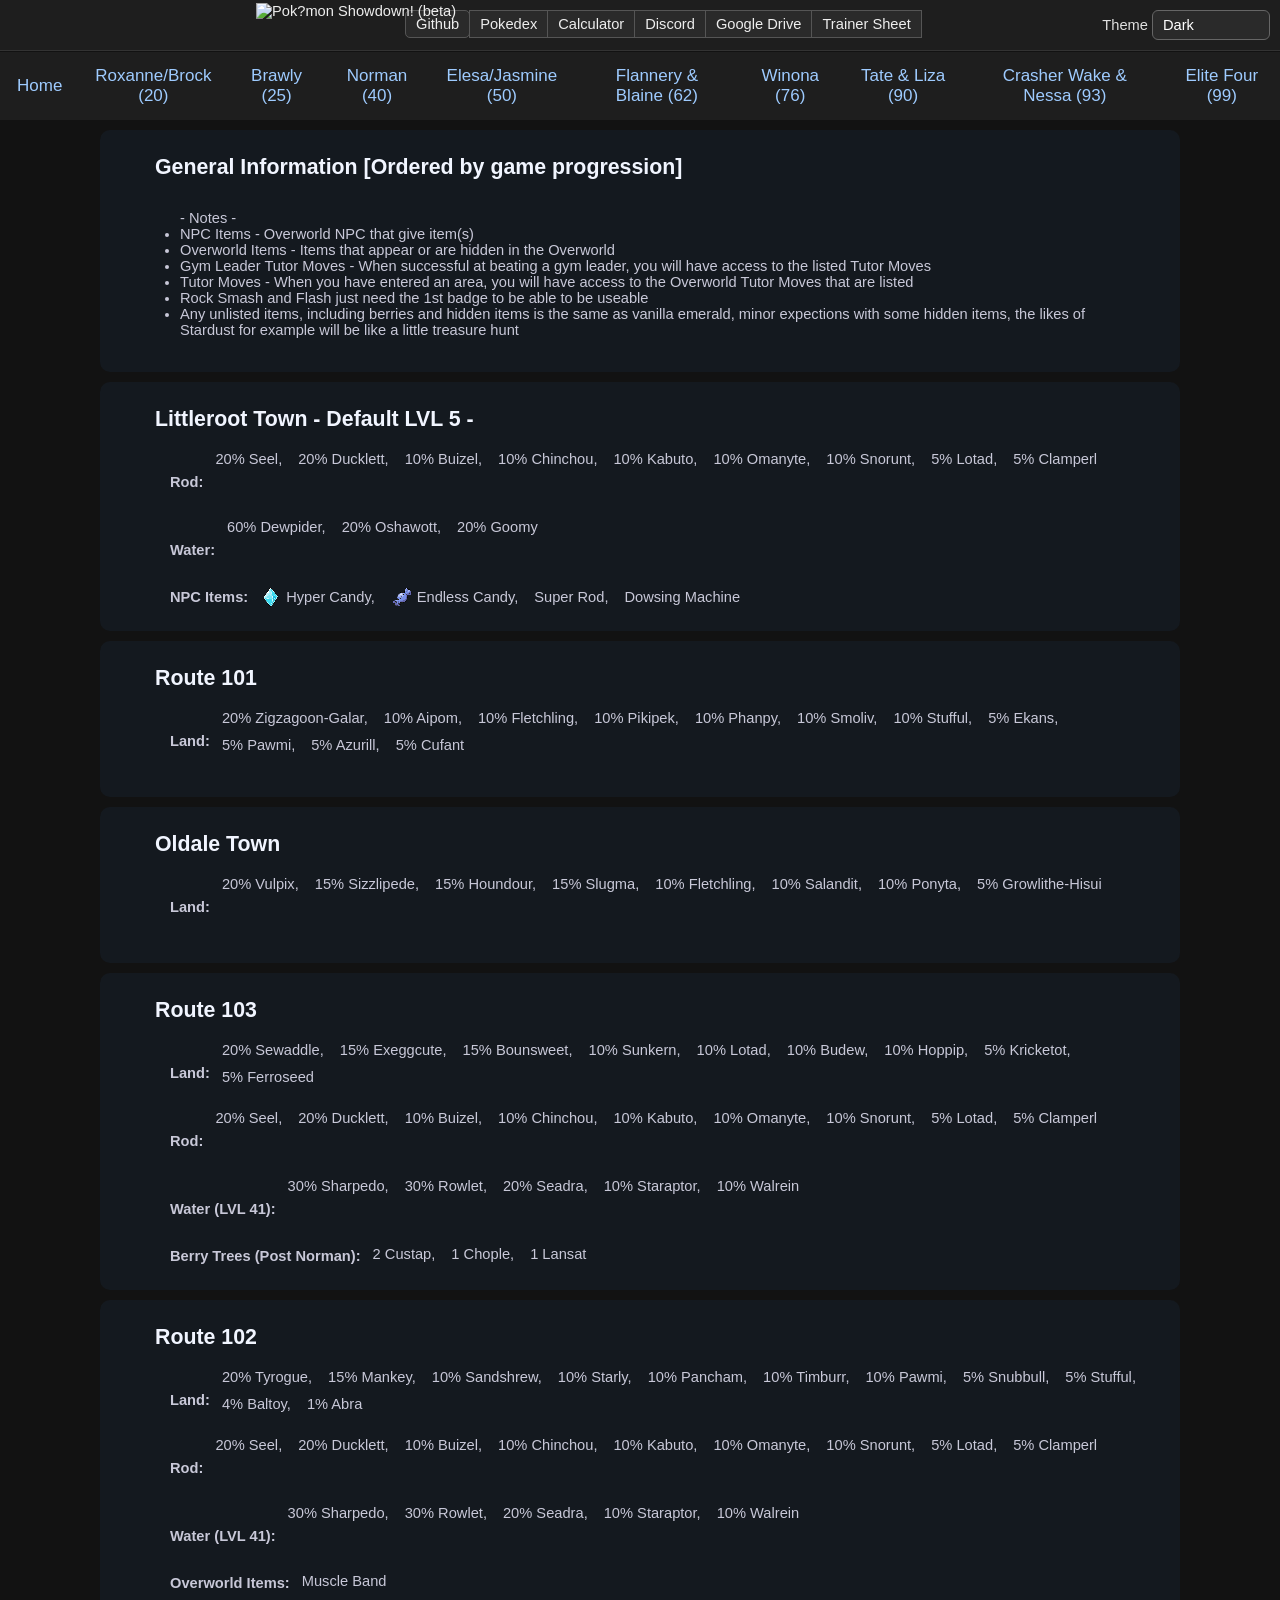
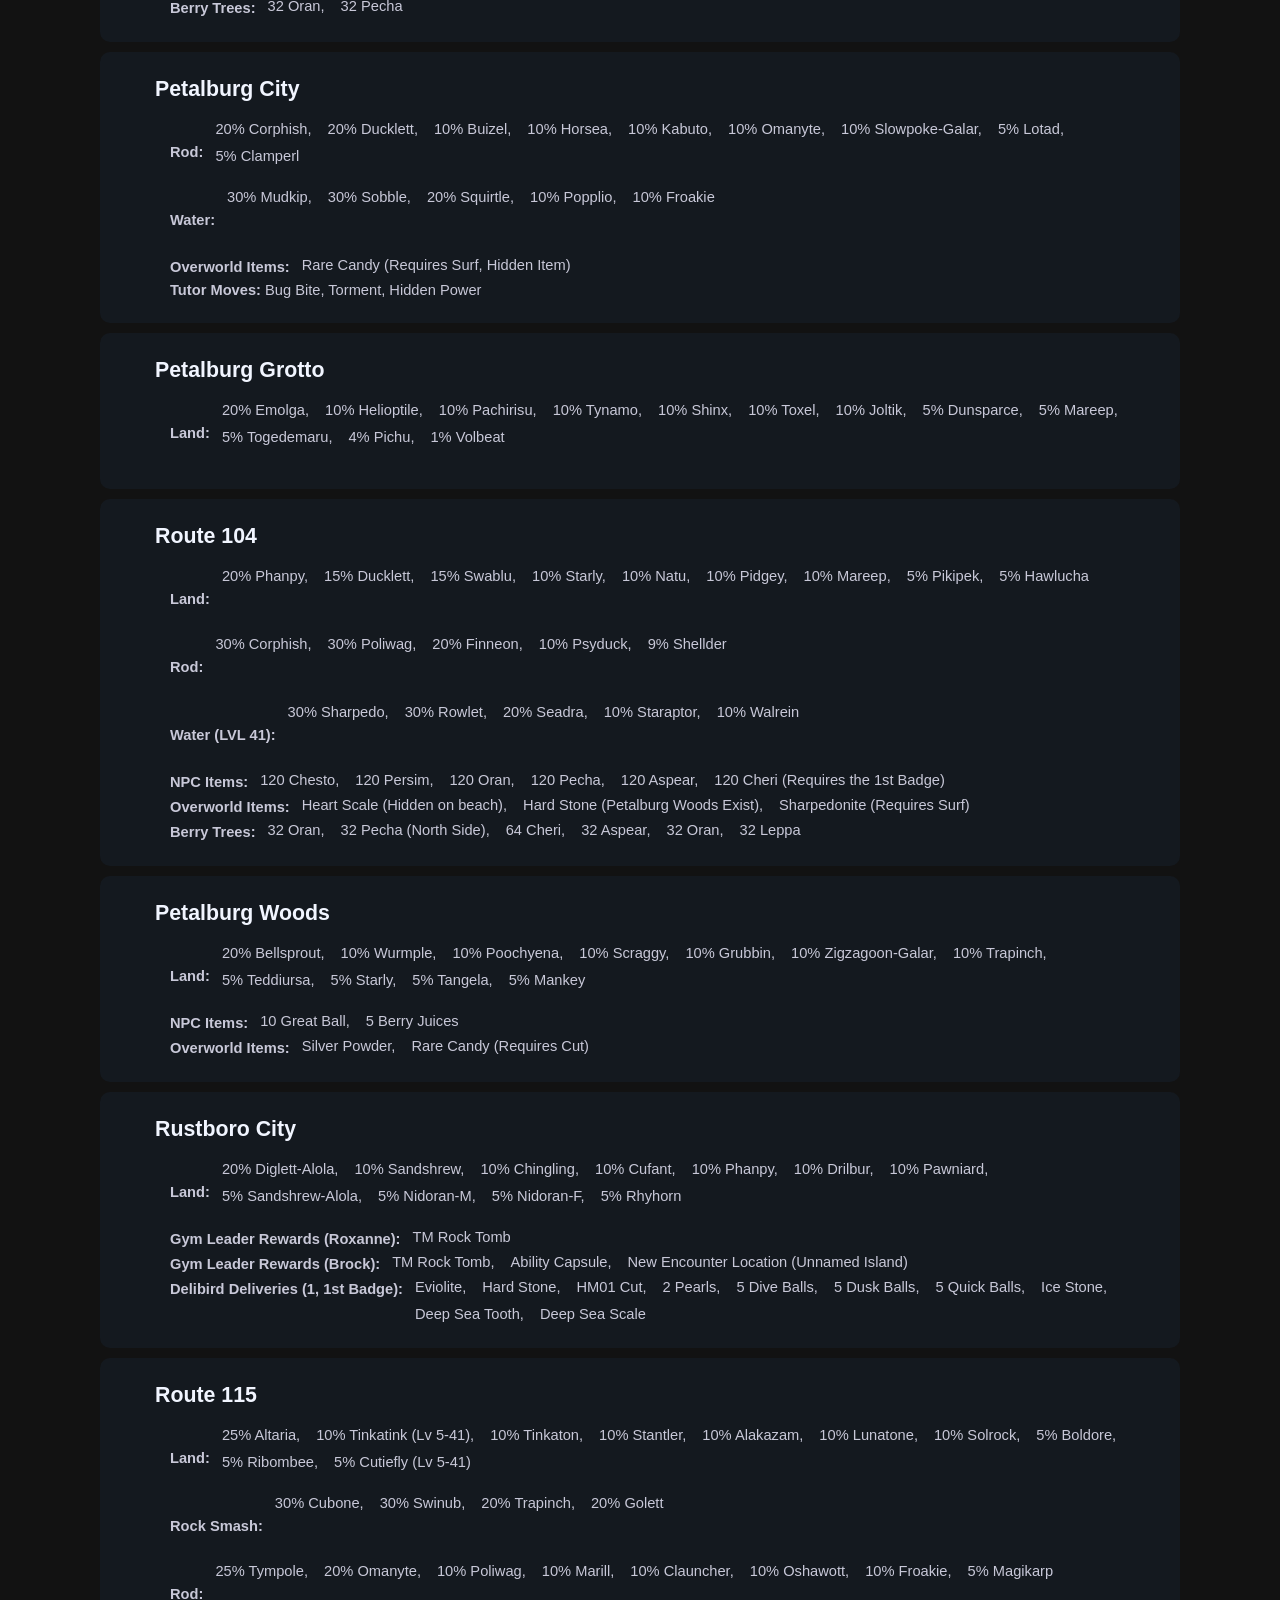
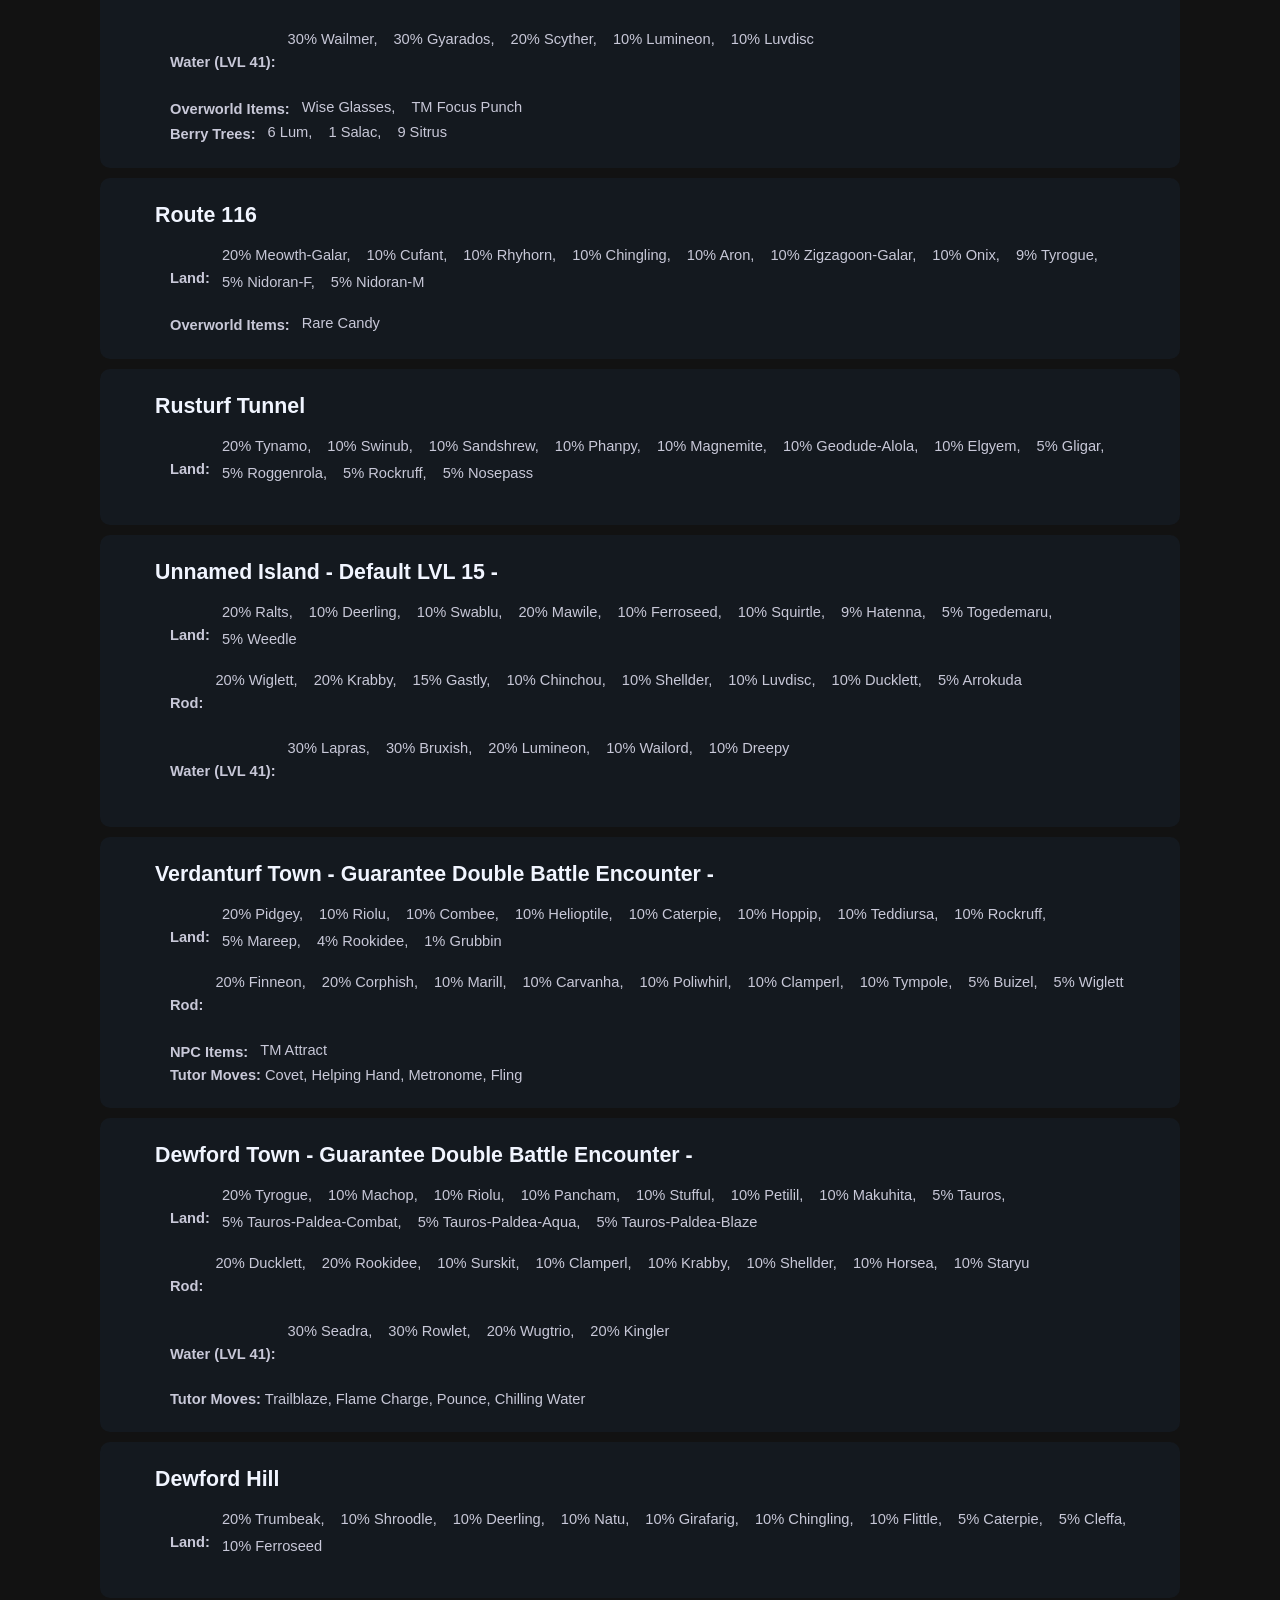
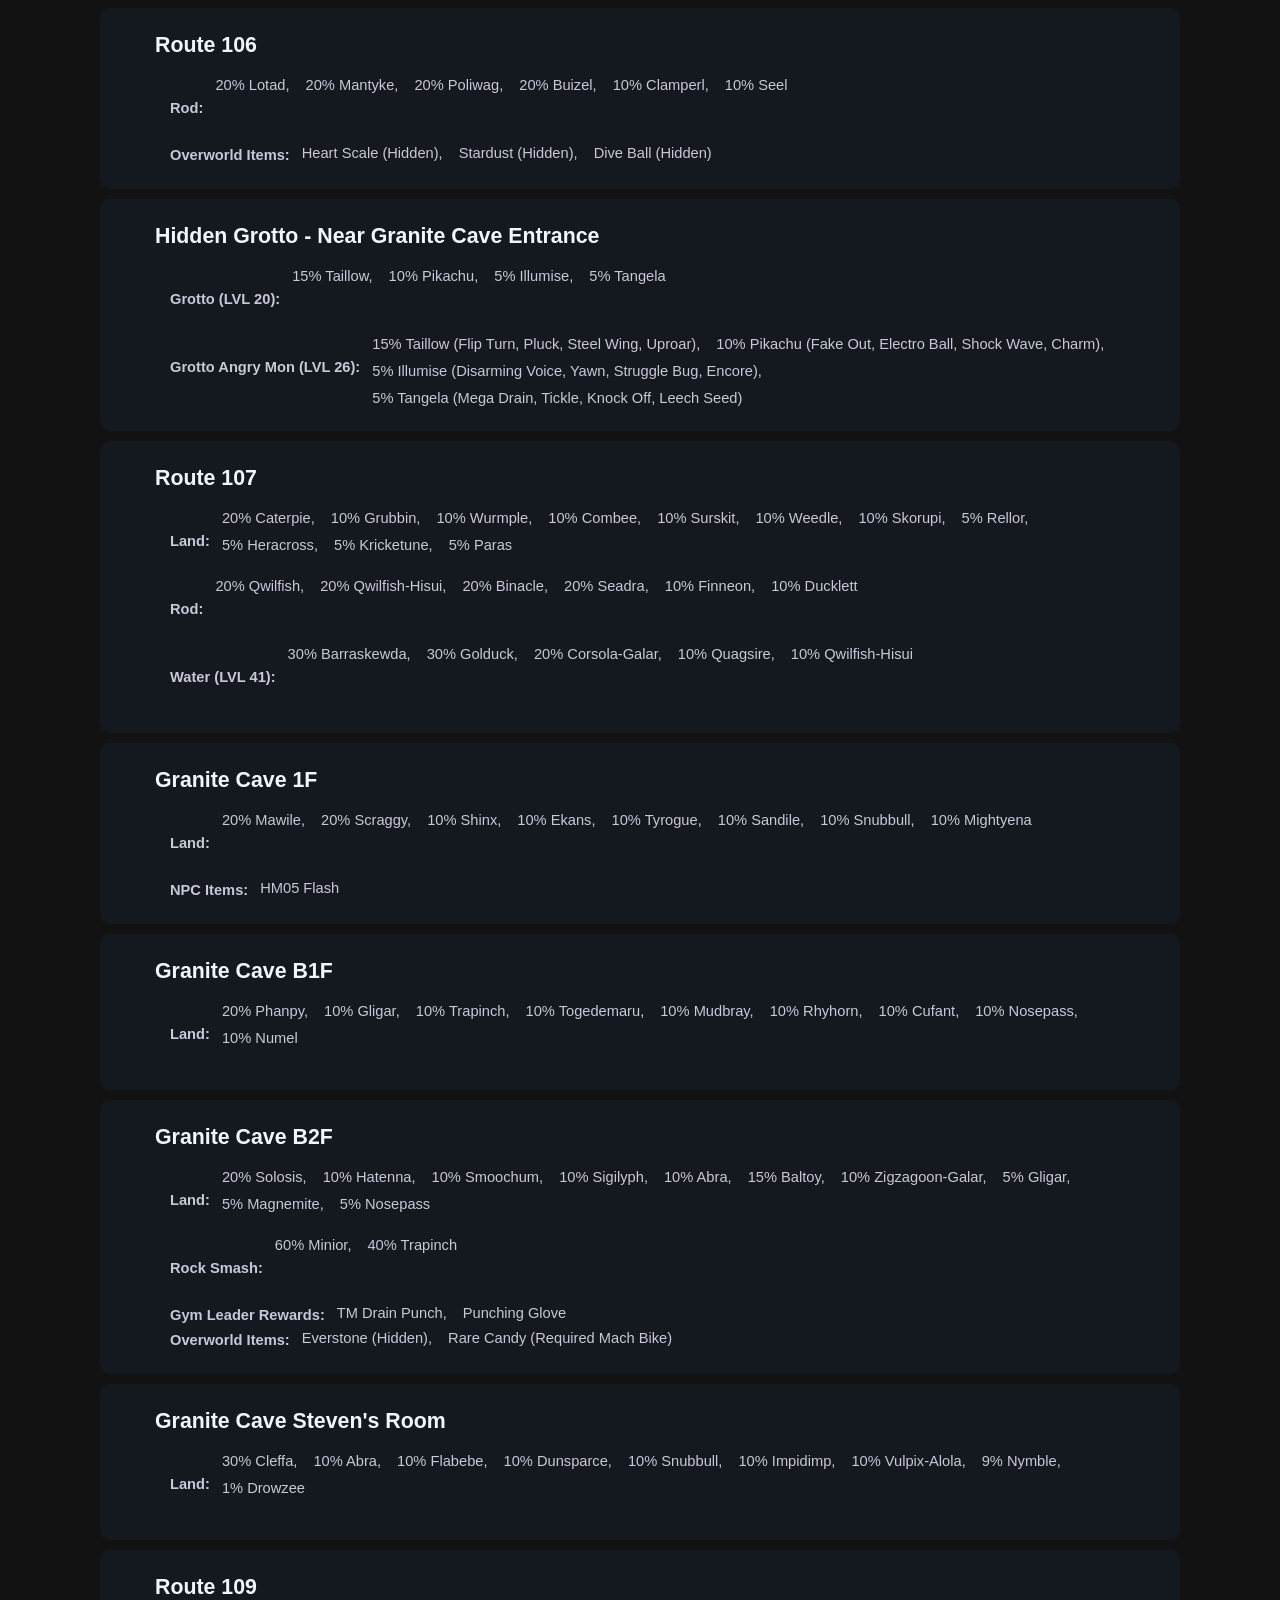
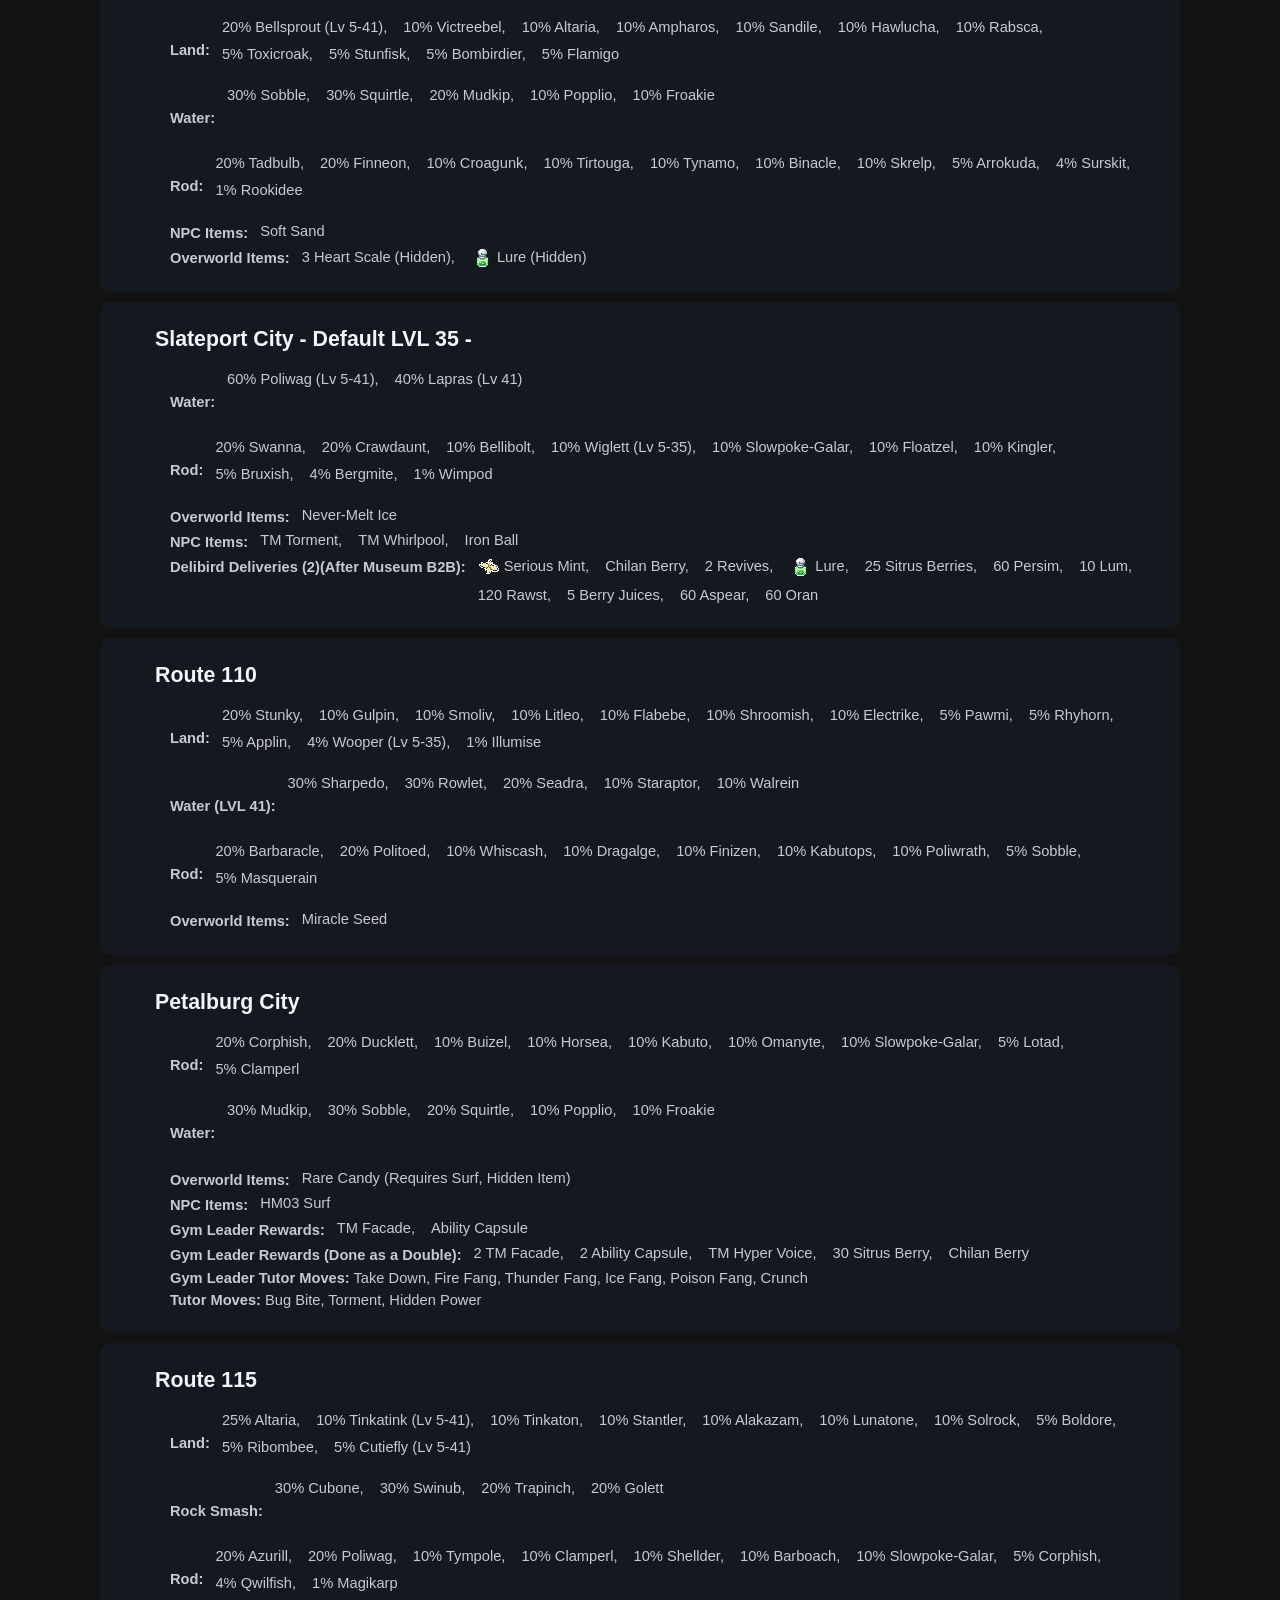
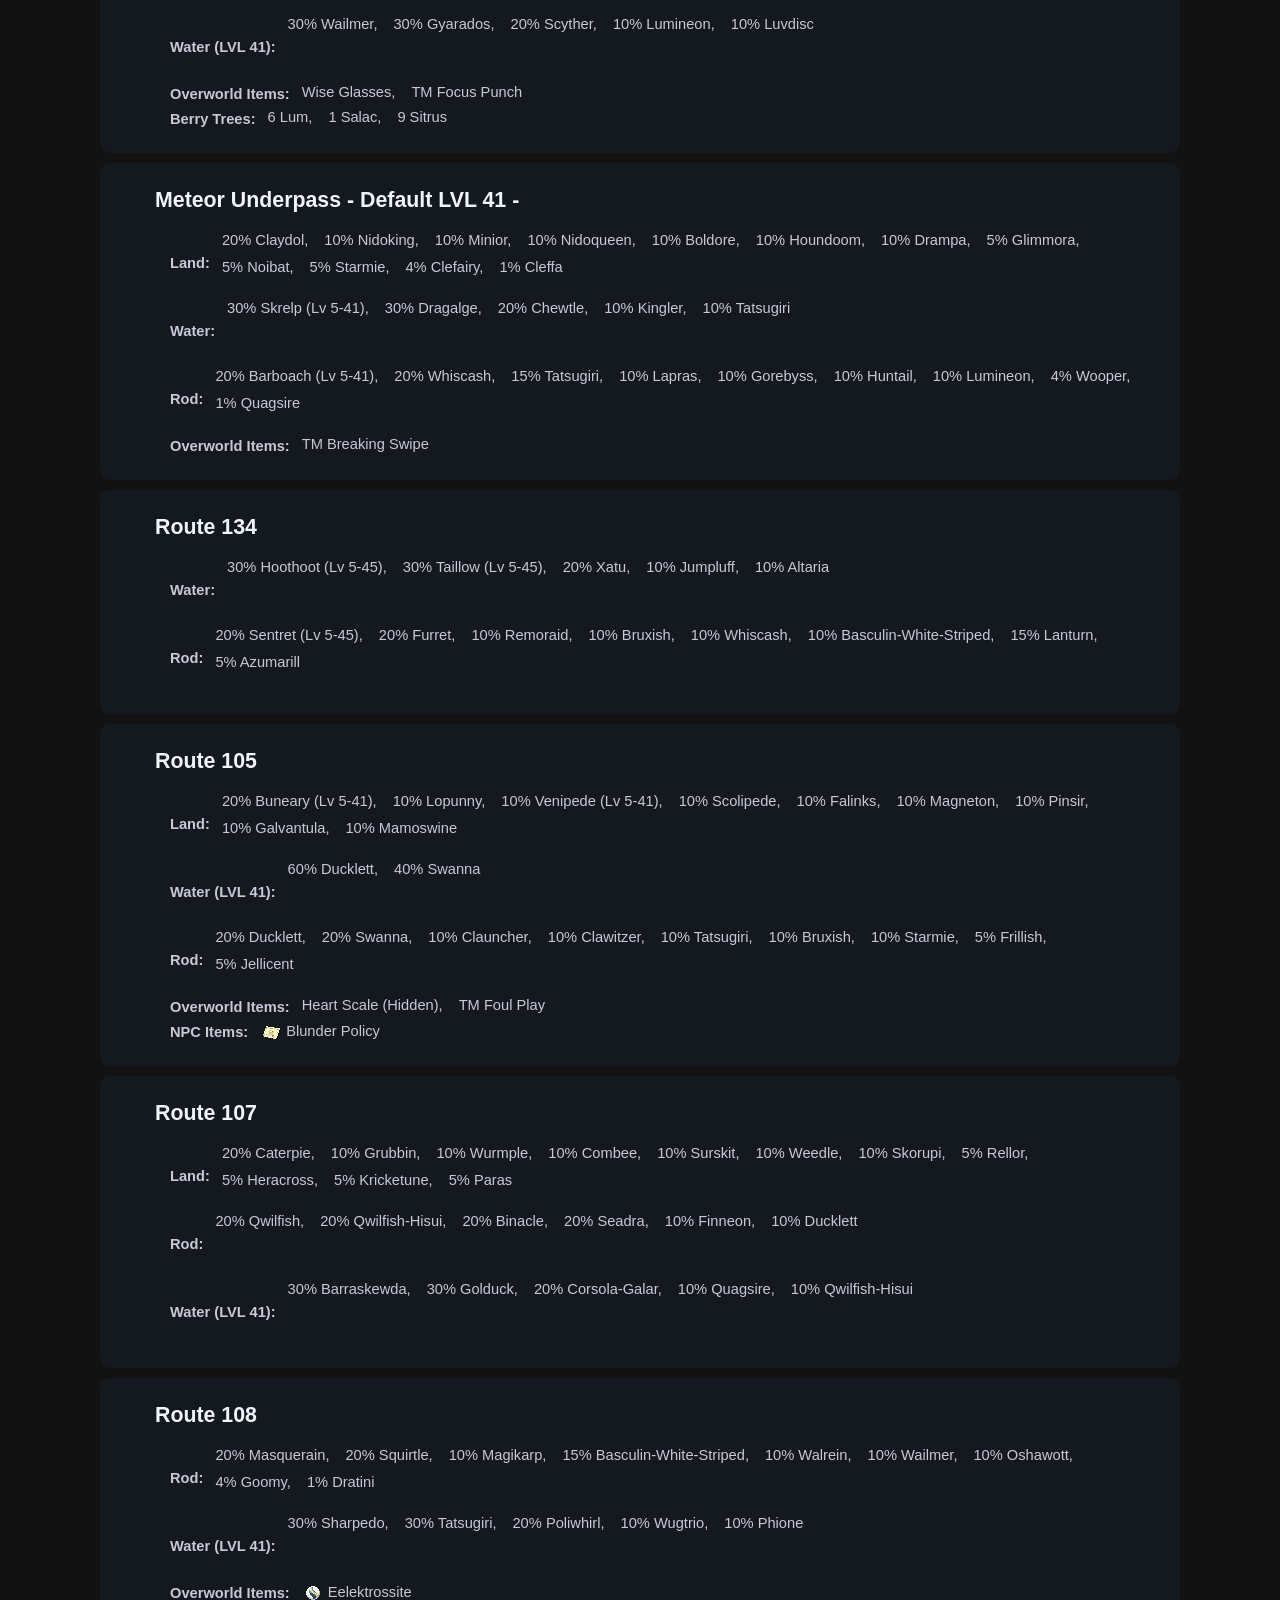
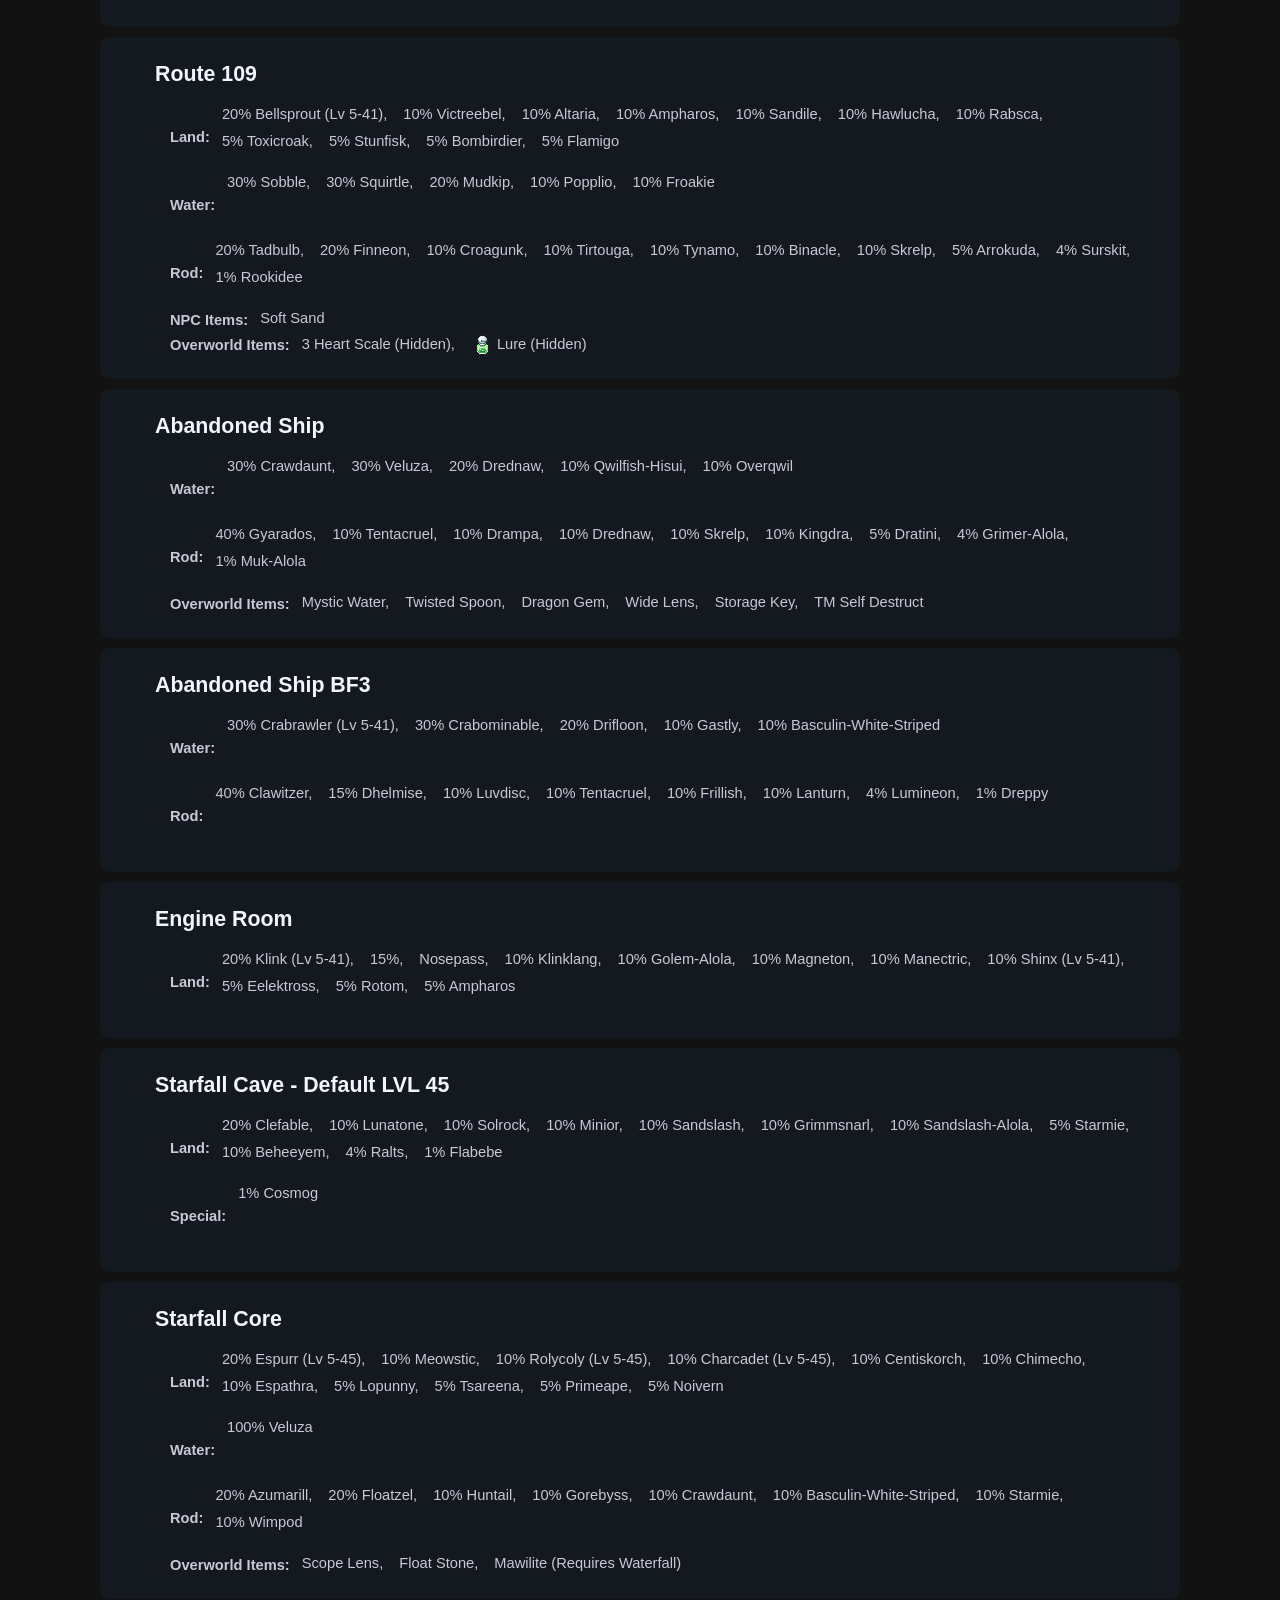
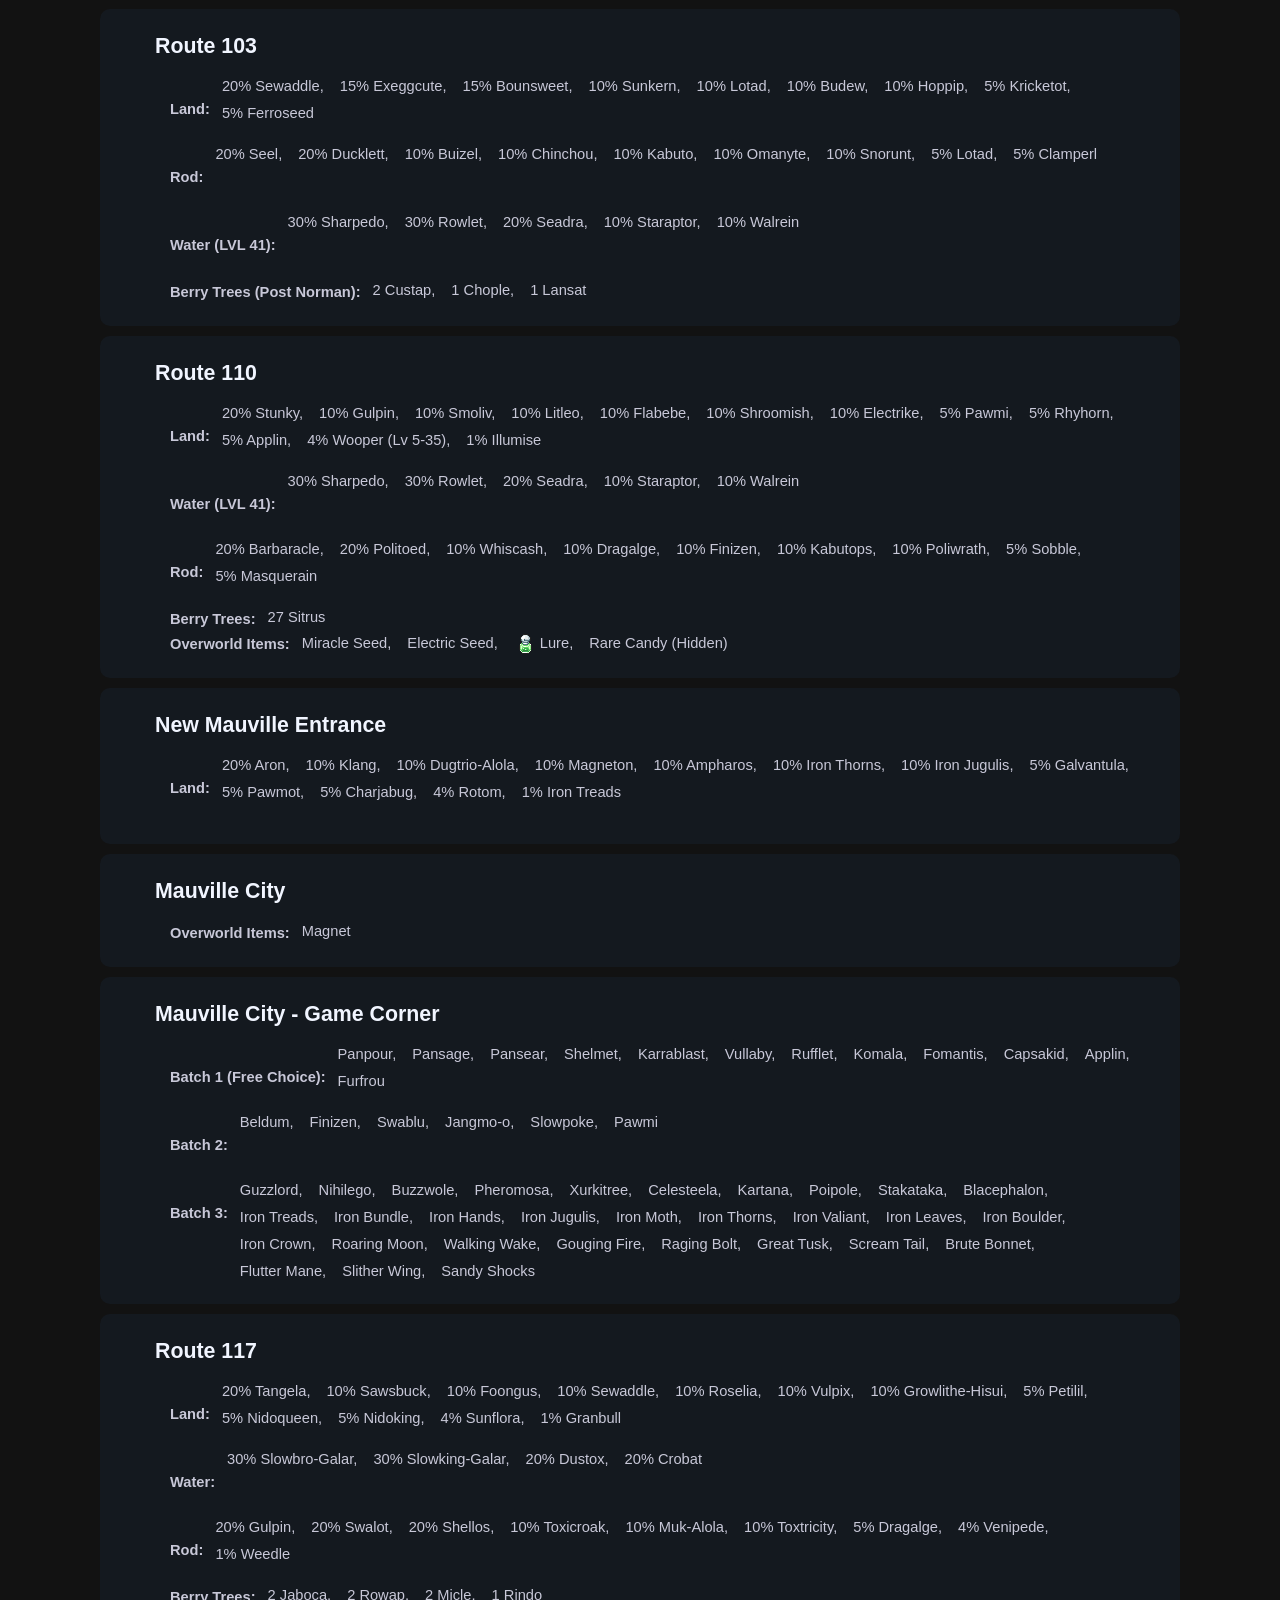
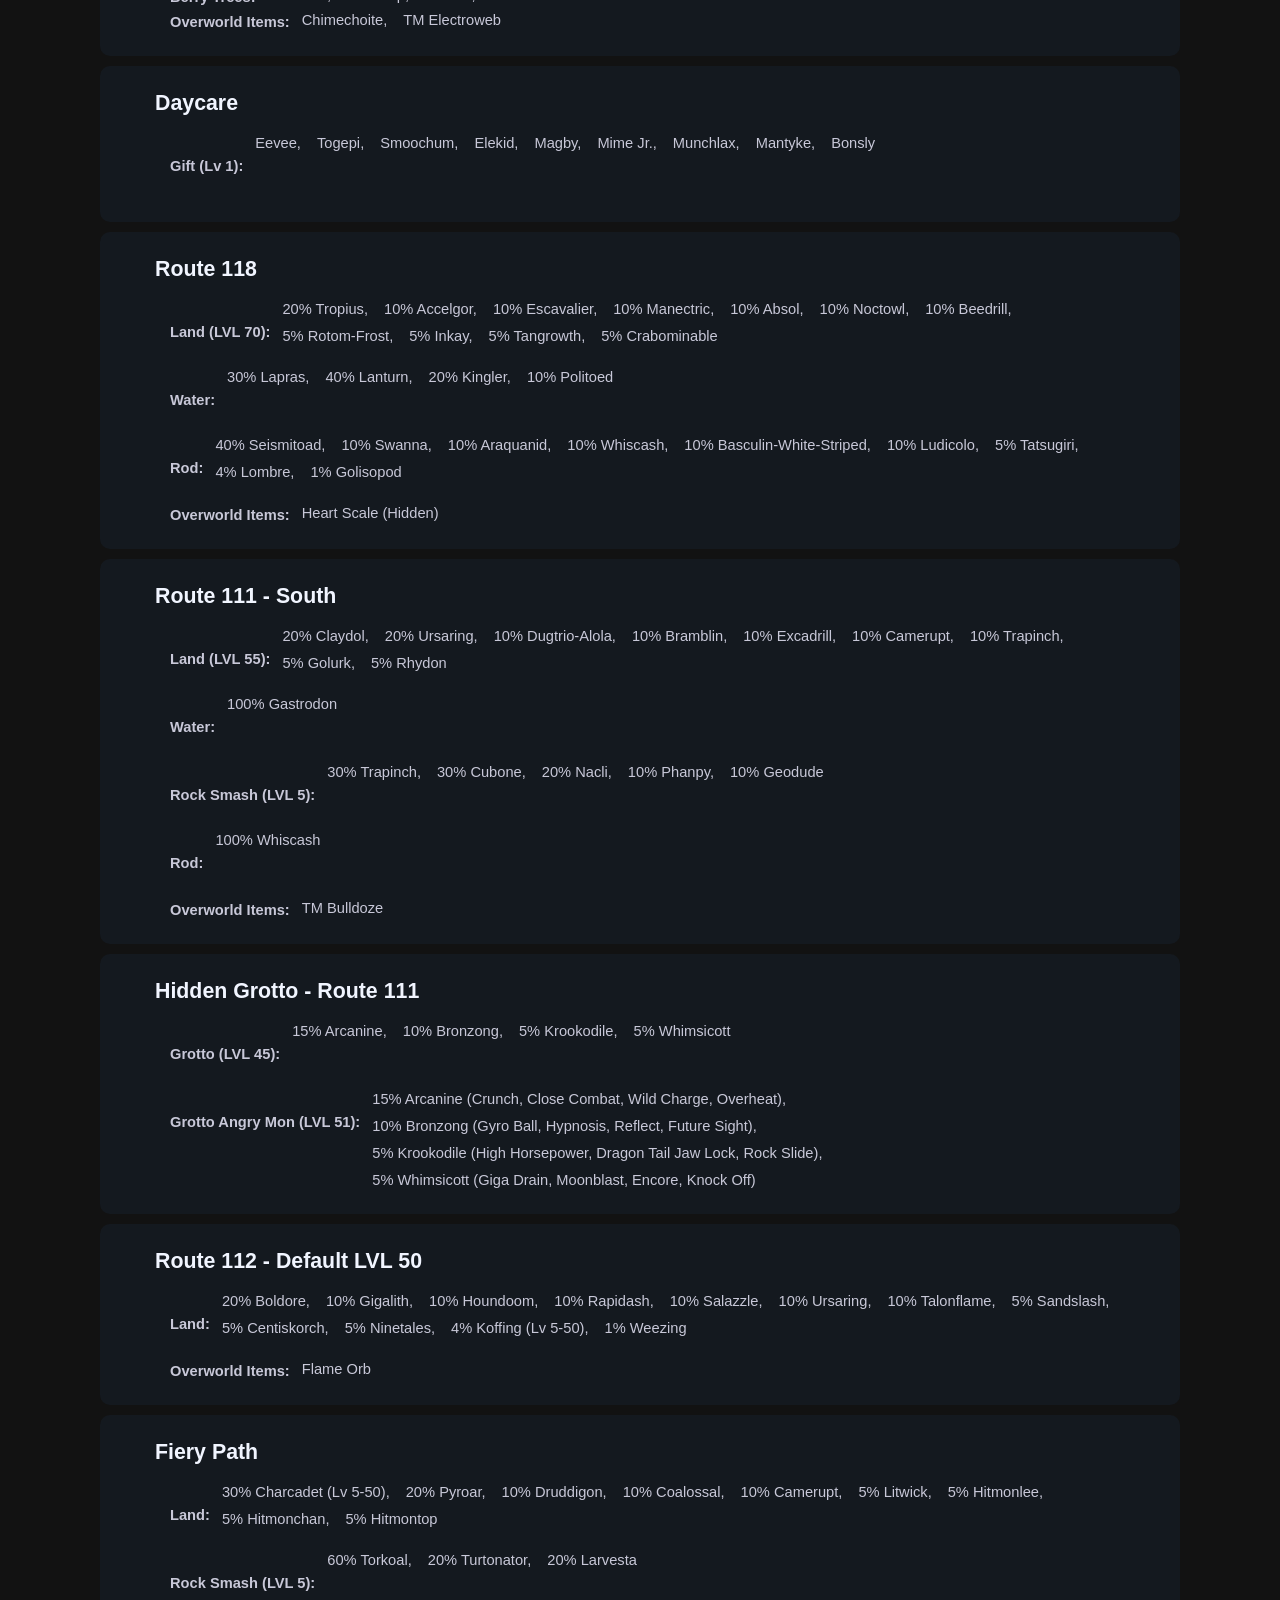
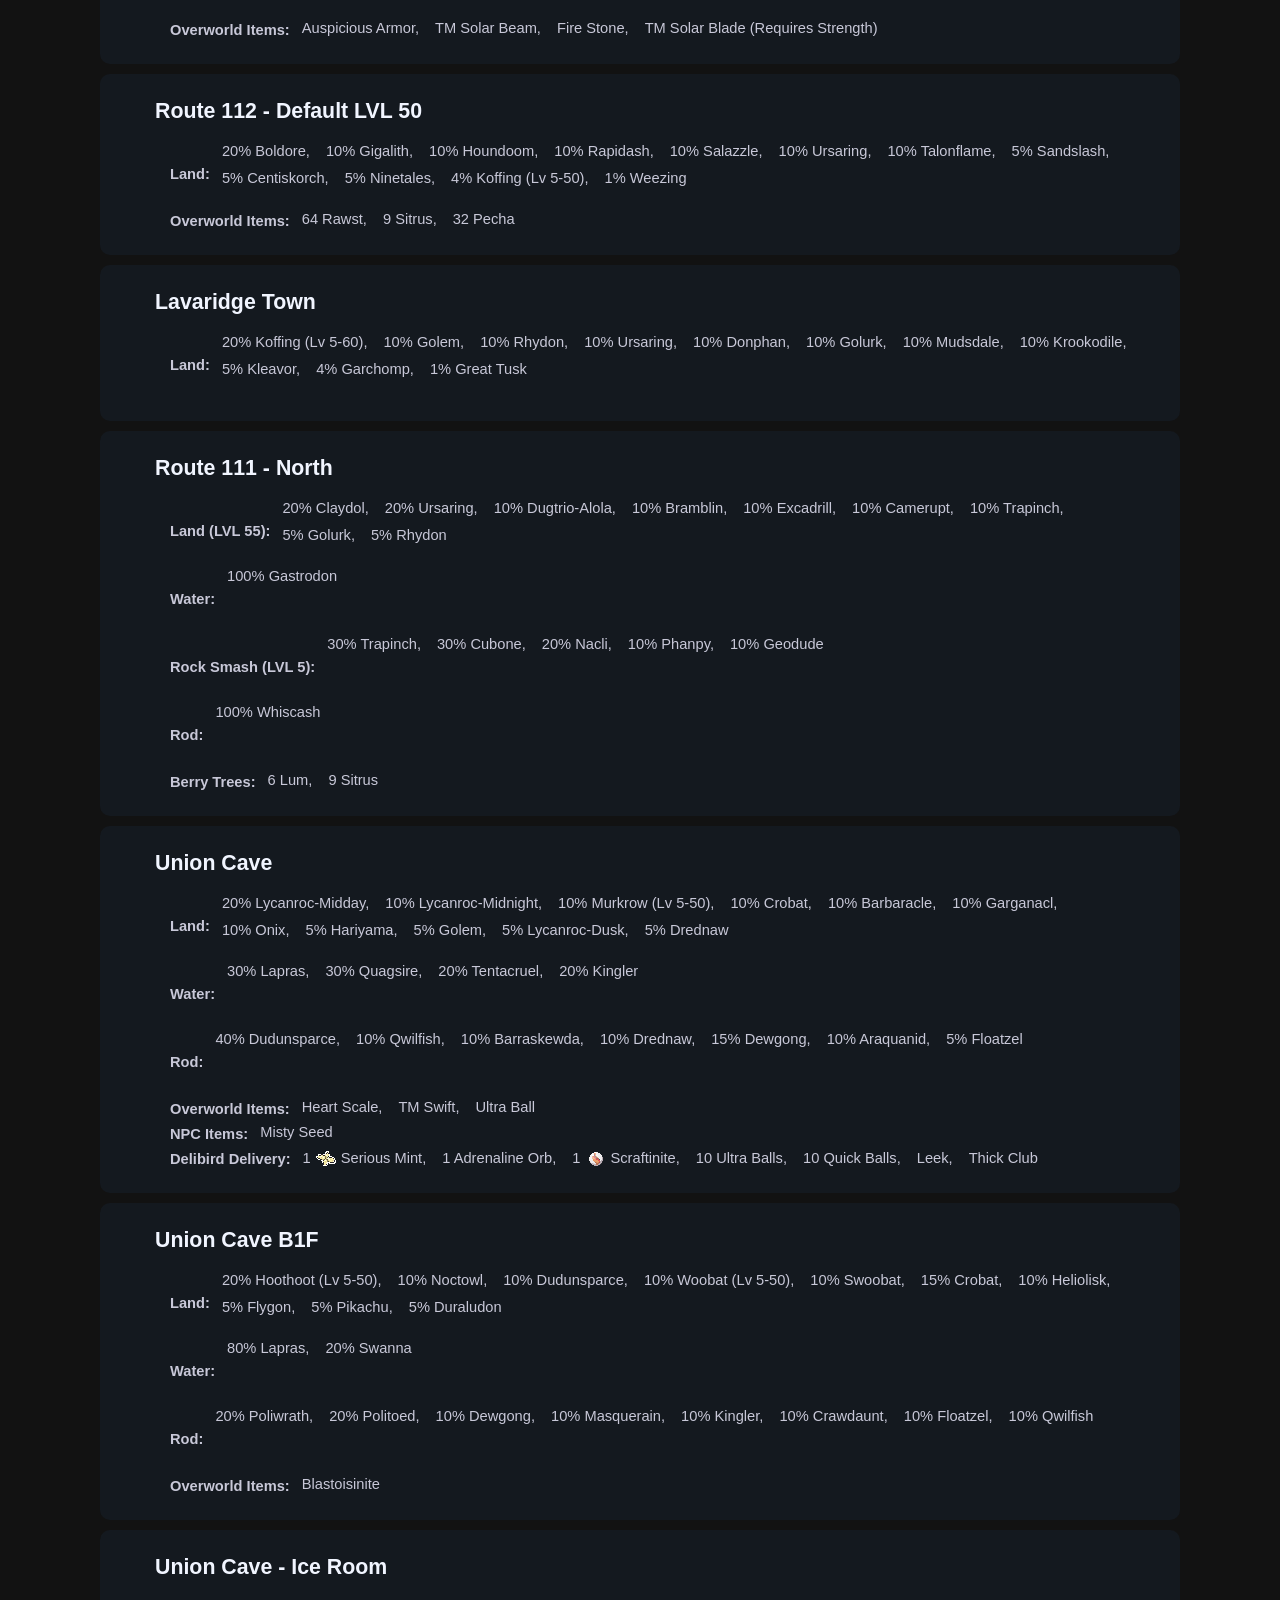
==== commit 644a472c: "W" ====
--- a/index.html
+++ b/index.html
@@ -617,8 +617,8 @@
 
       <div class="resources">
         <h1>Route 118</h1>
-        <p><b>Land:</b> 20% Arbok, 10% Absol, 10% Manectric, 10% Pachirisu, 10% Beedrill, 10% Accelgor,
-        10% Escavalier, 5% Arboliva, 5% Inkay, 5% Pidgeot, 4% Ninetales, 1% Ninetales</p>
+        <p><b>Land (LVL 70):</b> 20% Tropius, 10% Accelgor, 10% Escavalier, 10% Manectric, 10% Absol, 10% Noctowl,
+        10% Beedrill, 5% Rotom-Frost, 5% Inkay, 5% Tangrowth, 4% Crabominable, 1% Crabominable</p>
         <p><b>Water:</b> 30% Lapras, 30% Lanturn, 20% Kingler, 10% Lanturn, 10% Politoed</p>
         <p><b>Rod:</b> 20% Seismitoad, 20% Seismitoad, 10% Swanna, 10% Araquanid, 10% Whiscash,
         10% Basculin-White-Striped, 10% Ludicolo, 5% Tatsugiri, 4% Lombre, 1% Golisopod</p>
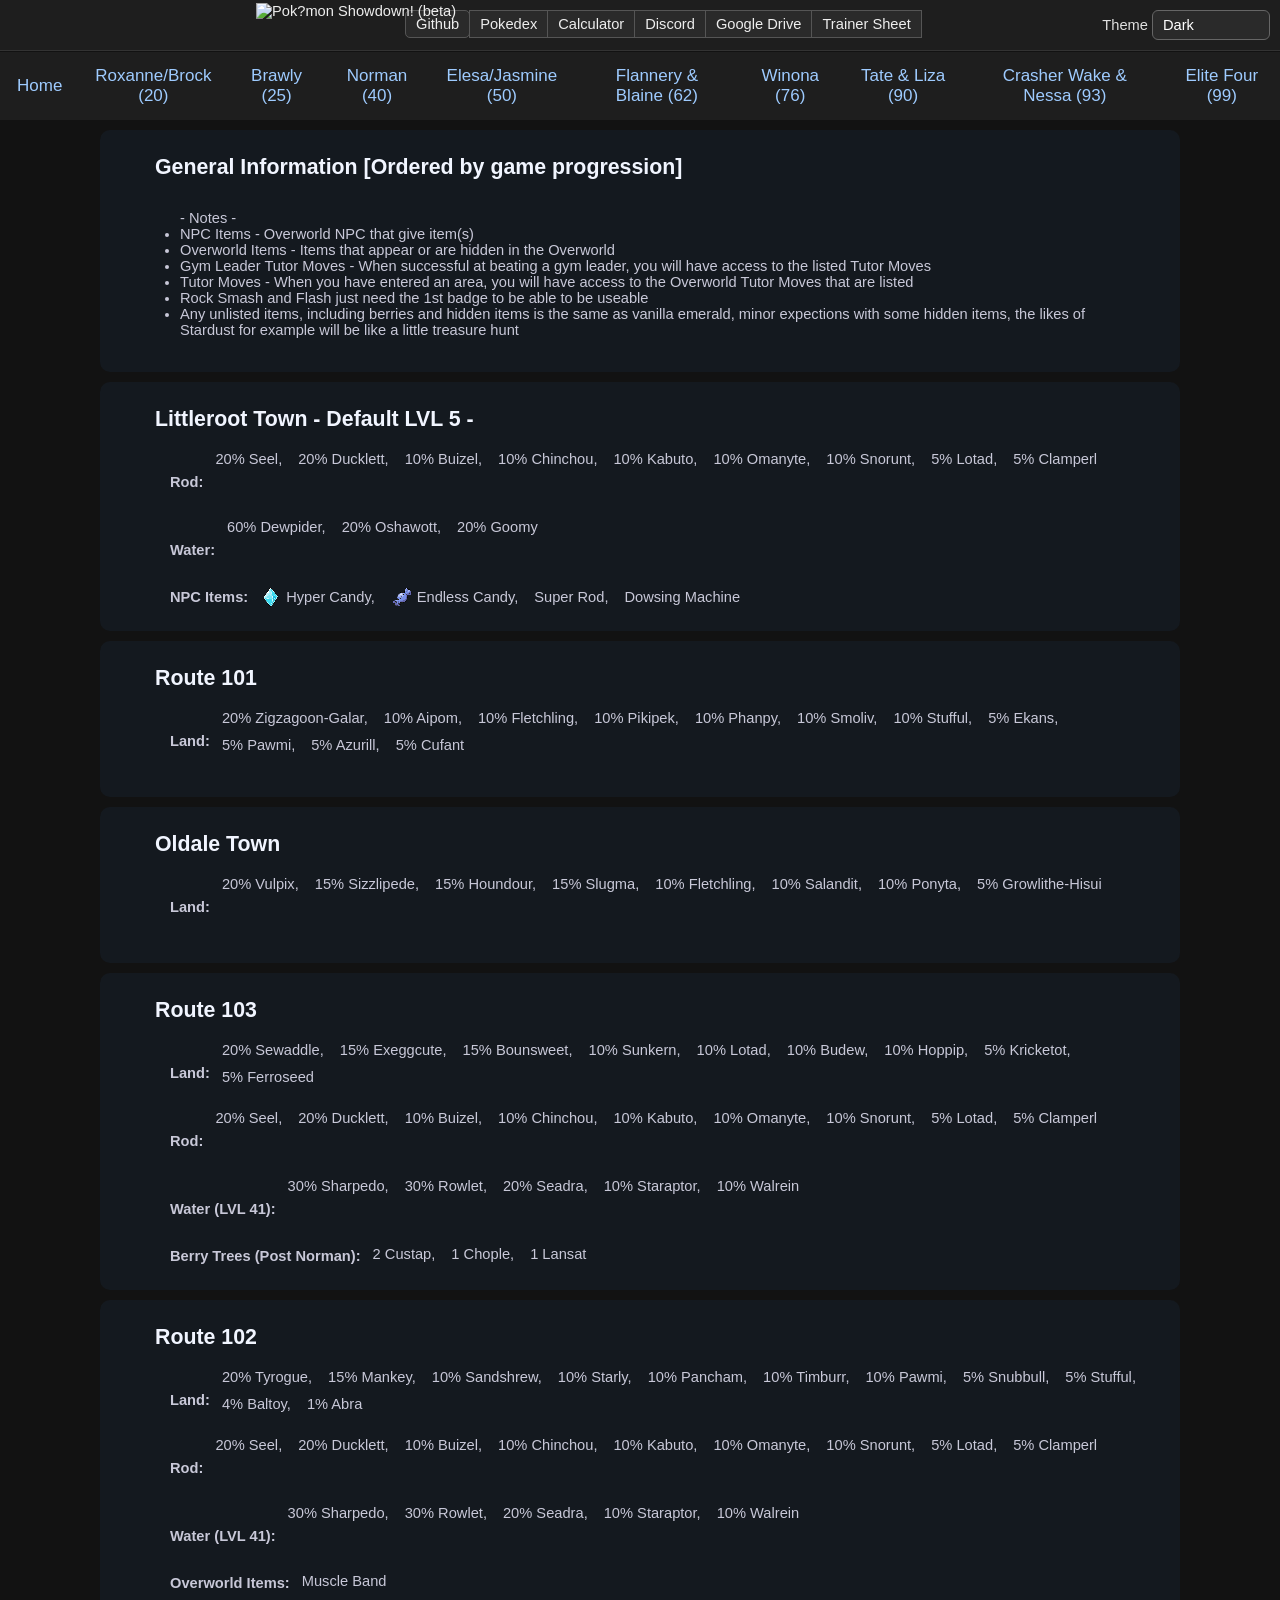
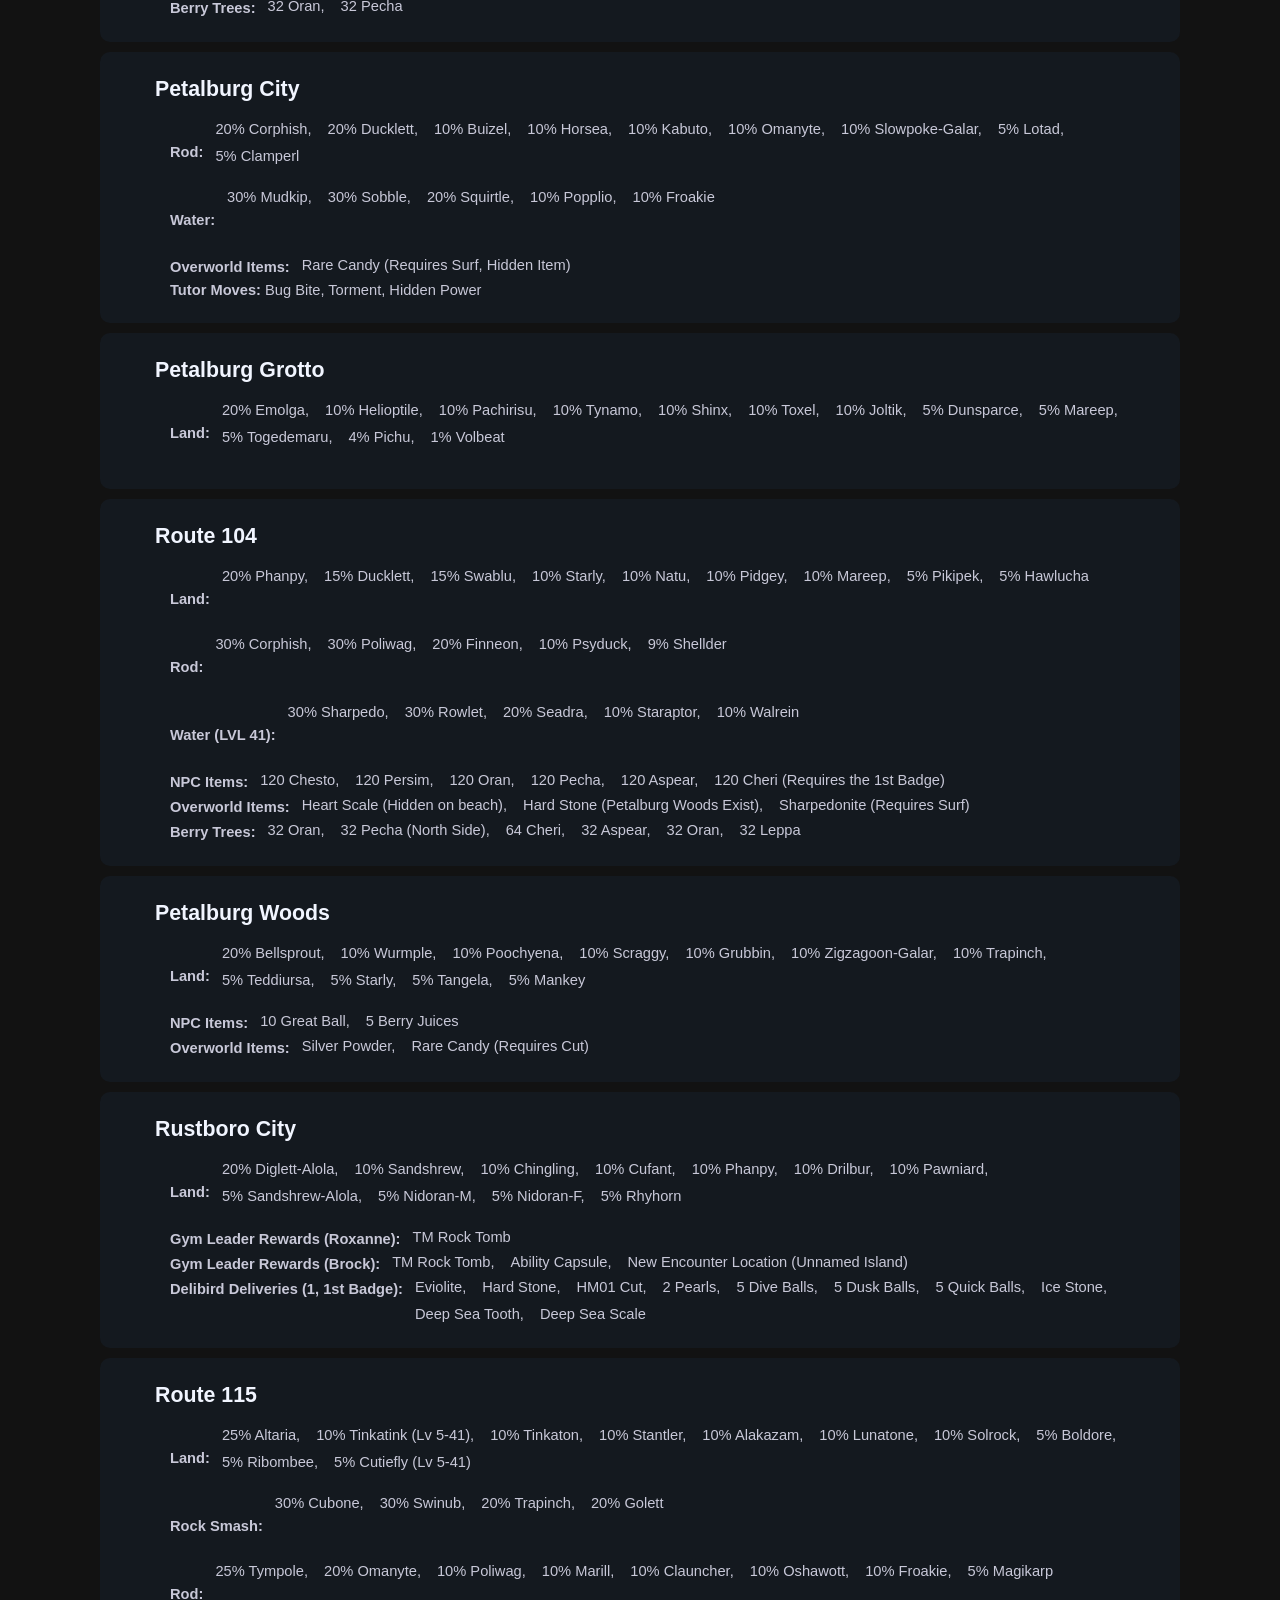
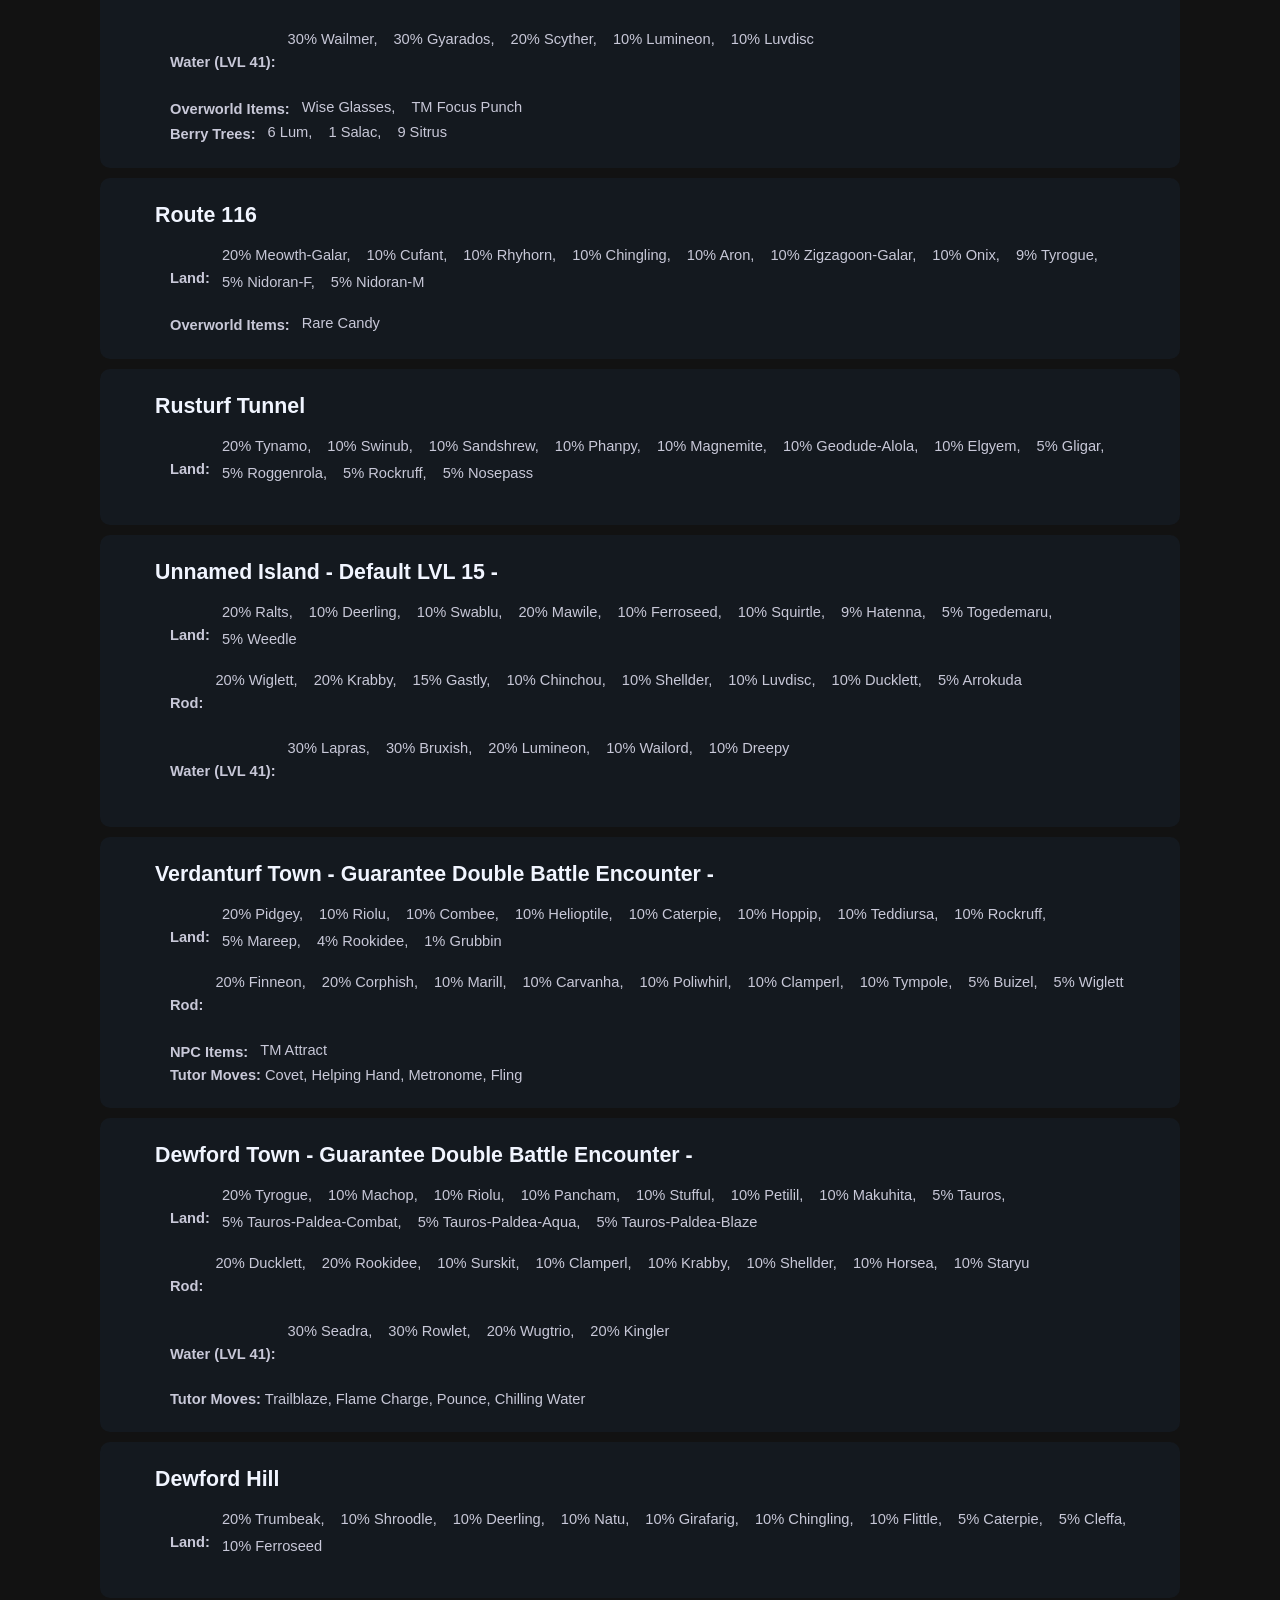
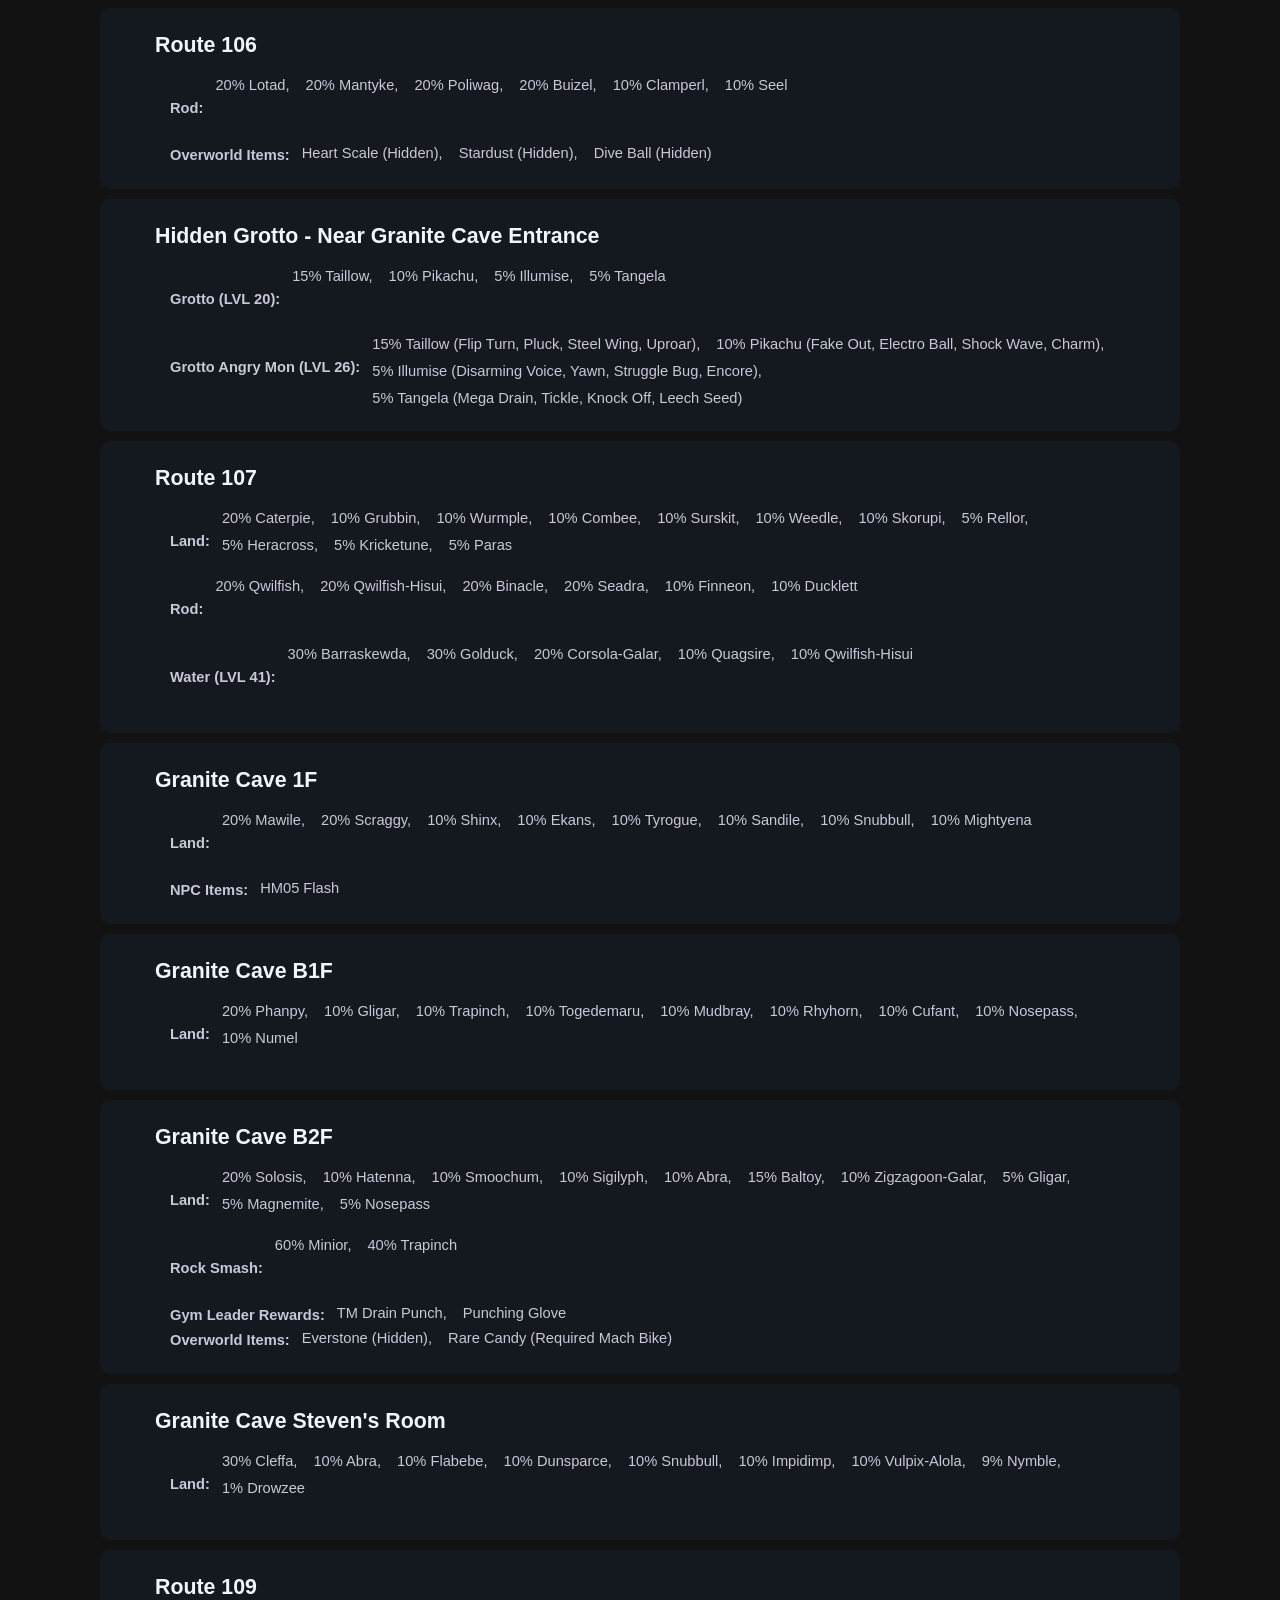
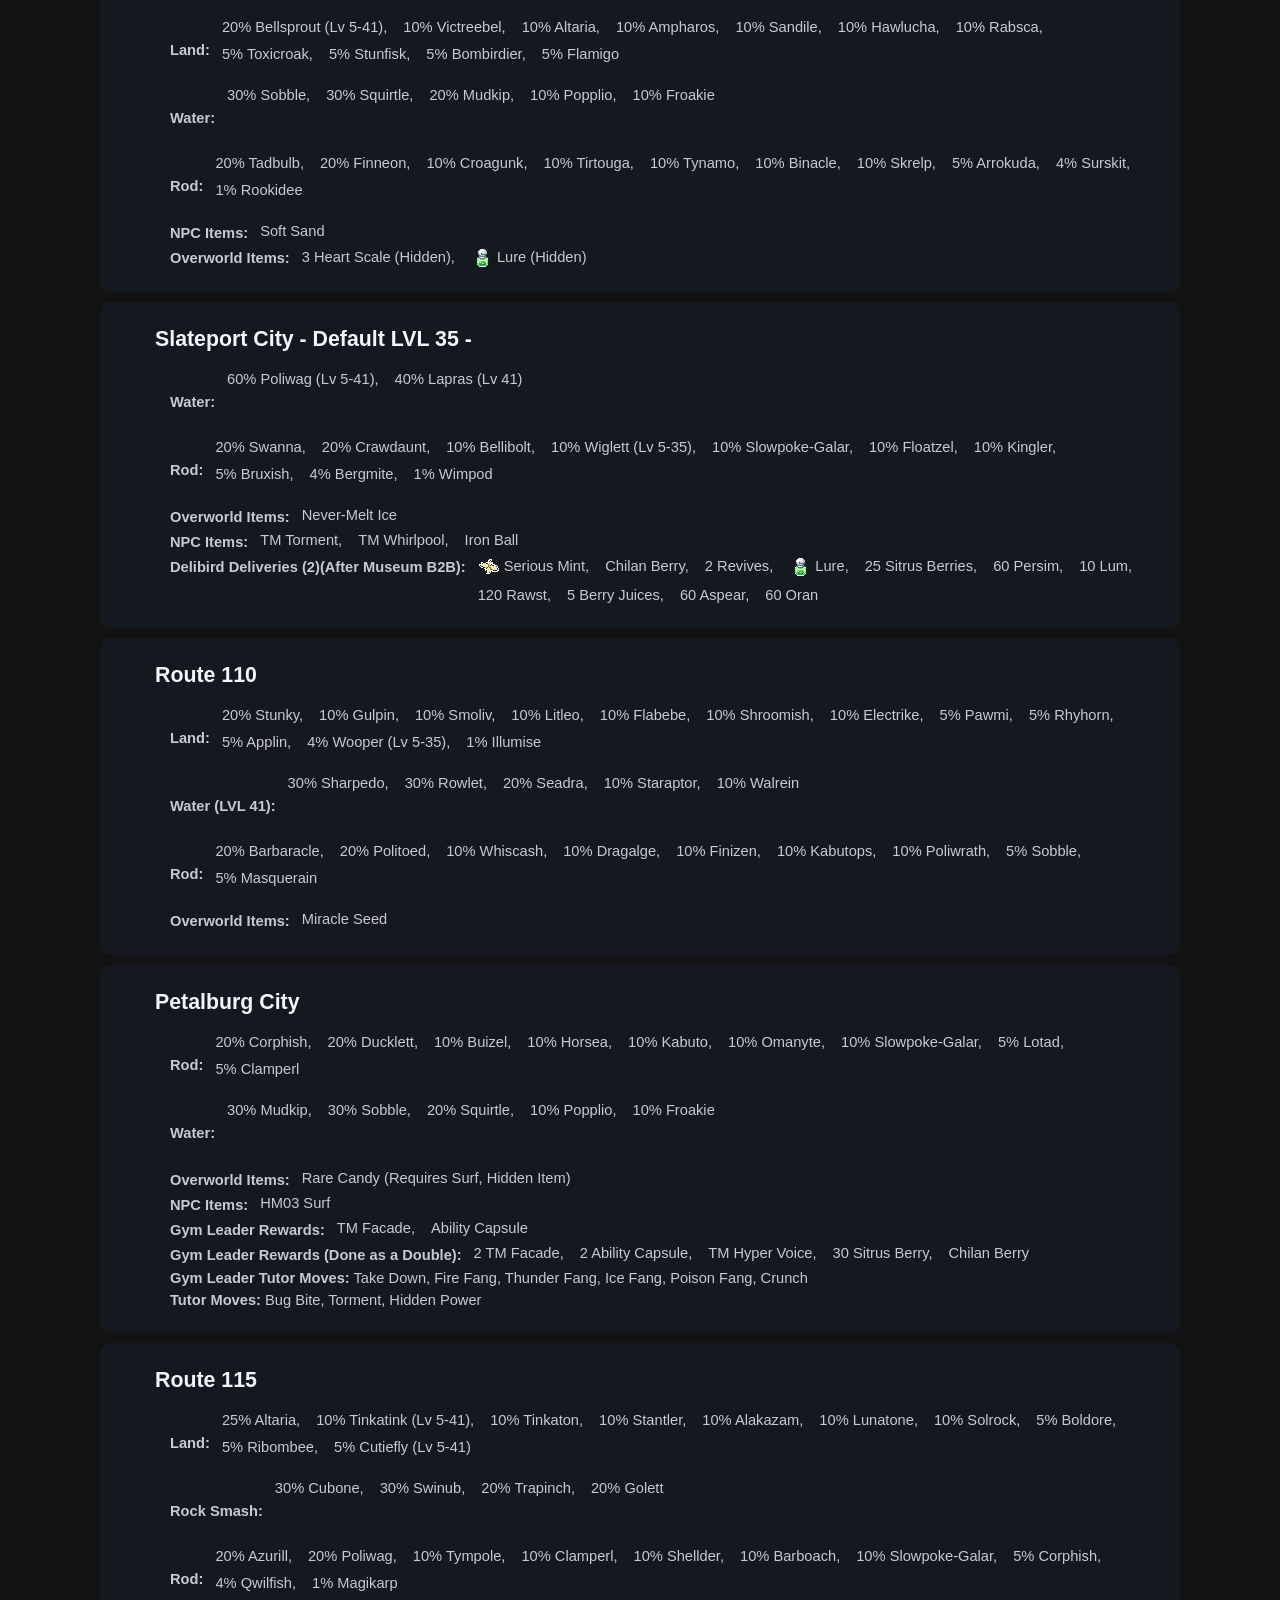
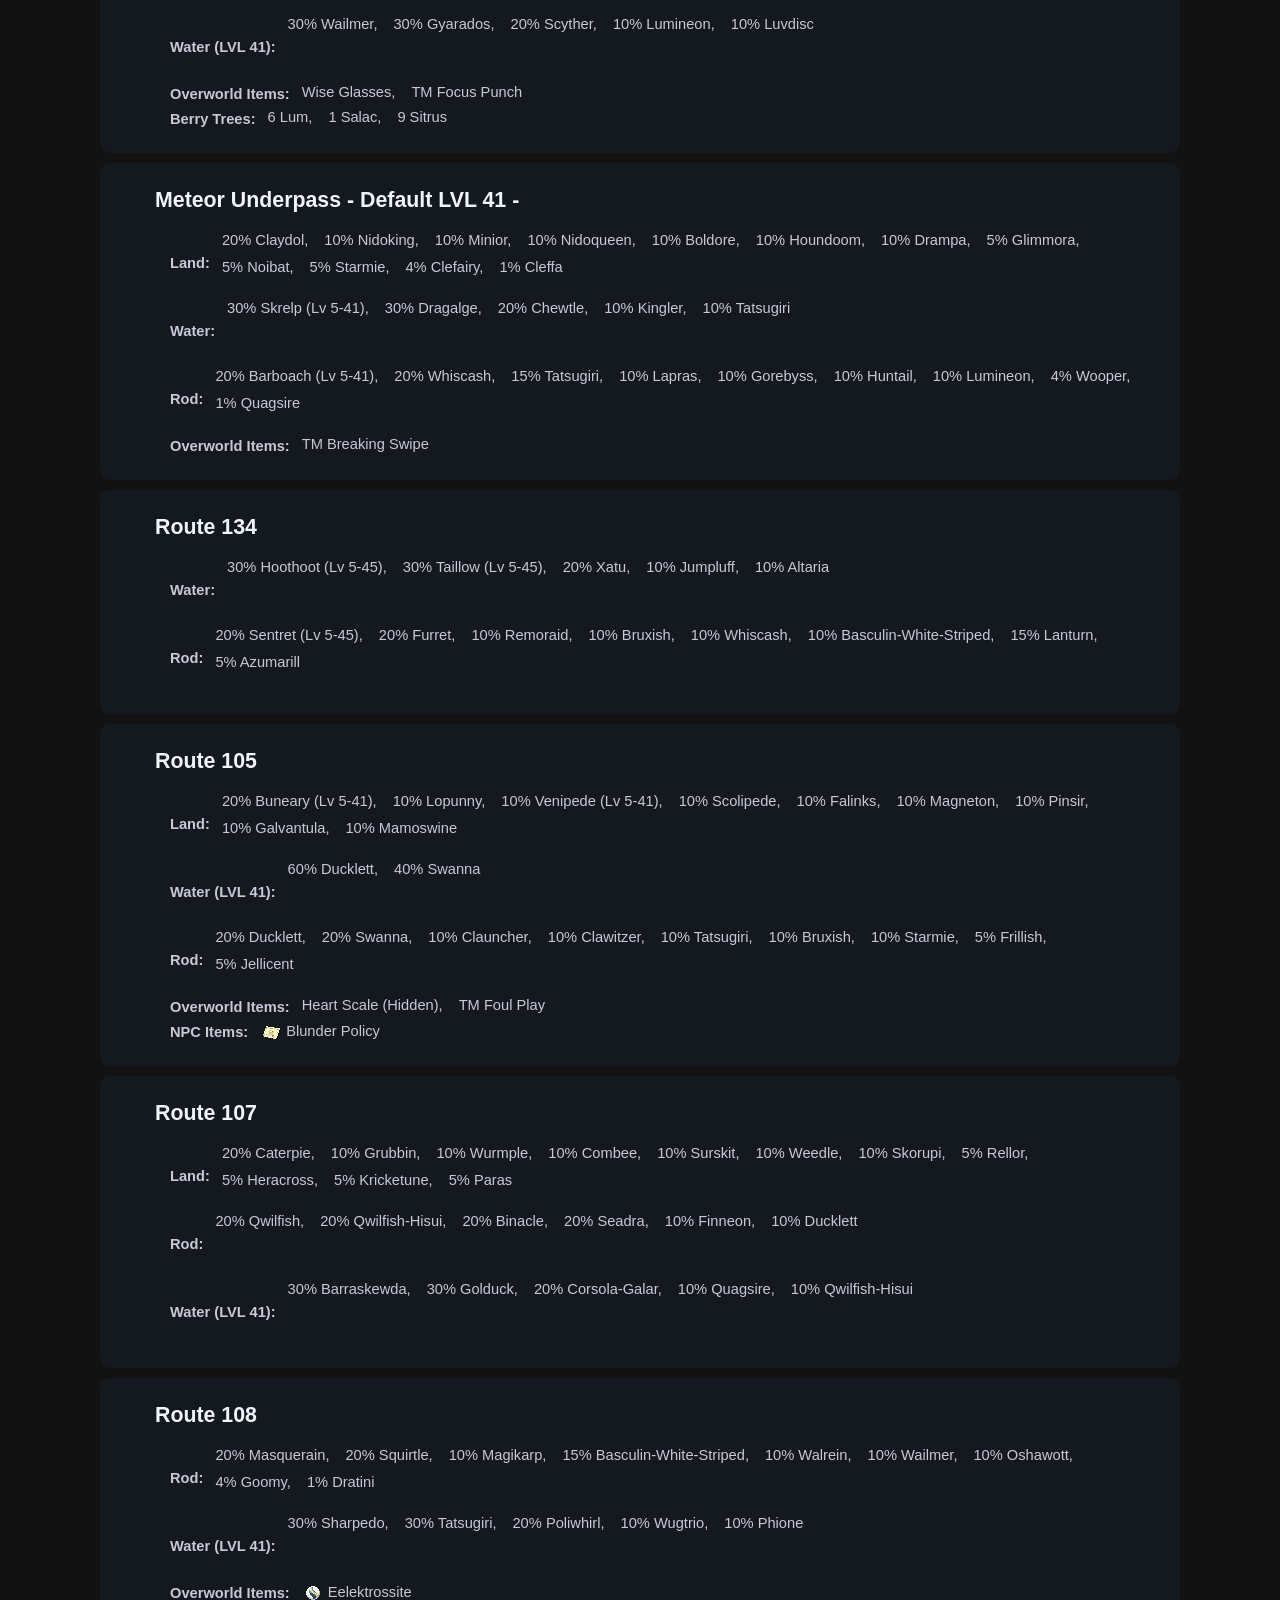
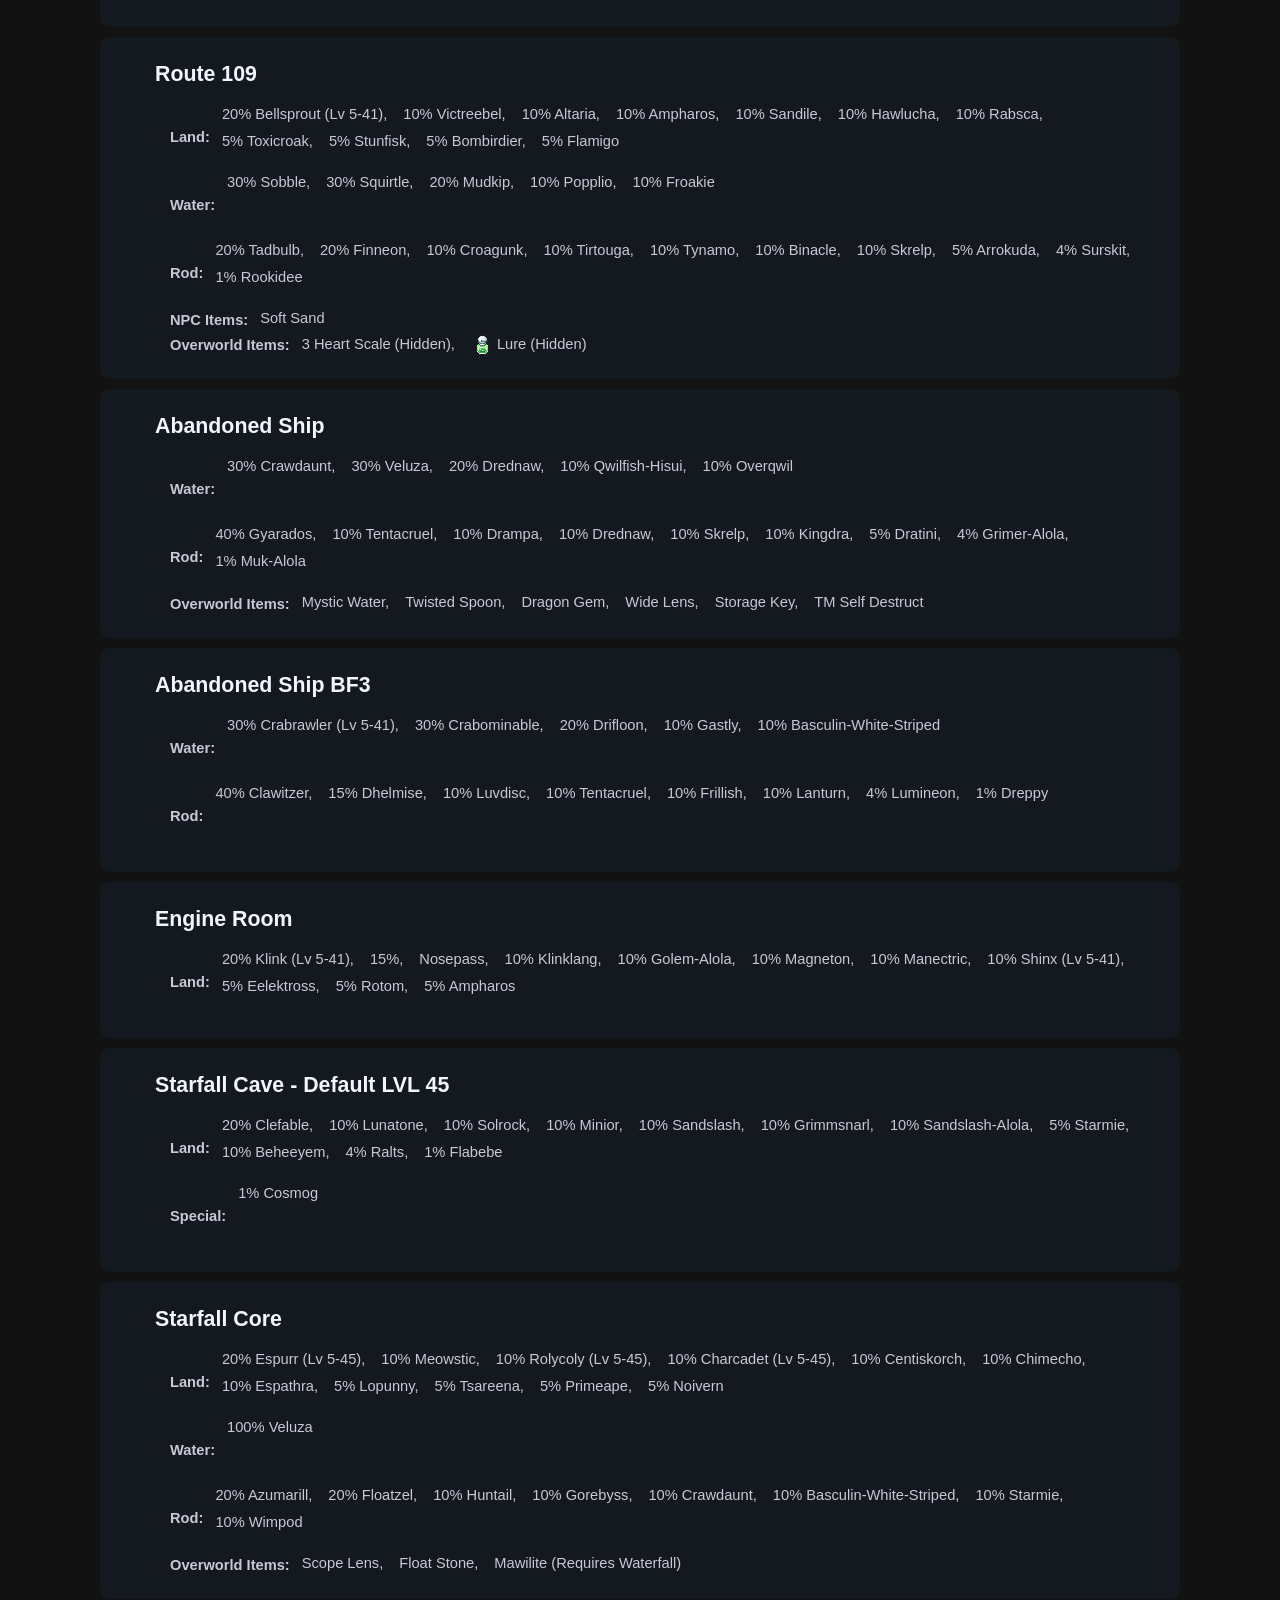
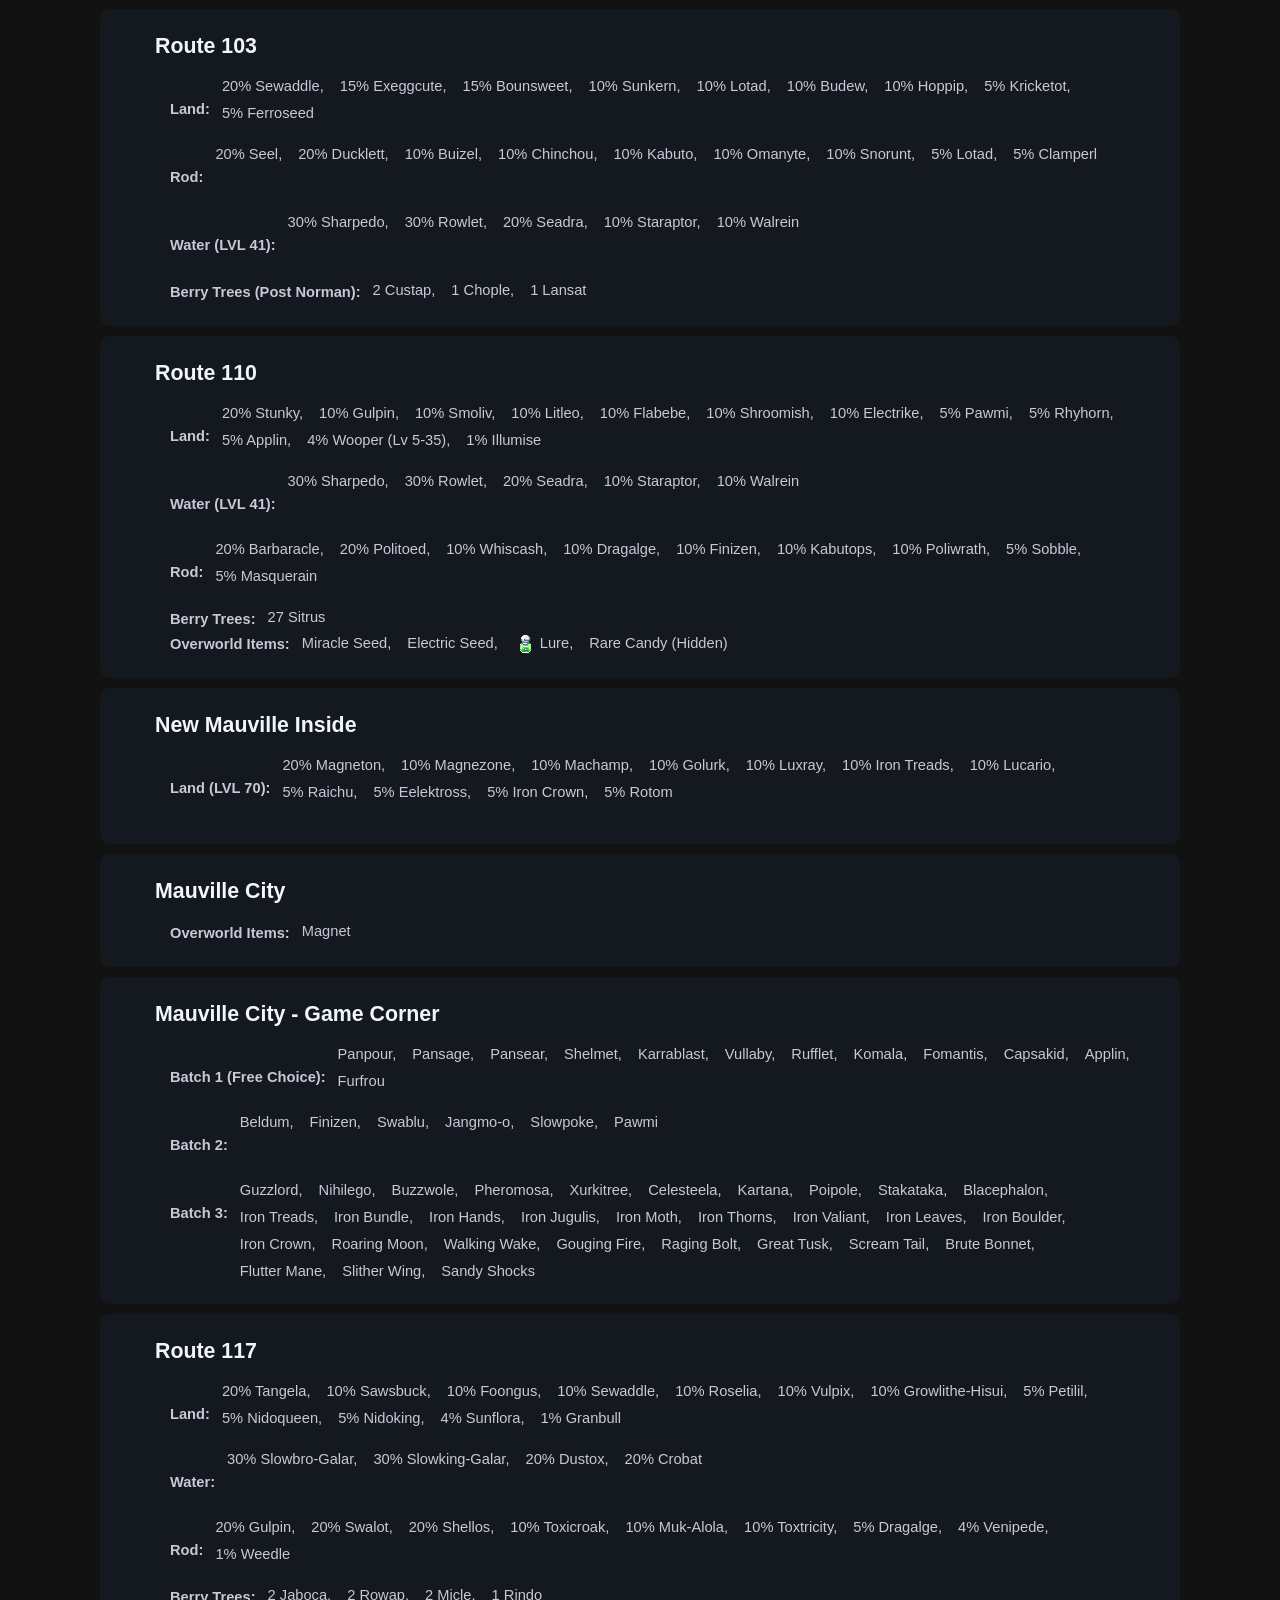
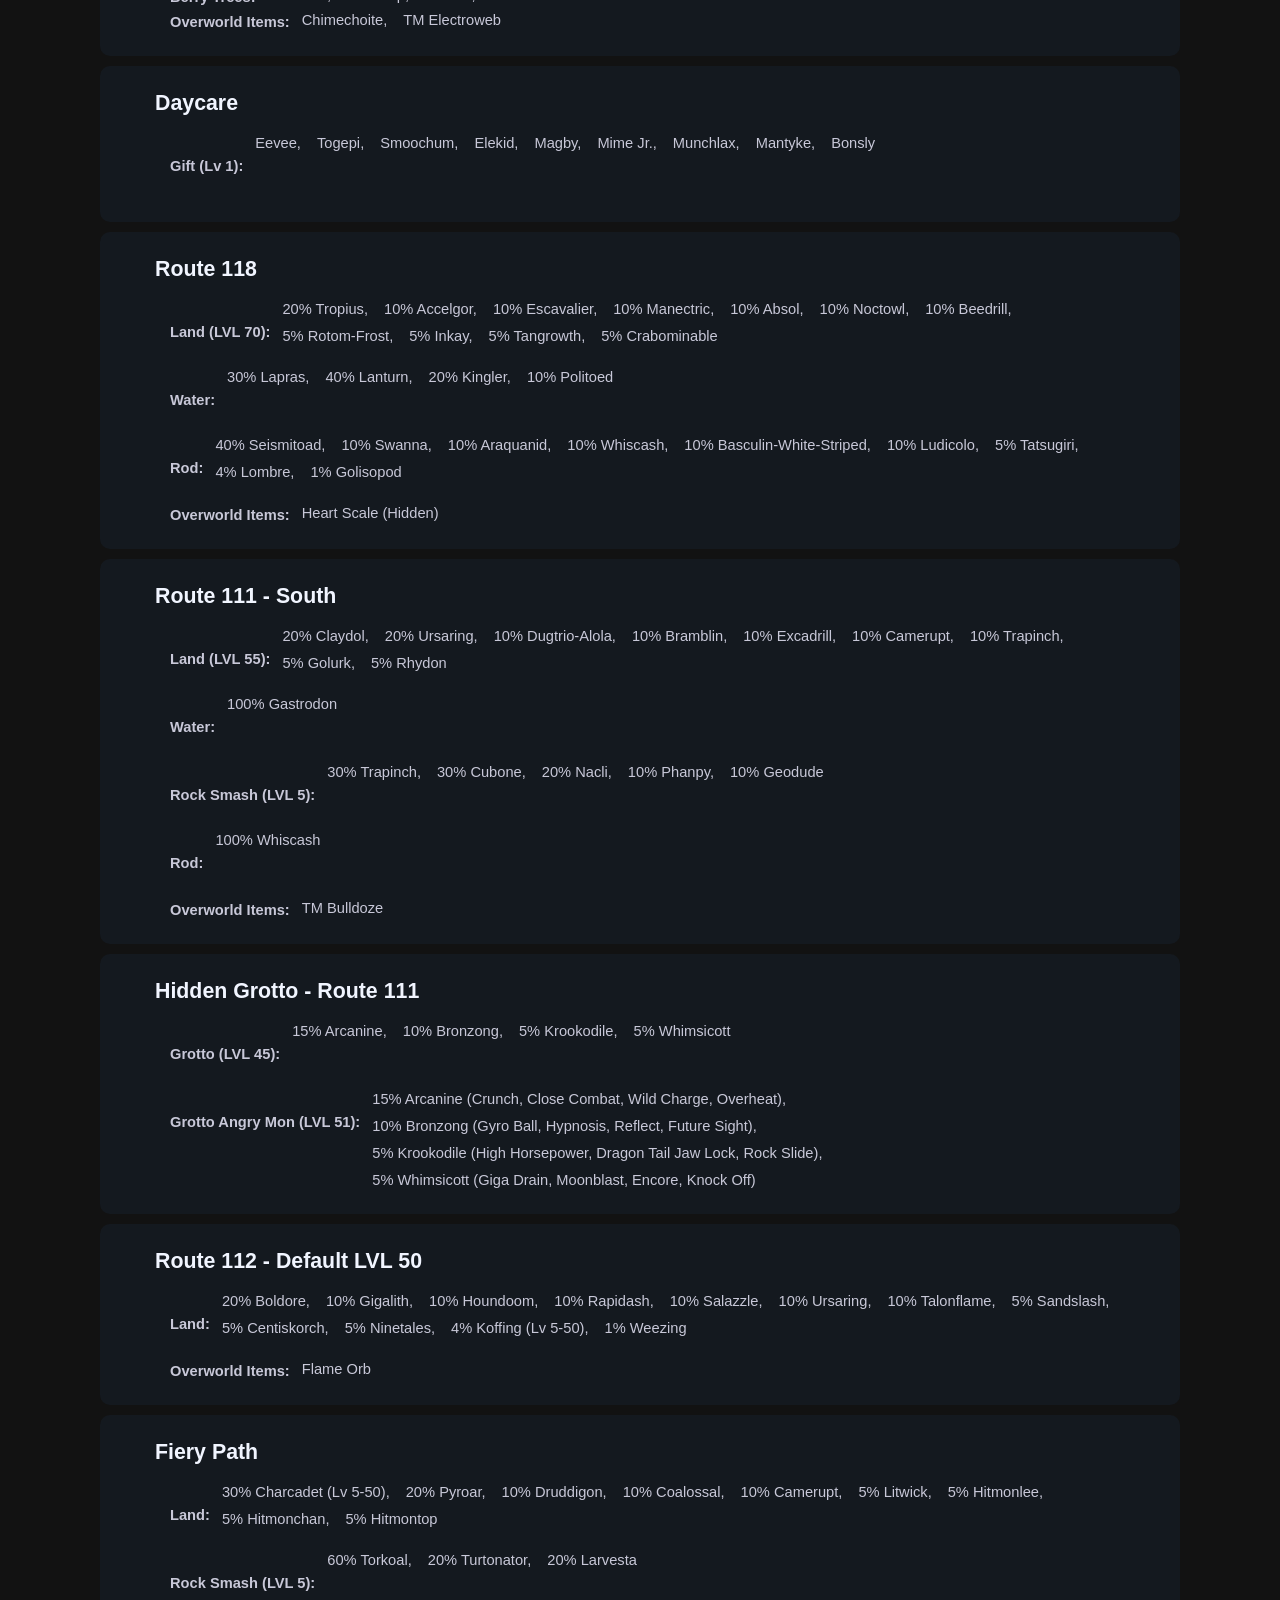
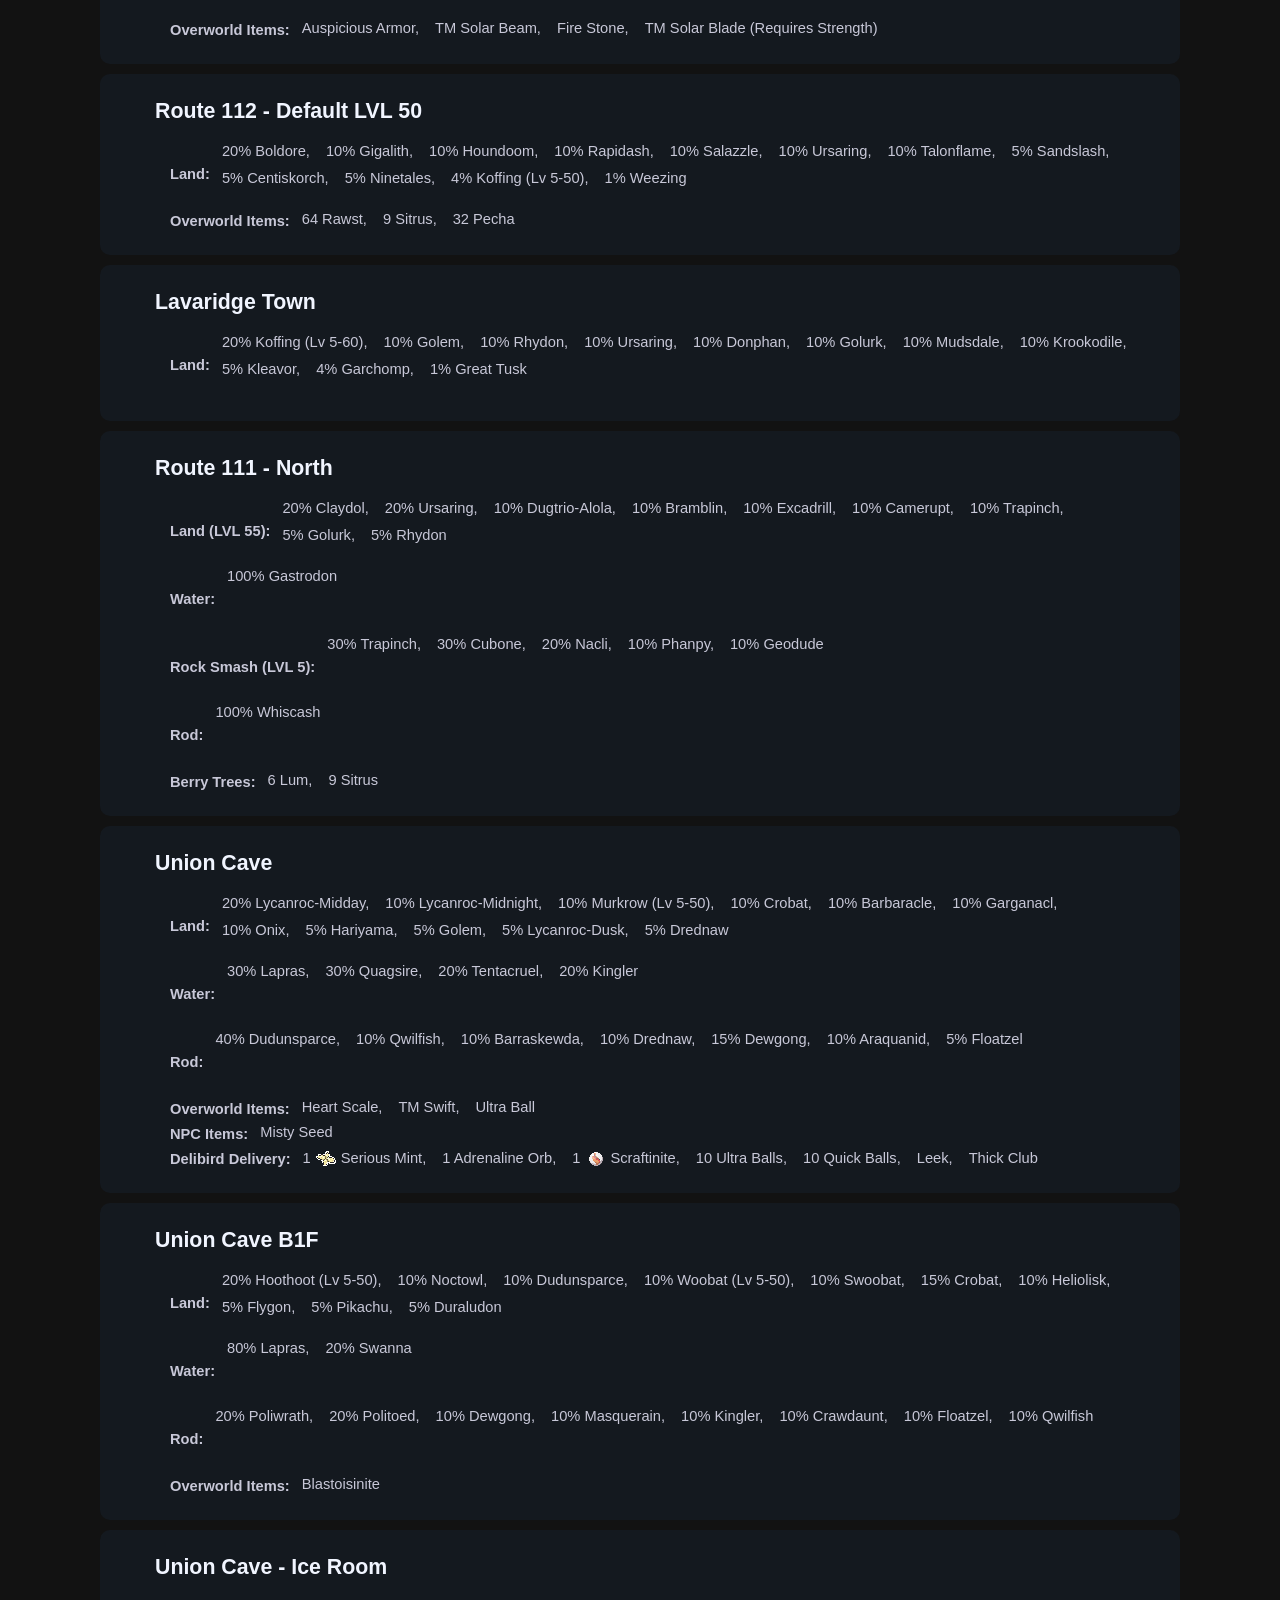
==== commit 478295d1: "w" ====
--- a/index.html
+++ b/index.html
@@ -582,9 +582,9 @@
       </div>
 
       <div class="resources">
-        <h1>New Mauville Entrance</h1>
-        <p><b>Land:</b> 20% Aron, 10% Klang, 10% Dugtrio-Alola, 10% Magneton, 10% Ampharos,
-        10% Iron Thorns, 10% Iron Jugulis, 5% Galvantula, 5% Pawmot, 5% Charjabug, 4% Rotom, 1% Iron Treads</p>
+        <h1>New Mauville Inside</h1>
+        <p><b>Land (LVL 70):</b> 20% Magneton, 10% Magnezone, 10% Machamp, 10% Golurk, 10% Luxray,
+        10% Iron Treads, 10% Lucario, 5% Raichu, 5% Eelektross, 5% Iron Crown, 4% Rotom, 1% Rotom</p>
       </div>
 
       <div class="resources">
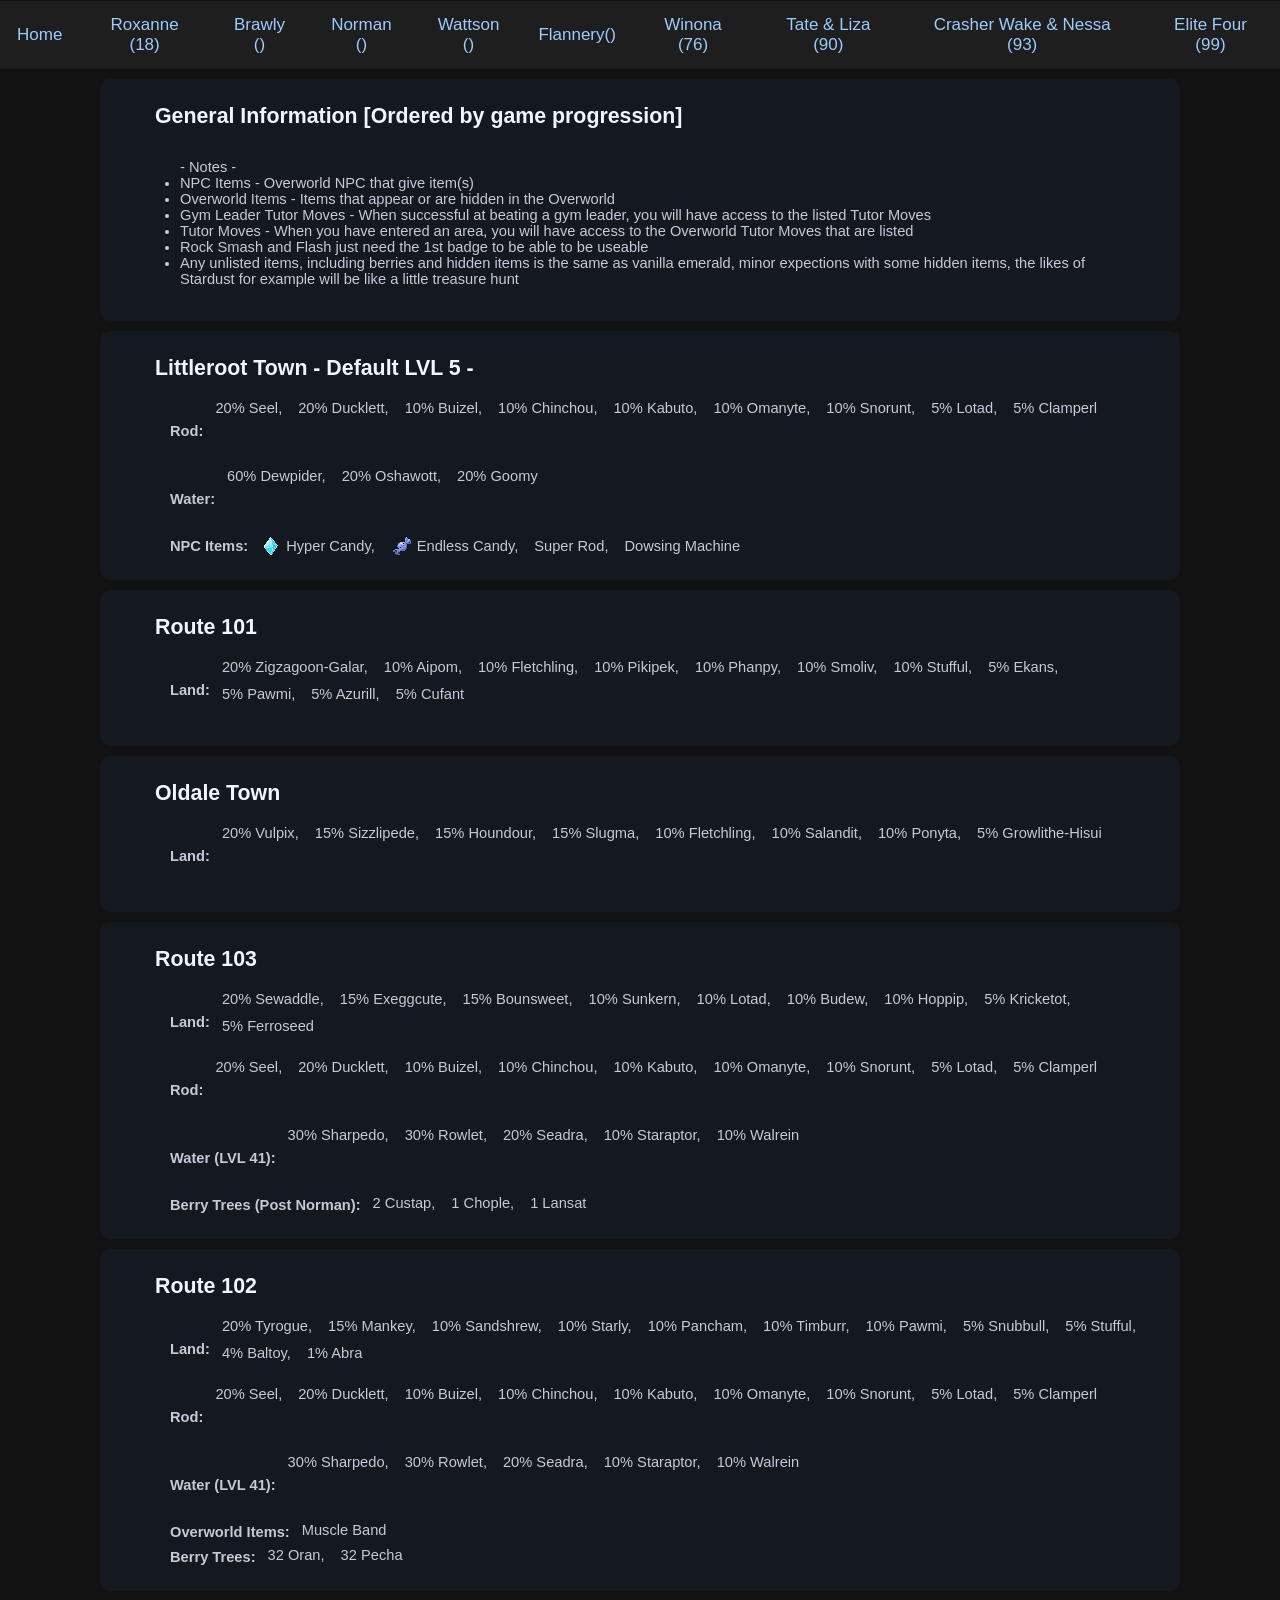
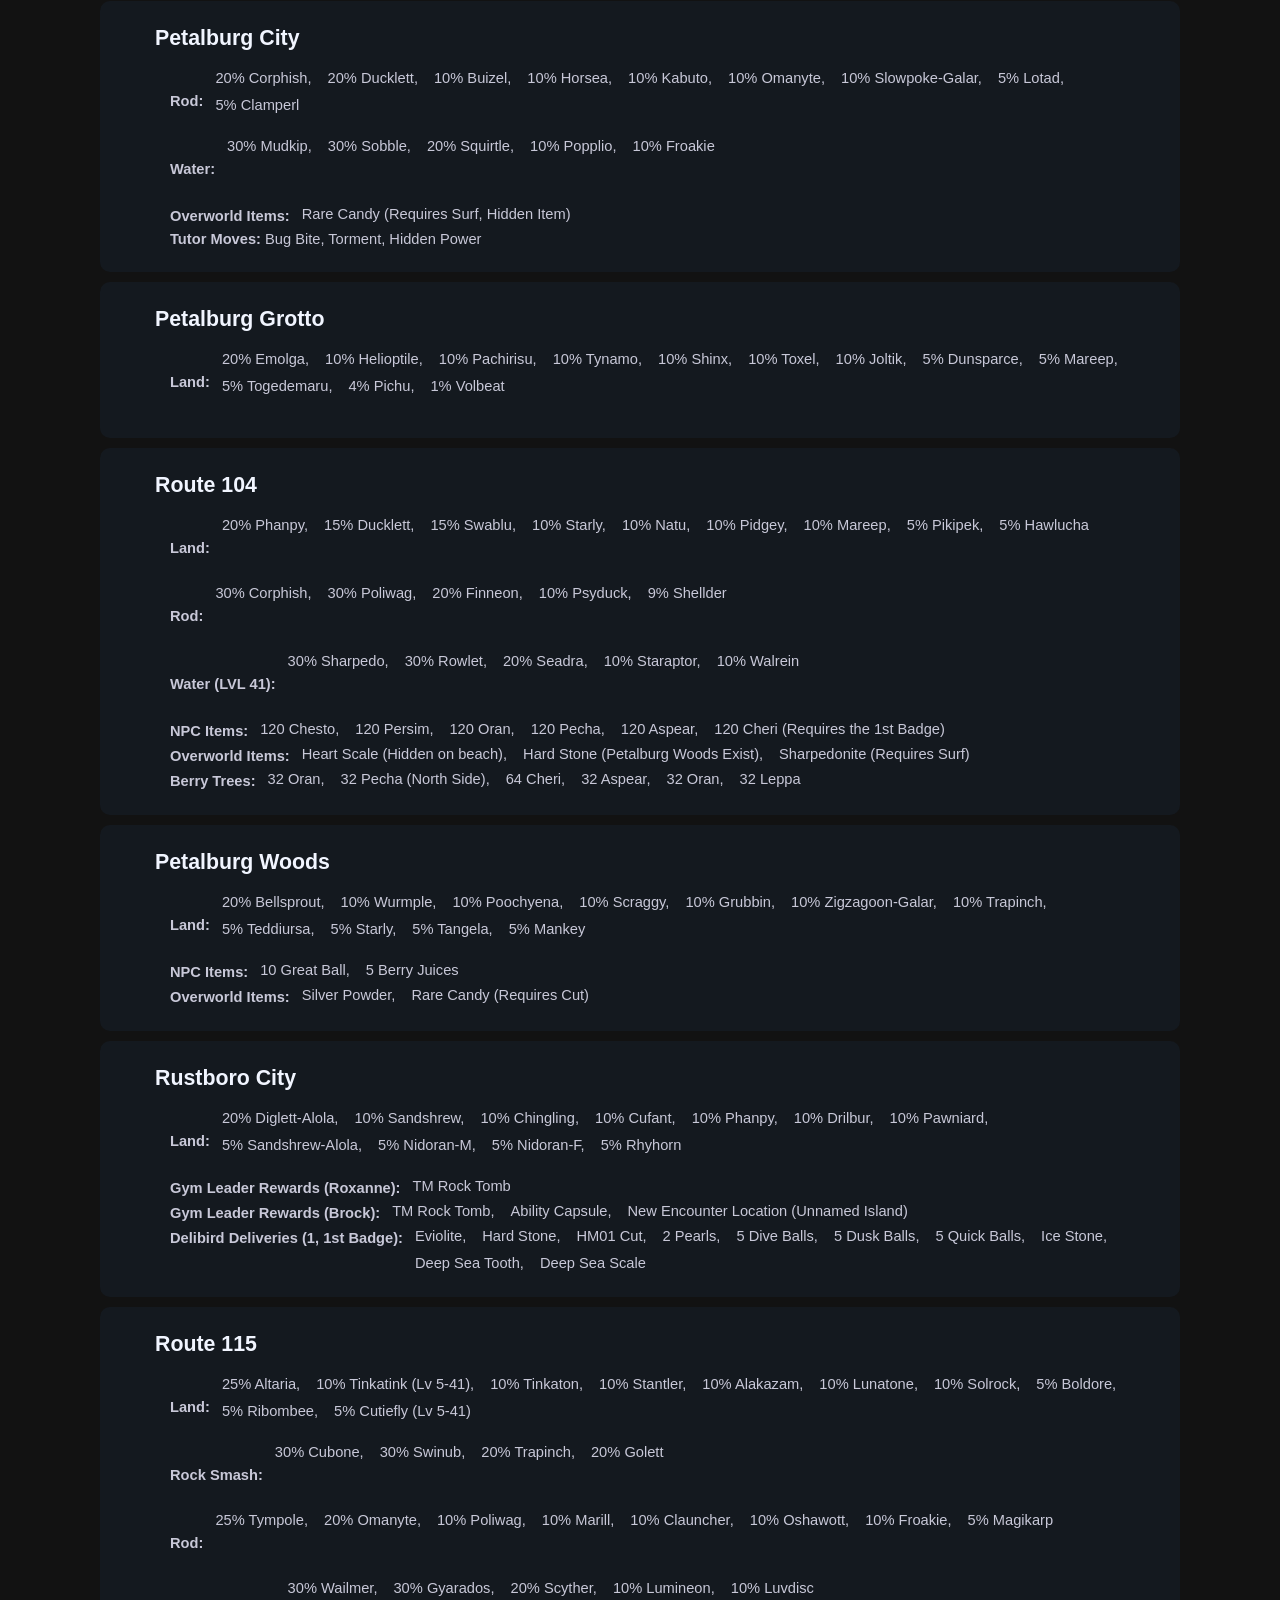
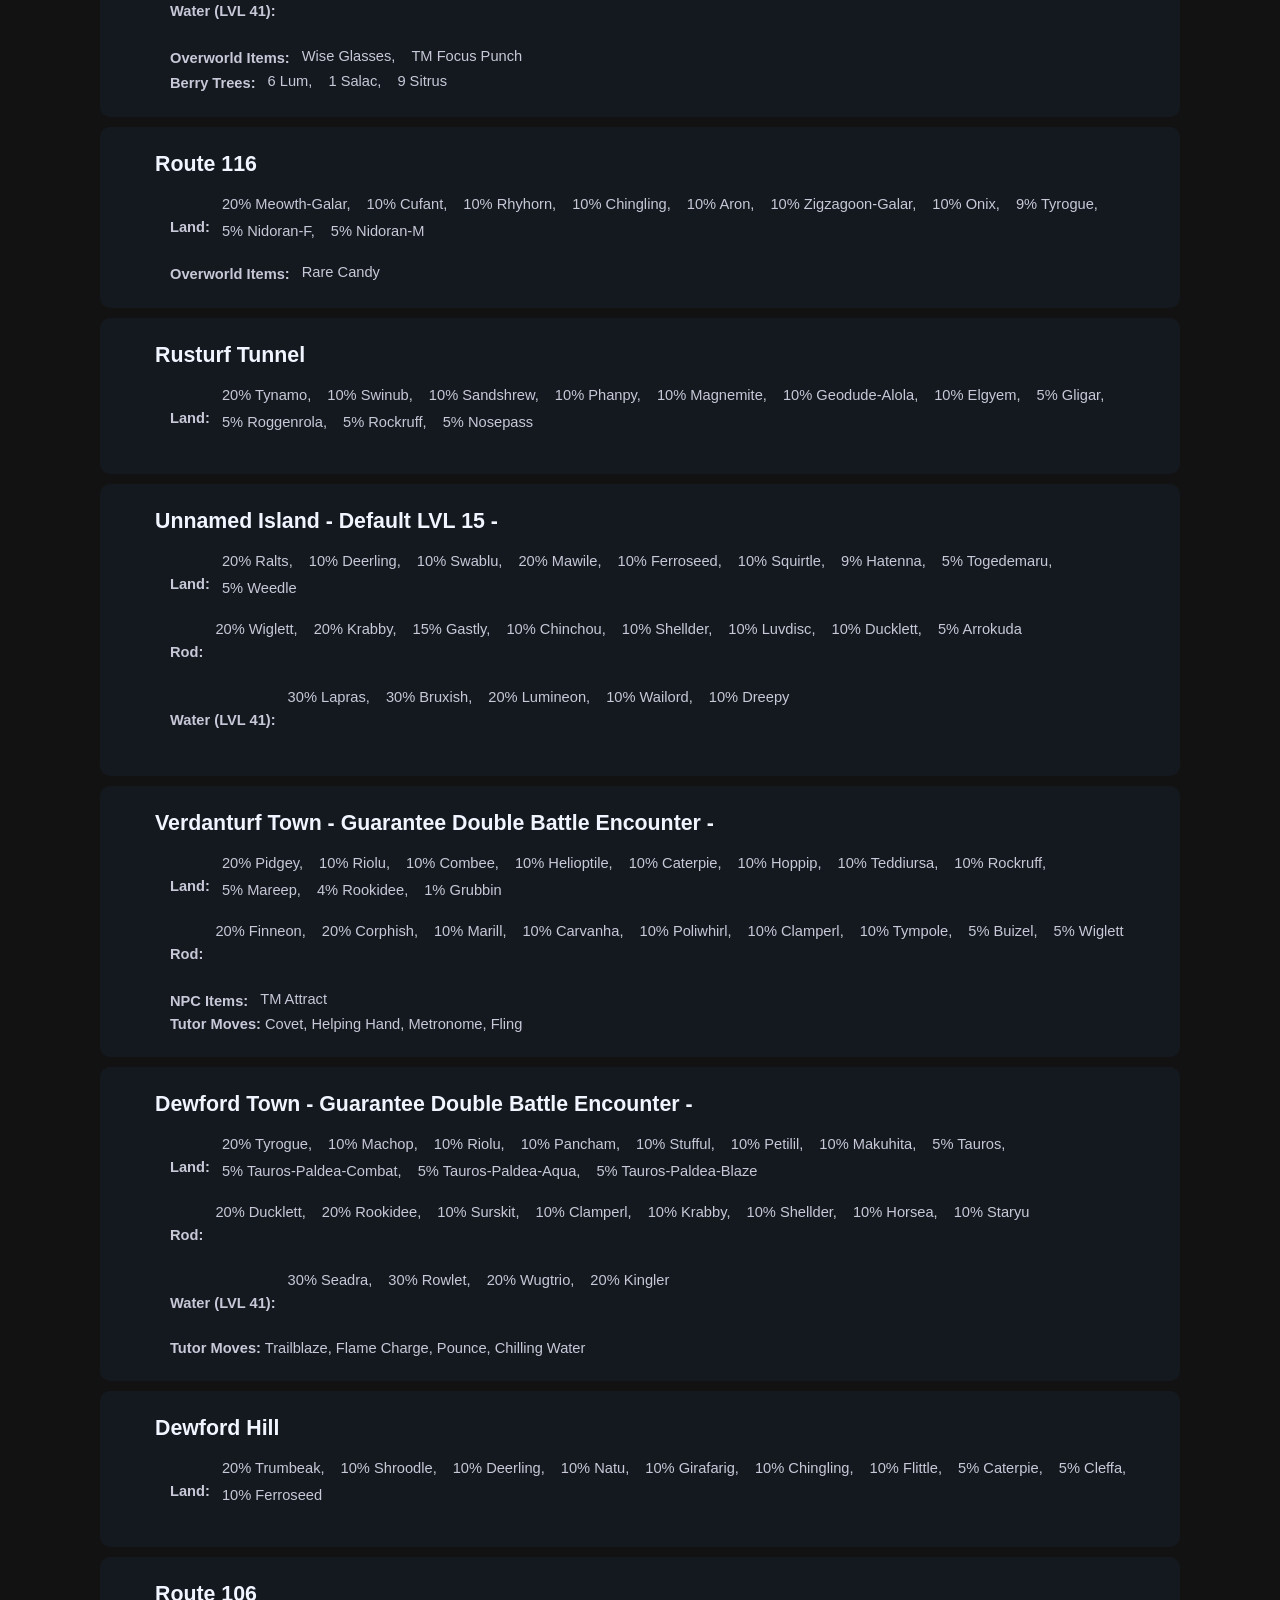
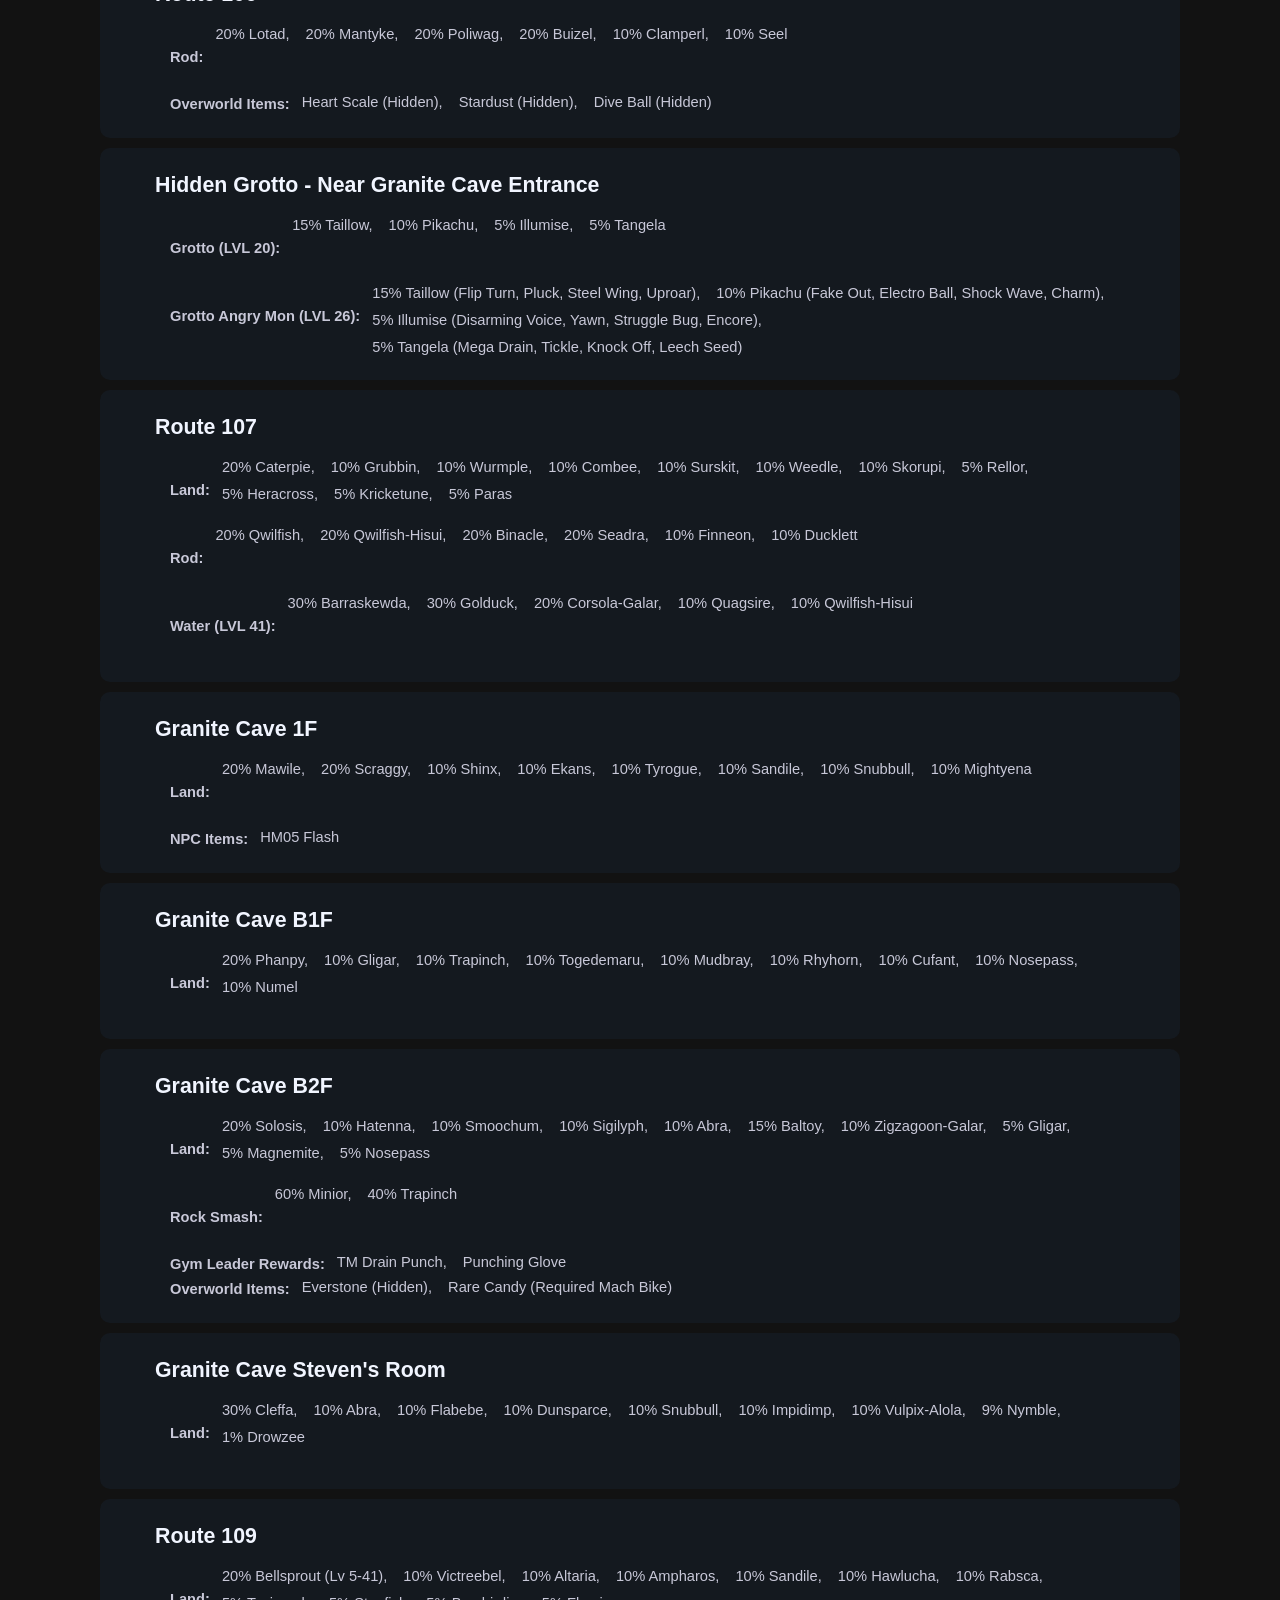
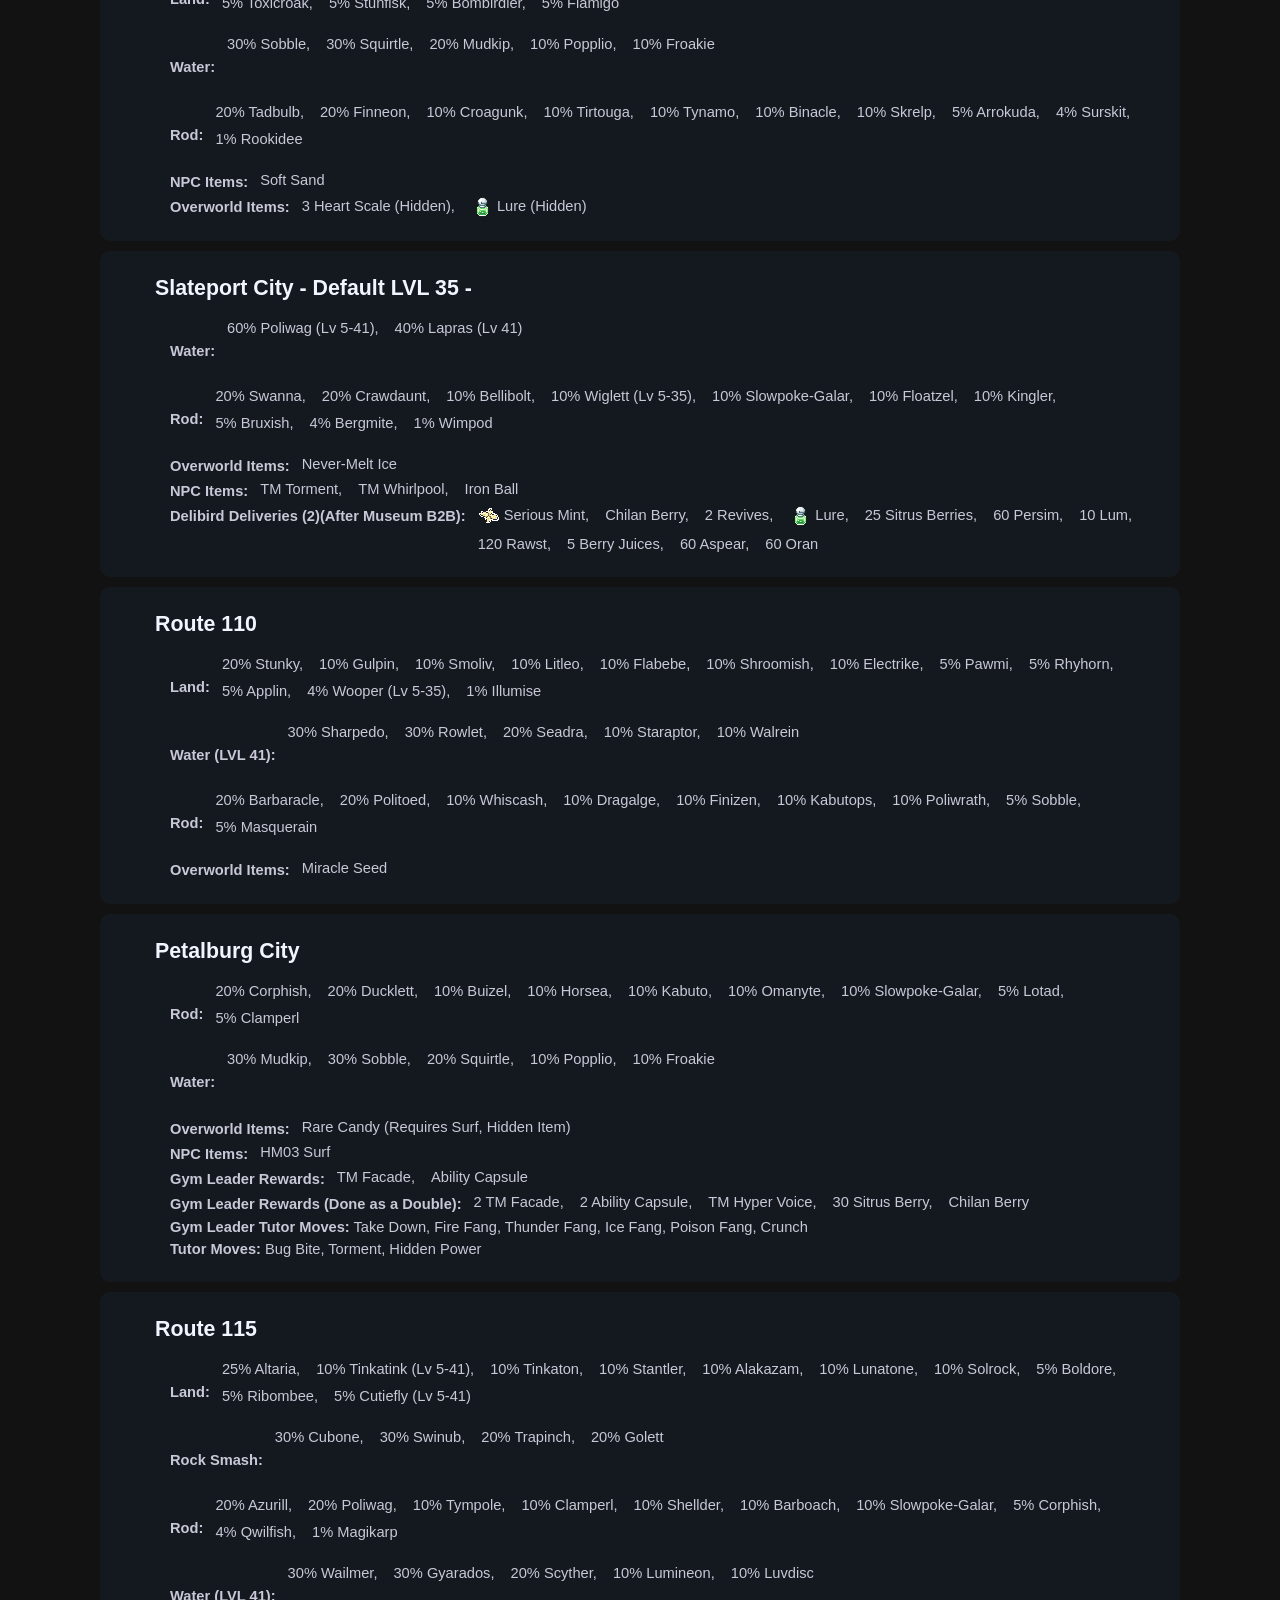
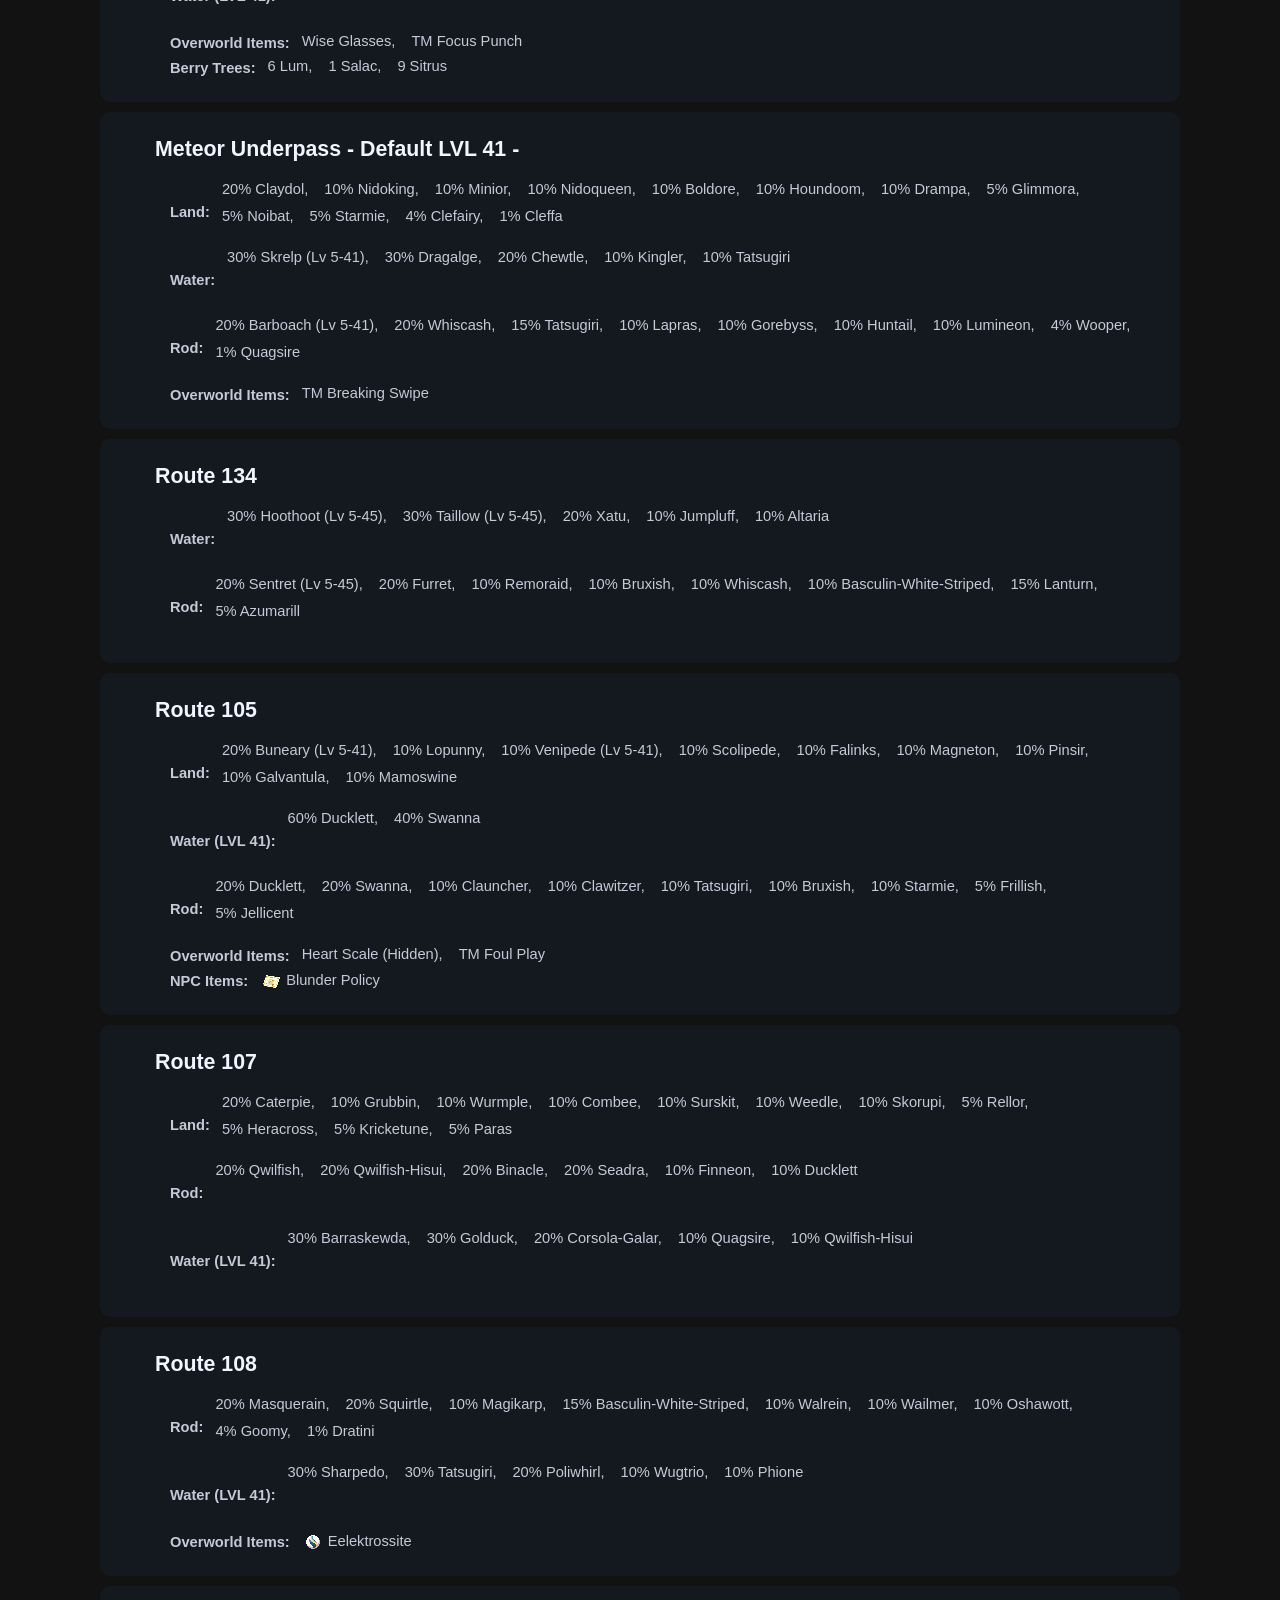
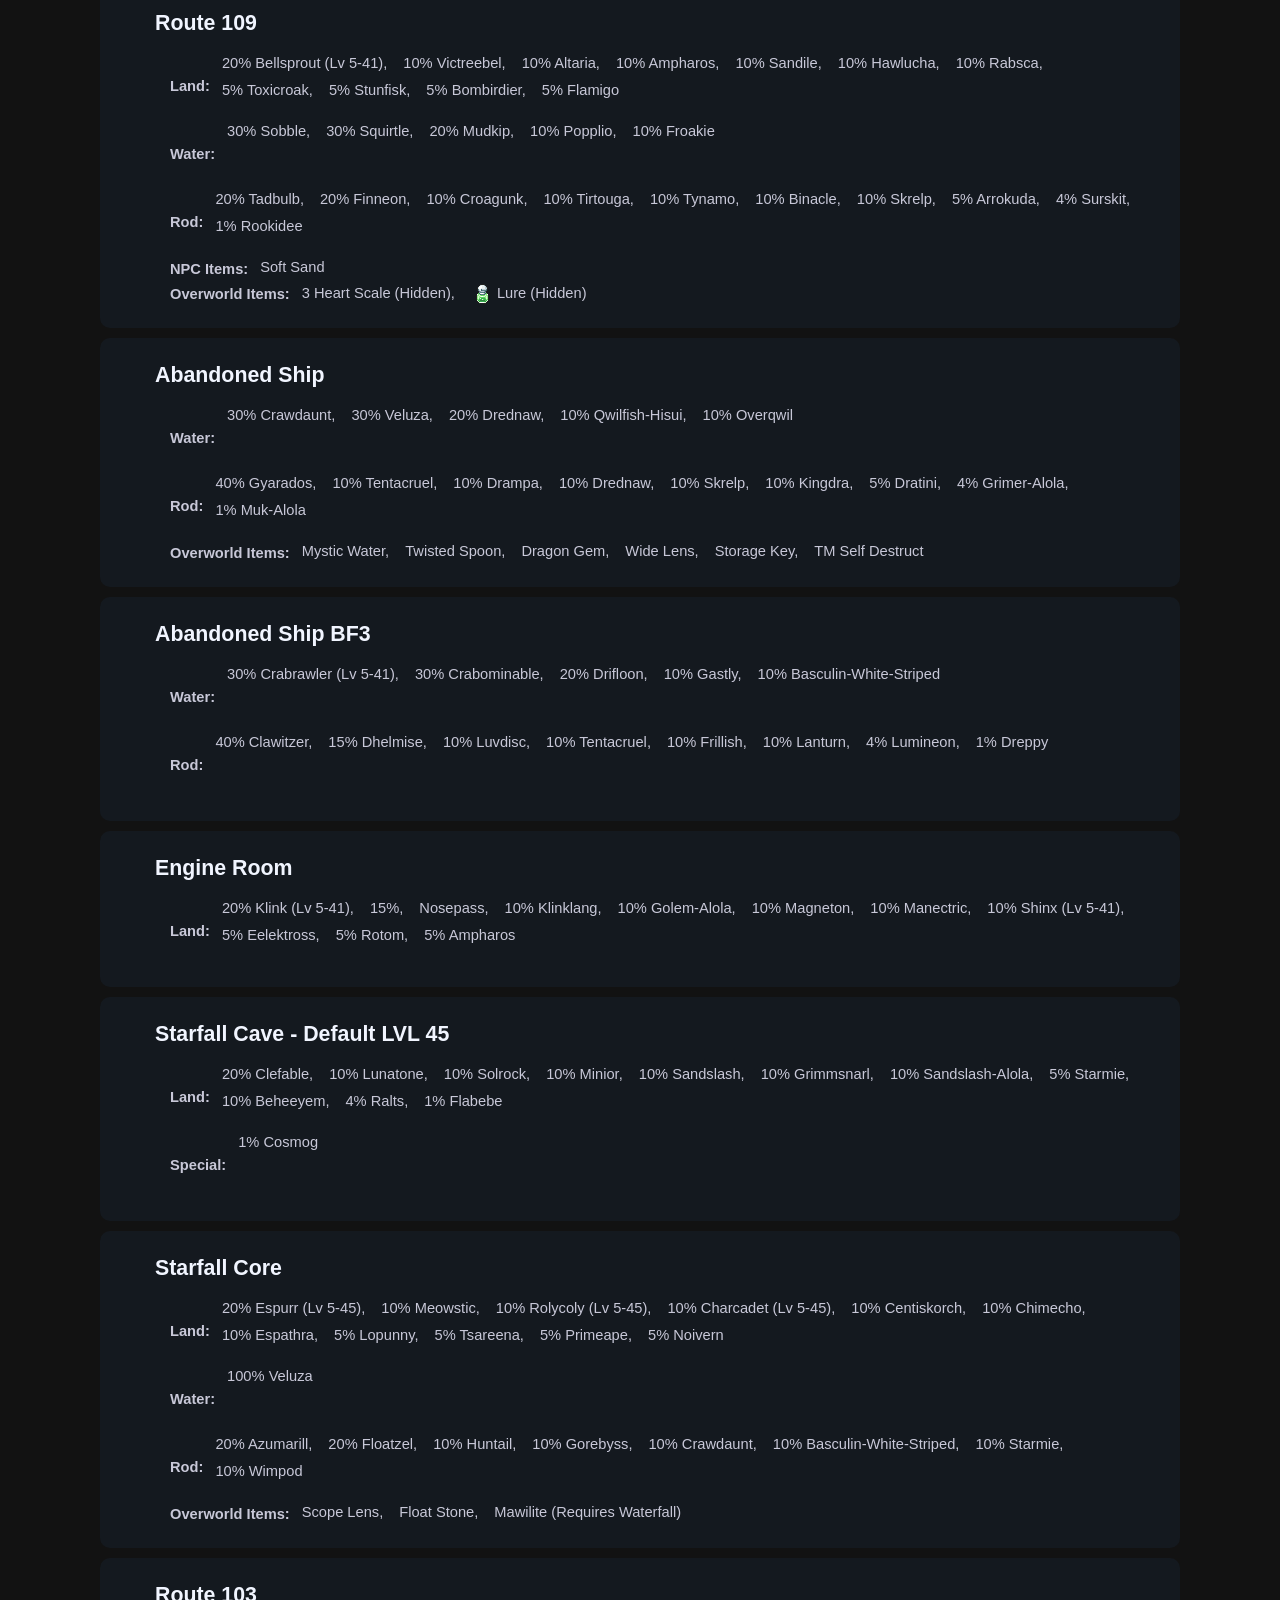
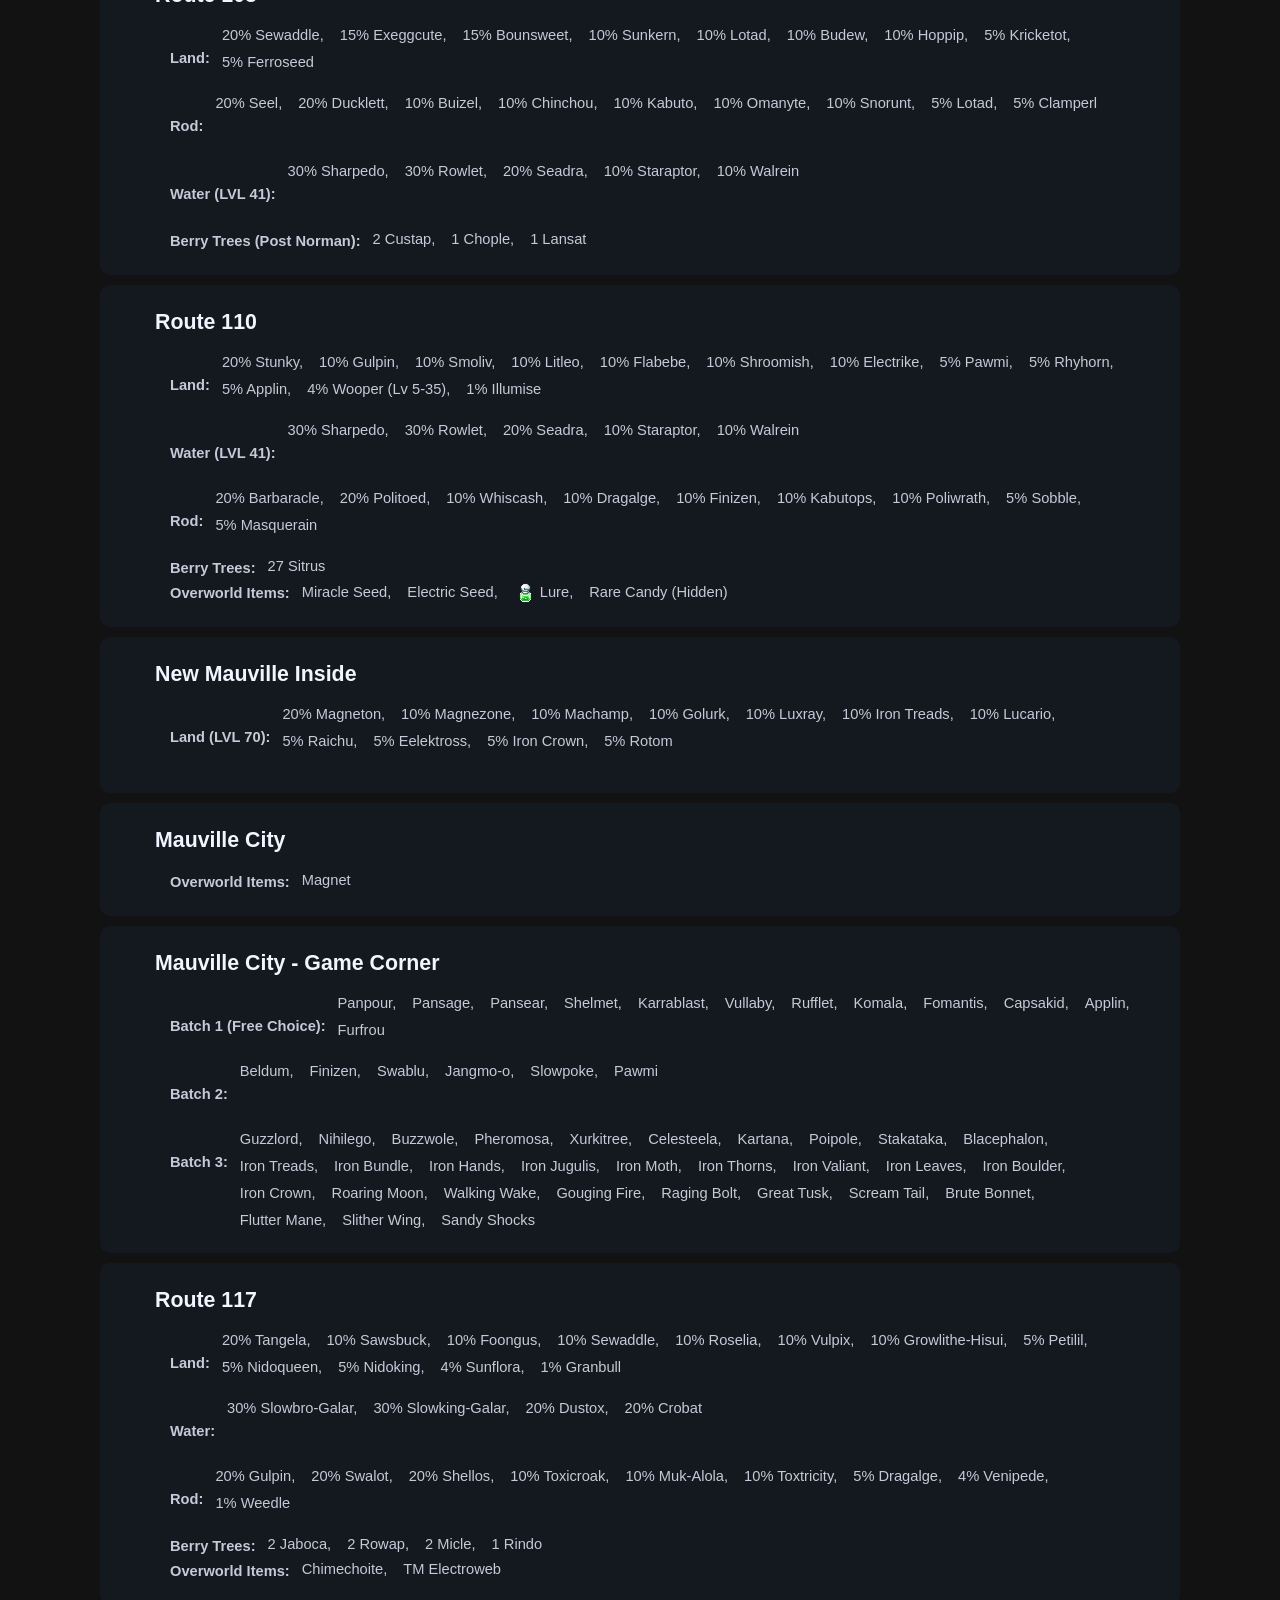
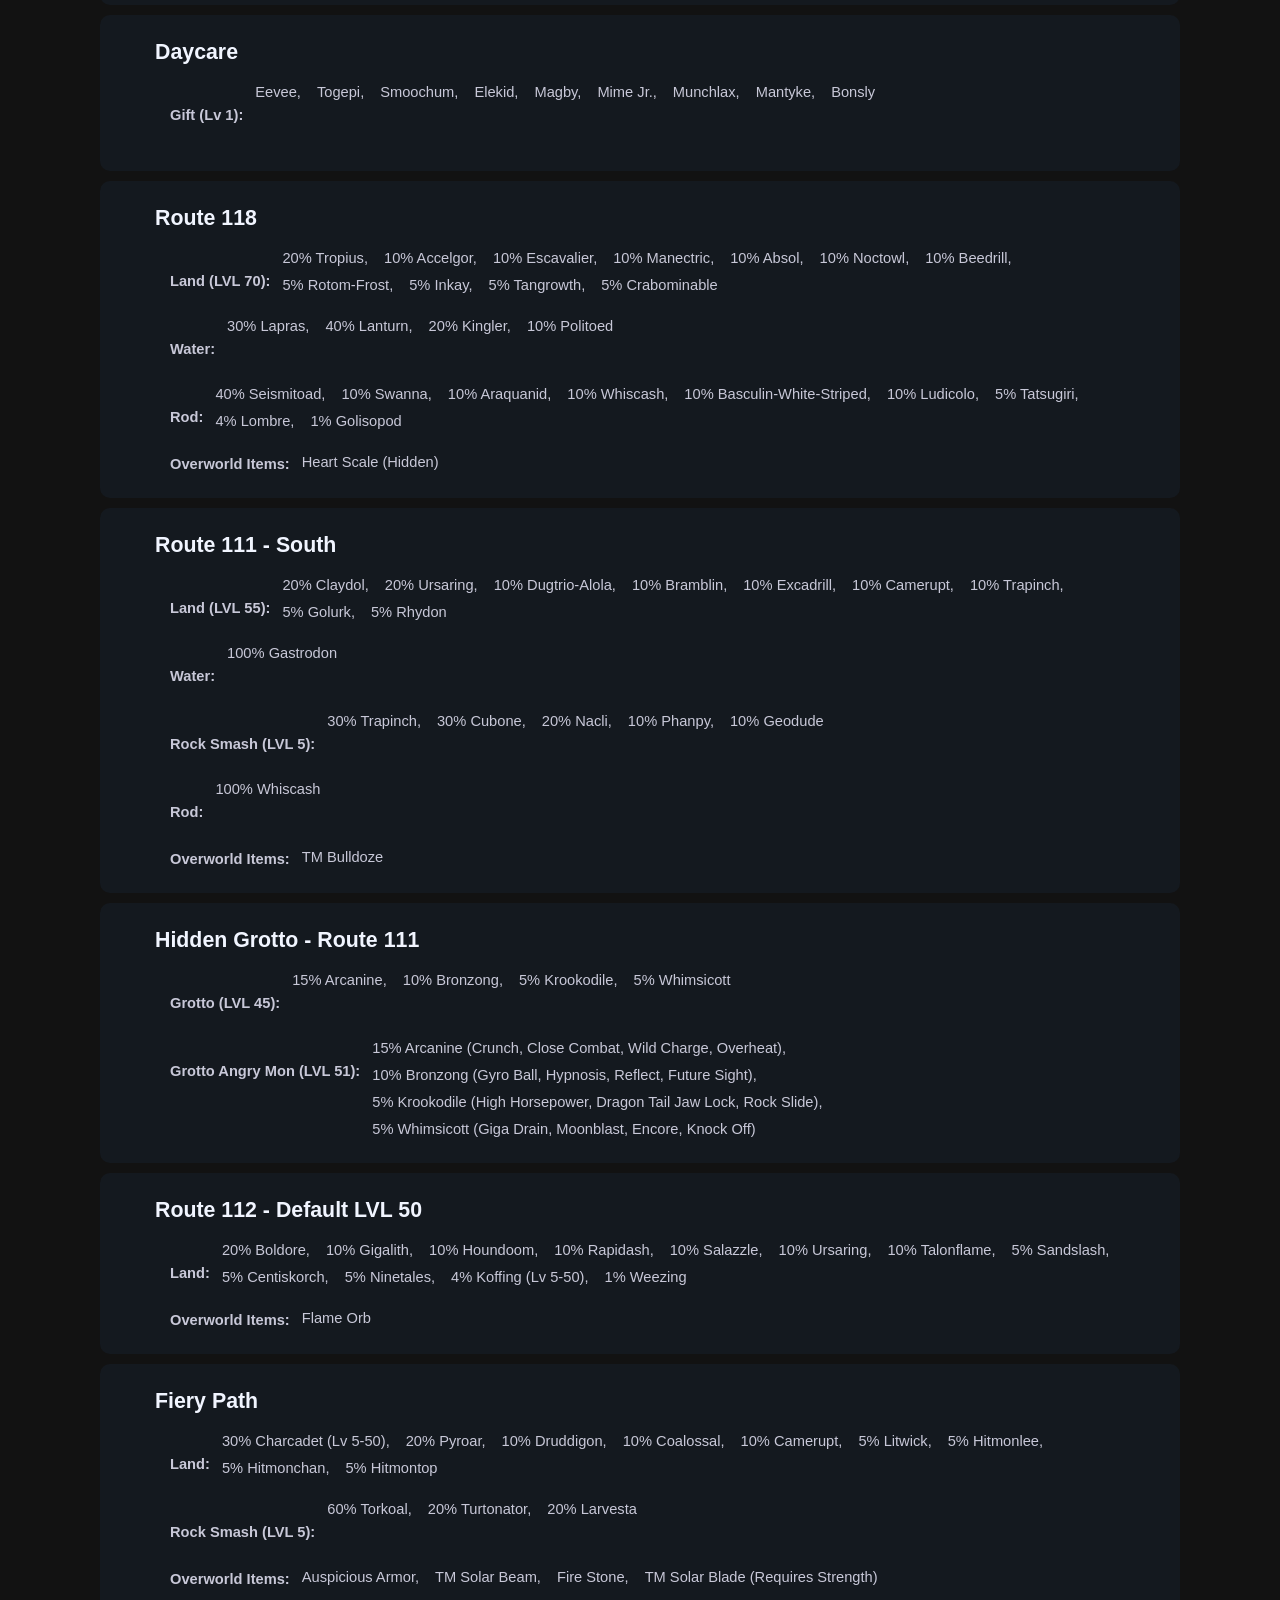
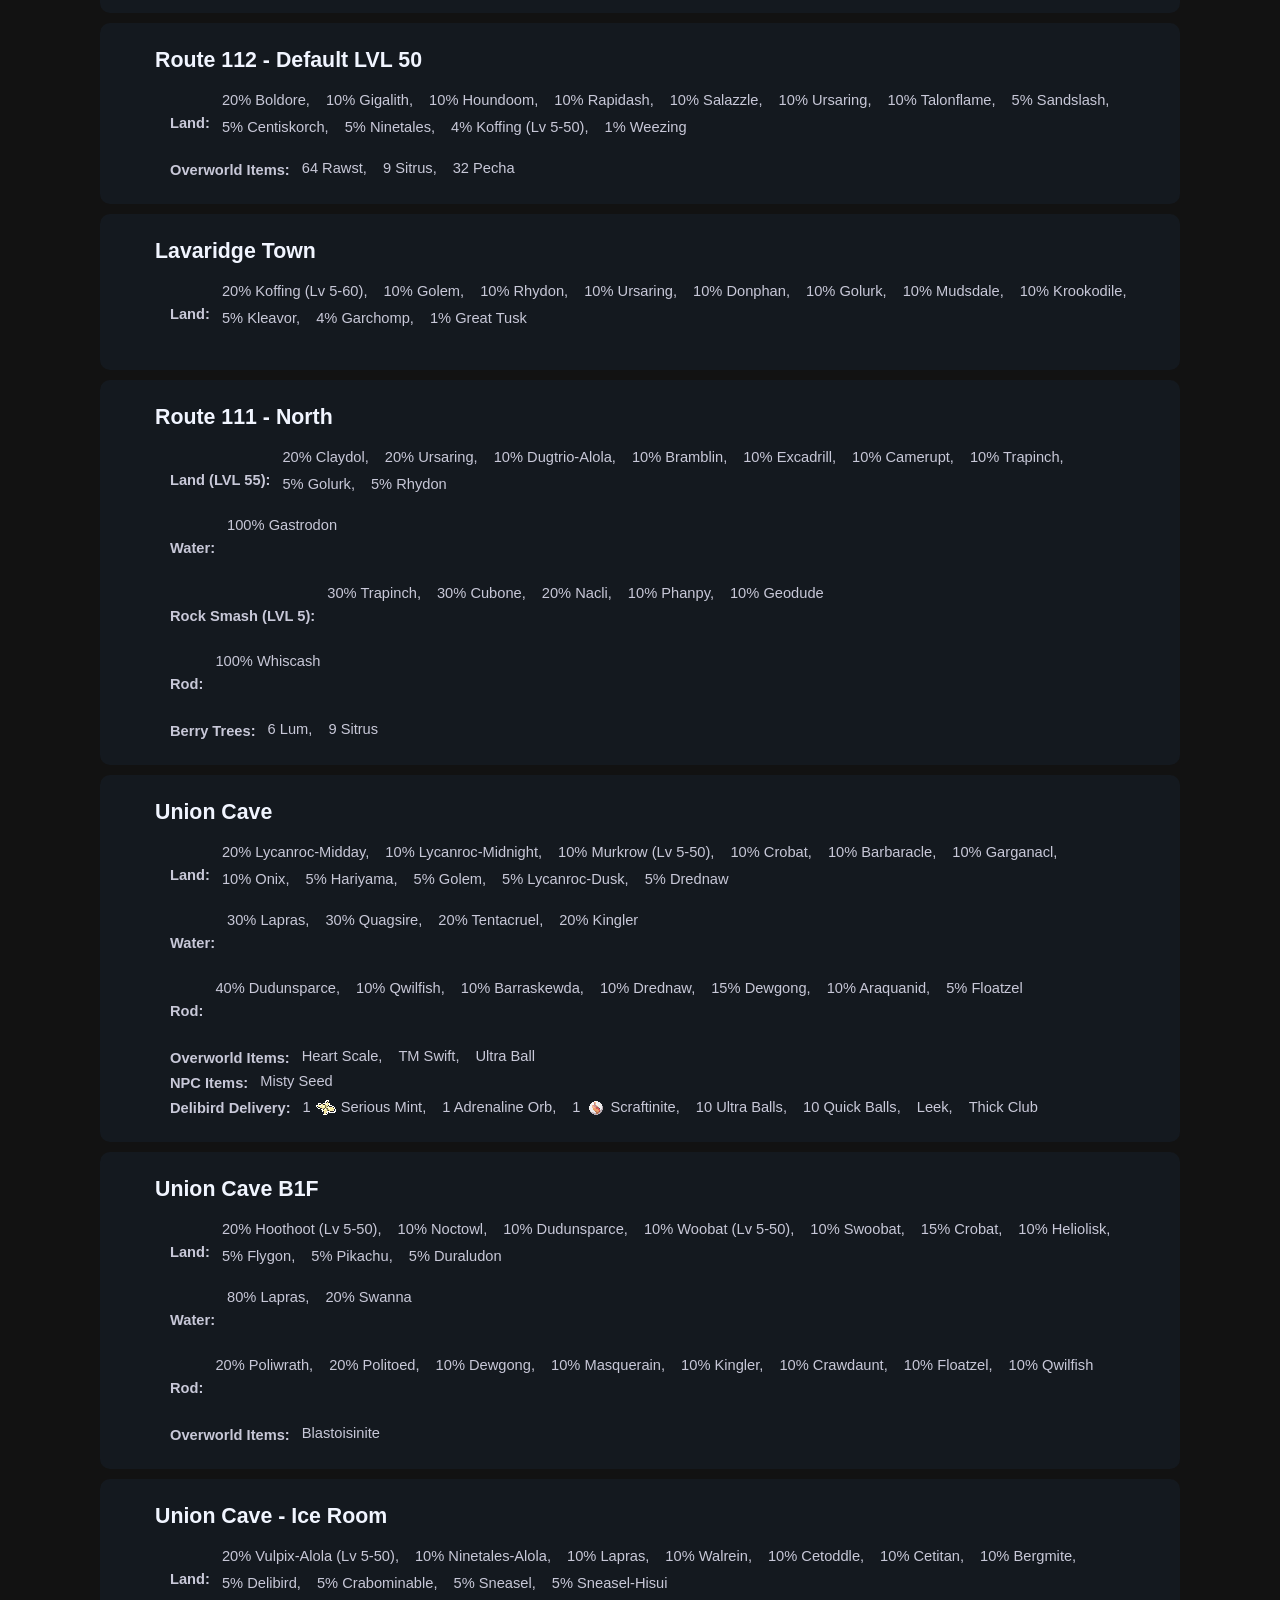
==== commit 2426aabb: "W" ====
--- a/index.html
+++ b/index.html
@@ -57,52 +57,33 @@
     [endif]-->
   </head>
   <body>
-    <div class="pfx-topbar">
-		<div class="header">
-			<ul class="nav">
-				<li><a class="button nav-first" href="https://github.com/lhearachel/porydex"><img src="images/pokemonshowdownbeta.png" alt="Pok?mon Showdown! (beta)" />Github</a></li>
-				<li><a class="button" href="https://astral-dex.vercel.app/">Pokedex</a></li>
-				<li><a class="button" href="https://astral-calc.vercel.app/">Calculator</a></li>
-				<li><a class="button" href="https://discord.gg/fZWBmEZeZx">Discord</a></li>
-        		<li><a class="button" href="https://drive.google.com/drive/folders/1X05r8shCeFDpyGCsSXXkryZ4Bt5pWd5B?usp=sharing">Google Drive</a></li>
-                <li><a class="button nav-last" href="astral-trainer-sheet.vercel.app">Trainer Sheet</a></li>
-                <div class="theme-picker">
-                <label for="theme-select">Theme</label>
-                <select id="theme-select">
-                  <option value="light">Light</option>
-                  <option value="dark">Dark</option>
-                  <option value="azure">Night (Blue)</option>
-                  <option value="dex">Dex</option>
-                </select>
-              </div>
-
-			</ul>
-			<!--<div style="clear:both"></div>-->
-		</div>
-	</div>
-    </div>
     <div class="navbar">
       <ul>
         <li><a href="resources.html">Home</a></li>
         <li>
-          <a href="roxanne-brock_split.html">Roxanne/Brock (20)</a>
+          <a href="roxanne_split.html">Roxanne (18)</a>
           <div class="split-cap-dropdown">
-            <span>Lady CindyLv. 16</span>
+            <span>Aqua Grunt Petalburg Woods Lv. 12</span>
           </div>
         </li>
-        <li><a href="brawly_split.html">Brawly (25)</a></li>
-        <li><a href="norman_split.html">Norman (40)</a></li>
-        <li>
-          <a href="elesa_split.html">Elesa/Jasmine (50)</a>
+        <li><a href="brawly_split.html">Brawly ()</a>
           <div class="split-cap-dropdown">
-            <span>Team Plasma N &amp; Ghetsis Lv. 46</span>
+            <span>Not Implemented</span>
           </div>
         </li>
-        <li>
-          <a href="blaine_split.html">Flannery &amp; Blaine (62)</a>
+        <li><a href="norman_split.html">Norman ()</a>
           <div class="split-cap-dropdown">
-            <span>Rival Lyra Lv. 55</span>
-            <span>Mt Chimney Maxie Lv. 61</span>
+            <span>Not Implemented</span>
+          </div>
+        </li>
+        <li><a href="wattson_split.html">Wattson ()</a>
+          <div class="split-cap-dropdown">
+            <span>Not Implemented</span>
+          </div>
+        </li>
+        <li><a href="flannery_split.html">Flannery()</a>
+          <div class="split-cap-dropdown">
+            <span>Not Implemented</span>
           </div>
         </li>
         <li>
@@ -582,9 +563,9 @@
       </div>
 
       <div class="resources">
-        <h1>New Mauville Inside</h1>
-        <p><b>Land (LVL 70):</b> 20% Magneton, 10% Magnezone, 10% Machamp, 10% Golurk, 10% Luxray,
-        10% Iron Treads, 10% Lucario, 5% Raichu, 5% Eelektross, 5% Iron Crown, 4% Rotom, 1% Rotom</p>
+        <h1>New Mauville Inside</h1>
+        <p><b>Land (LVL 70):</b> 20% Magneton, 10% Magnezone, 10% Machamp, 10% Golurk, 10% Luxray,
+        10% Iron Treads, 10% Lucario, 5% Raichu, 5% Eelektross, 5% Iron Crown, 4% Rotom, 1% Rotom</p>
       </div>
 
       <div class="resources">
@@ -617,8 +598,8 @@
 
       <div class="resources">
         <h1>Route 118</h1>
-        <p><b>Land (LVL 70):</b> 20% Tropius, 10% Accelgor, 10% Escavalier, 10% Manectric, 10% Absol, 10% Noctowl,
-        10% Beedrill, 5% Rotom-Frost, 5% Inkay, 5% Tangrowth, 4% Crabominable, 1% Crabominable</p>
+        <p><b>Land (LVL 70):</b> 20% Tropius, 10% Accelgor, 10% Escavalier, 10% Manectric, 10% Absol, 10% Noctowl,
+        10% Beedrill, 5% Rotom-Frost, 5% Inkay, 5% Tangrowth, 4% Crabominable, 1% Crabominable</p>
         <p><b>Water:</b> 30% Lapras, 30% Lanturn, 20% Kingler, 10% Lanturn, 10% Politoed</p>
         <p><b>Rod:</b> 20% Seismitoad, 20% Seismitoad, 10% Swanna, 10% Araquanid, 10% Whiscash,
         10% Basculin-White-Striped, 10% Ludicolo, 5% Tatsugiri, 4% Lombre, 1% Golisopod</p>
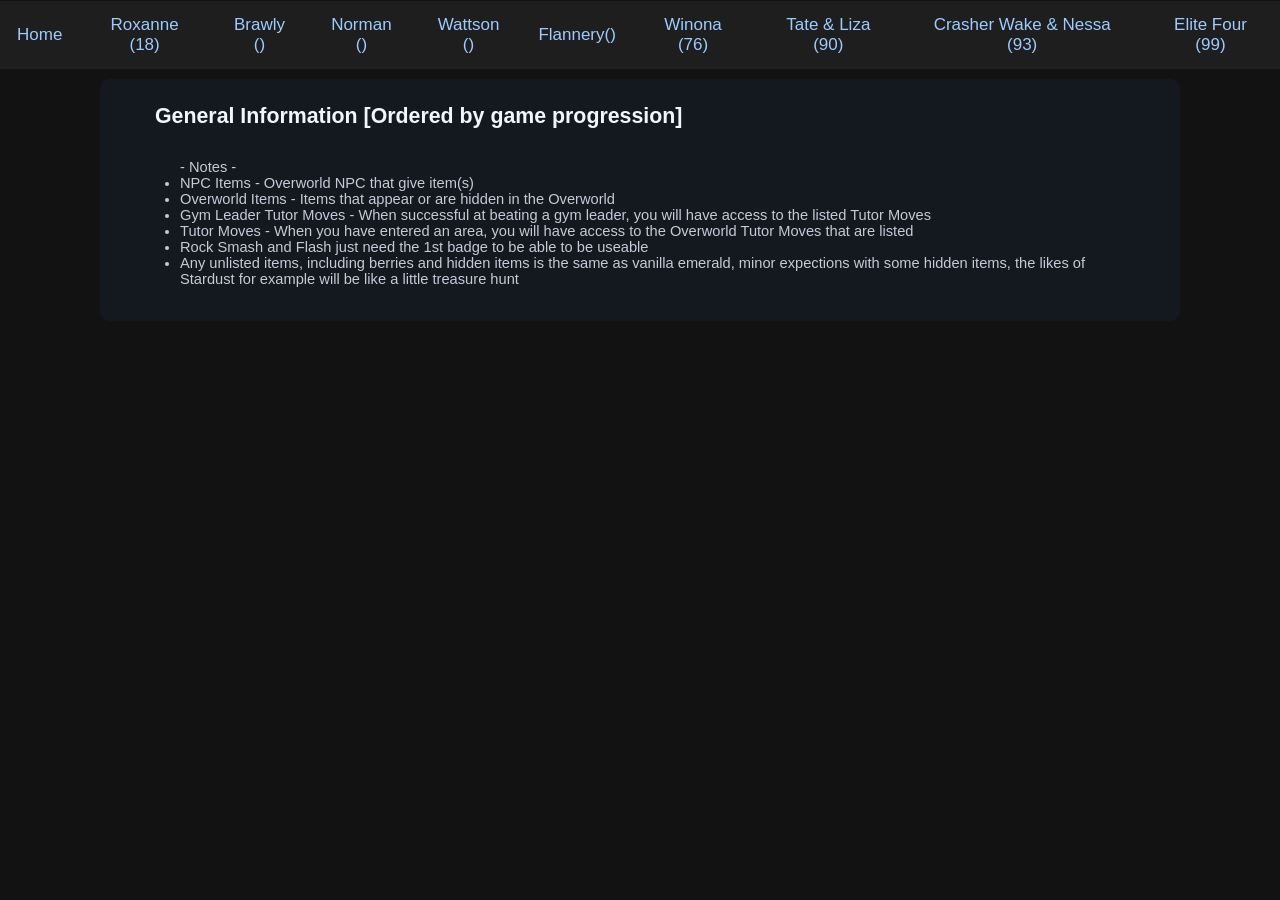
==== commit 77d38725: "W" ====
--- a/index.html
+++ b/index.html
@@ -128,690 +128,7 @@
           </li>
         </ul>
       </div>
-
-      <div class="resources">
-        <h1>Littleroot Town - Default LVL 5 -</h1>
-        <p><b>Rod:</b> 20% Seel, 20% Ducklett, 10% Buizel, 10% Chinchou, 10% Kabuto,
-        10% Omanyte, 10% Snorunt, 5% Lotad, 5% Clamperl</p>
-        <p><b>Water:</b> 60% Dewpider, 20% Oshawott, 20% Goomy
-        </p>
-        <p><b>NPC Items:</b> Hyper Candy, Endless Candy, Super Rod, Dowsing Machine</p>
-      </div>
-
-      <div class="resources">
-        <h1>Route 101</h1>
-        <p>
-          <b>Land:</b> 20% Zigzagoon-Galar, 10% Aipom, 10% Fletchling, 10% Pikipek, 10% Phanpy,
-          10% Smoliv, 10% Stufful, 5% Ekans, 5% Pawmi, 5% Azurill, 5% Cufant
-        </p>
-      </div>
-
-      <div class="resources">
-        <h1>Oldale Town</h1>
-        <p>
-          <b>Land:</b> 20% Vulpix, 15% Sizzlipede, 15% Houndour, 15% Slugma, 
-          10% Fletchling, 10% Salandit, 10% Ponyta, 5% Growlithe-Hisui
-      </div>
-
-      <div class="resources">
-        <h1>Route 103</h1>
-        <p>
-          <b>Land:</b> 20% Sewaddle, 15% Exeggcute, 15% Bounsweet, 10% Sunkern, 10%
-          Lotad, 10% Budew, 10% Hoppip, 5% Kricketot, 5% Ferroseed
-        </p>
-        </p>
-        <p><b>Rod:</b> 20% Seel, 20% Ducklett, 10% Buizel, 10% Chinchou, 10% Kabuto,
-        10% Omanyte, 10% Snorunt, 5% Lotad, 5% Clamperl</p>
-        <p><b>Water (LVL 41):</b> 30% Sharpedo, 30% Rowlet, 20% Seadra, 10% Staraptor, 10% Walrein
-        <p><b>Berry Trees (Post Norman):</b> 2 Custap, 1 Chople, 1 Lansat</p>
-      </div>
-
-      <div class="resources">
-        <h1>Route 102</h1>
-        <p>
-          <b>Land:</b> 20% Tyrogue, 15% Mankey, 10% Sandshrew, 10% Starly, 10%
-          Pancham, 10% Timburr, 10% Pawmi, 5% Snubbull, 5% Stufful, 4% Baltoy, 1% Abra
-        </p>
-        <p><b>Rod:</b> 20% Seel, 20% Ducklett, 10% Buizel, 10% Chinchou, 10% Kabuto,
-        10% Omanyte, 10% Snorunt, 5% Lotad, 5% Clamperl</p>
-        <p><b>Water (LVL 41):</b> 30% Sharpedo, 30% Rowlet, 20% Seadra, 10% Staraptor, 10% Walrein
-        <p><b>Overworld Items:</b> Muscle Band</p>
-        <p><b>Berry Trees:</b> 32 Oran, 32 Pecha</p>
-      </div>
-
-      <div class="resources">
-        <h1>Petalburg City</h1>
-        <p>
-          <b>Rod:</b> 20% Corphish, 20% Ducklett, 10% Buizel, 10% Horsea, 10% Kabuto,
-        10% Omanyte, 10% Slowpoke-Galar, 5% Lotad, 5% Clamperl</p>
-        </p>
-        <p><b>Water:</b> 30% Mudkip, 30% Sobble, 20% Squirtle, 10% Popplio, 10% Froakie
-        <p><b>Overworld Items:</b> Rare Candy (Requires Surf, Hidden Item)</p>  
-        <p><b>Tutor Moves:</b> Bug Bite, Torment, Hidden Power</p>
-      </div>
-
-      <div class="resources">
-        <h1>Petalburg Grotto</h1>
-        <p>
-          <b>Land:</b> 20% Emolga, 10% Helioptile, 10% Pachirisu, 10% Tynamo, 10% Shinx,
-          10% Toxel, 10% Joltik, 5% Dunsparce, 5% Mareep, 5% Togedemaru, 4% Pichu, 1% Volbeat
-        </p>
-      </div>
-
-      <div class="resources">
-        <h1>Route 104</h1>
-        <p>
-          <b>Land:</b> 20% Phanpy, 15% Ducklett, 15% Swablu, 10% Starly, 10%
-          Natu, 10% Pidgey, 10% Mareep, 5% Pikipek, 5% Hawlucha
-          <p><b>Rod:</b> 30% Corphish, 30% Poliwag, 20% Finneon, 10% Psyduck,
-        9% Shellder</p>
-        </p>
-        <p><b>Water (LVL 41):</b> 30% Sharpedo, 30% Rowlet, 20% Seadra, 10% Staraptor, 10% Walrein
-        <p>
-          <b>NPC Items:</b> 120 Chesto, 120 Persim, 120 Oran, 120 Pecha | 120 Aspear, 120 Cheri (Requires the 1st Badge)
-        <p><b>Overworld Items:</b> Heart Scale (Hidden on beach), Hard Stone (Petalburg Woods Exist), Sharpedonite (Requires Surf)
-        <p><b>Berry Trees:</b> 32 Oran, 32 Pecha (North Side), 64 Cheri, 32 Aspear,
-        32 Oran, 32 Leppa</p>
-        </p>
-      </div>
-
-      <div class="resources">
-        <h1>Petalburg Woods</h1>
-        <p>
-          <b>Land:</b> 20% Bellsprout, 10% Wurmple, 10% Poochyena, 10% Scraggy, 10% Grubbin,
-          10% Zigzagoon-Galar, 10% Trapinch, 5% Teddiursa, 5% Starly, 5% Tangela, 5% Mankey
-        </p>
-        <p><b>NPC Items:</b> 10 Great Ball, 5 Berry Juices</p>
-        <p><b>Overworld Items: Silver Powder, Rare Candy (Requires Cut)</b>
-      </div>
-
-      <div class="resources">
-        <h1>Rustboro City</h1>
-        <p>
-          <b>Land:</b> 20% Diglett-Alola, 10% Sandshrew, 10% Chingling, 10% Cufant,
-          10% Phanpy, 10% Drilbur, 10% Pawniard, 5% Sandshrew-Alola, 5% Nidoran-M, 5% Nidoran-F, 5% Rhyhorn
-        </p>
-        <p>
-        </p>
-        <p><b>Gym Leader Rewards (Roxanne):</b> TM Rock Tomb</p>
-        <p><b>Gym Leader Rewards (Brock):</b> TM Rock Tomb, Ability Capsule, New Encounter Location (Unnamed Island)</p>
-        <p><b>Delibird Deliveries (1, 1st Badge):</b> Eviolite, Hard Stone, HM01 Cut, 2 Pearls, 5 Dive Balls, 5 Dusk Balls, 5 Quick Balls,
-        Ice Stone, Deep Sea Tooth, Deep Sea Scale</p>
-      </div>
-
-      <div class="resources">
-        <h1>Route 115</h1>
-        <p>
-          <b>Land:</b> 25% Altaria, 10% Tinkatink (Lv 5-41), 10% Tinkaton, 10% Stantler,
-          10% Alakazam, 10% Lunatone, 10% Solrock, 5% Boldore, 5% Ribombee, 5% Cutiefly (Lv 5-41)
-        </p>
-        <p><b>Rock Smash:</b> 30% Cubone, 30% Swinub, 20% Trapinch, 20% Golett</p>
-        </p>
-        <p><b>Rod:</b> 25% Tympole, 20% Omanyte, 10% Poliwag, 10% Marill, 10% Clauncher,
-        10% Oshawott, 10% Froakie, 5% Magikarp</p>
-        <p><b>Water (LVL 41):</b> 30% Wailmer, 30% Gyarados, 20% Scyther, 10% Lumineon, 10% Luvdisc
-        <p><b>Overworld Items:</b> Wise Glasses, TM Focus Punch</p>
-        <p><b>Berry Trees:</b> 6 Lum, 1 Salac, 9 Sitrus</p>
-      </div>
-
-      <div class="resources">
-        <h1>Route 116</h1>
-        <p>
-          <b>Land:</b> 20% Meowth-Galar, 10% Cufant, 10% Rhyhorn, 10% Chingling,
-          10% Aron, 10% Zigzagoon-Galar, 10% Onix, 9% Tyrogue, 5% Nidoran-F, 5% Nidoran-M, 
-        </p>
-        <p>
-        </p>
-        <p><b>Overworld Items:</b> Rare Candy</p>
-      </div>
-
-
-      <div class="resources">
-        <h1>Rusturf Tunnel</h1>
-        <p>
-          <b>Land:</b> 20% Tynamo, 10% Swinub, 10% Sandshrew, 10% Phanpy,
-          10% Magnemite, 10% Geodude-Alola, 10% Elgyem, 5% Gligar, 5% Roggenrola, 5% Rockruff,
-          5% Nosepass 
-        </p>
-      </div>
-
-      <div class="resources">
-        <h1>Unnamed Island - Default LVL 15 -</h1>
-        <p>
-          <b>Land:</b> 20% Ralts, 10% Deerling, 10% Swablu, 10% Mawile, 10% Mawile,
-          10% Ferroseed, 10% Squirtle, 9% Hatenna,5% Togedemaru, 5% Weedle
-        </p>
-        </p>
-        <p><b>Rod:</b> 20% Wiglett, 20% Krabby, 15% Gastly, 10% Chinchou, 10% Shellder, 10% Luvdisc,
-        10% Ducklett, 5% Arrokuda</p>
-        <p><b>Water (LVL 41):</b> 30% Lapras, 30% Bruxish, 20% Lumineon, 10% Wailord, 10% Dreepy</p>
-      </div>
-
-      <div class="resources">
-        <h1>Verdanturf Town - Guarantee Double Battle Encounter -</h1>
-        <p>
-          <b>Land:</b> 20% Pidgey, 10% Riolu, 10% Combee, 10% Helioptile,
-          10% Caterpie, 10% Hoppip, 10% Teddiursa, 10% Rockruff, 5% Mareep, 4% Rookidee, 1% Grubbin
-        </p>
-        <p><b>Rod:</b> 20% Finneon, 20% Corphish, 10% Marill, 10% Carvanha, 10% Poliwhirl, 10% Clamperl,
-          10% Tympole, 5% Buizel, 5% Wiglett</p>
-        <p><b>NPC Items:</b> TM Attract</p>
-        <p><b>Tutor Moves:</b> Covet, Helping Hand, Metronome, Fling</p>
-      </div>
-
-      <div class="resources">
-        <h1>Dewford Town - Guarantee Double Battle Encounter -</h1>
-        <p>
-          <b>Land:</b> 20% Tyrogue, 10% Machop, 10% Riolu, 10% Pancham, 10% Stufful,
-          10% Petilil, 10% Makuhita, 5% Tauros, 5% Tauros-Paldea-Combat, 5% Tauros-Paldea-Aqua,
-          4% Tauros-Paldea-Blaze, 1% Tauros-Paldea-Blaze
-        </p>
-        <p><b>Rod:</b> 20% Ducklett, 20% Rookidee, 10% Surskit, 10% Clamperl, 10% Krabby,
-        10% Shellder, 10% Horsea, 5% Staryu, 4% Staryu, 1% Staryu</p>
-        <p><b>Water (LVL 41):</b> 30% Seadra, 30% Rowlet, 20% Wugtrio, 10% Kingler, 10% Kingler</p>
-        <p><b>Tutor Moves:</b> Trailblaze, Flame Charge, Pounce, Chilling Water</p>
-      </div>
-
-      <div class="resources">
-        <h1>Dewford Hill</h1>
-        <p>
-          <b>Land:</b> 20% Trumbeak, 10% Shroodle, 10% Deerling, 10% Natu, 10% Girafarig,
-          10% Chingling, 10% Flittle, 5% Caterpie, 5% Cleffa, 5% Ferroseed, 4% Ferroseed, 1% Ferroseed
-        </p>
-      </div>
-
-      <div class="resources">
-        <h1>Route 106</h1>
-        <p><b>Rod:</b> 20% Lotad, 20% Mantyke, 10% Poliwag, 10% Poliwag, 10% Buizel,
-        10% Buizel, 10% Clamperl, 5% Seel, 4% Seel, 1% Seel</p>
-        <p><b>Overworld Items:</b> Heart Scale (Hidden), Stardust (Hidden), Dive Ball (Hidden)</p>
-      </div>
-
-      <div class="resources">
-        <h1>Hidden Grotto - Near Granite Cave Entrance</h1>
-        <p><b>Grotto (LVL 20):</b> 15% Taillow, 10% Pikachu, 5% Illumise, 5% Tangela</p>
-        <p><b>Grotto Angry Mon (LVL 26):</b> 15% Taillow (Flip Turn, Pluck, Steel Wing, Uproar), 10% Pikachu (Fake Out, Electro Ball, Shock Wave, Charm),
-           5% Illumise (Disarming Voice, Yawn, Struggle Bug, Encore), 5% Tangela (Mega Drain, Tickle, Knock Off, Leech Seed)</p>
-      </div>
-
-      <div class="resources">
-        <h1>Route 107</h1>
-        <p><b>Land:</b> 20% Caterpie, 10% Grubbin, 10% Wurmple, 10% Combee, 10% Surskit,
-        10% Weedle, 10% Skorupi, 5% Rellor, 5% Heracross, 5% Kricketune, 4% Paras, 1% Paras</p>
-        <p><b>Rod:</b> 20% Qwilfish, 20% Qwilfish-Hisui, 10% Binacle, 10% Binacle, 10% Seadra,
-        10% Seadra, 10% Finneon, 5% Ducklett, 4% Ducklett, 1% Ducklett</p>
-        <p><b>Water (LVL 41):</b> 30% Barraskewda, 30% Golduck, 20% Corsola-Galar, 10% Quagsire, 10% Qwilfish-Hisui</p>
-      </div>
-
-      <div class="resources">
-        <h1>Granite Cave 1F  </h1>
-        <p>
-          <b>Land:</b> 20% Mawile, 20% Scraggy, 10% Shinx, 10% Ekans, 10% Tyrogue,
-          10% Sandile, 10% Snubbull, 10% Mightyena
-        </p>
-        <p><b>NPC Items:</b> HM05 Flash</p>
-      </div>
-
-      <div class="resources">
-        <h1>Granite Cave B1F</h1>
-        <p>
-          <b>Land:</b> 20% Phanpy, 10% Gligar, 10% Trapinch, 10% Togedemaru, 10% Mudbray,
-          10% Rhyhorn, 10% Cufant, 10% Nosepass, 10% Numel
-        </p>
-      </div>
-
-      <div class="resources">
-        <h1>Granite Cave B2F </h1>
-        <p>
-          <b>Land:</b> 20% Solosis, 10% Hatenna, 10% Smoochum, 10% Sigilyph, 10% Abra,
-          15% Baltoy, 10% Zigzagoon-Galar, 5% Gligar, 5% Magnemite, 5% Nosepass
-        </p>
-        <p><b>Rock Smash:</b> 60% Minior, 40% Trapinch</p>
-        <p><b>Gym Leader Rewards:</b> TM Drain Punch, Punching Glove</p>
-        <p><b>Overworld Items:</b> Everstone (Hidden), Rare Candy (Required Mach Bike)</p>
-      </div>
-
-      <div class="resources">
-        <h1>Granite Cave Steven's Room</h1>
-        <p>
-          <b>Land:</b> 30% Cleffa, 10% Abra, 10% Flabebe, 10% Dunsparce, 10% Snubbull,
-          10% Impidimp, 10% Vulpix-Alola, 9% Nymble, 1% Drowzee
-        </p>
-      </div>
-
-      <div class="resources">
-        <h1>Route 109</h1>
-        <p><b>Land:</b> 20% Bellsprout (Lv 5-41), 10% Victreebel, 10% Altaria, 10% Ampharos, 10% Sandile,
-        10% Hawlucha, 10% Rabsca, 5% Toxicroak, 5% Stunfisk, 5% Bombirdier, 5% Flamigo</p>
-        <p><b>Water:</b> 30% Sobble, 30% Squirtle, 20% Mudkip, 10% Popplio, 10% Froakie</p>
-        <p><b>Rod:</b> 20% Tadbulb, 20% Finneon, 10% Croagunk, 10% Tirtouga, 10% Tynamo,
-        10% Binacle, 10% Skrelp, 5% Arrokuda, 4% Surskit, 1% Rookidee</p>
-        <p><b>NPC Items:</b> Soft Sand</p>
-        <p><b>Overworld Items:</b> 3 Heart Scale (Hidden), Lure (Hidden)</p>
-      </div>
-
-      <div class="resources">
-        <h1>Slateport City - Default LVL 35 -</h1>
-        <p><b>Water:</b> 60% Poliwag (Lv 5-41), 40% Lapras (Lv 41)</p>
-        <p><b>Rod:</b> 20% Swanna, 20% Crawdaunt, 10% Bellibolt, 10% Wiglett (Lv 5-35), 10% Slowpoke-Galar,
-        10% Floatzel, 10% Kingler, 5% Bruxish, 4% Bergmite, 1% Wimpod</p>
-        <p><b>Overworld Items:</b> Never-Melt Ice</p>
-        <p><b>NPC Items:</b>TM Torment, TM Whirlpool, Iron Ball</p>
-        <p><b>Delibird Deliveries (2)(After Museum B2B):</b> Serious Mint, Chilan Berry, 2 Revives, Lure,
-        25 Sitrus Berries, 60 Persim, 10 Lum, 120 Rawst, 5 Berry Juices, 60 Aspear, 60 Oran</p>
-
-      </div>
-
-      <div class="resources">
-        <h1>Route 110</h1>
-        <p><b>Land:</b> 20% Stunky, 10% Gulpin, 10% Smoliv, 10% Litleo, 10% Flabebe,
-        10% Shroomish, 10% Electrike, 5% Pawmi, 5% Rhyhorn, 5% Applin, 4% Wooper (Lv 5-35), 1% Illumise</p>
-        <p><b>Water (LVL 41):</b> 30% Sharpedo, 30% Rowlet, 20% Seadra, 10% Staraptor, 10% Walrein</p>
-        <p><b>Rod:</b> 20% Barbaracle, 20% Politoed, 10% Whiscash, 10% Dragalge, 10% Finizen,
-        10% Kabutops, 10% Poliwrath, 5% Sobble, 4% Masquerain, 1% Masquerain</p>
-        <p><b>Overworld Items:</b> Miracle Seed</p>
-      </div>
-
-      <div class="resources">
-        <h1>Petalburg City</h1>
-        <p>
-          <b>Rod:</b> 20% Corphish, 20% Ducklett, 10% Buizel, 10% Horsea, 10% Kabuto,
-        10% Omanyte, 10% Slowpoke-Galar, 5% Lotad, 5% Clamperl</p>
-        </p>
-        <p><b>Water:</b> 30% Mudkip, 30% Sobble, 20% Squirtle, 10% Popplio, 10% Froakie
-        <p><b>Overworld Items:</b> Rare Candy (Requires Surf, Hidden Item)</p>
-        <p><b>NPC Items:</b> HM03 Surf</p>  
-        <p><b>Gym Leader Rewards:</b> TM Facade, Ability Capsule</p>
-        <p><b>Gym Leader Rewards (Done as a Double):</b> 2 TM Facade, 2 Ability Capsule, TM Hyper Voice, 30 Sitrus Berry, Chilan Berry</p>
-        <p><b>Gym Leader Tutor Moves:</b> Take Down, Fire Fang, Thunder Fang, Ice Fang, Poison Fang, Crunch</p>
-        <p><b>Tutor Moves:</b> Bug Bite, Torment, Hidden Power</p>
-      </div>
-
-      <div class="resources">
-        <h1>Route 115</h1>
-        <p>
-          <b>Land:</b> 25% Altaria, 10% Tinkatink (Lv 5-41), 10% Tinkaton, 10% Stantler,
-          10% Alakazam, 10% Lunatone, 10% Solrock, 5% Boldore, 5% Ribombee, 5% Cutiefly (Lv 5-41)
-        </p>
-        <p><b>Rock Smash:</b> 30% Cubone, 30% Swinub, 20% Trapinch, 20% Golett</p>
-        </p>
-        <p><b>Rod:</b> 20% Azurill, 20% Poliwag, 10% Tympole, 10% Clamperl, 10% Shellder,
-        10% Barboach, 10% Slowpoke-Galar, 5% Corphish, 4% Qwilfish, 1% Magikarp</p>
-        <p><b>Water (LVL 41):</b> 30% Wailmer, 30% Gyarados, 20% Scyther, 10% Lumineon, 10% Luvdisc
-        <p><b>Overworld Items:</b> Wise Glasses, TM Focus Punch</p>
-        <p><b>Berry Trees:</b> 6 Lum, 1 Salac, 9 Sitrus</p>
-      </div>
-
-      <div class="resources">
-        <h1>Meteor Underpass - Default LVL 41 -</h1>
-        <p><b>Land:</b> 20% Claydol, 10% Nidoking, 10% Minior, 10% Nidoqueen, 10% Boldore,
-        10% Houndoom, 10% Drampa, 5% Glimmora, 5% Noibat, 5% Starmie, 4% Clefairy, 1% Cleffa</p>
-        <p><b>Water:</b> 30% Skrelp (Lv 5-41), 30% Dragalge, 20% Chewtle, 10% Kingler, 10% Tatsugiri</p>
-        <p><b>Rod:</b> 20% Barboach (Lv 5-41), 20% Whiscash, 10% Tatsugiri, 10% Lapras, 10% Gorebyss,
-        10% Huntail, 10% Lumineon, 5% Tatsugiri, 4% Wooper, 1% Quagsire</p>
-        <p><b>Overworld Items:</b> TM Breaking Swipe</p>
-      </div>
-
-      <div class="resources">
-        <h1>Route 134</h1>
-        <p><b>Water:</b> 30% Hoothoot (Lv 5-45), 30% Taillow (Lv 5-45), 20% Xatu, 10% Jumpluff, 10% Altaria</p>
-        <p><b>Rod:</b> 20% Sentret (Lv 5-45), 20% Furret, 10% Remoraid, 10% Bruxish, 10% Whiscash,
-        10% Basculin-White-Striped, 10% Lanturn, 5% Lanturn, 4% Azumarill, 1% Azumarill</p>
-      </div>
-
-      <div class="resources">
-        <h1>Route 105</h1>
-        <p><b>Land:</b> 20% Buneary (Lv 5-41), 10% Lopunny, 10% Venipede (Lv 5-41), 10% Scolipede,
-        10% Falinks, 10% Magneton, 10% Pinsir, 5% Galvantula, 5% Galvantula, 5% Mamoswine, 4% Mamoswine, 1% Mamoswine</p>
-        <p><b>Water (LVL 41):</b> 30% Ducklett, 30% Ducklett, 20% Swanna, 10% Swanna, 10% Swanna</p>
-        <p><b>Rod:</b> 20% Ducklett, 20% Swanna, 10% Clauncher, 10% Clawitzer, 10% Tatsugiri, 10% Bruxish,
-        10% Starmie, 5% Frillish, 4% Jellicent, 1% Jellicent</p>
-        <p><b>Overworld Items:</b> Heart Scale (Hidden), TM Foul Play</p>
-        <p><b>NPC Items:</b> Blunder Policy</p>
-      </div>
-
-      <div class="resources">
-        <h1>Route 107</h1>
-        <p><b>Land:</b> 20% Caterpie, 10% Grubbin, 10% Wurmple, 10% Combee, 10% Surskit,
-        10% Weedle, 10% Skorupi, 5% Rellor, 5% Heracross, 5% Kricketune, 4% Paras, 1% Paras</p>
-        <p><b>Rod:</b> 20% Qwilfish, 20% Qwilfish-Hisui, 10% Binacle, 10% Binacle, 10% Seadra,
-        10% Seadra, 10% Finneon, 5% Ducklett, 4% Ducklett, 1% Ducklett</p>
-        <p><b>Water (LVL 41):</b> 30% Barraskewda, 30% Golduck, 20% Corsola-Galar, 10% Quagsire, 10% Qwilfish-Hisui</p>
-      </div>
-
-      <div class="resources">
-        <h1>Route 108</h1>
-        <p><b>Rod:</b> 20% Masquerain, 20% Squirtle, 10% Magikarp, 10% Basculin-White-Striped, 10% Walrein,
-        10% Wailmer, 10% Oshawott, 5% Basculin-White-Striped, 4% Goomy, 1% Dratini</p>
-        <p><b>Water (LVL 41):</b> 30% Sharpedo, 30% Tatsugiri, 20% Poliwhirl, 10% Wugtrio, 10% Phione</p>
-        <p><b>Overworld Items:</b> Eelektrossite</p>
-      </div>
-
-      <div class="resources">
-        <h1>Route 109</h1>
-        <p><b>Land:</b> 20% Bellsprout (Lv 5-41), 10% Victreebel, 10% Altaria, 10% Ampharos, 10% Sandile,
-        10% Hawlucha, 10% Rabsca, 5% Toxicroak, 5% Stunfisk, 5% Bombirdier, 5% Flamigo</p>
-        <p><b>Water:</b> 30% Sobble, 30% Squirtle, 20% Mudkip, 10% Popplio, 10% Froakie</p>
-        <p><b>Rod:</b> 20% Tadbulb, 20% Finneon, 10% Croagunk, 10% Tirtouga, 10% Tynamo,
-        10% Binacle, 10% Skrelp, 5% Arrokuda, 4% Surskit, 1% Rookidee</p>
-        <p><b>NPC Items:</b> Soft Sand</p>
-        <p><b>Overworld Items:</b> 3 Heart Scale (Hidden), Lure (Hidden)</p>
-      </div>
-
-      <div class="resources">
-        <h1>Abandoned Ship</h1>
-        <p><b>Water:</b> 30% Crawdaunt, 30% Veluza, 20% Drednaw, 10% Qwilfish-Hisui, 10% Overqwil</p>
-        <p><b>Rod:</b> 40% Gyarados, 10% Tentacruel, 10% Drampa, 10% Drednaw, 10% Skrelp, 10% Kingdra, 5% Dratini,
-        4% Grimer-Alola, 1% Muk-Alola
-        <p><b>Overworld Items:</b> Mystic Water, Twisted Spoon, Dragon Gem, Wide Lens, Storage Key, TM Self Destruct</p>
-      </div>
-
-      <div class="resources">
-        <h1>Abandoned Ship BF3</h1>
-        <p><b>Water:</b> 30% Crabrawler (Lv 5-41), 30% Crabominable, 20% Drifloon, 10% Gastly, 10% Basculin-White-Striped</p>
-        <p><b>Rod:</b> 40% Clawitzer, 15% Dhelmise, 10% Luvdisc, 10% Tentacruel, 10% Frillish, 10% Lanturn, 4% Lumineon,
-        1% Dreppy
-      </div>
-
-      <div class="resources">
-        <h1>Engine Room</h1>
-        <p><b>Land:</b> 20% Klink (Lv 5-41), 15%, Nosepass, 10% Klinklang, 10% Golem-Alola, 10% Magneton, 10% Manectric, 
-          10% Shinx (Lv 5-41), 5% Eelektross, 5% Rotom, 5% Ampharos
-        </p>
-      </div>
-
-      <div class="resources">
-        <h1>Starfall Cave - Default LVL 45</h1>
-        <p><b>Land:</b> 20% Clefable, 10% Lunatone, 10% Solrock, 10% Minior, 10% Sandslash, 10% Grimmsnarl,
-          10% Sandslash-Alola, 5% Starmie, 5% Beheeyem, 5% Beheeyem, 4% Ralts, 1% Flabebe
-          <p><b>Special:</b> 1% Cosmog
-        </p>
-      </div>
-
-      <div class="resources">
-        <h1>Starfall Core</h1>
-        <p><b>Land:</b> 20% Espurr (Lv 5-45), 10% Meowstic, 10% Rolycoly (Lv 5-45), 10% Charcadet (Lv 5-45),
-          10% Centiskorch, 10% Chimecho, 10% Espathra, 5% Lopunny, 5% Tsareena, 5% Primeape, 4% Noivern, 1% Noivern</p>
-        <p><b>Water:</b> 30% Veluza, 30% Veluza, 20% Veluza, 10% Veluza, 10% Veluza</p>
-        <p><b>Rod:</b> 20% Azumarill, 20% Floatzel, 10% Huntail, 10% Gorebyss, 10% Crawdaunt,
-        10% Basculin-White-Striped, 10% Starmie, 5% Wimpod, 4% Wimpod, 1% Wimpod</p>
-        <p><b>Overworld Items:</b> Scope Lens, Float Stone, Mawilite (Requires Waterfall)</p>
-      </div>
-
-      <div class="resources">
-        <h1>Route 103</h1>
-        <p>
-          <b>Land:</b> 20% Sewaddle, 15% Exeggcute, 15% Bounsweet, 10% Sunkern, 10%
-          Lotad, 10% Budew, 10% Hoppip, 5% Kricketot, 5% Ferroseed
-        </p>
-        </p>
-        <p><b>Rod:</b> 20% Seel, 20% Ducklett, 10% Buizel, 10% Chinchou, 10% Kabuto,
-        10% Omanyte, 10% Snorunt, 5% Lotad, 5% Clamperl</p>
-        <p><b>Water (LVL 41):</b> 30% Sharpedo, 30% Rowlet, 20% Seadra, 10% Staraptor, 10% Walrein
-        <p><b>Berry Trees (Post Norman):</b> 2 Custap, 1 Chople, 1 Lansat</p>
-      </div>
-
-      <div class="resources">
-        <h1>Route 110</h1>
-        <p><b>Land:</b> 20% Stunky, 10% Gulpin, 10% Smoliv, 10% Litleo, 10% Flabebe,
-        10% Shroomish, 10% Electrike, 5% Pawmi, 5% Rhyhorn, 5% Applin, 4% Wooper (Lv 5-35), 1% Illumise</p>
-        <p><b>Water (LVL 41):</b> 30% Sharpedo, 30% Rowlet, 20% Seadra, 10% Staraptor, 10% Walrein</p>
-        <p><b>Rod:</b> 20% Barbaracle, 20% Politoed, 10% Whiscash, 10% Dragalge, 10% Finizen,
-        10% Kabutops, 10% Poliwrath, 5% Sobble, 4% Masquerain, 1% Masquerain</p>
-        <p><b>Berry Trees:</b> 27 Sitrus</p>
-        <p><b>Overworld Items:</b> Miracle Seed, Electric Seed, Lure, Rare Candy (Hidden)</p>
-      </div>
-
-      <div class="resources">
-        <h1>New Mauville Inside</h1>
-        <p><b>Land (LVL 70):</b> 20% Magneton, 10% Magnezone, 10% Machamp, 10% Golurk, 10% Luxray,
-        10% Iron Treads, 10% Lucario, 5% Raichu, 5% Eelektross, 5% Iron Crown, 4% Rotom, 1% Rotom</p>
-      </div>
-
-      <div class="resources">
-        <h1>Mauville City</h1>
-        <p><b>Overworld Items:</b> Magnet</p>
-      </div>
-
-      <div class="resources">
-        <h1>Mauville City - Game Corner</h1>
-        <p><b>Batch 1 (Free Choice):</b> Panpour, Pansage, Pansear, Shelmet, Karrablast, Vullaby, Rufflet, Komala, Fomantis, Capsakid, Applin, Furfrou</p>
-        <p><b>Batch 2:</b> Beldum, Finizen, Swablu, Jangmo-o, Slowpoke, Pawmi</p>
-        <p><b>Batch 3:</b> Guzzlord, Nihilego, Buzzwole, Pheromosa, Xurkitree, Celesteela, Kartana, Poipole, Stakataka, Blacephalon, Iron Treads, Iron Bundle, Iron Hands, Iron Jugulis, Iron Moth, Iron Thorns, Iron Valiant, Iron Leaves, Iron Boulder, Iron Crown, Roaring Moon, Walking Wake, Gouging Fire, Raging Bolt, Great Tusk, Scream Tail, Brute Bonnet, Flutter Mane, Slither Wing, Sandy Shocks</p>
-      </div>
-
-      <div class="resources">
-        <h1>Route 117</h1>
-        <p><b>Land:</b> 20% Tangela, 10% Sawsbuck, 10% Foongus, 10% Sewaddle, 10% Roselia,
-        10% Vulpix, 10% Growlithe-Hisui, 5% Petilil, 5% Nidoqueen, 5% Nidoking, 4% Sunflora, 1% Granbull</p>
-        <p><b>Water:</b> 30% Slowbro-Galar, 30% Slowking-Galar, 20% Dustox, 10% Crobat, 10% Crobat</p>
-        <p><b>Rod:</b> 20% Gulpin, 20% Swalot, 10% Shellos, 10% Shellos, 10% Toxicroak, 10% Muk-Alola,
-        10% Toxtricity, 5% Dragalge, 4% Venipede, 1% Weedle</p>
-        <p><b>Berry Trees:</b> 2 Jaboca, 2 Rowap, 2 Micle, 1 Rindo</p>
-        <p><b>Overworld Items:</b> Chimechoite, TM Electroweb</p>
-      </div>
-
-      <div class="resources">
-        <h1>Daycare</h1>
-        <p><b>Gift (Lv 1):</b> Eevee, Togepi, Smoochum, Elekid, Magby, Mime Jr., Munchlax, Mantyke, Bonsly</p>
-      </div>
-
-      <div class="resources">
-        <h1>Route 118</h1>
-        <p><b>Land (LVL 70):</b> 20% Tropius, 10% Accelgor, 10% Escavalier, 10% Manectric, 10% Absol, 10% Noctowl,
-        10% Beedrill, 5% Rotom-Frost, 5% Inkay, 5% Tangrowth, 4% Crabominable, 1% Crabominable</p>
-        <p><b>Water:</b> 30% Lapras, 30% Lanturn, 20% Kingler, 10% Lanturn, 10% Politoed</p>
-        <p><b>Rod:</b> 20% Seismitoad, 20% Seismitoad, 10% Swanna, 10% Araquanid, 10% Whiscash,
-        10% Basculin-White-Striped, 10% Ludicolo, 5% Tatsugiri, 4% Lombre, 1% Golisopod</p>
-        <p><b>Overworld Items:</b> Heart Scale (Hidden)</p>
-      </div>
-
-      <div class="resources">
-        <h1>Route 111 - South</h1>
-        <p><b>Land (LVL 55):</b> 20% Claydol, 10% Ursaring, 10% Ursaring, 10% Dugtrio-Alola, 10% Bramblin,
-        10% Excadrill, 10% Camerupt, 5% Trapinch, 5% Trapinch, 5% Golurk, 4% Rhydon, 1% Rhydon</p>
-        <p><b>Water:</b> 30% Gastrodon, 30% Gastrodon, 20% Gastrodon, 10% Gastrodon, 10% Gastrodon</p>
-        <p><b>Rock Smash (LVL 5):</b> 30% Trapinch, 30% Cubone, 20% Nacli, 10% Phanpy, 10% Geodude</p>
-        <p><b>Rod:</b> 20% Whiscash, 20% Whiscash, 10% Whiscash, 10% Whiscash, 10% Whiscash,
-        10% Whiscash, 10% Whiscash, 5% Whiscash, 4% Whiscash, 1% Whiscash</p>
-        <p><b>Overworld Items:</b> TM Bulldoze</p>
-      </div>
-
-      <div class="resources">
-        <h1>Hidden Grotto - Route 111</h1>
-        <p><b>Grotto (LVL 45):</b> 15% Arcanine, 10% Bronzong, 5% Krookodile, 5% Whimsicott</p>
-        <p><b>Grotto Angry Mon (LVL 51):</b> 15% Arcanine (Crunch, Close Combat, Wild Charge, Overheat), 10% Bronzong (Gyro Ball, Hypnosis, Reflect, Future Sight),
-           5% Krookodile (High Horsepower, Dragon Tail Jaw Lock, Rock Slide), 5% Whimsicott (Giga Drain, Moonblast, Encore, Knock Off)</p>
-      </div>
-
-      <div class="resources">
-        <h1>Route 112 - Default LVL 50</h1>
-        <p><b>Land:</b> 20% Boldore, 10% Gigalith, 10% Houndoom, 10% Rapidash, 10% Salazzle,
-        10% Ursaring, 10% Talonflame, 5% Sandslash, 5% Centiskorch, 5% Ninetales, 4% Koffing (Lv 5-50), 1% Weezing</p>
-        <p><b>Overworld Items:</b> Flame Orb</p>
-      </div>
-
-      <div class="resources">
-        <h1>Fiery Path</h1>
-        <p><b>Land:</b> 20% Charcadet (Lv 5-50), 10% Charcadet (Lv 5-50), 10% Pyroar, 10% Pyroar, 10% Druddigon,
-        10% Coalossal, 10% Camerupt, 5% Litwick, 5% Hitmonlee, 5% Hitmonchan, 4% Hitmontop, 1% Hitmontop</p>
-        <p><b>Rock Smash (LVL 5):</b> 30% Torkoal, 30% Torkoal, 20% Turtonator, 10% Larvesta, 10% Larvesta</p>
-        <p><b>Overworld Items:</b> Auspicious Armor, TM Solar Beam, Fire Stone, TM Solar Blade (Requires Strength)</p>
-      </div>
-
-      <div class="resources">
-        <h1>Route 112 - Default LVL 50</h1>
-        <p><b>Land:</b> 20% Boldore, 10% Gigalith, 10% Houndoom, 10% Rapidash, 10% Salazzle,
-        10% Ursaring, 10% Talonflame, 5% Sandslash, 5% Centiskorch, 5% Ninetales, 4% Koffing (Lv 5-50), 1% Weezing</p>
-        <p><b>Overworld Items:</b> 64 Rawst, 9 Sitrus, 32 Pecha</p>
-      </div>
-
-      <div class="resources">
-        <h1>Lavaridge Town</h1>
-        <p><b>Land:</b> 20% Koffing (Lv 5-60), 10% Golem, 10% Rhydon, 10% Ursaring, 10% Donphan,
-        10% Golurk, 10% Mudsdale, 10% Krookodile, 5% Kleavor, 4% Garchomp, 1% Great Tusk</p>
-      </div>
-
-      <div class="resources">
-        <h1>Route 111 - North</h1>
-        <p><b>Land (LVL 55):</b> 20% Claydol, 10% Ursaring, 10% Ursaring, 10% Dugtrio-Alola, 10% Bramblin,
-        10% Excadrill, 10% Camerupt, 5% Trapinch, 5% Trapinch, 5% Golurk, 4% Rhydon, 1% Rhydon</p>
-        <p><b>Water:</b> 30% Gastrodon, 30% Gastrodon, 20% Gastrodon, 10% Gastrodon, 10% Gastrodon</p>
-        <p><b>Rock Smash (LVL 5):</b> 30% Trapinch, 30% Cubone, 20% Nacli, 10% Phanpy, 10% Geodude</p>
-        <p><b>Rod:</b> 20% Whiscash, 20% Whiscash, 10% Whiscash, 10% Whiscash, 10% Whiscash,
-        10% Whiscash, 10% Whiscash, 5% Whiscash, 4% Whiscash, 1% Whiscash</p>
-        <p><b>Berry Trees:</b> 6 Lum, 9 Sitrus</p>
-      </div>
-
-            <div class="resources">
-        <h1>Union Cave</h1>
-        <p><b>Land:</b> 20% Lycanroc-Midday, 10% Lycanroc-Midnight, 10% Murkrow (Lv 5-50), 10% Crobat, 10% Barbaracle,
-        10% Garganacl, 10% Onix, 5% Hariyama, 5% Golem, 5% Lycanroc-Dusk, 5% Drednaw</p>
-        <p><b>Water:</b> 30% Lapras, 30% Quagsire, 20% Tentacruel, 20% Kingler</p>
-        <p><b>Rod:</b> 40% Dudunsparce, 10% Qwilfish, 10% Barraskewda, 10% Drednaw, 15% Dewgong,
-        10% Araquanid, 5% Floatzel</p>
-        <p><b>Overworld Items:</b>Heart Scale, TM Swift, Ultra Ball</p>
-        <p><b>NPC Items:</b> Misty Seed</p>
-        <p><b>Delibird Delivery:</b> 1 Serious Mint, 1 Adrenaline Orb, 1 Scraftinite, 10 Ultra Balls, 10 Quick Balls, Leek, Thick Club</p>
-      </div>
-
-            <div class="resources">
-        <h1>Union Cave B1F</h1>
-        <p><b>Land:</b> 20% Hoothoot (Lv 5-50), 10% Noctowl, 10% Dudunsparce, 10% Woobat (Lv 5-50), 10% Swoobat,
-        15% Crobat, 10% Heliolisk, 5% Flygon, 5% Pikachu, 5% Duraludon</p>
-        <p><b>Water:</b> 80% Lapras, 20% Swanna</p>
-        <p><b>Rod:</b> 20% Poliwrath, 20% Politoed, 10% Dewgong, 10% Masquerain, 10% Kingler,
-        10% Crawdaunt, 10% Floatzel, 10% Qwilfish</p>
-        <p><b>Overworld Items:</b> Blastoisinite</p>
-      </div>
-
-            <div class="resources">
-        <h1>Union Cave - Ice Room</h1>
-        <p><b>Land:</b> 20% Vulpix-Alola (Lv 5-50), 10% Ninetales-Alola, 10% Lapras, 10% Walrein, 10% Cetoddle,
-        10% Cetitan, 10% Bergmite, 5% Delibird, 5% Crabominable, 5% Sneasel, 5% Sneasel-Hisui</p>
-        <p><b>Overworld Items:</b> TM Mist</p>
-      </div>
-
-      <div class="resources">
-        <h1>Route 113</h1>
-        <p>
-          <b>Land:</b> 20% Grafaiai, 10% Scolipede, 10% Murkrow (Lv 5-50), 10% Cacnea,
-          10% Malamar, 10% Roselia, 10% Bisharp, 5% Glimmet, 5% Glimmora, 5% Sneasel, 4% Zorua, 1% Zoroark 
-        </p>
-        <p>
-        </p>
-        <p><b>Overworld Items:</b> Poison Gem, Dark Gem (Hidden), Toxic Orb, TM Thunder Wave</p>
-      </div>
-
-      <div class="resources">
-        <h1>Fallarbor Town - Default LVL 58</h1>
-        <p>
-          <b>Land:</b> 20% Klinklang, 10% Chimecho, 10% Perrserker, 10% Scyther,
-          10% Granbull, 10% Obstagoon, 10% Zoroark, 5% Ambipom, 5% Stantler,
-          5% Skarmory, 4% Gimmighoul, 1% Gimmighoul
-        </p>
-        <p>
-          <b>Rock Smash:</b> 30% Gigalith, 30% Camerupt, 20% Magcargo, 10% Glimmora,
-          10% Golem-Alola
-        </p>
-        <p>
-          <p><b>NPC Items:</b> TM Return, TM Frustration (After giving Meteor to Prof. Cozmos)</p>
-        </p>
-      </div>
-
-      <div class="resources">
-        <h1>Desert Underpass</h1>
-        <p>
-          <b>Land:</b> 20% Lycanroc, 10% Lycanroc-Midnight, 10% Lycanroc-Dusk, 10% Machamp,
-          10% Nidoking, 10% Nidoqueen, 10% Drapion, 5% Marowak, 5% Excadrill,
-          5% Aggron, 4% Gible (Lv 5-58), 1% Garchomp
-        </p>
-        <p>
-        </p>
-      </div>
-
-      <div class="resources">
-        <h1>Route 114</h1>
-        <p>
-          <b>Land:</b> 20% Luxray, 10% Sunflora, 10% Breloom, 10% Skuntank, 10% Noctowl,
-          10% Butterfree, 10% Arbok, 5% Pyroar, 5% Wyrdeer, 5% Trapinch,
-          4% Florges, 1% Florges
-        </p>
-        <p><b>Water:</b> 30% Lumineon, 30% Masquerain, 20% Scyther, 10% Barraskewda, 10% Phione</p>
-        <p>
-          <b>Rock Smash:</b> 30% Dwebble (Lv 5-58), 30% Crustle, 20% Whirlipede, 10% Kleavor,
-          10% Kleavor
-        </p>
-        <p><b>Rod:</b> 20% Kingler, 20% Cloyster, 10% Tentacruel, 10% Drednaw, 10% Azumarill, 10% Golduck,
-        10% Remoraid, 5% Octillery, 4% Gastrodon, 1% Gastrodon</p>
-        <p><b>NPC Items:</b> TM Dragon Tail</p>
-        <p><b>Overworld Items:</b> TM High Horsepower, Rare Candy (Requires Waterfall), Raichunite X, Raichunite Y, Clefablite, Go Goggles</p>
-        <p><b>Berry Trees:</b> 32 Persim, 32 Aspear, 1 Occa</p>
-      </div>
-
-      <div class="resources">
-        <h1>Route 111 - Desert</h1>
-        <p><b>Land (LVL 55):</b> 20% Claydol, 10% Ursaring, 10% Ursaring, 10% Dugtrio-Alola, 10% Bramblin,
-        10% Excadrill, 10% Camerupt, 5% Trapinch, 5% Trapinch, 5% Golurk, 4% Rhydon, 1% Rhydon</p>
-        <p><b>Water:</b> 30% Gastrodon, 30% Gastrodon, 20% Gastrodon, 10% Gastrodon, 10% Gastrodon</p>
-        <p><b>Rock Smash (LVL 5):</b> 30% Trapinch, 30% Cubone, 20% Nacli, 10% Phanpy, 10% Geodude</p>
-        <p><b>Rod:</b> 20% Whiscash, 20% Whiscash, 10% Whiscash, 10% Whiscash, 10% Whiscash,
-        10% Whiscash, 10% Whiscash, 5% Whiscash, 4% Whiscash, 1% Whiscash</p>
-        <p><b>Overworld Items:</b> Shed Shell, TM Earth Power</p>
-      </div>
-
-      <div class="resources">
-        <h1>Mirage Tower 1F</h1>
-        <p>
-          <b>Land:</b> 20% Honchkrow, 10% Heatmor, 10% Zoroark, 10% Leavanny,
-          10% Excadrill, 10% Arcanine, 10% Flygon, 5% Marowak, 5% Greavard,
-          5% Houndstone, 5% Volcarona
-        </p>
-      </div>
-
-      <div class="resources">
-        <h1>Mirage Tower 2F</h1>
-        <p>
-          <b>Land:</b> 20% Bronzong, 10% Druddigon, 10% Aggron, 10% Maractus,
-          10% Golem, 10% Rhyperior, 10% Reuniclus, 5% Kommo-o, 5% Samurott,
-          5% Indeedee, 5% Drampa
-        </p>
-      </div>
-
-      <div class="resources">
-        <h1>Mirage Tower 3F</h1>
-        <p>
-          <b>Land:</b> 20% Parasect, 10% Krookodile, 10% Crobat, 10%
-          Avalugg-Hisui, 10% Sandygast, 10% Noibat, 10% Yamask-Galar, 5%
-          Yamask, 5% Sandy Shocks, 9% Bagon, 1% Spiritomb
-        </p>
-      </div>
-
-      <div class="resources">
-        <h1>Mirage Tower 4F</h1>
-        <p>
-          <b>Land:</b> 20% Absol, 10% Galvantula, 10% Granbull, 10% Alakazam,
-           10% Reuniclus, 10% Altaria, 10% Calyrex, 5% Gallade, 5%
-          Gardevoir, 5% Axew, 4% Fraxure, 1% Haxorus
-        </p>
-        <p><b>Rock Smash:</b> 80% Larvitar (Lv 5), 20% Dudunsparce</p>
-      </div>
-
-      <div class="resources">
-        <h1>Meteor Falls 1F1R</h1>
-        <p>
-          <b>Land:</b> 20% Claydol, 10% Absol, 10% Mawile, 10% Rhydon, 10%
-          Excadrill, 10% Morelull (Lv 5-58), 10% Shiinotic, 5% Scrafty, 5%
-          Cryogonal, 5% Porygon, 4% Malamar, 1% Duraludon
-        </p>
-        <p><b>Water:</b> 30% Lunatone, 30% Solrock, 30% Minior, 10% Scream Tail</p>
-        <p>
-          <b>Fishing:</b> 20% Golduck, 20% Kingdra, 20% Gyarados, 10%
-          Slowking-Galar, 10% Slowbro-Galar, 15% Basculin-White-Striped, 5%
-          Walrein
-        </p>
-      </div>
-
+    </div>
 </body>
   <script>
 const INLINE_POKEMON_ICON_BASE = 'https://play.pokemonshowdown.com/sprites/gen5/';
--- a/theme/trainer_sheet.css
+++ b/theme/trainer_sheet.css
@@ -11,17 +11,17 @@
   background-color: #fff;
 }
 
-.navbar {
-  position: sticky;
-  top: 0;
-  overflow: visible;
-  z-index: 100;
-  background-color: #14191f;
-  --split-cap-menu-bg: #14191f;
-  --split-cap-menu-border: rgba(255, 203, 90, 0.35);
-  --split-cap-menu-text: #ffcb5a;
-  --split-cap-menu-muted: #c8c8d8;
-}
+.navbar {
+  position: sticky;
+  top: 0;
+  overflow: visible;
+  z-index: 100;
+  background-color: #14191f;
+  --split-cap-menu-bg: #14191f;
+  --split-cap-menu-border: rgba(255, 203, 90, 0.35);
+  --split-cap-menu-text: #ffcb5a;
+  --split-cap-menu-muted: #c8c8d8;
+}
 
 /* Kill list bullets in navbar */
 .navbar ul,
@@ -39,61 +39,61 @@
   margin: 1px;
 }
 
-.navbar a {
-  float: left;
-  display: block;
-  color: #ffcb5a;
-  text-align: center;
-  padding: 14px 16px;
-  text-decoration: none;
-  font-size: 17px;
-}
-
-.navbar a:hover {
-  color: #ddd;
-}
-
-.navbar li {
-  position: relative;
-}
-
-.navbar .split-cap-dropdown {
-  position: absolute;
-  top: calc(100% - 2px);
-  left: 50%;
-  transform: translateX(-50%) translateY(8px);
-  min-width: 260px;
-  padding: 8px 0;
-  border: 1px solid var(--split-cap-menu-border);
-  border-radius: 8px;
-  background: var(--split-cap-menu-bg);
-  box-shadow: 0 12px 24px rgba(0, 0, 0, 0.24);
-  opacity: 0;
-  visibility: hidden;
-  transition: opacity 0.15s ease, transform 0.15s ease, visibility 0.15s ease;
-  z-index: 150;
-}
-
-.navbar .split-cap-dropdown span {
-  display: block;
-  padding: 6px 14px;
-  color: var(--split-cap-menu-text);
-  font-size: 14px;
-  line-height: 1.4;
-  white-space: nowrap;
-}
-
-.navbar li:hover > .split-cap-dropdown,
-.navbar li:focus-within > .split-cap-dropdown {
-  opacity: 1;
-  visibility: visible;
-  transform: translateX(-50%) translateY(0);
-}
-
-.navbar .split-cap-dropdown.is-placeholder span {
-  color: var(--split-cap-menu-muted);
-  font-style: italic;
-}
+.navbar a {
+  float: left;
+  display: block;
+  color: #ffcb5a;
+  text-align: center;
+  padding: 14px 16px;
+  text-decoration: none;
+  font-size: 17px;
+}
+
+.navbar a:hover {
+  color: #ddd;
+}
+
+.navbar li {
+  position: relative;
+}
+
+.navbar .split-cap-dropdown {
+  position: absolute;
+  top: calc(100% - 2px);
+  left: 50%;
+  transform: translateX(-50%) translateY(8px);
+  min-width: 260px;
+  padding: 8px 0;
+  border: 1px solid var(--split-cap-menu-border);
+  border-radius: 8px;
+  background: var(--split-cap-menu-bg);
+  box-shadow: 0 12px 24px rgba(0, 0, 0, 0.24);
+  opacity: 0;
+  visibility: hidden;
+  transition: opacity 0.15s ease, transform 0.15s ease, visibility 0.15s ease;
+  z-index: 150;
+}
+
+.navbar .split-cap-dropdown span {
+  display: block;
+  padding: 6px 14px;
+  color: var(--split-cap-menu-text);
+  font-size: 14px;
+  line-height: 1.4;
+  white-space: nowrap;
+}
+
+.navbar li:hover > .split-cap-dropdown,
+.navbar li:focus-within > .split-cap-dropdown {
+  opacity: 1;
+  visibility: visible;
+  transform: translateX(-50%) translateY(0);
+}
+
+.navbar .split-cap-dropdown.is-placeholder span {
+  color: var(--split-cap-menu-muted);
+  font-style: italic;
+}
 
 /* .navbar a.active {
     color: black;
@@ -141,7 +141,7 @@
 }
 
 .content-table thead tr {
-  background-color: #434343;
+  background-color: #1f2736;
   color: #dddddd;
   text-align: center;
   font-weight: bold;
@@ -153,6 +153,7 @@
   color: #ffcb5a;
   text-align: center;
   font-weight: bold;
+  margin-top: 10px;
 }
 
 .content-table th,
@@ -193,66 +194,66 @@
   text-align: left;
 }
 
-.resources p {
-  margin: 3px;
-  margin-left: 30px;
-}
-
-.resources .encounter-table-wrap {
-  margin: 12px 0 0 30px;
-  overflow-x: auto;
-  padding-bottom: 4px;
-}
-
-.encounter-table {
-  margin: 0;
-  min-width: 680px;
-  width: 100%;
-}
-
-.encounter-table th,
-.encounter-table td {
-  min-width: 0;
-  padding: 8px 12px;
-  white-space: nowrap;
-}
-
-.encounter-col-slot {
-  width: 56px;
-}
-
-.encounter-col-species {
-  min-width: 220px;
-  text-align: left;
-}
-
-.encounter-col-level,
-.encounter-col-rate {
-  min-width: 84px;
-}
-
-.encounter-col-chance {
-  min-width: 116px;
-}
-
-.encounter-species {
-  display: inline-flex;
-  align-items: center;
-  gap: 10px;
-}
-
-.encounter-sprite {
-  width: 40px;
-  height: 40px;
-  object-fit: contain;
-  image-rendering: pixelated;
-  flex: none;
-}
-
-/* === Trainer sheets: Dark mode === */
-.dark-mode body {
-  background: #121212;
-  color: #e6ecf8;
+.resources p {
+  margin: 3px;
+  margin-left: 30px;
+}
+
+.resources .encounter-table-wrap {
+  margin: 12px 0 0 30px;
+  overflow-x: auto;
+  padding-bottom: 4px;
+}
+
+.encounter-table {
+  margin: 0;
+  min-width: 680px;
+  width: 100%;
+}
+
+.encounter-table th,
+.encounter-table td {
+  min-width: 0;
+  padding: 8px 12px;
+  white-space: nowrap;
+}
+
+.encounter-col-slot {
+  width: 56px;
+}
+
+.encounter-col-species {
+  min-width: 220px;
+  text-align: left;
+}
+
+.encounter-col-level,
+.encounter-col-rate {
+  min-width: 84px;
+}
+
+.encounter-col-chance {
+  min-width: 116px;
+}
+
+.encounter-species {
+  display: inline-flex;
+  align-items: center;
+  gap: 10px;
+}
+
+.encounter-sprite {
+  width: 40px;
+  height: 40px;
+  object-fit: contain;
+  image-rendering: pixelated;
+  flex: none;
+}
+
+/* === Trainer sheets: Dark mode === */
+.dark-mode body {
+  background: #121212;
+  color: #e6ecf8;
 }
 
 .dark-mode .location {
@@ -309,13 +310,13 @@
 /* ===============================
    Trainer navbar – Dark mode
    =============================== */
-.dark-mode:not(.theme-azure) .navbar {
-  background: #1e1e1e;
-  --split-cap-menu-bg: #1e1e1e;
-  --split-cap-menu-border: rgba(230, 236, 248, 0.22);
-  --split-cap-menu-text: #e6ecf8;
-  --split-cap-menu-muted: #b7c0cf;
-}
+.dark-mode:not(.theme-azure) .navbar {
+  background: #1e1e1e;
+  --split-cap-menu-bg: #1e1e1e;
+  --split-cap-menu-border: rgba(230, 236, 248, 0.22);
+  --split-cap-menu-text: #e6ecf8;
+  --split-cap-menu-muted: #b7c0cf;
+}
 
 .dark-mode:not(.theme-azure) .navbar a {
   color: #e6ecf8;
@@ -328,13 +329,13 @@
 /* ===============================
    Trainer navbar – Night (Blue)
    =============================== */
-.theme-azure .navbar {
-  background: #0b1226;
-  --split-cap-menu-bg: #0b1226;
-  --split-cap-menu-border: rgba(158, 203, 255, 0.28);
-  --split-cap-menu-text: #9ecbff;
-  --split-cap-menu-muted: #d2e5ff;
-}
+.theme-azure .navbar {
+  background: #0b1226;
+  --split-cap-menu-bg: #0b1226;
+  --split-cap-menu-border: rgba(158, 203, 255, 0.28);
+  --split-cap-menu-text: #9ecbff;
+  --split-cap-menu-muted: #d2e5ff;
+}
 
 .theme-azure .navbar a {
   color: #9ecbff;
@@ -406,13 +407,13 @@
   color: #d7e0ec;
 }
 
-.theme-dex .navbar {
-  background: #121b2d;
-  --split-cap-menu-bg: #121b2d;
-  --split-cap-menu-border: rgba(154, 192, 255, 0.28);
-  --split-cap-menu-text: #9ac0ff;
-  --split-cap-menu-muted: #d7e0ec;
-}
+.theme-dex .navbar {
+  background: #121b2d;
+  --split-cap-menu-bg: #121b2d;
+  --split-cap-menu-border: rgba(154, 192, 255, 0.28);
+  --split-cap-menu-text: #9ac0ff;
+  --split-cap-menu-muted: #d7e0ec;
+}
 
 .theme-dex .navbar a {
   color: #9ac0ff;
@@ -528,20 +529,20 @@
   white-space: nowrap;
 }
 
-@media (max-width: 700px) {
-  .ts-resource-line {
-    grid-template-columns: 1fr;
-    row-gap: 4px;
-  }
-
-  .resources .encounter-table-wrap {
-    margin-left: 0;
-  }
-
-  .ts-resource-line--pokemon .ts-resource-label,
-  .ts-resource-line--item .ts-resource-label {
-    line-height: normal;
-  }
+@media (max-width: 700px) {
+  .ts-resource-line {
+    grid-template-columns: 1fr;
+    row-gap: 4px;
+  }
+
+  .resources .encounter-table-wrap {
+    margin-left: 0;
+  }
+
+  .ts-resource-line--pokemon .ts-resource-label,
+  .ts-resource-line--item .ts-resource-label {
+    line-height: normal;
+  }
 }
 
 .ts-inline-poke-sprite {
@@ -559,3 +560,11 @@
   image-rendering: pixelated;
   flex: none;
 }
+
+.ts-inline-trainer-sprite {
+  width: 96px;
+  height: 96px;
+  object-fit: contain;
+  image-rendering: pixelated;
+  flex: none;
+}
